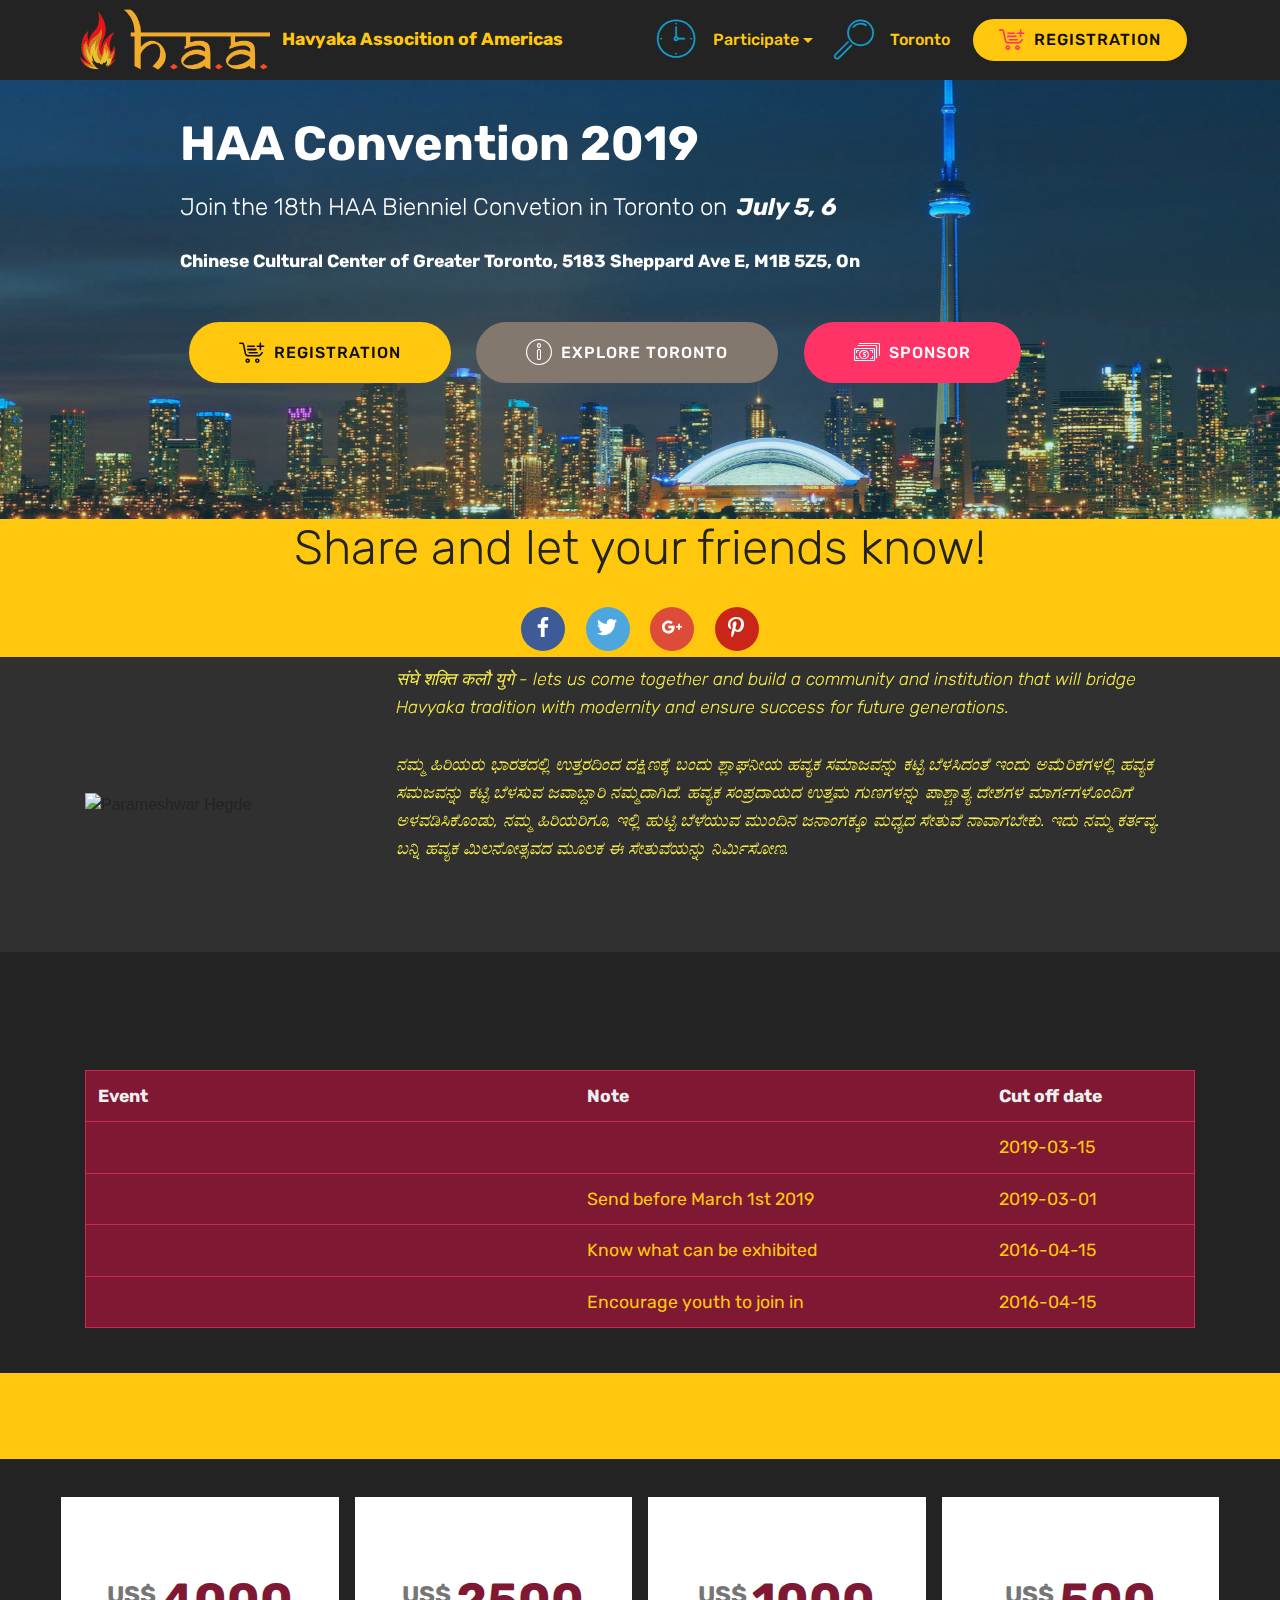
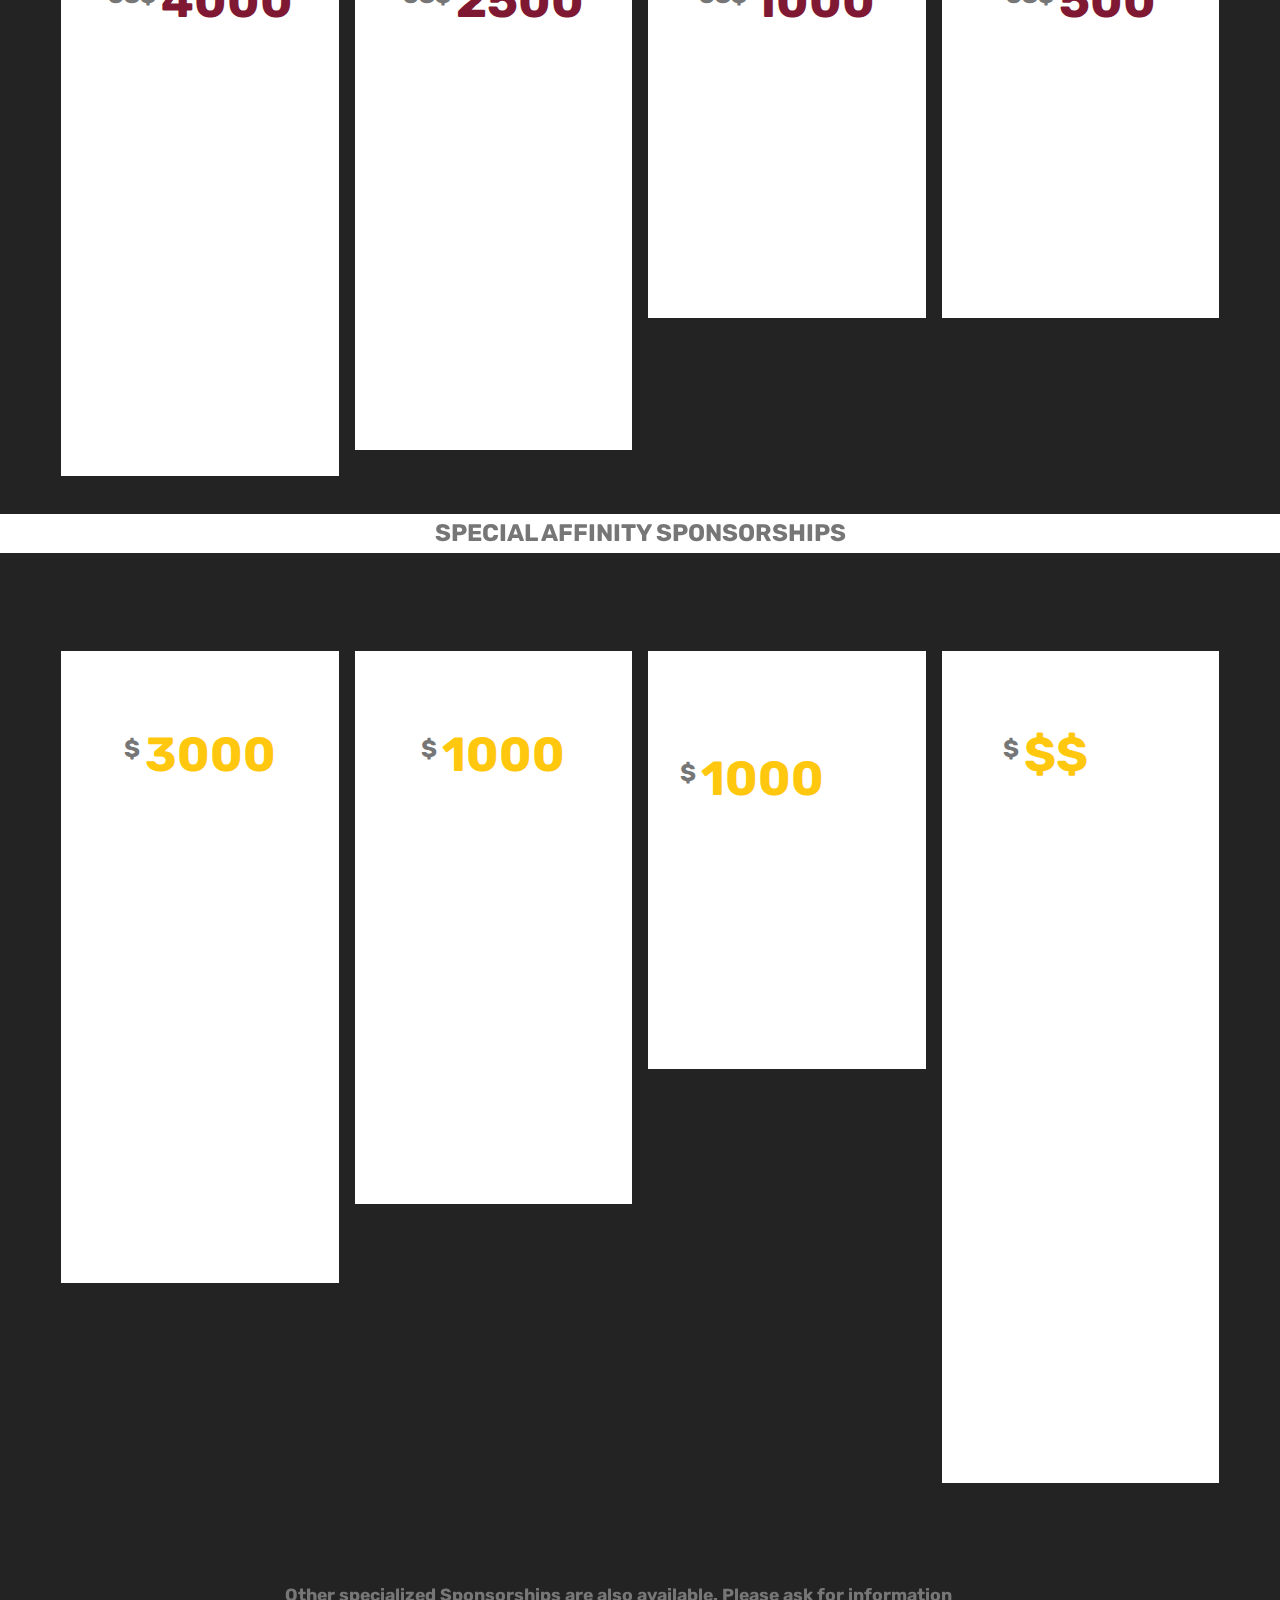
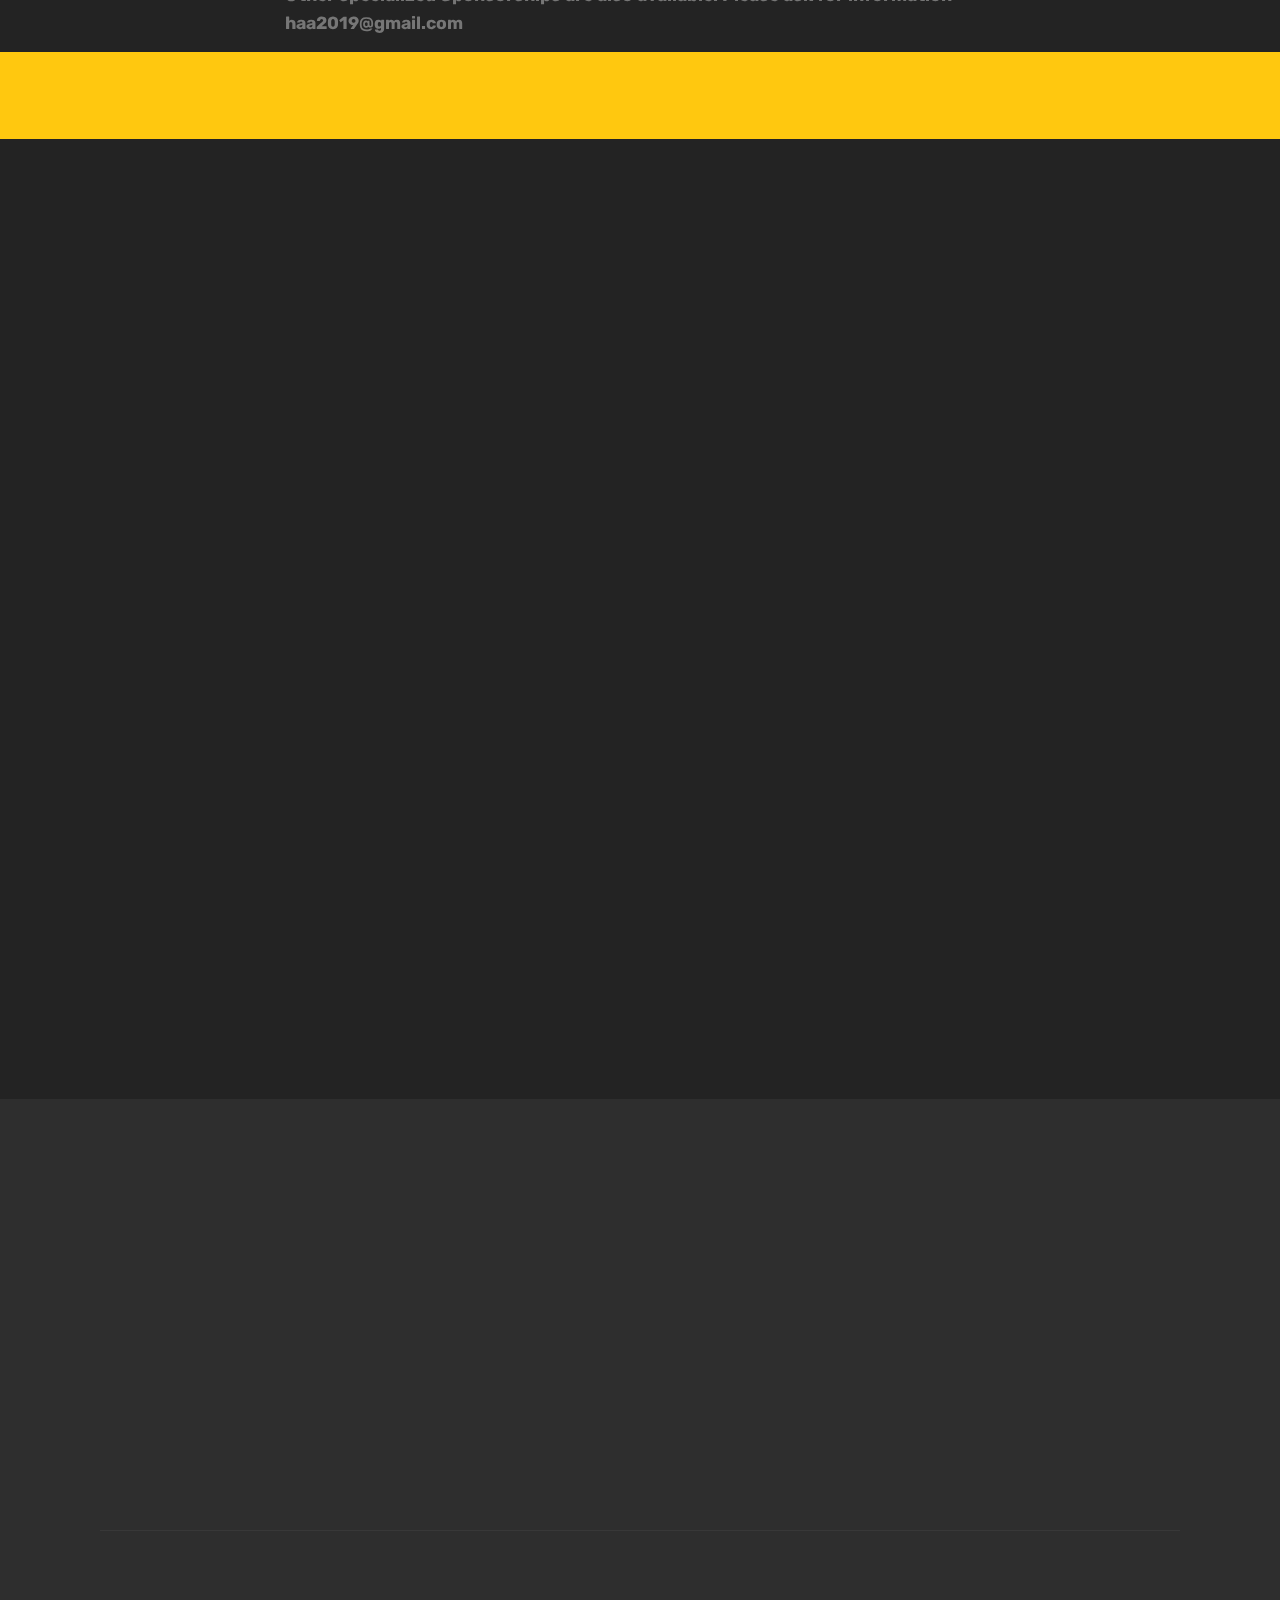
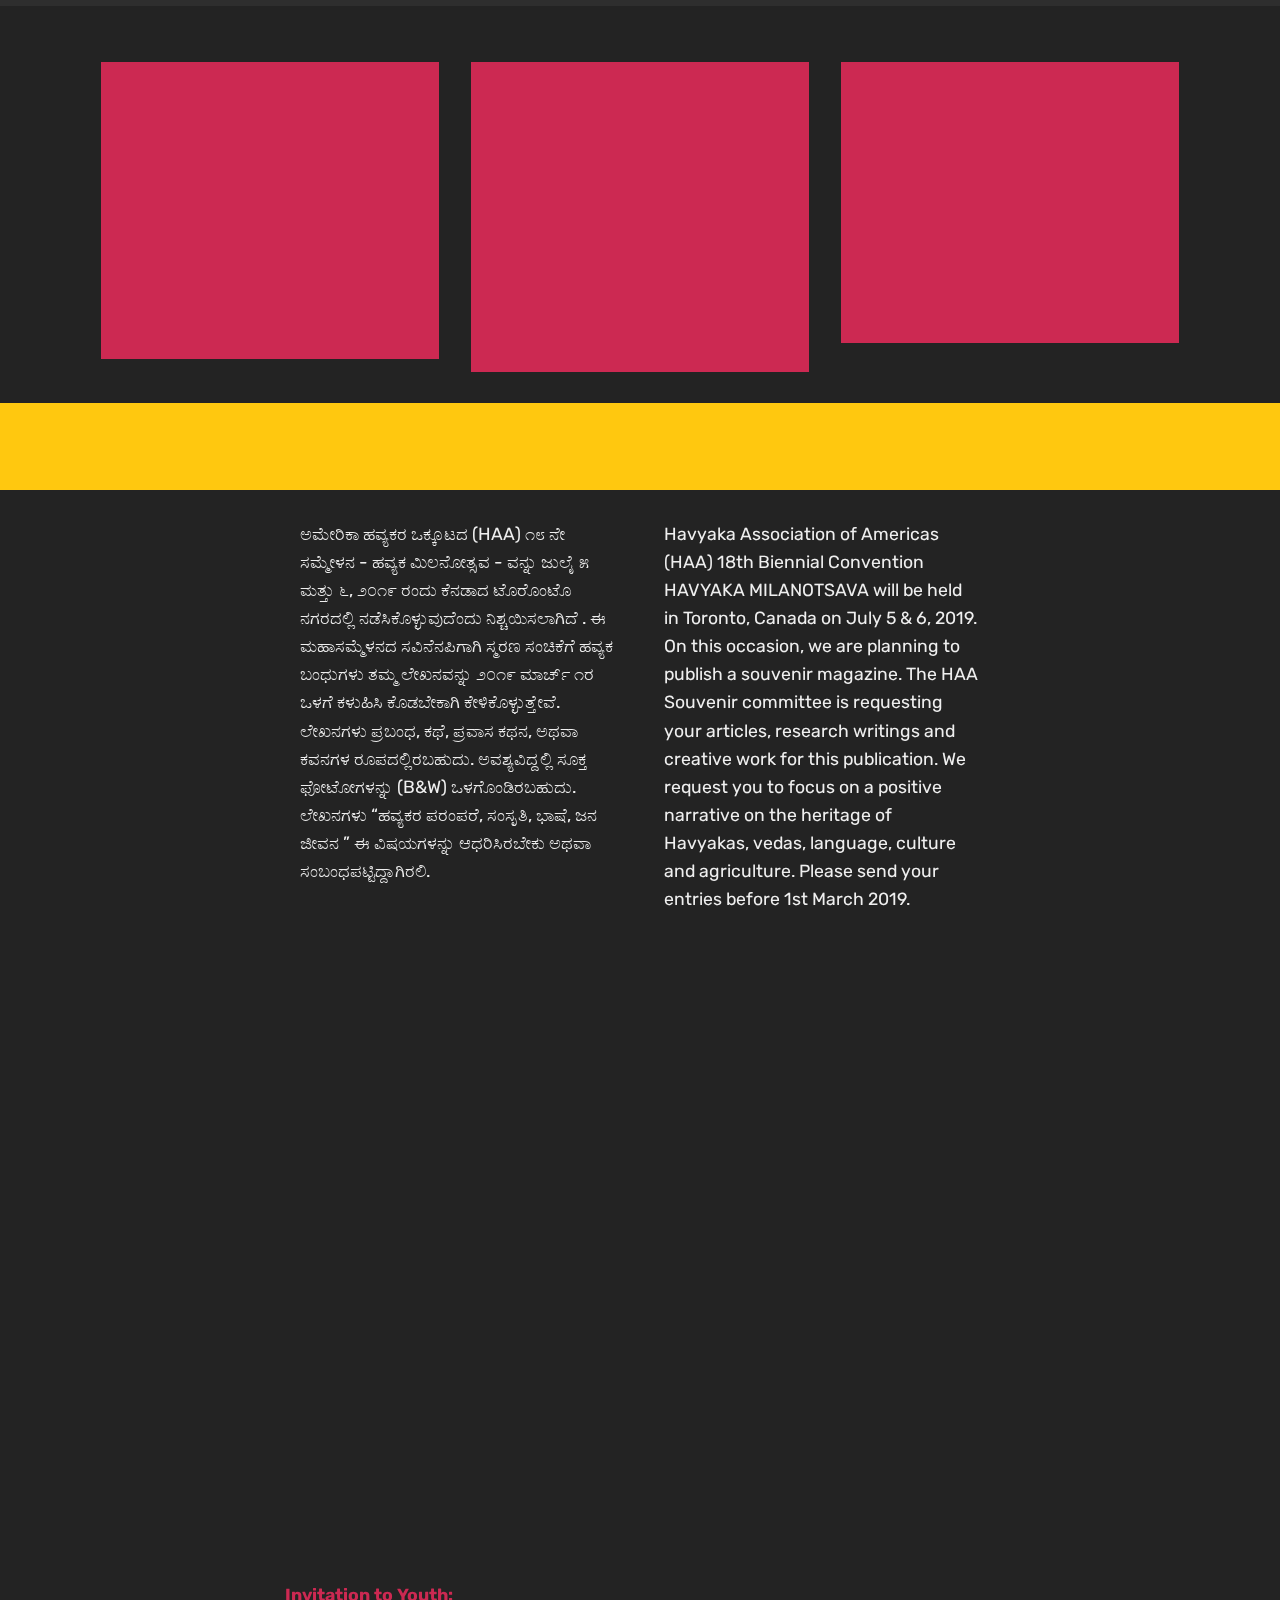
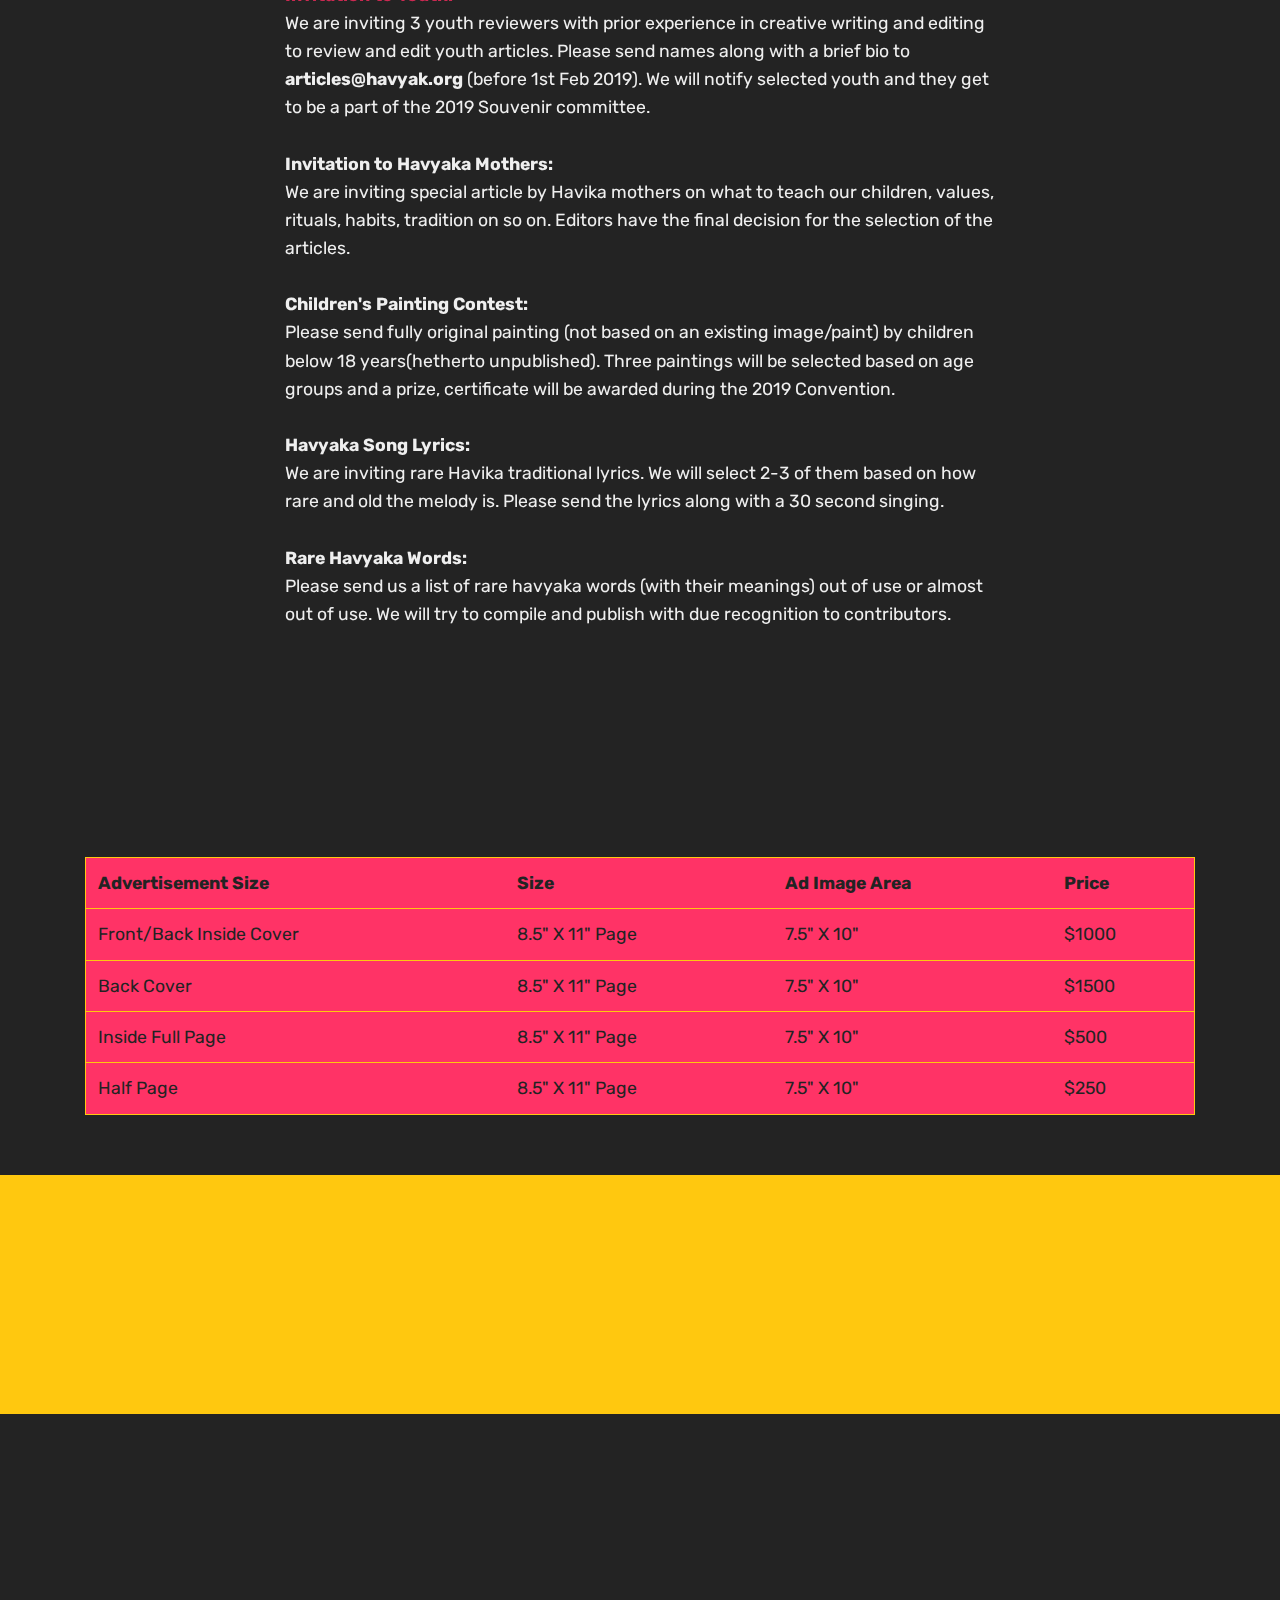
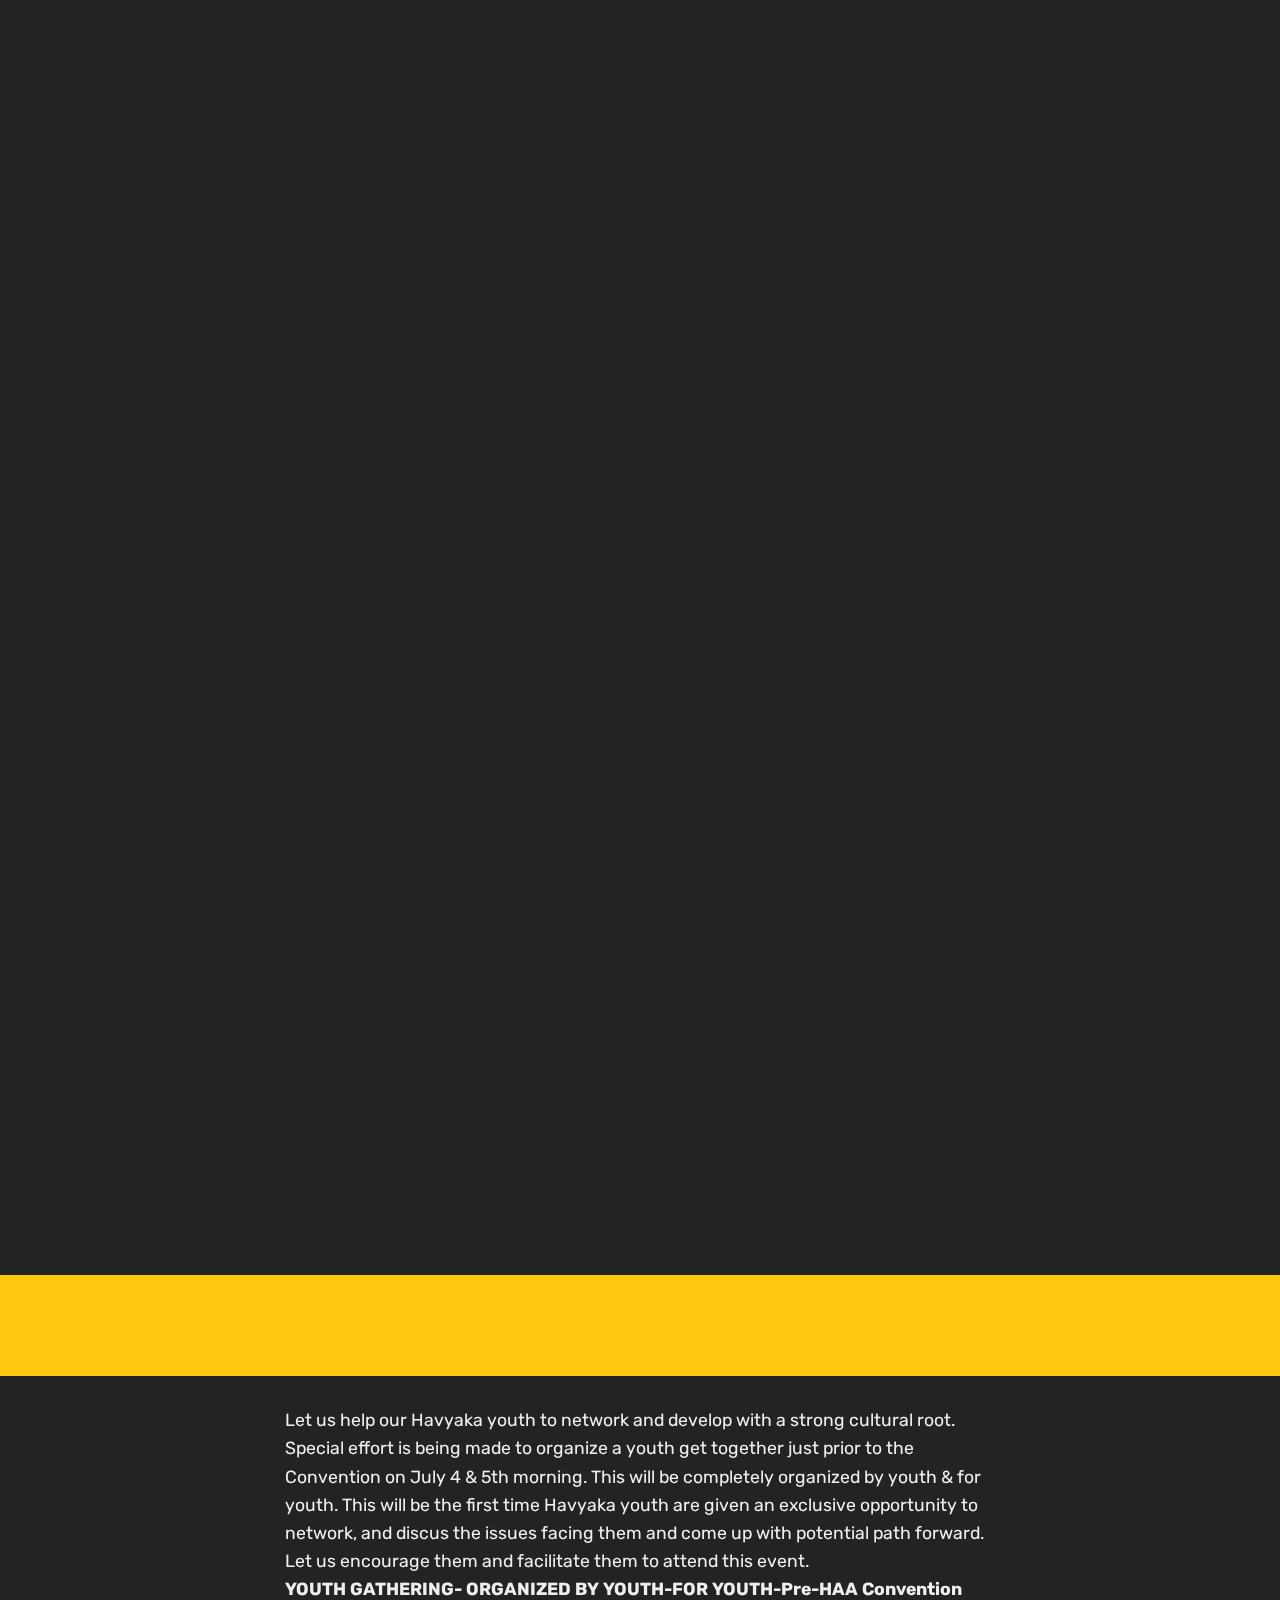
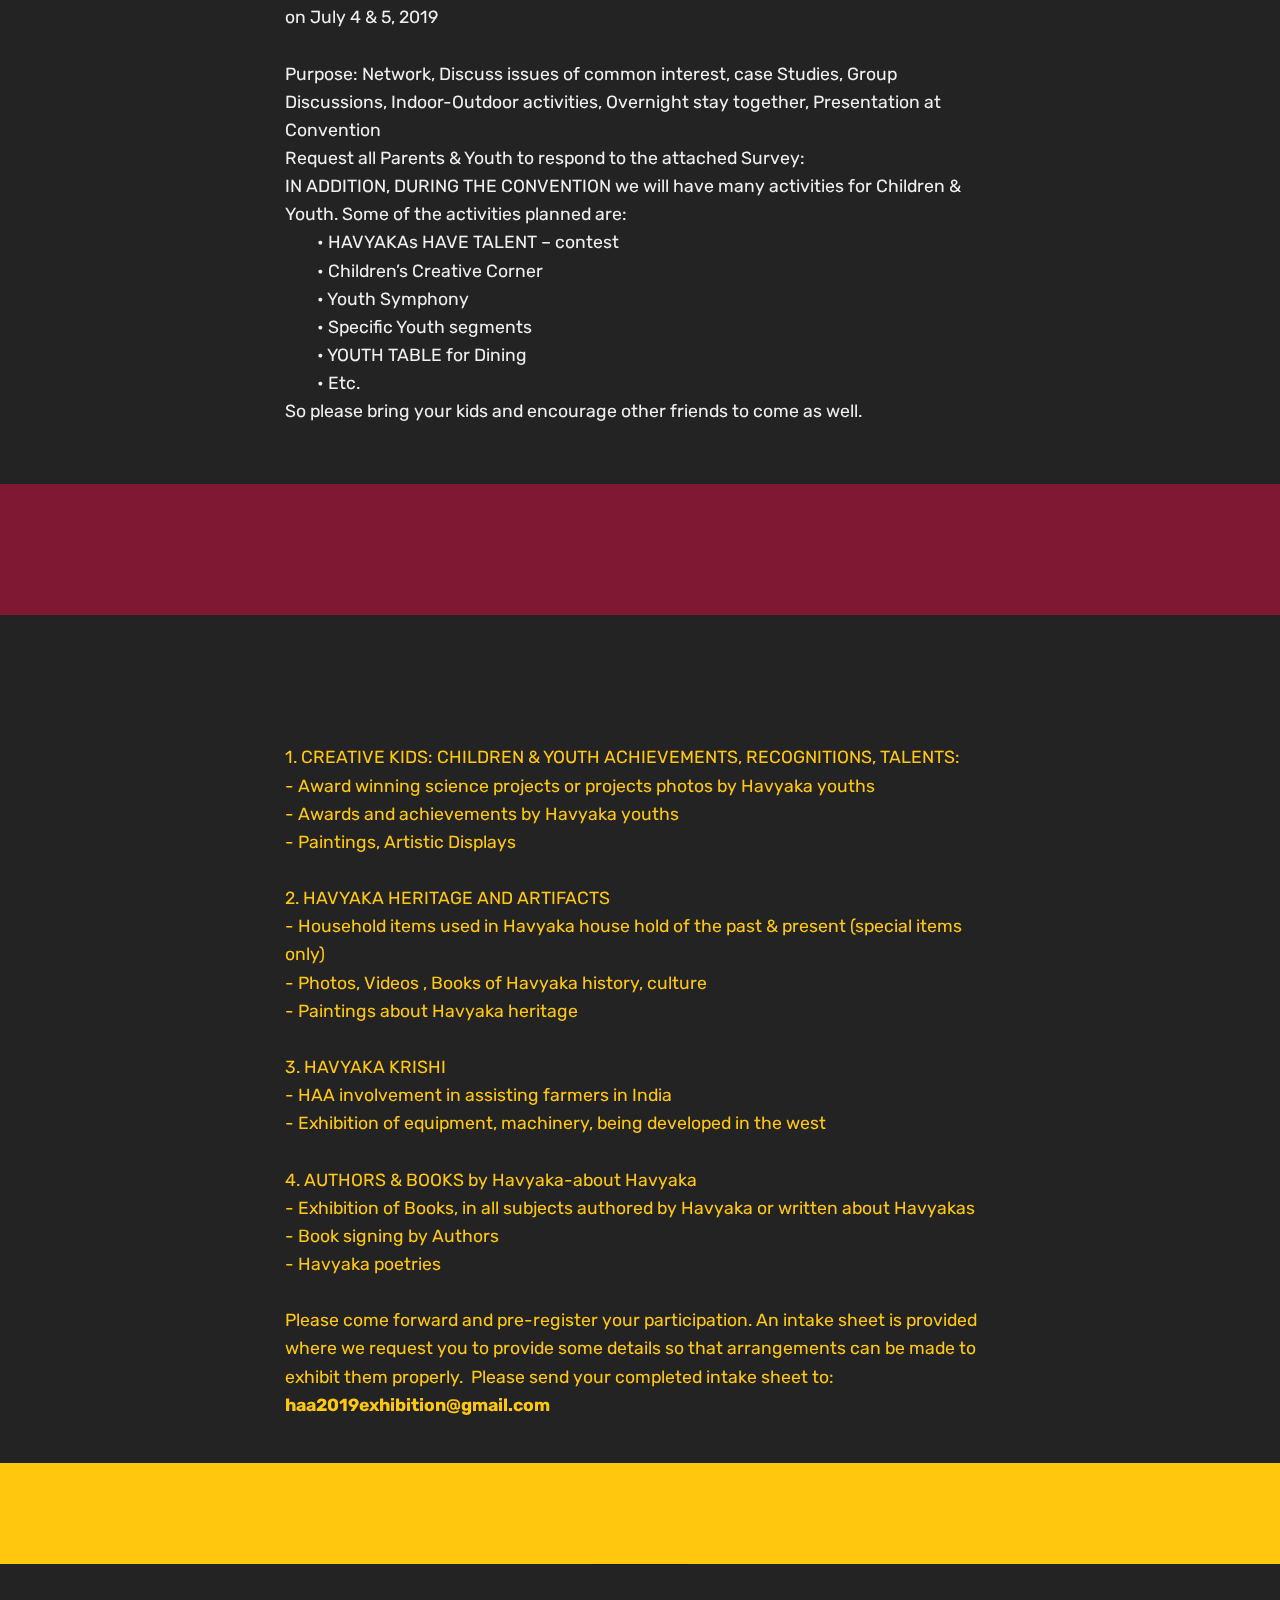
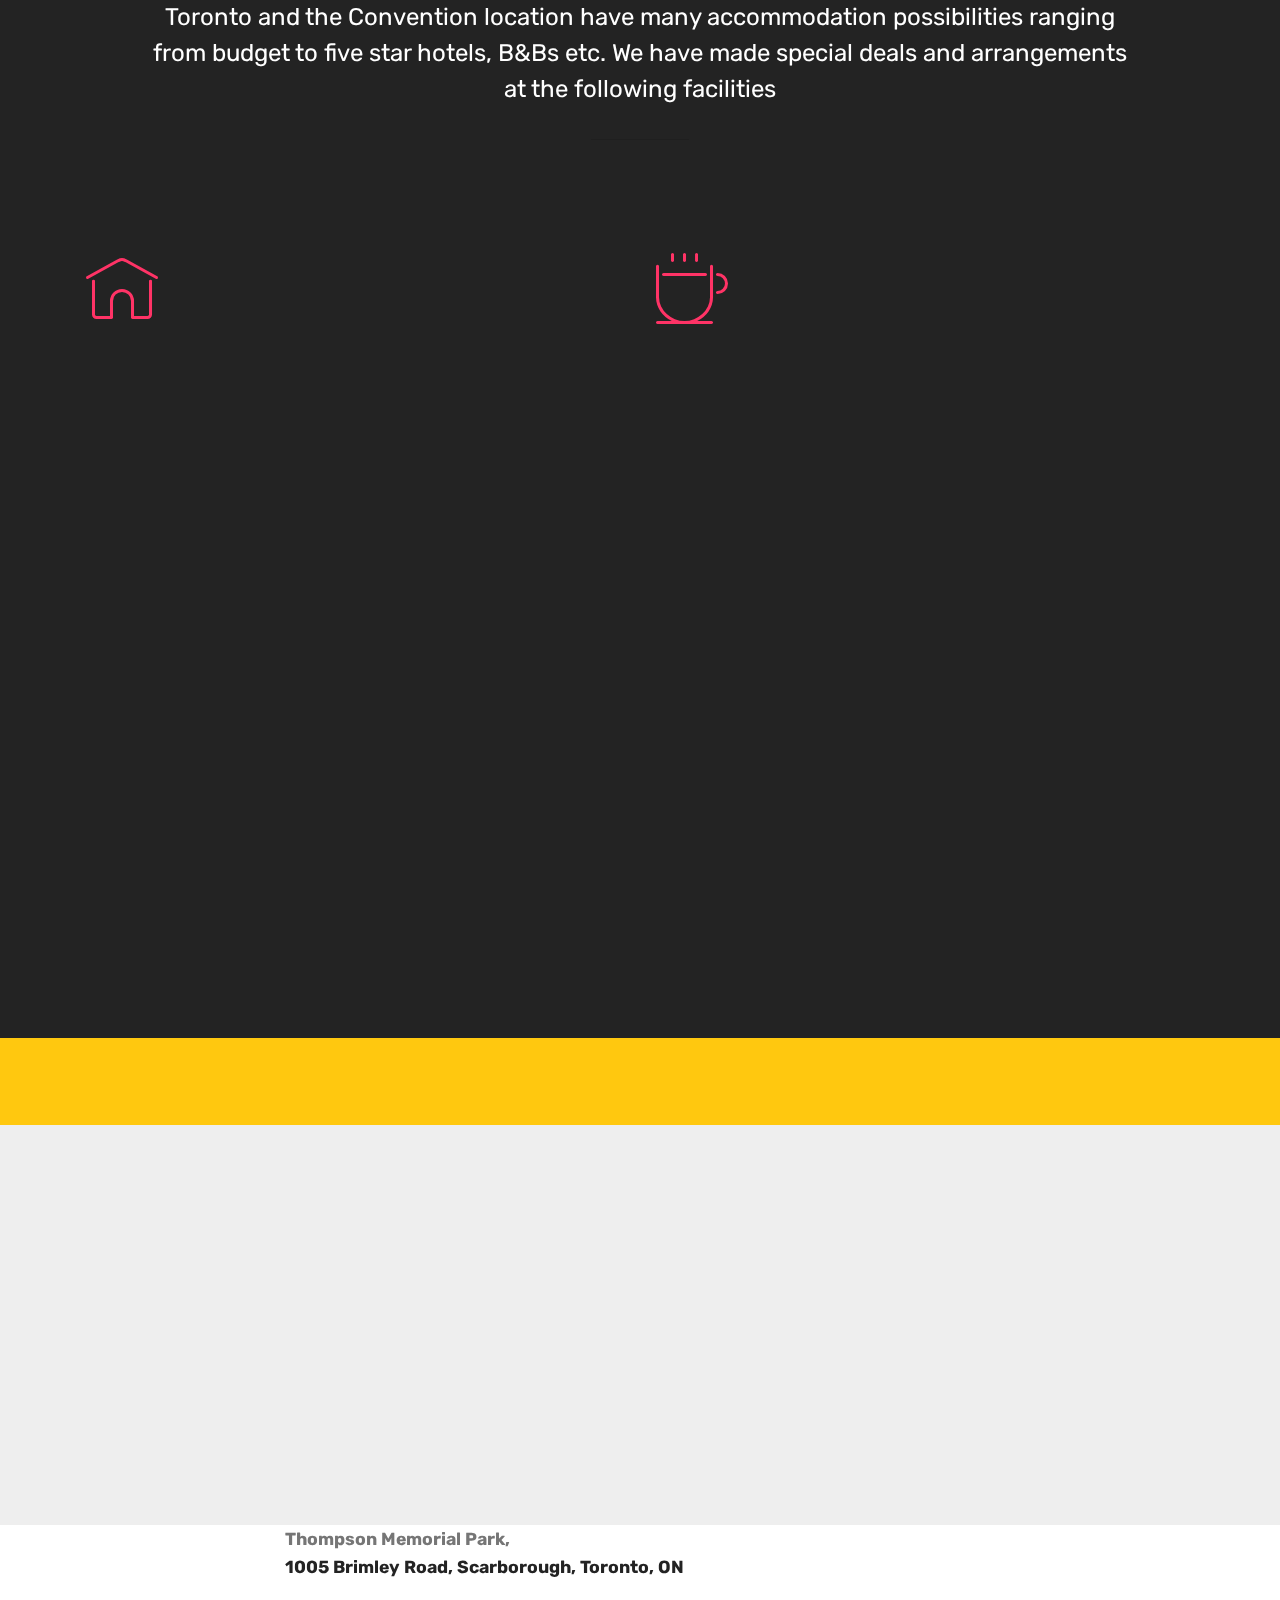
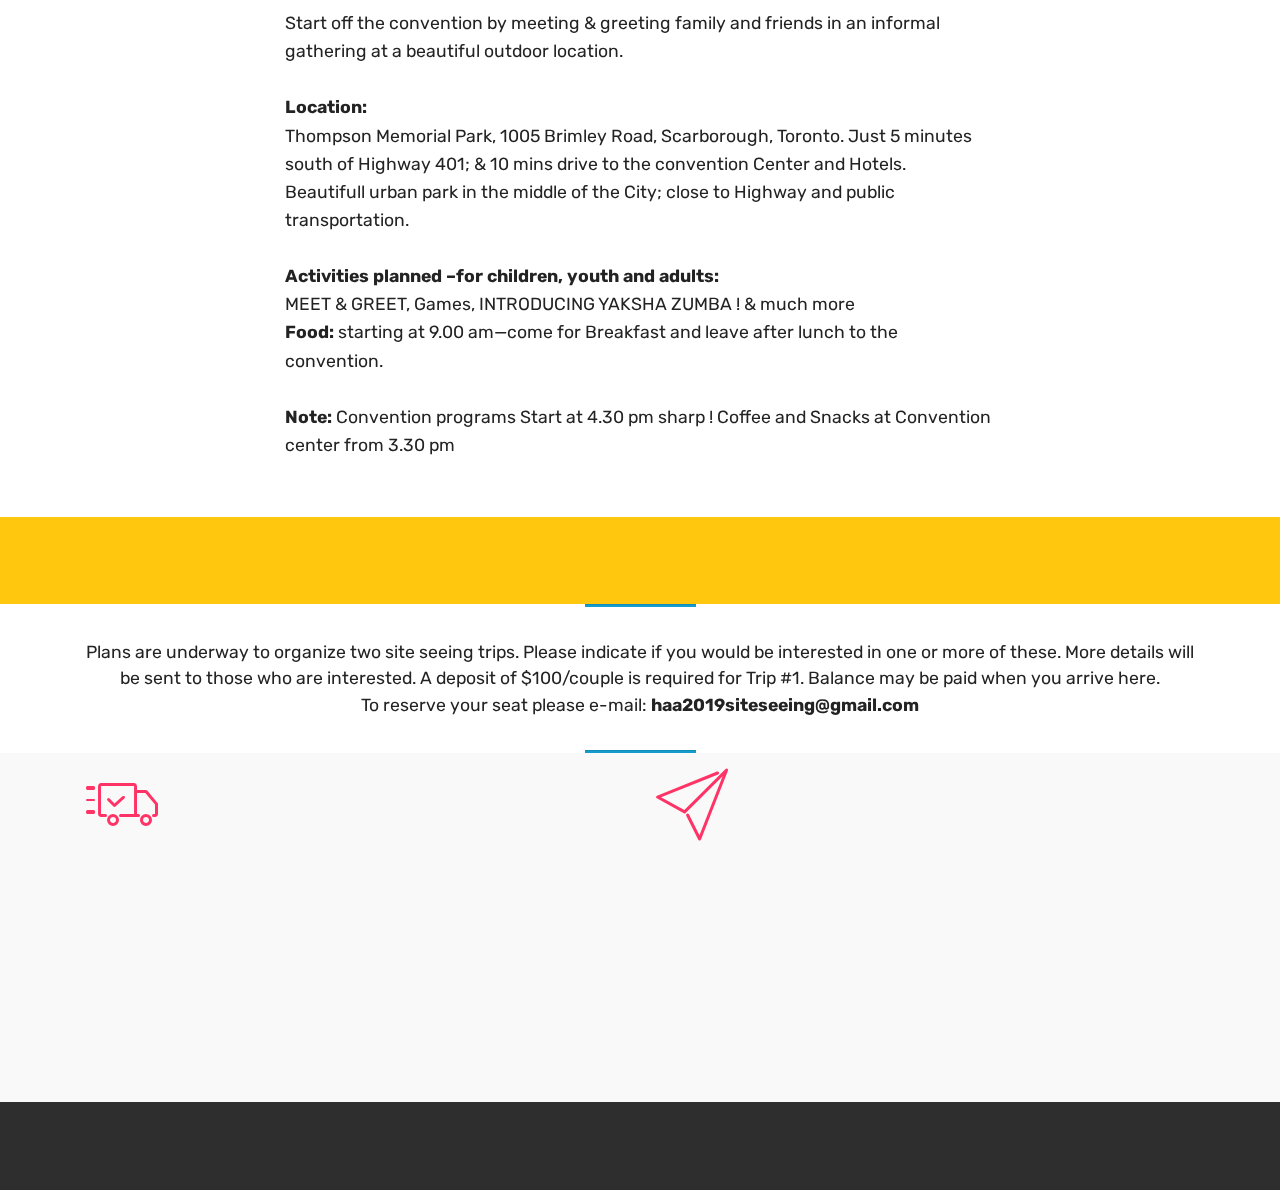
==== index.html @ b677c9c6 "create github pages" ====
<!DOCTYPE html>
<html >
<head>
  <!-- Site made with Mobirise Website Builder v4.8.8, https://mobirise.com -->
  <meta charset="UTF-8">
  <meta http-equiv="X-UA-Compatible" content="IE=edge">
  <meta name="generator" content="Mobirise v4.8.8, mobirise.com">
  <meta name="viewport" content="width=device-width, initial-scale=1, minimum-scale=1">
  <link rel="shortcut icon" href="assets/images/haalogo-v2yellow-372x140.png" type="image/x-icon">
  <meta name="description" content="">
  <title>HAA Canada 2019</title>
  <link rel="stylesheet" href="assets/web/assets/mobirise-icons-bold/mobirise-icons-bold.css">
  <link rel="stylesheet" href="assets/web/assets/mobirise-icons/mobirise-icons.css">
  <link rel="stylesheet" href="assets/tether/tether.min.css">
  <link rel="stylesheet" href="assets/bootstrap/css/bootstrap.min.css">
  <link rel="stylesheet" href="assets/bootstrap/css/bootstrap-grid.min.css">
  <link rel="stylesheet" href="assets/bootstrap/css/bootstrap-reboot.min.css">
  <link rel="stylesheet" href="assets/dropdown/css/style.css">
  <link rel="stylesheet" href="assets/animatecss/animate.min.css">
  <link rel="stylesheet" href="assets/socicon/css/styles.css">
  <link rel="stylesheet" href="assets/datatables/data-tables.bootstrap4.min.css">
  <link rel="stylesheet" href="assets/theme/css/style.css">
  <link rel="stylesheet" href="assets/mobirise/css/mbr-additional.css" type="text/css">
  
  
  
</head>
<body>
  <section class="menu cid-r5hO1Me1jZ" once="menu" id="menu1-2">

    

    <nav class="navbar navbar-expand beta-menu navbar-dropdown align-items-center navbar-fixed-top navbar-toggleable-sm">
        <button class="navbar-toggler navbar-toggler-right" type="button" data-toggle="collapse" data-target="#navbarSupportedContent" aria-controls="navbarSupportedContent" aria-expanded="false" aria-label="Toggle navigation">
            <div class="hamburger">
                <span></span>
                <span></span>
                <span></span>
                <span></span>
            </div>
        </button>
        <div class="menu-logo">
            <div class="navbar-brand">
                <span class="navbar-logo">
                    <a href="https://havyak.org">
                         <img src="assets/images/haalogo-v2yellow-372x140.png" alt="" title="" style="height: 4rem;">
                    </a>
                </span>
                <span class="navbar-caption-wrap"><a class="navbar-caption text-primary display-7" href="https://haaconvention.org">Havyaka Assocition of Americas</a></span>
            </div>
        </div>
        <div class="collapse navbar-collapse" id="navbarSupportedContent">
            <ul class="navbar-nav nav-dropdown" data-app-modern-menu="true"><li class="nav-item dropdown open">
                    <a class="nav-link link dropdown-toggle text-primary display-4" href="https://haaconvention.org" data-toggle="dropdown-submenu" aria-expanded="true"><span class="mbri-clock mbr-iconfont mbr-iconfont-btn" style="font-size: 40px; color: rgb(20, 157, 204);"></span>
                        
                        Participate</a><div class="dropdown-menu"><a class="dropdown-item text-primary display-4" href="page2.html#table1-d">Submission Dates</a><a class="dropdown-item text-primary display-4" href="page2.html#content5-21">Youth Program</a><a class="dropdown-item text-primary display-4" href="page2.html#content5-27">Havyaka Exhibition</a><a class="dropdown-item text-primary display-4" href="page2.html#content4-z" aria-expanded="false">Planned Programmes</a><a class="dropdown-item text-primary display-4" href="page2.html#content5-t" aria-expanded="false">Call for Souvenir Article</a><a class="dropdown-item text-primary display-4" href="page2.html#content4-10" aria-expanded="false">Call for Programs</a><a class="text-primary dropdown-item display-4" href="index.html#pricing-tables1-2i" aria-expanded="false">Sponsor</a><a class="text-primary dropdown-item display-4" href="index.html#content5-2r" aria-expanded="true">Picnic</a><a class="text-primary dropdown-item display-4" href="index.html#content5-2k" aria-expanded="false">Accomadation</a><a class="text-primary dropdown-item display-4" href="index.html#content5-2t" aria-expanded="false">Sightseeing Trips</a></div>
                </li><li class="nav-item"><a class="nav-link link text-primary display-4" href="https://www.seetorontonow.com" target="_blank"><span class="mbri-search mbr-iconfont mbr-iconfont-btn" style="font-size: 40px; color: rgb(20, 157, 204);"></span>
                        
                        Toronto</a></li></ul>
            <div class="navbar-buttons mbr-section-btn"><a class="btn btn-sm btn-primary display-4" href="http://haaconvention.org/register.html"><span class="mbrib-cart-add mbr-iconfont mbr-iconfont-btn" style="color: rgb(255, 51, 102);"></span>
                    
                    REGISTRATION</a></div>
        </div>
    </nav>
</section>

<section class="engine"><a href="https://mobirise.info/i">free website creation software</a></section><section class="mbr-section info3 cid-r6vAKye4uP mbr-parallax-background" id="info3-5">

    

    <div class="mbr-overlay" style="opacity: 0.2; background-color: rgb(20, 157, 204);">
    </div>

    <div class="container">
        <div class="row justify-content-center">
            <div class="media-container-column title col-12 col-md-10">
                <h2 class="align-left mbr-bold mbr-white pb-3 mbr-fonts-style display-2">
                    HAA Convention 2019</h2>
                <h3 class="mbr-section-subtitle align-left mbr-light mbr-white pb-3 mbr-fonts-style display-5">Join the 18th HAA Bienniel Convetion in Toronto on<strong>&nbsp;&nbsp;<em>July 5, 6</em></strong></h3>
                <p class="mbr-text align-left mbr-white mbr-fonts-style display-7"><strong>Chinese Cultural Center of Greater Toronto, 5183 Sheppard Ave E, M1B 5Z5, On</strong></p>
                <div class="mbr-section-btn align-left py-4"><a class="btn btn-primary display-4" href="register.html#pricing-tables3-2e"><span class="mbrib-cart-add mbr-iconfont mbr-iconfont-btn"></span>REGISTRATION</a>
                    <a class="btn btn-info display-4" href="https://www.youtube.com/user/seetorontonow" target="_blank"><span class="mbri-info mbr-iconfont mbr-iconfont-btn"></span>EXPLORE TORONTO</a> <a class="btn btn-secondary display-4" href="index.html#content5-2j" target="_blank"><span class="mbri-cash mbr-iconfont mbr-iconfont-btn"></span>SPONSOR</a></div>
            </div>
        </div>
    </div>
</section>

<section class="cid-r6vHcoZFOZ" id="social-buttons3-9">
    
    

    

    <div class="container">
        <div class="media-container-row">
            <div class="col-md-8 align-center">
                <h2 class="pb-3 mbr-section-title mbr-fonts-style display-2">Share and let your friends know!
                </h2>
                <div>
                    <div class="mbr-social-likes">
                        <span class="btn btn-social socicon-bg-facebook facebook mx-2" title="Share link on Facebook">
                            <i class="socicon socicon-facebook"></i>
                        </span>
                        <span class="btn btn-social twitter socicon-bg-twitter mx-2" title="Share link on Twitter">
                            <i class="socicon socicon-twitter"></i>
                        </span>
                        <span class="btn btn-social plusone socicon-bg-googleplus mx-2" title="Share link on Google+">
                            <i class="socicon socicon-googleplus"></i>
                        </span>
                        
                        
                        <span class="btn btn-social pinterest socicon-bg-pinterest mx-2" title="Share link on Pinterest">
                            <i class="socicon socicon-pinterest"></i>
                        </span>
                        
                    </div>
                </div>
            </div>
        </div>
    </div>
</section>

<section class="testimonials2 cid-r9uf0WtZOg mbr-parallax-background" id="testimonials2-11">

    

    <div class="mbr-overlay" style="opacity: 0.8; background-color: rgb(0, 0, 0);">
    </div>

    <div class="container">
        <div class="media-container-row">
            <div class="mbr-figure pr-lg-5" style="width: 35%;">
              <img src="assets/images/parameshwara-bhat-354x365.png" alt="Parameshwar Hegde" title="President HAA">
            </div>
            <div class="media-content px-3 align-self-center mbr-white py-2">
                    <p class="mbr-text testimonial-text mbr-fonts-style display-7">संघे शक्ति कलौ युगे - lets us come together and build a community and institution that will bridge Havyaka tradition with modernity and ensure success for future generations.<br><br>ನಮ್ಮ ಹಿರಿಯರು ಭಾರತದಲ್ಲಿ ಉತ್ತರದಿಂದ ದಕ್ಷಿಣಕ್ಕೆ ಬಂದು ಶ್ಲಾಘನೀಯ ಹವ್ಯಕ ಸಮಾಜವನ್ನು ಕಟ್ಟಿ ಬೆಳಸಿದಂತೆ ಇಂದು ಅಮೆರಿಕಗಳಲ್ಲಿ ಹವ್ಯಕ ಸಮಜವನ್ನು ಕಟ್ಟಿ ಬೆಳಸುವ ಜವಾಬ್ದಾರಿ ನಮ್ಮದಾಗಿದೆ. ಹವ್ಯಕ ಸಂಪ್ರದಾಯದ ಉತ್ತಮ ಗುಣಗಳನ್ನು ಪಾಶ್ಚಾತ್ಯ ದೇಶಗಳ ಮಾರ್ಗಗಳೊಂದಿಗೆ ಅಳವಡಿಸಿಕೊಂಡು, ನಮ್ಮ ಹಿರಿಯರಿಗೂ, ಇಲ್ಲಿ ಹುಟ್ಟಿ ಬೆಳೆಯುವ ಮುಂದಿನ  ಜನಾಂಗಕ್ಕೂ ಮಧ್ಯದ ಸೇತುವೆ ನಾವಾಗಬೇಕು. ಇದು ನಮ್ಮ ಕರ್ತವ್ಯ. ಬನ್ನಿ ಹವ್ಯಕ ಮಿಲನೋತ್ಸವದ ಮೂಲಕ ಈ ಸೇತುವೆಯನ್ನು ನಿರ್ಮಿಸೋಣ.<br></p>
                    <p class="mbr-author-name pt-4 mb-2 mbr-fonts-style display-7"><span style="font-weight: normal;">
                       Shri Parameshwara Bhat,&nbsp;President HAA</span></p>
                    <p class="mbr-author-desc mbr-fonts-style display-5"></p>
            </div>
        </div>
    </div>
</section>

<section class="section-table cid-r6vNF5Qhla" id="table1-d">

  
  
  <div class="container container-table">
      <h2 class="mbr-section-title mbr-fonts-style align-center pb-3 display-2">
          Submition Dates</h2>
      
      <div class="table-wrapper">
        <div class="container">
          
        </div>

        <div class="container scroll">
          <table class="table" cellspacing="0">
            <thead>
              <tr class="table-heads ">
                  
                  
                  
                  
              <th class="head-item mbr-fonts-style display-7">
                      Event</th><th class="head-item mbr-fonts-style display-7">Note</th><th class="head-item mbr-fonts-style display-7">Cut off date</th></tr>
            </thead>

            <tbody>
              
              
              
              
            <tr> 
                
                
                
                
              <td class="body-item mbr-fonts-style display-7"><a href="page2.html#content4-10">Send your program entries</a></td><td class="body-item mbr-fonts-style display-7"><a href="https://tinyurl.com/havyakaaform" target="_blank">Download event form</a></td><td class="body-item mbr-fonts-style display-7">2019-03-15</td></tr><tr> 
                
                
                
                
              <td class="body-item mbr-fonts-style display-7"><a href="page2.html#testimonials1-n" target="_blank">Souvenir articles and competition</a></td><td class="body-item mbr-fonts-style display-7">Send before March 1st 2019</td><td class="body-item mbr-fonts-style display-7">2019-03-01</td></tr><tr> 
                
                
                
                
              <td class="body-item mbr-fonts-style display-7"><a href="index.html#content5-27">Send exhibition entries</a></td><td class="body-item mbr-fonts-style display-7">Know what can be exhibited</td><td class="body-item mbr-fonts-style display-7">2016-04-15</td></tr><tr> 
                
                
                
                
              <td class="body-item mbr-fonts-style display-7"><a href="index.html#content5-21">Send youth program entried</a></td><td class="body-item mbr-fonts-style display-7">Encourage youth to join in</td><td class="body-item mbr-fonts-style display-7">2016-04-15</td></tr></tbody>
          </table>
        </div>
        <div class="container table-info-container">
          
        </div>
      </div>
    </div>
</section>

<section class="mbr-section content5 cid-rcbAC7Kwcf" id="content5-2j">

    

    

    <div class="container">
        <div class="media-container-row">
            <div class="title col-12 col-md-8">
                
                <h3 class="mbr-section-subtitle align-center mbr-light mbr-white pb-3 mbr-fonts-style display-2">Become a Sponsor</h3>
                
                
            </div>
        </div>
    </div>
</section>

<section class="cid-rcbvnmSg5g" id="pricing-tables1-2i">

    

    
    <div class="container">
        <div class="media-container-row">

            <div class="plan col-12 mx-2 my-2 justify-content-center col-lg-3">
                <div class="plan-header text-center pt-5">
                    <h3 class="plan-title mbr-fonts-style display-5">
                        Diamond Sponsor</h3>
                    <div class="plan-price">
                        <span class="price-value mbr-fonts-style display-5">US$
                        </span>
                        <span class="price-figure mbr-fonts-style display-2">
                              4000</span>
                        <small class="price-term mbr-fonts-style display-7"><strong>
                            </strong><br><strong>ವಜ್ರ ಪೋಷಕ
                        </strong></small>
                    </div>
                </div>
                <div class="plan-body pb-5">
                    <div class="plan-list align-center">
                        <ul class="list-group list-group-flush mbr-fonts-style display-7">
                            <li class="list-group-item">Free Registration for 2 adults &amp; 2 children, 1 room for 3 nights at Edwards Hotel, Full page color greetings in Souvenir, Recognition on stage, Souvenir and venue</li>
                        </ul>
                    </div>
                    <div class="mbr-section-btn text-center pt-4"><a href="https://mobirise.co" class="btn btn-primary display-4">SPONSOR</a></div>
                </div>
            </div>

            <div class="plan col-12 mx-2 my-2 justify-content-center col-lg-3">
                <div class="plan-header text-center pt-5">
                    <h3 class="plan-title mbr-fonts-style display-5">
                        Gold Sponsor</h3>
                    <div class="plan-price">
                        <span class="price-value mbr-fonts-style display-5">US$
                        </span>
                        <span class="price-figure mbr-fonts-style display-2">
                            2500</span>
                        <small class="price-term mbr-fonts-style display-7"><strong><br>ಸುವರ್ಣ ಪೋಷಕ
                        </strong></small>
                    </div>
                </div>
                <div class="plan-body pb-5">
                    <div class="plan-list align-center">
                        <ul class="list-group list-group-flush mbr-fonts-style display-7">
                            <li class="list-group-item">Free Registration for 2 adults &amp; 2 children,&nbsp;<span style="font-size: 1.1rem;">1 room for 3 nights at Edwards Hotel, Full page color Greetings in Souvenir, Recognition on stage</span></li>
                        </ul>
                    </div>
                    <div class="mbr-section-btn text-center pt-4"><a href="https://mobirise.co" class="btn btn-primary display-4">SPONSOR</a></div>
                </div>
            </div>

            <div class="plan col-12 mx-2 my-2 justify-content-center col-lg-3">
                <div class="plan-header text-center pt-5">
                    <h3 class="plan-title mbr-fonts-style display-5">
                        Silver Sponsor</h3>
                    <div class="plan-price">
                        <span class="price-value mbr-fonts-style display-5">US$
                        </span>
                        <span class="price-figure mbr-fonts-style display-2">
                            1000</span>
                        <small class="price-term mbr-fonts-style display-7">
                            <strong><br>ರಜತ ಪೋಷಕ
                        </strong></small>
                    </div>
                </div>
                <div class="plan-body pb-5">
                    <div class="plan-list align-center">
                        <ul class="list-group list-group-flush mbr-fonts-style display-7">
                            <li class="list-group-item">Free Registration for 2 adults &amp; 2 children, Recognition in Souvenir</li>
                        </ul>
                    </div>
                    <div class="mbr-section-btn text-center pt-4"><a href="https://mobirise.co" class="btn btn-primary display-4">SPONSOR</a></div>
                </div>
            </div>

            <div class="plan col-12 mx-2 my-2 justify-content-center col-lg-3">
                <div class="plan-header text-center pt-5">
                    <h3 class="plan-title mbr-fonts-style display-5">
                        Co-Sponsor</h3>
                    <div class="plan-price">
                        <span class="price-value mbr-fonts-style display-5">US$
                        </span>
                        <span class="price-figure mbr-fonts-style display-2">
                            500</span>
                        <small class="price-term mbr-fonts-style display-7">
                            <strong><br>ಸಹ ಪೋಷಕ
                        </strong></small>
                    </div>
                </div>
                <div class="plan-body pb-5">
                    <div class="plan-list align-center">
                        <ul class="list-group list-group-flush mbr-fonts-style display-7">
                            <li class="list-group-item">Free Registration for two adults, &nbsp;<span style="font-size: 1.1rem;">Recognition in Souvenir</span></li>
                        </ul>
                    </div>
                    <div class="mbr-section-btn text-center pt-4"><a href="https://mobirise.co" class="btn btn-primary display-4">SPONSOR</a></div>
                </div>
            </div>
        </div>
    </div>
</section>

<section class="mbr-section article content1 cid-rcbTJhcphE" id="content1-2w">
    
     

    <div class="container">
        <div class="media-container-row">
            <div class="mbr-text col-12 col-md-8 mbr-fonts-style display-5"><strong>SPECIAL AFFINITY SPONSORSHIPS</strong></div>
        </div>
    </div>
</section>

<section class="cid-rcbT73PNem" id="pricing-tables1-2v">

    

    
    <div class="container">
        <div class="media-container-row">

            <div class="plan col-12 mx-2 my-2 justify-content-center col-lg-3">
                <div class="plan-header text-center pt-5">
                    <h3 class="plan-title mbr-fonts-style display-5">ಯಕ್ಷ ಪೋಷಕ</h3>
                    <div class="plan-price">
                        <span class="price-value mbr-fonts-style display-5">
                            $
                        </span>
                        <span class="price-figure mbr-fonts-style display-2">
                              3000</span>
                        <small class="price-term mbr-fonts-style display-7"><br>ಕಲಾ ಪೋಷಕ<br></small>
                    </div>
                </div>
                <div class="plan-body pb-5">
                    <div class="plan-list align-center">
                        <ul class="list-group list-group-flush mbr-fonts-style display-7">
                            <li class="list-group-item">Sponsor one Yakshagana or Cultural Program artist from India.&nbsp;<span style="font-size: 1.1rem;">Two Free Registration, One room for 3 nights at Hotel Edwards, Half page Greetings in Souvenir; Recognition on stage</span></li>
                        </ul>
                    </div>
                    <div class="mbr-section-btn text-center pt-4"><a href="https://mobirise.co" class="btn btn-secondary display-4">SPONSOR</a></div>
                </div>
            </div>

            <div class="plan col-12 mx-2 my-2 justify-content-center col-lg-3">
                <div class="plan-header text-center pt-5">
                    <h3 class="plan-title mbr-fonts-style display-5">ಸಭಾಂಗಣ ಪ್ರಾಯೋಜಕ</h3>
                    <div class="plan-price">
                        <span class="price-value mbr-fonts-style display-5">
                            $
                        </span>
                        <span class="price-figure mbr-fonts-style display-2">
                            1000</span>
                        <small class="price-term mbr-fonts-style display-7">Sabhangana, Bhojanashaale, Beautiful Lobby    $1,000/ each</small>
                    </div>
                </div>
                <div class="plan-body pb-5">
                    <div class="plan-list align-center">
                        <ul class="list-group list-group-flush mbr-fonts-style display-7">
                            <li class="list-group-item">Name of your choice:  your village, school, favourite person, Your Chapter name etc. &nbsp;<span style="font-size: 1.1rem;">A display banner will adorn the venue, Two free registrations</span></li>
                        </ul>
                    </div>
                    <div class="mbr-section-btn text-center pt-4"><a href="https://mobirise.co" class="btn btn-secondary display-4">SPONSOR</a></div>
                </div>
            </div>

            <div class="plan col-12 mx-2 my-2 justify-content-center col-lg-3">
                <div class="plan-header text-center pt-5">
                    <h3 class="plan-title mbr-fonts-style display-5">YOUTH PROGRAM SPONSORS</h3>
                    <div class="plan-price">
                        <span class="price-value mbr-fonts-style display-5">
                            $
                        </span>
                        <span class="price-figure mbr-fonts-style display-2">
                            1000</span>
                        <small class="price-term mbr-fonts-style display-7">
                            multiple</small>
                    </div>
                </div>
                <div class="plan-body pb-5">
                    <div class="plan-list align-center">
                        <ul class="list-group list-group-flush mbr-fonts-style display-7">
                            <li class="list-group-item">Two free Registrations, Recognition in Souvenir  and on-site</li>
                        </ul>
                    </div>
                    <div class="mbr-section-btn text-center pt-4"><a href="https://mobirise.co" class="btn btn-secondary display-4">SPONSOR</a></div>
                </div>
            </div>

            <div class="plan col-12 mx-2 my-2 justify-content-center col-lg-3">
                <div class="plan-header text-center pt-5">
                    <h3 class="plan-title mbr-fonts-style display-5">
                        VARIOUS</h3>
                    <div class="plan-price">
                        <span class="price-value mbr-fonts-style display-5">
                            $
                        </span>
                        <span class="price-figure mbr-fonts-style display-2">
                            $$</span>
                        <small class="price-term mbr-fonts-style display-7">
                            multiple</small>
                    </div>
                </div>
                <div class="plan-body pb-5">
                    <div class="plan-list align-center">
                        <ul class="list-group list-group-flush mbr-fonts-style display-7">
                            <li class="list-group-item">Business Promotion</li><li class="list-group-item">Great opportunity to reach a wide audience spread all over US and Canada</li><li class="list-group-item">Souvenir advertisements: $500/ page</li><li class="list-group-item">On-site Booth during convention: $500</li><li class="list-group-item">Video Display in Lobby: $1,000</li><br><li class="list-group-item">Please contact us.</li>
                        </ul>
                    </div>
                    <div class="mbr-section-btn text-center pt-4"><a href="https://mobirise.co" class="btn btn-secondary display-4">Email: haa2019@gmail.com</a></div>
                </div>
            </div>
        </div>
    </div>
</section>

<section class="mbr-section article content1 cid-rcbXgudEFP" id="content1-2x">
    
     

    <div class="container">
        <div class="media-container-row">
            <div class="mbr-text col-12 col-md-8 mbr-fonts-style display-7"><strong>Other specialized Sponsorships are also available. Please ask for information haa2019@gmail.com</strong></div>
        </div>
    </div>
</section>

<section class="mbr-section content4 cid-r9u9cywm8F" id="content4-z">

    

    <div class="container">
        <div class="media-container-row">
            <div class="title col-12 col-md-8">
                <h2 class="align-center pb-3 mbr-fonts-style display-2">
                    Planned Programs</h2>
                
                
            </div>
        </div>
    </div>
</section>

<section class="mbr-section content6 cid-r9u8ITHSoU" id="content6-w">
    
     
    
    <div class="container">
        <div class="media-container-row">
            <div class="col-12 col-md-8">
                <div class="media-container-row">
                    <div class="mbr-figure" style="width: 100%;">
                      <img src="assets/images/mbr-616x415.jpg" alt="Mobirise" title="">  
                    </div>
                    <div class="media-content">
                        <div class="mbr-section-text">
                            <p class="mbr-text mb-0 mbr-fonts-style display-7"><strong>Naavu Havyakaru - Meravanige&nbsp;</strong>Please organize groups from your chapter to join this special inaugural meravanige. Some possible subjects are:  Habbagalu (Ganesha Habba, Krishna Jayanthi, Navaratri, Ramanavami; Havyaka samskriti/Vritti teams could include: weddings, Krishi, haadugalu etc.  Please send your proposals at the earliest to:&nbsp;<strong>haa2019cultural@gmail.com</strong></p>
                        </div>
                    </div>
                </div>
            </div>
        </div>
    </div>
</section>

<section class="mbr-section content7 cid-r9u8L4VQO9" id="content7-x">
          
    

    <div class="container">
        <div class="media-container-row">
            <div class="col-12 col-md-8">
                <div class="media-container-row">
                    <div class="media-content">
                        <div class="mbr-section-text">
                            <p class="mbr-text align-right mb-0 mbr-fonts-style display-7">
                               <strong>Vaidica Parampare</strong>&nbsp;<strong>Veda Ghosha-Presentations- Vaidika Sanmana - Gayatri Homa, Haadugalu.</strong> We are a unique community - the inheritors of the  vedic tradition, the oldest living knowledge tradition known to humans. It is important to respect, honor and maintain our tradition. Let us celebrate our heritage with a samoohika GAYATRI HOMA and traditional prayer songs.&nbsp;</p>
                        </div>
                    </div>
                    <div class="mbr-figure" style="width: 100%;">
                     <img src="assets/images/g-2-360x275.png" alt="Mobirise" title="">  
                    </div>
                </div>
            </div>
        </div>
    </div>
</section>

<section class="features2 cid-r9u8P7fwOw" id="features2-y">

    

    
    
    <div class="container">
        <div class="media-container-row">
            <div class="card p-3 col-12 col-md-6 col-lg-4">
                <div class="card-wrapper">
                    <div class="card-img">
                        <img src="assets/images/demon-yakshagana-1-333x500.jpg" alt="Mobirise" title="">
                    </div>
                    <div class="card-box">
                        <h4 class="card-title pb-3 mbr-fonts-style display-7">Yakshagana</h4>
                        <p class="mbr-text mbr-fonts-style display-7">Invited Yakshagana artists from India, show along with the artists of Americas.</p>
                    </div>
                </div>
            </div>

            <div class="card p-3 col-12 col-md-6 col-lg-4">
                <div class="card-wrapper">
                    <div class="card-img">
                        <img src="assets/images/nimc-38-676x450.jpg" alt="Mobirise" title="">
                    </div>
                    <div class="card-box ">
                        <h4 class="card-title pb-3 mbr-fonts-style display-7">Ratnamala Prakash</h4>
                        <p class="mbr-text mbr-fonts-style display-7">Invited vocalists and musicians from India. A well known Kannada playback singer will be enthralling the audience with their golden voice in the special “Rasamanjari” program with a Havyaka flavour.</p>
                    </div>
                </div>
            </div>

            <div class="card p-3 col-12 col-md-6 col-lg-4">
                <div class="card-wrapper">
                    <div class="card-img">
                        <img src="assets/images/sitar-clipart-tabla-767399-2660492-676x380.jpg" alt="Mobirise" title="">
                    </div>
                    <div class="card-box">
                        <h4 class="card-title pb-3 mbr-fonts-style display-7">Yakshagana - Hindustani</h4>
                        <p class="mbr-text mbr-fonts-style display-7">Yakshagana and Hindustani - Maddale and Tabla - Gaana-Laya Vaibhava.</p>
                    </div>
                </div>
            </div>

            
        </div>
    </div>
</section>

<section class="cid-r6vHBt48EO" id="footer2-c">

    

    

    <div class="container">
        <div class="media-container-row content mbr-white">
            <div class="col-12 col-md-3 mbr-fonts-style display-7">
                <p class="mbr-text">
                    <strong>Address</strong>
                    <br>
                    <br>Chinese Cultural Center of Greater Toronto<br>5183 Sheppard Ave E<br> Scarborough, ON, M1B 5Z5<br>Canada<br><br><strong>Contacts</strong><br>
                    <br>Email: &nbsp; haa2019@gmail.com<br>Phone: +1 (905) 737 9040<br>Web: &nbsp; &nbsp; www.havyak.org</p>
            </div>
            <div class="col-12 col-md-3 mbr-fonts-style display-7">
                <p class="mbr-text">
                    <strong>Links</strong>
                    <br>
                    <br><a class="text-secondary" href="https://niagarafalls.ca/visitors/default.aspx">Niagara Falls</a><br><a class="text-secondary" href="https://www.baps.org/Global-Network/North-America/Toronto.aspx" target="_blank">Swaminarayana Temple</a><br><a class="text-secondary" href="https://www.seetorontonow.com" target="_blank">See Toronto</a><br>
                    <br><strong>Feedback</strong>
                    <br>
                    <br>Please send us your ideas, suggestions! Any feedback would be appreciated.
                </p>
            </div>
            <div class="col-12 col-md-6">
                <div class="google-map"><iframe frameborder="0" style="border:0" src="https://www.google.com/maps/embed/v1/place?key=AIzaSyA0Dx_boXQiwvdz8sJHoYeZNVTdoWONYkU&amp;q=place_id:ChIJWS1s0OfQ1IkRMMm8oFN8m78" allowfullscreen=""></iframe></div>
            </div>
        </div>
        <div class="footer-lower">
            <div class="media-container-row">
                <div class="col-sm-12">
                    <hr>
                </div>
            </div>
            <div class="media-container-row mbr-white">
                <div class="col-sm-6 copyright">
                    <p class="mbr-text mbr-fonts-style display-7">Havyaka Association of Americas 2019</p>
                </div>
                <div class="col-md-6">
                    <div class="social-list align-right">
                        <div class="soc-item">
                            <a href="https://twitter.com/haamericas" target="_blank">
                                <span class="mbr-iconfont mbr-iconfont-social socicon-twitter socicon"></span>
                            </a>
                        </div>
                        <div class="soc-item">
                            <a href="https://www.facebook.com/groups/havyaks" target="_blank">
                                <span class="mbr-iconfont mbr-iconfont-social socicon-facebook socicon"></span>
                            </a>
                        </div>
                        <div class="soc-item">
                            <a href="https://www.youtube.com/channel/UCVbniiZq8bMum5ZDbmAj9BQ" target="_blank">
                                <span class="mbr-iconfont mbr-iconfont-social socicon-youtube socicon"></span>
                            </a>
                        </div>
                        
                        
                        
                    </div>
                </div>
            </div>
        </div>
    </div>
</section>

<section class="testimonials1 cid-r9rfCPmBPn" id="testimonials1-n">

    

    
    <div class="container">
        <div class="media-container-row">
            <div class="title col-12 align-center">
                
                
            </div>
        </div>
    </div>

    <div class="container pt-3 mt-2">
        <div class="media-container-row">
            <div class="mbr-testimonial p-3 align-center col-12 col-md-6 col-lg-4">
                <div class="panel-item p-3">
                    <div class="card-block">
                        
                        <p class="mbr-text mbr-fonts-style display-7">शरीरमाद्यं खलु धर्मसाधनम्&nbsp;<br></p><p>The human body is the important instrument for following dharma</p><p>-Kaalidasa</p>
                    </div>
                    <div class="card-footer">
                        <div class="mbr-author-name mbr-bold mbr-fonts-style display-7"></div>
                        
                    </div>
                </div>
            </div>

            <div class="mbr-testimonial p-3 align-center col-12 col-md-6 col-lg-4">
                <div class="panel-item p-3">
                    <div class="card-block">
                        
                        <p class="mbr-text mbr-fonts-style display-7"><strong>सतां हि सन्देहपदेषु वस्तुषु प्रमाणमन्तकरण प्रवृत्तयः</strong><strong><br></strong><br>For people of character, their own conscience is the final arbiter. -Kaalidasa<br></p>
                    </div>
                    <div class="card-footer">
                        <div class="mbr-author-name mbr-bold mbr-fonts-style display-7"></div>
                        
                    </div>
                </div>
            </div>

            <div class="mbr-testimonial p-3 align-center col-12 col-md-6 col-lg-4">
                <div class="panel-item p-3">
                    <div class="card-block">
                        
                        <p class="mbr-text mbr-fonts-style display-7"><strong>
                           नहि प्रियं वक्तुमिच्छन्ति मृषा हितैषिणः</strong><br>Those who mean well for others do not want to please them by false praise.<br>- Bharavi<br>
                        </p>
                    </div>
                    <div class="card-footer">
                        <div class="mbr-author-name mbr-bold mbr-fonts-style display-7"></div>
                        
                    </div>
                </div>
            </div>

            

            

            
        </div>
    </div>   
</section>

<section class="mbr-section content5 cid-r9rtXtSEDS" id="content5-t">

    

    

    <div class="container">
        <div class="media-container-row">
            <div class="title col-12 col-md-8">
                <h2 class="align-center mbr-bold mbr-white pb-3 mbr-fonts-style display-2"><span style="font-weight: normal;">
                    Souvenir Articles Invitation</span></h2>
                
                
                
            </div>
        </div>
    </div>
</section>

<section class="mbr-section article content3 cid-r9rsGplEBf" id="content3-s">
      
     

    <div class="container">
        <div class="media-container-row">
            <div class="row col-12 col-md-8">
                <div class="col-12 col-md-6 pr-lg-4 mbr-text mbr-fonts-style display-7">ಅಮೇರಿಕಾ ಹವ್ಯಕರ ಒಕ್ಕೂಟದ  (HAA) ೧೮ ನೇ ಸಮ್ಮೇಳನ - ಹವ್ಯಕ ಮಿಲನೋತ್ಸವ - ವನ್ನು ಜುಲೈ ೫ ಮತ್ತು ೬, ೨೦೧೯ ರಂದು ಕೆನಡಾದ ಟೊರೊಂಟೊ ನಗರದಲ್ಲಿ  ನಡೆಸಿಕೊಳ್ಳುವುದೆಂದು ನಿಶ್ಚಯಿಸಲಾಗಿದೆ . ಈ ಮಹಾಸಮ್ಮೆಳನದ ಸವಿನೆನಪಿಗಾಗಿ ಸ್ಮರಣ ಸಂಚಿಕೆಗೆ ಹವ್ಯಕ ಬಂಧುಗಳು ತಮ್ಮ ಲೇಖನವನ್ನು ೨೦೧೯ ಮಾರ್ಚ್ ೧ರ ಒಳಗೆ ಕಳುಹಿಸಿ ಕೊಡಬೇಕಾಗಿ ಕೇಳಿಕೊಳ್ಳುತ್ತೇವೆ. ಲೇಖನಗಳು ಪ್ರಬಂಧ, ಕಥೆ, ಪ್ರವಾಸ ಕಥನ, ಅಥವಾ ಕವನಗಳ ರೂಪದಲ್ಲಿರಬಹುದು. ಅವಶ್ಯವಿದ್ದಲ್ಲಿ ಸೂಕ್ತ ಫೋಟೋಗಳನ್ನು (B&amp;W) ಒಳಗೊಂಡಿರಬಹುದು. ಲೇಖನಗಳು “ಹವ್ಯಕರ ಪರಂಪರೆ, ಸಂಸೃತಿ, ಭಾಷೆ, ಜನ ಜೀವನ ” ಈ ವಿಷಯಗಳನ್ನು ಆಧರಿಸಿರಬೇಕು ಅಥವಾ ಸಂಬಂಧಪಟ್ಟಿದ್ದಾಗಿರಲಿ.</div>
                <div class="col-12 col-md-6 pl-lg-4 mbr-text mbr-fonts-style display-7">Havyaka Association of Americas (HAA) 18th Biennial Convention HAVYAKA MILANOTSAVA  will be held in Toronto, Canada on July 5 &amp; 6, 2019. On this occasion, we are planning to publish a souvenir magazine. The HAA Souvenir committee is requesting  your articles, research writings and creative work for this publication. We request you to focus on a positive narrative on the heritage of Havyakas, vedas, language, culture and agriculture. Please send your entries before 1st March 2019.</div>
            </div>
        </div>
    </div>
</section>

<section class="mbr-section article content12 cid-r9rsDWRMpn" id="content12-r">
     

    <div class="container">
        <div class="media-container-row">
            <div class="mbr-text counter-container col-12 col-md-8 mbr-fonts-style display-7">
                <ul>
                    <li><span style="font-size: 1.1rem;">Preference will be given to original articles, not published elsewhere. Both Kannada and English articles are welcome. Please feel free to write in any other Indian language.</span></li><li><span style="font-size: 1.1rem;">Please keep the articles to a maximum of 3 pages or say 1000-1200 words (stories 4 pages, poems 1 page) typed single space, paragraphs separated by one space, font size 12.&nbsp;</span></li><li><span style="font-size: 1.1rem;">Please send articles in Google-Kannada/English or MS Word. Please include high resolution photos in JPEG.</span></li><li><span style="font-size: 1.1rem;">Please send a photo, full name and contact information(email and phone) of the author.</span></li><li><span style="font-size: 1.1rem;">Please send articles and creative writing by children on themes including visit to traditional Havika household, temple, farm etc,  which will be given importance as well.</span></li><li><span style="font-size: 1.1rem;">For publication of “accomplishments” by children please limit the submission to one photo and 150-200 words.</span></li><li><span style="font-size: 1.1rem;">Please send before <em>1st March 2019 </em>to --<em> </em><em>articles@havyak.org</em></span></li>
                </ul>
            </div>
        </div>
    </div>
</section>

<section class="mbr-section article content1 cid-r9ruZIuFrY" id="content1-u">
    
     

    <div class="container">
        <div class="media-container-row">
            <div class="mbr-text col-12 col-md-8 mbr-fonts-style display-7"><strong>Invitation to Youth:</strong><div>We are inviting 3 youth reviewers with prior experience in creative writing and editing to review and edit youth articles. Please send names along with a brief bio to <strong>articles@havyak.org</strong> (before 1st Feb 2019). We will notify selected youth and they get to be a part of the 2019 Souvenir committee.</div><div><br></div><div><strong>Invitation to Havyaka Mothers:</strong></div><div>We are inviting special article by Havika mothers on what to teach our children, values, rituals, habits, tradition on so on. Editors have the final decision for the selection of the articles.</div><div><br></div><div><strong>Children's Painting Contest:</strong></div><div>Please send fully original painting (not based on an existing image/paint) by children below 18 years(hetherto unpublished). Three paintings will be selected based on age groups and a prize, certificate will be awarded during the 2019 Convention.</div><div><br></div><div><strong>Havyaka Song Lyrics:</strong></div><div>We are inviting rare Havika traditional lyrics. We will select 2-3 of them based on how rare and old the melody is. Please send the lyrics along with a 30 second singing.</div><div><br></div><div><strong>Rare Havyaka Words:</strong></div><div>Please send us a list of rare havyaka words (with their meanings) out of use or almost out of use. We will try to compile and publish with due recognition to contributors.</div><div><strong><br></strong></div></div>
        </div>
    </div>
</section>

<section class="section-table cid-r9rA0DFrfJ" id="table1-v">

  
  
  <div class="container container-table">
      
      <h3 class="mbr-section-subtitle mbr-fonts-style align-center pb-5 mbr-light display-5">Please consider sending greetings and advertisements in the souvenir which will reach a large number of Havyakas and friends throughout the Americas as well as India. Our sponsorship rates for all colour greetings are as below(in USD) - &nbsp;<strong>articles@havyak.org</strong></h3>
      <div class="table-wrapper">
        <div class="container">
          
        </div>

        <div class="container scroll">
          <table class="table" cellspacing="0">
            <thead>
              <tr class="table-heads ">
                  
                  
                  
                  
              <th class="head-item mbr-fonts-style display-7">Advertisement Size</th><th class="head-item mbr-fonts-style display-7">
                      Size</th><th class="head-item mbr-fonts-style display-7">
                      Ad Image Area</th><th class="head-item mbr-fonts-style display-7">
                      Price</th></tr>
            </thead>

            <tbody>
              
              
              
              
            <tr> 
                
                
                
                
              <td class="body-item mbr-fonts-style display-7">Front/Back Inside Cover<br></td><td class="body-item mbr-fonts-style display-7">8.5" X 11" Page</td><td class="body-item mbr-fonts-style display-7">7.5" X 10"</td><td class="body-item mbr-fonts-style display-7">$1000</td></tr><tr> 
                
                
                
                
              <td class="body-item mbr-fonts-style display-7">Back Cover<br></td><td class="body-item mbr-fonts-style display-7">8.5" X 11" Page</td><td class="body-item mbr-fonts-style display-7">7.5" X 10"</td><td class="body-item mbr-fonts-style display-7">$1500</td></tr><tr> 
                
                
                
                
              <td class="body-item mbr-fonts-style display-7">Inside Full Page<br></td><td class="body-item mbr-fonts-style display-7">8.5" X 11" Page</td><td class="body-item mbr-fonts-style display-7">7.5" X 10"</td><td class="body-item mbr-fonts-style display-7">$500</td></tr><tr> 
                
                
                
                
              <td class="body-item mbr-fonts-style display-7">Half Page<br></td><td class="body-item mbr-fonts-style display-7">8.5" X 11" Page</td><td class="body-item mbr-fonts-style display-7">7.5" X 10"</td><td class="body-item mbr-fonts-style display-7">$250</td></tr></tbody>
          </table>
        </div>
        <div class="container table-info-container">
          
        </div>
      </div>
    </div>
</section>

<section class="mbr-section content4 cid-r9uaI5FZbS" id="content4-10">

    

    <div class="container">
        <div class="media-container-row">
            <div class="title col-12 col-md-8">
                <h2 class="align-center pb-3 mbr-fonts-style display-2">
                    Cultural Program Request</h2>
                <h3 class="mbr-section-subtitle align-center mbr-light mbr-fonts-style display-7"><p><a href="https://tinyurl.com/havyakaaform"></a>We request all HAA chapters &amp; members to come forward with interesting cultural programs for the convention. In order to have interesting and fast moving programs, we have developed the following guidelines. <a href="https://tinyurl.com/havyakaaform" target="_blank" class="text-secondary">Please fill the form to send entries</a>&nbsp;(click)&nbsp;to <strong>haa2019cultural@gmail.com</strong>.</p></h3>
                
            </div>
        </div>
    </div>
</section>

<section class="mbr-section article content11 cid-r9vtmHrxgL" id="content11-20">
     

    <div class="container">
        <div class="media-container-row">
            <div class="mbr-text counter-container col-12 col-md-8 mbr-fonts-style display-7">
                <ol>
                    <li>Programs focused on Havyaka heritage and usage of Havyaka and Kannada language preferred. 
</li><li>Indian cultural programs encouraged. For Children &amp; Youth Western group items will be considered.
</li><li>Humorous items (specifically Havyaka havyasa type) are welcome.
</li><li>Youth involvement and participation highly encouraged
</li><li>Limit individual participation to a maximum of 2 programs.
</li><li>Group items with 4 or more people are preferred 
</li><li>Considering nature of audience and family oriented programs, appropriate costumes expected.
</li><li>Time limits for programs:-
&nbsp;<span style="font-size: 1.1rem;">&nbsp;</span></li><li>&nbsp;&nbsp;&nbsp;&nbsp;&nbsp;&nbsp;&nbsp;&nbsp;&nbsp;&nbsp;&nbsp;&nbsp;&nbsp;&nbsp;&nbsp;&nbsp;<span style="font-size: 1.1rem;">a. Individual presentation:  5 - 12 years: 4 minutes, 13 years + : 6 minutes&nbsp;</span></li><li>&nbsp;&nbsp;&nbsp;&nbsp;&nbsp;&nbsp;&nbsp;&nbsp;&nbsp;&nbsp;&nbsp;&nbsp;&nbsp;&nbsp;&nbsp;&nbsp;<span style="font-size: 1.1rem;">b. Group presentation for dance, music etc: 10 minutes.&nbsp;</span></li><li>&nbsp;&nbsp;&nbsp;&nbsp;&nbsp;&nbsp;&nbsp;&nbsp;&nbsp;&nbsp;&nbsp;&nbsp;&nbsp;&nbsp;&nbsp;&nbsp;c. Skit , drama etc : 20 minutes 
</li><li>Ample green room space is available. Please consult with HAA program coordinator if there are any special requests.
</li><li>Completed Program Request Form to reach us by March 15th, 2019. Form can be obtained by 	contacting us by e-mail at: <strong>haa2019cultural@gmail.com
</strong></li><li>References to any U-tube, Video, audio etc. showing similar performances would be helpful. 
</li><li>Due to limited time availability, we may have to restrict number of programs. Early entries will get preference.
</li><li>Program cancellations if any, to be made at least one month prior to the event.
</li><li>Audio and / or Video files should be sequenced and marked appropriately. This should be sent to the HAA program coordinator by June 30th, 2019.
</li><li>Participants assume full responsibility to arrange for costumes, instruments, accompaniments and any other items required for performance.
</li><li>The HAA Program coordinator will provide acknowledgement once the <a href="https://tinyurl.com/havyakaaform" target="_blank">Request Form</a> is submitted.
</li><li>Program confirmation and schedule will be provided as early as possible.
</li><li>All program submissions will be accommodated on best effort basis. 
</li><li>Organizers reserve right to accept/decline programs to fit overall plans.
</li><li>All participants shall register for the convention.
</li><li>Send your form and any questions to: <strong>haa2019cultural@gmail.com</strong>
</li>
                </ol>
            </div>
        </div>
    </div>
</section>

<section class="mbr-section content5 cid-r9xxXLjMBY" id="content5-21">

    

    

    <div class="container">
        <div class="media-container-row">
            <div class="title col-12 col-md-8">
                
                <h3 class="mbr-section-subtitle align-center mbr-light mbr-white pb-3 mbr-fonts-style display-2">
                    Youth Programs</h3>
                
                
            </div>
        </div>
    </div>
</section>

<section class="mbr-section article content1 cid-r9xzjPmdOJ" id="content1-25">
    
     

    <div class="container">
        <div class="media-container-row">
            <div class="mbr-text col-12 col-md-8 mbr-fonts-style display-7">Let us help our Havyaka youth to network and develop with a strong cultural root. Special effort is being made to organize a youth get together just prior to the Convention on July 4 &amp; 5th morning. This will be completely organized by youth &amp; for youth.  This will be the first time Havyaka youth are given an exclusive opportunity to network, and discus the issues facing them and come up with potential path forward. Let us encourage them and facilitate them to attend this event.
<div>
</div><div><strong>YOUTH GATHERING- ORGANIZED BY YOUTH-FOR YOUTH-Pre-HAA Convention </strong></div><div>on July 4 &amp; 5, 2019
</div><div><br></div><div>Purpose:  Network, Discuss issues of common interest, case Studies, Group Discussions, Indoor-Outdoor activities, Overnight stay together, Presentation at Convention
</div><div>Request all Parents &amp; Youth to respond to the attached Survey:
</div><div>
</div><div>IN ADDITION, DURING THE CONVENTION we will have many activities for Children &amp; Youth.   Some of the activities planned are:
</div><div>&nbsp;&nbsp;&nbsp;&nbsp;&nbsp;&nbsp;&nbsp;&nbsp;•	HAVYAKAs HAVE TALENT – contest
</div><div>&nbsp;&nbsp;&nbsp;&nbsp;&nbsp;&nbsp;&nbsp;&nbsp;•	Children’s Creative Corner
</div><div>&nbsp;&nbsp;&nbsp;&nbsp;&nbsp;&nbsp;&nbsp;&nbsp;•	Youth Symphony
</div><div>&nbsp;&nbsp;&nbsp;&nbsp;&nbsp;&nbsp;&nbsp;&nbsp;•	Specific Youth segments
</div><div>&nbsp;&nbsp;&nbsp;&nbsp;&nbsp;&nbsp;&nbsp;&nbsp;•	YOUTH TABLE  for Dining
</div><div>&nbsp;&nbsp;&nbsp;&nbsp;&nbsp;&nbsp;&nbsp;&nbsp;•	Etc.
</div><div>So please bring your kids and encourage other friends to come as well.
</div><div><br></div></div>
        </div>
    </div>
</section>

<section class="mbr-section content5 cid-r9xDLZM3PG" id="content5-27">

    

    

    <div class="container">
        <div class="media-container-row">
            <div class="title col-12 col-md-8">
                
                <h3 class="mbr-section-subtitle align-center mbr-light mbr-white pb-3 mbr-fonts-style display-2">
                    Havyaka Exhibition</h3>
                
                
            </div>
        </div>
    </div>
</section>

<section class="mbr-section article content1 cid-r9xDNmZcnU" id="content1-28">
    
     

    <div class="container">
        <div class="media-container-row">
            <div class="mbr-text col-12 col-md-8 mbr-fonts-style display-7"><p>During the 2019 HAA Convention in Toronto we are organizing an EXHIBITION &amp; PRESENTATION to showcase our Culture, history, achievements and talents. We earnestly request participation by adults, youth and children in this showcase event. We are focusing on the following aspects:
</p><p></p><div>1.	CREATIVE KIDS:  CHILDREN &amp; YOUTH ACHIEVEMENTS, RECOGNITIONS, TALENTS:
</div><div>-	 Award winning science projects or projects photos by Havyaka youths
</div><div>-	Awards and achievements by Havyaka youths
</div><div>-	Paintings, Artistic Displays
</div><div><br></div><div>2.	HAVYAKA HERITAGE AND ARTIFACTS
</div><div>-	Household items used in Havyaka house hold of the past &amp; present (special items only)
</div><div>-	Photos, Videos , Books of Havyaka history, culture
</div><div>-	Paintings about Havyaka heritage
</div><div><br></div><div>3.	HAVYAKA KRISHI 
</div><div>-	HAA  involvement in assisting farmers in India
</div><div>-	Exhibition of equipment, machinery, being developed in the west
</div><div><br></div><div>4.	AUTHORS &amp; BOOKS  by Havyaka-about Havyaka
</div><div>-	Exhibition of Books, in all subjects authored by Havyaka or written about Havyakas
</div><div>-	Book signing by Authors
</div><div>-	Havyaka poetries
</div><div><br></div><div>Please come forward and pre-register your participation. An intake sheet is provided where we request you to provide some details so that arrangements can be made to exhibit them properly.
&nbsp;<span style="font-size: 1.1rem;">Please send your completed intake sheet to: <strong>haa2019exhibition@gmail.com</strong></span></div><div><strong><br></strong></div><p></p></div>
        </div>
    </div>
</section>

<section class="mbr-section content5 cid-rcbJoxqrbq" id="content5-2k">

    

    

    <div class="container">
        <div class="media-container-row">
            <div class="title col-12 col-md-8">
                
                <h3 class="mbr-section-subtitle align-center mbr-light mbr-white pb-3 mbr-fonts-style display-2">
                    Accomadation</h3>
                
                
            </div>
        </div>
    </div>
</section>

<section class="mbr-section article content10 cid-rcbJRk8cd4" id="content10-2m">
    
     

    <div class="container">
        <div class="inner-container" style="width: 89%;">
            <hr class="line" style="width: 10%;">
            <div class="section-text align-center mbr-white mbr-fonts-style display-5">Toronto and the Convention location have many accommodation possibilities ranging from budget to five star hotels, B&amp;Bs etc. We have made special deals and arrangements at the following facilities</div>
            <hr class="line" style="width: 10%;">
        </div>
    </div>
</section>

<section class="mbr-section content8 cid-rcbND0jOXQ" id="content8-2q">

    

    <div class="container">
        <div class="media-container-row title">
            <div class="col-12 col-md-8">
                <div class="mbr-section-btn align-center"><a class="btn btn-primary display-4" href="https://gc.synxis.com/rez.aspx?Hotel=68916&Chain=19149&arrive=7/4/2019&depart=7/7/2019&adult=1&child=0&group=PARAM BHAT 070419" target="_blank">BOOK HOTEL EDWARDS</a>
                    <a class="btn btn-warning display-4" href="https://haaconvention.org/centform.doc" target="_blank">DOWNLOAD CENTENNIAL FORM</a></div>
            </div>
        </div>
    </div>
</section>

<section class="features9 cid-rcbJKBOcr9" id="features9-2l">

    

    
    <div class="container">
        <div class="row justify-content-center">
            <div class="card p-3 col-12 col-md-6">
                <div class="media-container-row">
                    <div class="card-img pr-2">
                        <span class="mbr-iconfont mbri-home"></span>
                    </div>
                    <div class="card-box">
                        <h4 class="card-title py-3 mbr-fonts-style display-7">HOTEL EDWARDS, MARKHAM</h4>
                        <p class="mbr-text mbr-fonts-style display-7">
                           This is a 4 star hotel about 20 mins driving (20 kms) from the Convention venue. The hotel is conveniently located close to Highway leading directly to Toronto City Center and also to the Convention and Picnic Venues (all within 20 mins Drive). Convenient public transportation is also available to reach downtown Toronto and other areas. Limited shuttle services will be arranged to the convention Hall and back on request. The hotel is very economically priced as follows:<br><br><strong>1 King Bed or 2 Queen Beds (request at the time of booking) Room rate (same for both):       $110/ Canadian + Taxes (16%)</strong> – Breakfast at the convention.<br>Breakfast voucher is available at the time of booking for $5/ voucher<br>Deadline for booking: <strong><em>01 JUNE 2019</em></strong><br>HOTEL EDWARDS Booking Code: (check registration email).<br></p>
                    </div>
                </div>
            </div>

            <div class="card p-3 col-12 col-md-6">
                <div class="media-container-row">
                    <div class="card-img pr-2">
                        <span class="mbr-iconfont mbri-hot-cup"></span>
                    </div>
                    <div class="card-box">
                        <h4 class="card-title py-3 mbr-fonts-style display-7">CENTENNIAL COLLEGE RESIDENCE</h4>
                        <p class="mbr-text mbr-fonts-style display-7">You will find this to be one of the most value and convenient places to stay. Just within 10 mins of walking distance from convention location, this brand new college residence has most features of a hotel.  You will have a community atmosphere (like a  maduve mane), If you do not mind sharing a bathroom with one other HAA couple. Each room is equipped with a double bed and all linens, sheets will be provided and changed every three days. See more details in the attached information sheet.<br><br><strong>Rate for one room (1 bed): $55 Canadian &amp;  $15/surcharge for 2nd person +taxes<br>Parking:  $10/day</strong><br><br>To book this facility, kindly fill up the attached sheet &amp; send to:<br>Sadashiva Bhat: haa2019accommodation@gmail.com<br>Deadline for booking:  <strong>15 May 2019</strong><br></p>
                    </div>
                </div>
            </div>

            

            
        </div>
    </div>
</section>

<section class="mbr-section article content1 cid-rcbQJ8DByK" id="content1-2s">
    
     

    <div class="container">
        <div class="media-container-row">
            <div class="mbr-text col-12 col-md-8 mbr-fonts-style display-7"><p><strong>Other accommodations from budget to five star variety are available within close driving distance. Feel free to contact us if you would like more details.</strong></p><p><strong>NOTE: Those who would like to come a few days before and combine vacation; The same rates will be made available by the hotel. Please enquire while booking.</strong></p></div>
        </div>
    </div>
</section>

<section class="mbr-section content5 cid-rcbQqtopGC" id="content5-2r">

    

    

    <div class="container">
        <div class="media-container-row">
            <div class="title col-12 col-md-8">
                
                <h3 class="mbr-section-subtitle align-center mbr-light mbr-white pb-3 mbr-fonts-style display-2">
                    Picnic - July 5th, 9 AM - 1 PM</h3>
                
                
            </div>
        </div>
    </div>
</section>

<section class="map1 cid-rcbZaqW1tl" id="map1-30">

     

    <div class="google-map"><iframe frameborder="0" style="border:0" src="https://www.google.com/maps/embed/v1/place?key=AIzaSyA0Dx_boXQiwvdz8sJHoYeZNVTdoWONYkU&amp;q=place_id:ChIJ5UEKoMjR1IkR4lP0HeME_ns" allowfullscreen=""></iframe></div>
</section>

<section class="mbr-section article content1 cid-rcbZF9A5WN" id="content1-31">
    
     

    <div class="container">
        <div class="media-container-row">
            <div class="mbr-text col-12 col-md-8 mbr-fonts-style display-7"><strong>Thompson Memorial Park,&nbsp;</strong><div><strong>1005 Brimley Road, Scarborough, Toronto, ON</strong></div><div><br></div><div>Start off the convention by meeting &amp; greeting family and friends in an informal gathering at a beautiful outdoor location.&nbsp;</div><div><strong><br></strong></div><div><strong>Location:</strong></div><div>Thompson Memorial Park, 1005 Brimley Road, Scarborough, Toronto. Just 5 minutes south of Highway 401; &amp; 10 mins drive to the convention Center and Hotels.</div><div>Beautifull urban park in the middle of the City; close to Highway and public transportation.</div><div><br></div><div><strong>Activities planned –for children, youth and adults:</strong></div><div>MEET &amp; GREET, Games, INTRODUCING YAKSHA ZUMBA ! &amp; much more</div><div><strong>Food: </strong> starting at 9.00 am—come for Breakfast and leave after lunch to the convention.&nbsp;</div><div><br></div><div><strong>Note:</strong> Convention programs Start at 4.30 pm sharp ! Coffee and Snacks at Convention center from 3.30 pm</div><div><strong><br></strong></div></div>
        </div>
    </div>
</section>

<section class="mbr-section content5 cid-rcbSyfgYFX" id="content5-2t">

    

    

    <div class="container">
        <div class="media-container-row">
            <div class="title col-12 col-md-8">
                
                <h3 class="mbr-section-subtitle align-center mbr-light mbr-white pb-3 mbr-fonts-style display-2">
                    Sightseeing Trips</h3>
                
                
            </div>
        </div>
    </div>
</section>

<section class="mbr-section article content9 cid-rcbYi1wFql" id="content9-2z">
    
     

    <div class="container">
        <div class="inner-container" style="width: 100%;">
            <hr class="line" style="width: 10%;">
            <div class="section-text align-center mbr-fonts-style display-7">Plans are underway to organize two site seeing trips. Please indicate if you would be interested in one or more of these.  More details will be sent to those who are interested. A deposit of $100/couple is required for Trip #1. Balance may be paid when you arrive here.<div>To reserve your seat please e-mail:  <strong>haa2019siteseeing@gmail.com</strong></div></div>
            <hr class="line" style="width: 10%;">
        </div>
        </div>
</section>

<section class="features9 cid-rcbYdaVhyV" id="features9-2y">

    

    
    <div class="container">
        <div class="row justify-content-center">
            <div class="card p-3 col-12 col-md-6">
                <div class="media-container-row">
                    <div class="card-img pr-2">
                        <span class="mbr-iconfont mbri-delivery"></span>
                    </div>
                    <div class="card-box">
                        <h4 class="card-title py-3 mbr-fonts-style display-7">3 DAYS-2 NIGHT EASTERN CANADA</h4>
                        <p class="mbr-text mbr-fonts-style display-7">Scheduled Luxury Bus trip to 1000 Islands, Ottawa (Canada’s capital), Montreal, Quebec City (European City within North America)  –with 3 star Hotel accommodation, Tour Guide and leisurely travel  (approx. cost:  Canadian $150 to $200 per person; double occupancy Hotel room. Exact cost will depend on number of people booked). Likely to be arranged on July 1, 2 &amp; 3.<br></p>
                    </div>
                </div>
            </div>

            <div class="card p-3 col-12 col-md-6">
                <div class="media-container-row">
                    <div class="card-img pr-2">
                        <span class="mbr-iconfont mbri-paper-plane"></span>
                    </div>
                    <div class="card-box">
                        <h4 class="card-title py-3 mbr-fonts-style display-7">DAY TRIP TO TORONTO CITY, NIAGARA ON THE LAKE, &amp; NIAGARA FALLS BY DAY &amp; NIGHT</h4>
                        <p class="mbr-text mbr-fonts-style display-7">On July 7th starting at 11 am, return by midnight. This Day trip will take you to Toronto Downtown, Niagara on the Lake and Niagara Falls  both for day &amp; night view.  On July 7 overnight stay in Toronto is required. Expected cost: $50/ person –to be confirmed.<br></p>
                    </div>
                </div>
            </div>

            

            
        </div>
    </div>
</section>

<section once="" class="cid-r9xFcZoGw8" id="footer6-29">

    

    

    <div class="container">
        <div class="media-container-row align-center mbr-white">
            <div class="col-12">
                <p class="mbr-text mb-0 mbr-fonts-style display-7">
                    © Copyright 2018-2019 HAA - All Rights Reserved
                </p>
            </div>
        </div>
    </div>
</section>


  <script src="assets/web/assets/jquery/jquery.min.js"></script>
  <script src="assets/tether/tether.min.js"></script>
  <script src="assets/popper/popper.min.js"></script>
  <script src="assets/bootstrap/js/bootstrap.min.js"></script>
  <script src="assets/dropdown/js/script.min.js"></script>
  <script src="assets/touchswipe/jquery.touch-swipe.min.js"></script>
  <script src="assets/smoothscroll/smooth-scroll.js"></script>
  <script src="assets/parallax/jarallax.min.js"></script>
  <script src="assets/sociallikes/social-likes.js"></script>
  <script src="assets/datatables/jquery.data-tables.min.js"></script>
  <script src="assets/datatables/data-tables.bootstrap4.min.js"></script>
  <script src="assets/viewportchecker/jquery.viewportchecker.js"></script>
  <script src="assets/theme/js/script.js"></script>
  
  
 <div id="scrollToTop" class="scrollToTop mbr-arrow-up"><a style="text-align: center;"><i></i></a></div>
    <input name="animation" type="hidden">
  </body>
</html>
---- assets/web/assets/mobirise-icons-bold/mobirise-icons-bold.css ----
@font-face {
  font-family: 'mobirise-icons-bold';
  src:  url('mobirise-icons-bold.eot?m1l4yr');
  src:  url('mobirise-icons-bold.eot?m1l4yr#iefix') format('embedded-opentype'),
    url('mobirise-icons-bold.ttf?m1l4yr') format('truetype'),
    url('mobirise-icons-bold.woff?m1l4yr') format('woff'),
    url('mobirise-icons-bold.svg?m1l4yr#mobirise-icons-bold') format('svg');
  font-weight: normal;
  font-style: normal;
}

[class^="mbrib-"], [class*="mbrib-"] {
  /* use !important to prevent issues with browser extensions that change fonts */
  font-family: 'mobirise-icons-bold' !important;
  speak: none;
  font-style: normal;
  font-weight: normal;
  font-variant: normal;
  text-transform: none;
  line-height: 1;

  /* Better Font Rendering =========== */
  -webkit-font-smoothing: antialiased;
  -moz-osx-font-smoothing: grayscale;
}

.mbrib-add-submenu:before {
  content: "\e900";
}
.mbrib-alert:before {
  content: "\e901";
}
.mbrib-align-center:before {
  content: "\e902";
}
.mbrib-align-justify:before {
  content: "\e903";
}
.mbrib-align-left:before {
  content: "\e904";
}
.mbrib-align-right:before {
  content: "\e905";
}
.mbrib-android:before {
  content: "\e906";
}
.mbrib-apple:before {
  content: "\e907";
}
.mbrib-arrow-down:before {
  content: "\e908";
}
.mbrib-arrow-next:before {
  content: "\e909";
}
.mbrib-arrow-prev:before {
  content: "\e90a";
}
.mbrib-arrow-up:before {
  content: "\e90b";
}
.mbrib-bold:before {
  content: "\e90c";
}
.mbrib-bookmark:before {
  content: "\e90d";
}
.mbrib-bootstrap:before {
  content: "\e90e";
}
.mbrib-briefcase:before {
  content: "\e90f";
}
.mbrib-browse:before {
  content: "\e910";
}
.mbrib-bulleted-list:before {
  content: "\e911";
}
.mbrib-calendar:before {
  content: "\e912";
}
.mbrib-camera:before {
  content: "\e913";
}
.mbrib-cart-add:before {
  content: "\e914";
}
.mbrib-cart-full:before {
  content: "\e915";
}
.mbrib-cash:before {
  content: "\e916";
}
.mbrib-change-style:before {
  content: "\e917";
}
.mbrib-chat:before {
  content: "\e918";
}
.mbrib-clock:before {
  content: "\e919";
}
.mbrib-close:before {
  content: "\e91a";
}
.mbrib-cloud:before {
  content: "\e91b";
}
.mbrib-code:before {
  content: "\e91c";
}
.mbrib-contact-form:before {
  content: "\e91d";
}
.mbrib-credit-card:before {
  content: "\e91e";
}
.mbrib-cursor-click:before {
  content: "\e91f";
}
.mbrib-cust-feedback:before {
  content: "\e920";
}
.mbrib-database:before {
  content: "\e921";
}
.mbrib-delivery:before {
  content: "\e922";
}
.mbrib-desktop:before {
  content: "\e923";
}
.mbrib-devices:before {
  content: "\e924";
}
.mbrib-down:before {
  content: "\e925";
}
.mbrib-download:before {
  content: "\e926";
}
.mbrib-drag-n-drop:before {
  content: "\e927";
}
.mbrib-drag-n-drop2:before {
  content: "\e928";
}
.mbrib-edit:before {
  content: "\e929";
}
.mbrib-edit2:before {
  content: "\e92a";
}
.mbrib-error:before {
  content: "\e92b";
}
.mbrib-extension:before {
  content: "\e92c";
}
.mbrib-features:before {
  content: "\e92d";
}
.mbrib-file:before {
  content: "\e92e";
}
.mbrib-flag:before {
  content: "\e92f";
}
.mbrib-folder:before {
  content: "\e930";
}
.mbrib-gift:before {
  content: "\e931";
}
.mbrib-github:before {
  content: "\e932";
}
.mbrib-globe-2:before {
  content: "\e933";
}
.mbrib-globe:before {
  content: "\e934";
}
.mbrib-growing-chart:before {
  content: "\e935";
}
.mbrib-hearth:before {
  content: "\e936";
}
.mbrib-help:before {
  content: "\e937";
}
.mbrib-home:before {
  content: "\e938";
}
.mbrib-hot-cup:before {
  content: "\e939";
}
.mbrib-idea:before {
  content: "\e93a";
}
.mbrib-image-gallery:before {
  content: "\e93b";
}
.mbrib-image-slider:before {
  content: "\e93c";
}
.mbrib-info:before {
  content: "\e93d";
}
.mbrib-italic:before {
  content: "\e93e";
}
.mbrib-key:before {
  content: "\e93f";
}
.mbrib-laptop:before {
  content: "\e940";
}
.mbrib-layers:before {
  content: "\e941";
}
.mbrib-left-right:before {
  content: "\e942";
}
.mbrib-left:before {
  content: "\e943";
}
.mbrib-letter:before {
  content: "\e944";
}
.mbrib-like:before {
  content: "\e945";
}
.mbrib-link:before {
  content: "\e946";
}
.mbrib-lock:before {
  content: "\e947";
}
.mbrib-login:before {
  content: "\e948";
}
.mbrib-logout:before {
  content: "\e949";
}
.mbrib-magic-stick:before {
  content: "\e94a";
}
.mbrib-map-pin:before {
  content: "\e94b";
}
.mbrib-menu:before {
  content: "\e94c";
}
.mbrib-mobile:before {
  content: "\e94d";
}
.mbrib-mobile2:before {
  content: "\e94e";
}
.mbrib-mobirise:before {
  content: "\e94f";
}
.mbrib-more-horizontal:before {
  content: "\e950";
}
.mbrib-more-vertical:before {
  content: "\e951";
}
.mbrib-music:before {
  content: "\e952";
}
.mbrib-new-file:before {
  content: "\e953";
}
.mbrib-numbered-list:before {
  content: "\e954";
}
.mbrib-opened-folder:before {
  content: "\e955";
}
.mbrib-pages:before {
  content: "\e956";
}
.mbrib-paper-plane:before {
  content: "\e957";
}
.mbrib-paperclip:before {
  content: "\e958";
}
.mbrib-photo:before {
  content: "\e959";
}
.mbrib-photos:before {
  content: "\e95a";
}
.mbrib-pin:before {
  content: "\e95b";
}
.mbrib-play:before {
  content: "\e95c";
}
.mbrib-plus:before {
  content: "\e95d";
}
.mbrib-preview:before {
  content: "\e95e";
}
.mbrib-print:before {
  content: "\e95f";
}
.mbrib-protect:before {
  content: "\e960";
}
.mbrib-question:before {
  content: "\e961";
}
.mbrib-quote-left:before {
  content: "\e962";
}
.mbrib-quote-right:before {
  content: "\e963";
}
.mbrib-redo:before {
  content: "\e964";
}
.mbrib-refresh:before {
  content: "\e965";
}
.mbrib-responsive:before {
  content: "\e966";
}
.mbrib-right:before {
  content: "\e967";
}
.mbrib-rocket:before {
  content: "\e968";
}
.mbrib-sad-face:before {
  content: "\e969";
}
.mbrib-sale:before {
  content: "\e96a";
}
.mbrib-save:before {
  content: "\e96b";
}
.mbrib-search:before {
  content: "\e96c";
}
.mbrib-setting:before {
  content: "\e96d";
}
.mbrib-setting2:before {
  content: "\e96e";
}
.mbrib-setting3:before {
  content: "\e96f";
}
.mbrib-share:before {
  content: "\e970";
}
.mbrib-shopping-bag:before {
  content: "\e971";
}
.mbrib-shopping-basket:before {
  content: "\e972";
}
.mbrib-shopping-cart:before {
  content: "\e973";
}
.mbrib-sites:before {
  content: "\e974";
}
.mbrib-smile-face:before {
  content: "\e975";
}
.mbrib-speed:before {
  content: "\e976";
}
.mbrib-star:before {
  content: "\e977";
}
.mbrib-success:before {
  content: "\e978";
}
.mbrib-sun:before {
  content: "\e979";
}
.mbrib-sun2:before {
  content: "\e97a";
}
.mbrib-tablet-vertical:before {
  content: "\e97b";
}
.mbrib-tablet:before {
  content: "\e97c";
}
.mbrib-target:before {
  content: "\e97d";
}
.mbrib-timer:before {
  content: "\e97e";
}
.mbrib-to-ftp:before {
  content: "\e97f";
}
.mbrib-to-local-drive:before {
  content: "\e980";
}
.mbrib-touch-swipe:before {
  content: "\e981";
}
.mbrib-touch:before {
  content: "\e982";
}
.mbrib-trash:before {
  content: "\e983";
}
.mbrib-underline:before {
  content: "\e984";
}
.mbrib-undo:before {
  content: "\e985";
}
.mbrib-unlink:before {
  content: "\e986";
}
.mbrib-unlock:before {
  content: "\e987";
}
.mbrib-up-down:before {
  content: "\e988";
}
.mbrib-up:before {
  content: "\e989";
}
.mbrib-update:before {
  content: "\e98a";
}
.mbrib-upload:before {
  content: "\e98b";
}
.mbrib-user:before {
  content: "\e98c";
}
.mbrib-user2:before {
  content: "\e98d";
}
.mbrib-users:before {
  content: "\e98e";
}
.mbrib-video-play:before {
  content: "\e98f";
}
.mbrib-video:before {
  content: "\e990";
}
.mbrib-watch:before {
  content: "\e991";
}
.mbrib-website-theme:before {
  content: "\e992";
}
.mbrib-wifi:before {
  content: "\e993";
}
.mbrib-windows:before {
  content: "\e994";
}
.mbrib-zoom-out:before {
  content: "\e995";
}
---- assets/web/assets/mobirise-icons/mobirise-icons.css ----
@font-face {
  font-family: 'MobiriseIcons';
  src:  url('mobirise-icons.eot?spat4u');
  src:  url('mobirise-icons.eot?spat4u#iefix') format('embedded-opentype'),
    url('mobirise-icons.ttf?spat4u') format('truetype'),
    url('mobirise-icons.woff?spat4u') format('woff'),
    url('mobirise-icons.svg?spat4u#MobiriseIcons') format('svg');
  font-weight: normal;
  font-style: normal;
}

[class^="mbri-"], [class*=" mbri-"] {
  /* use !important to prevent issues with browser extensions that change fonts */
  font-family: MobiriseIcons !important;
  speak: none;
  font-style: normal;
  font-weight: normal;
  font-variant: normal;
  text-transform: none;
  line-height: 1;

  /* Better Font Rendering =========== */
  -webkit-font-smoothing: antialiased;
  -moz-osx-font-smoothing: grayscale;
}

.mbri-add-submenu:before {
  content: "\e900";
}
.mbri-alert:before {
  content: "\e901";
}
.mbri-align-center:before {
  content: "\e902";
}
.mbri-align-justify:before {
  content: "\e903";
}
.mbri-align-left:before {
  content: "\e904";
}
.mbri-align-right:before {
  content: "\e905";
}
.mbri-android:before {
  content: "\e906";
}
.mbri-apple:before {
  content: "\e907";
}
.mbri-arrow-down:before {
  content: "\e908";
}
.mbri-arrow-next:before {
  content: "\e909";
}
.mbri-arrow-prev:before {
  content: "\e90a";
}
.mbri-arrow-up:before {
  content: "\e90b";
}
.mbri-bold:before {
  content: "\e90c";
}
.mbri-bookmark:before {
  content: "\e90d";
}
.mbri-bootstrap:before {
  content: "\e90e";
}
.mbri-briefcase:before {
  content: "\e90f";
}
.mbri-browse:before {
  content: "\e910";
}
.mbri-bulleted-list:before {
  content: "\e911";
}
.mbri-calendar:before {
  content: "\e912";
}
.mbri-camera:before {
  content: "\e913";
}
.mbri-cart-add:before {
  content: "\e914";
}
.mbri-cart-full:before {
  content: "\e915";
}
.mbri-cash:before {
  content: "\e916";
}
.mbri-change-style:before {
  content: "\e917";
}
.mbri-chat:before {
  content: "\e918";
}
.mbri-clock:before {
  content: "\e919";
}
.mbri-close:before {
  content: "\e91a";
}
.mbri-cloud:before {
  content: "\e91b";
}
.mbri-code:before {
  content: "\e91c";
}
.mbri-contact-form:before {
  content: "\e91d";
}
.mbri-credit-card:before {
  content: "\e91e";
}
.mbri-cursor-click:before {
  content: "\e91f";
}
.mbri-cust-feedback:before {
  content: "\e920";
}
.mbri-database:before {
  content: "\e921";
}
.mbri-delivery:before {
  content: "\e922";
}
.mbri-desktop:before {
  content: "\e923";
}
.mbri-devices:before {
  content: "\e924";
}
.mbri-down:before {
  content: "\e925";
}
.mbri-download:before {
  content: "\e989";
}
.mbri-drag-n-drop:before {
  content: "\e927";
}
.mbri-drag-n-drop2:before {
  content: "\e928";
}
.mbri-edit:before {
  content: "\e929";
}
.mbri-edit2:before {
  content: "\e92a";
}
.mbri-error:before {
  content: "\e92b";
}
.mbri-extension:before {
  content: "\e92c";
}
.mbri-features:before {
  content: "\e92d";
}
.mbri-file:before {
  content: "\e92e";
}
.mbri-flag:before {
  content: "\e92f";
}
.mbri-folder:before {
  content: "\e930";
}
.mbri-gift:before {
  content: "\e931";
}
.mbri-github:before {
  content: "\e932";
}
.mbri-globe:before {
  content: "\e933";
}
.mbri-globe-2:before {
  content: "\e934";
}
.mbri-growing-chart:before {
  content: "\e935";
}
.mbri-hearth:before {
  content: "\e936";
}
.mbri-help:before {
  content: "\e937";
}
.mbri-home:before {
  content: "\e938";
}
.mbri-hot-cup:before {
  content: "\e939";
}
.mbri-idea:before {
  content: "\e93a";
}
.mbri-image-gallery:before {
  content: "\e93b";
}
.mbri-image-slider:before {
  content: "\e93c";
}
.mbri-info:before {
  content: "\e93d";
}
.mbri-italic:before {
  content: "\e93e";
}
.mbri-key:before {
  content: "\e93f";
}
.mbri-laptop:before {
  content: "\e940";
}
.mbri-layers:before {
  content: "\e941";
}
.mbri-left-right:before {
  content: "\e942";
}
.mbri-left:before {
  content: "\e943";
}
.mbri-letter:before {
  content: "\e944";
}
.mbri-like:before {
  content: "\e945";
}
.mbri-link:before {
  content: "\e946";
}
.mbri-lock:before {
  content: "\e947";
}
.mbri-login:before {
  content: "\e948";
}
.mbri-logout:before {
  content: "\e949";
}
.mbri-magic-stick:before {
  content: "\e94a";
}
.mbri-map-pin:before {
  content: "\e94b";
}
.mbri-menu:before {
  content: "\e94c";
}
.mbri-mobile:before {
  content: "\e94d";
}
.mbri-mobile2:before {
  content: "\e94e";
}
.mbri-mobirise:before {
  content: "\e94f";
}
.mbri-more-horizontal:before {
  content: "\e950";
}
.mbri-more-vertical:before {
  content: "\e951";
}
.mbri-music:before {
  content: "\e952";
}
.mbri-new-file:before {
  content: "\e953";
}
.mbri-numbered-list:before {
  content: "\e954";
}
.mbri-opened-folder:before {
  content: "\e955";
}
.mbri-pages:before {
  content: "\e956";
}
.mbri-paper-plane:before {
  content: "\e957";
}
.mbri-paperclip:before {
  content: "\e958";
}
.mbri-photo:before {
  content: "\e959";
}
.mbri-photos:before {
  content: "\e95a";
}
.mbri-pin:before {
  content: "\e95b";
}
.mbri-play:before {
  content: "\e95c";
}
.mbri-plus:before {
  content: "\e95d";
}
.mbri-preview:before {
  content: "\e95e";
}
.mbri-print:before {
  content: "\e95f";
}
.mbri-protect:before {
  content: "\e960";
}
.mbri-question:before {
  content: "\e961";
}
.mbri-quote-left:before {
  content: "\e962";
}
.mbri-quote-right:before {
  content: "\e963";
}
.mbri-refresh:before {
  content: "\e964";
}
.mbri-responsive:before {
  content: "\e965";
}
.mbri-right:before {
  content: "\e966";
}
.mbri-rocket:before {
  content: "\e967";
}
.mbri-sad-face:before {
  content: "\e968";
}
.mbri-sale:before {
  content: "\e969";
}
.mbri-save:before {
  content: "\e96a";
}
.mbri-search:before {
  content: "\e96b";
}
.mbri-setting:before {
  content: "\e96c";
}
.mbri-setting2:before {
  content: "\e96d";
}
.mbri-setting3:before {
  content: "\e96e";
}
.mbri-share:before {
  content: "\e96f";
}
.mbri-shopping-bag:before {
  content: "\e970";
}
.mbri-shopping-basket:before {
  content: "\e971";
}
.mbri-shopping-cart:before {
  content: "\e972";
}
.mbri-sites:before {
  content: "\e973";
}
.mbri-smile-face:before {
  content: "\e974";
}
.mbri-speed:before {
  content: "\e975";
}
.mbri-star:before {
  content: "\e976";
}
.mbri-success:before {
  content: "\e977";
}
.mbri-sun:before {
  content: "\e978";
}
.mbri-sun2:before {
  content: "\e979";
}
.mbri-tablet:before {
  content: "\e97a";
}
.mbri-tablet-vertical:before {
  content: "\e97b";
}
.mbri-target:before {
  content: "\e97c";
}
.mbri-timer:before {
  content: "\e97d";
}
.mbri-to-ftp:before {
  content: "\e97e";
}
.mbri-to-local-drive:before {
  content: "\e97f";
}
.mbri-touch-swipe:before {
  content: "\e980";
}
.mbri-touch:before {
  content: "\e981";
}
.mbri-trash:before {
  content: "\e982";
}
.mbri-underline:before {
  content: "\e983";
}
.mbri-unlink:before {
  content: "\e984";
}
.mbri-unlock:before {
  content: "\e985";
}
.mbri-up-down:before {
  content: "\e986";
}
.mbri-up:before {
  content: "\e987";
}
.mbri-update:before {
  content: "\e988";
}
.mbri-upload:before {
 content: "\e926"; 
}
.mbri-user:before {
  content: "\e98a";
}
.mbri-user2:before {
  content: "\e98b";
}
.mbri-users:before {
  content: "\e98c";
}
.mbri-video:before {
  content: "\e98d";
}
.mbri-video-play:before {
  content: "\e98e";
}
.mbri-watch:before {
  content: "\e98f";
}
.mbri-website-theme:before {
  content: "\e990";
}
.mbri-wifi:before {
  content: "\e991";
}
.mbri-windows:before {
  content: "\e992";
}
.mbri-zoom-out:before {
  content: "\e993";
}
.mbri-redo:before {
  content: "\e994";
}
.mbri-undo:before {
  content: "\e995";
}
---- assets/dropdown/css/style.css ----
.navbar-dropdown {
  left: 0;
  padding: 0;
  position: absolute;
  right: 0;
  top: 0;
  transition: all 0.45s ease;
  z-index: 1030;
  background: #282828; }
  .navbar-dropdown .navbar-logo {
    margin-right: 0.8rem;
    transition: margin 0.3s ease-in-out;
    vertical-align: middle; }
    .navbar-dropdown .navbar-logo img {
      height: 3.125rem;
      transition: all 0.3s ease-in-out; }
    .navbar-dropdown .navbar-logo.mbr-iconfont {
      font-size: 3.125rem;
      line-height: 3.125rem; }
  .navbar-dropdown .navbar-caption {
    font-weight: 700;
    white-space: normal;
    vertical-align: -4px;
    line-height: 3.125rem !important; }
    .navbar-dropdown .navbar-caption, .navbar-dropdown .navbar-caption:hover {
      color: inherit;
      text-decoration: none; }
  .navbar-dropdown .mbr-iconfont + .navbar-caption {
    vertical-align: -1px; }
  .navbar-dropdown.navbar-fixed-top {
    position: fixed; }
  .navbar-dropdown .navbar-brand span {
    vertical-align: -4px; }
  .navbar-dropdown.bg-color.transparent {
    background: none; }
  .navbar-dropdown.navbar-short .navbar-brand {
    padding: 0.625rem 0; }
    .navbar-dropdown.navbar-short .navbar-brand span {
      vertical-align: -1px; }
  .navbar-dropdown.navbar-short .navbar-caption {
    line-height: 2.375rem !important;
    vertical-align: -2px; }
  .navbar-dropdown.navbar-short .navbar-logo {
    margin-right: 0.5rem; }
    .navbar-dropdown.navbar-short .navbar-logo img {
      height: 2.375rem; }
    .navbar-dropdown.navbar-short .navbar-logo.mbr-iconfont {
      font-size: 2.375rem;
      line-height: 2.375rem; }
  .navbar-dropdown.navbar-short .mbr-table-cell {
    height: 3.625rem; }
  .navbar-dropdown .navbar-close {
    left: 0.6875rem;
    position: fixed;
    top: 0.75rem;
    z-index: 1000; }
  .navbar-dropdown .hamburger-icon {
    content: "";
    display: inline-block;
    vertical-align: middle;
    width: 16px;
    -webkit-box-shadow: 0 -6px 0 1px #282828,0 0 0 1px #282828,0 6px 0 1px #282828;
    -moz-box-shadow: 0 -6px 0 1px #282828,0 0 0 1px #282828,0 6px 0 1px #282828;
    box-shadow: 0 -6px 0 1px #282828,0 0 0 1px #282828,0 6px 0 1px #282828; }

.dropdown-menu .dropdown-toggle[data-toggle="dropdown-submenu"]::after {
  border-bottom: 0.35em solid transparent;
  border-left: 0.35em solid;
  border-right: 0;
  border-top: 0.35em solid transparent;
  margin-left: 0.3rem; }

.dropdown-menu .dropdown-item:focus {
  outline: 0; }

.nav-dropdown {
  font-size: 0.75rem;
  font-weight: 500;
  height: auto !important; }
  .nav-dropdown .nav-btn {
    padding-left: 1rem; }
  .nav-dropdown .link {
    margin: .667em 1.667em;
    font-weight: 500;
    padding: 0;
    transition: color .2s ease-in-out; }
    .nav-dropdown .link.dropdown-toggle {
      margin-right: 2.583em; }
      .nav-dropdown .link.dropdown-toggle::after {
        margin-left: .25rem;
        border-top: 0.35em solid;
        border-right: 0.35em solid transparent;
        border-left: 0.35em solid transparent;
        border-bottom: 0; }
      .nav-dropdown .link.dropdown-toggle[aria-expanded="true"] {
        margin: 0;
        padding: 0.667em 3.263em  0.667em 1.667em; }
  .nav-dropdown .link::after,
  .nav-dropdown .dropdown-item::after {
    color: inherit; }
  .nav-dropdown .btn {
    font-size: 0.75rem;
    font-weight: 700;
    letter-spacing: 0;
    margin-bottom: 0;
    padding-left: 1.25rem;
    padding-right: 1.25rem; }
  .nav-dropdown .dropdown-menu {
    border-radius: 0;
    border: 0;
    left: 0;
    margin: 0;
    padding-bottom: 1.25rem;
    padding-top: 1.25rem;
    position: relative; }
  .nav-dropdown .dropdown-submenu {
    margin-left: 0.125rem;
    top: 0; }
  .nav-dropdown .dropdown-item {
    font-weight: 500;
    line-height: 2;
    padding: 0.3846em 4.615em 0.3846em 1.5385em;
    position: relative;
    transition: color .2s ease-in-out, background-color .2s ease-in-out; }
    .nav-dropdown .dropdown-item::after {
      margin-top: -0.3077em;
      position: absolute;
      right: 1.1538em;
      top: 50%; }
    .nav-dropdown .dropdown-item:focus, .nav-dropdown .dropdown-item:hover {
      background: none; }

@media (max-width: 767px) {
  .nav-dropdown.navbar-toggleable-sm {
    bottom: 0;
    display: none;
    left: 0;
    overflow-x: hidden;
    position: fixed;
    top: 0;
    transform: translateX(-100%);
    -ms-transform: translateX(-100%);
    -webkit-transform: translateX(-100%);
    width: 18.75rem;
    z-index: 999; } }
.nav-dropdown.navbar-toggleable-xl {
  bottom: 0;
  display: none;
  left: 0;
  overflow-x: hidden;
  position: fixed;
  top: 0;
  transform: translateX(-100%);
  -ms-transform: translateX(-100%);
  -webkit-transform: translateX(-100%);
  width: 18.75rem;
  z-index: 999; }

.nav-dropdown-sm {
  display: block !important;
  overflow-x: hidden;
  overflow: auto;
  padding-top: 3.875rem; }
  .nav-dropdown-sm::after {
    content: "";
    display: block;
    height: 3rem;
    width: 100%; }
  .nav-dropdown-sm.collapse.in ~ .navbar-close {
    display: block !important; }
  .nav-dropdown-sm.collapsing, .nav-dropdown-sm.collapse.in {
    transform: translateX(0);
    -ms-transform: translateX(0);
    -webkit-transform: translateX(0);
    transition: all 0.25s ease-out;
    -webkit-transition: all 0.25s ease-out;
    background: #282828; }
  .nav-dropdown-sm.collapsing[aria-expanded="false"] {
    transform: translateX(-100%);
    -ms-transform: translateX(-100%);
    -webkit-transform: translateX(-100%); }
  .nav-dropdown-sm .nav-item {
    display: block;
    margin-left: 0 !important;
    padding-left: 0; }
  .nav-dropdown-sm .link,
  .nav-dropdown-sm .dropdown-item {
    border-top: 1px dotted rgba(255, 255, 255, 0.1);
    font-size: 0.8125rem;
    line-height: 1.6;
    margin: 0 !important;
    padding: 0.875rem 2.4rem 0.875rem 1.5625rem !important;
    position: relative;
    white-space: normal; }
    .nav-dropdown-sm .link:focus, .nav-dropdown-sm .link:hover,
    .nav-dropdown-sm .dropdown-item:focus,
    .nav-dropdown-sm .dropdown-item:hover {
      background: rgba(0, 0, 0, 0.2) !important;
      color: #c0a375; }
  .nav-dropdown-sm .nav-btn {
    position: relative;
    padding: 1.5625rem 1.5625rem 0 1.5625rem; }
    .nav-dropdown-sm .nav-btn::before {
      border-top: 1px dotted rgba(255, 255, 255, 0.1);
      content: "";
      left: 0;
      position: absolute;
      top: 0;
      width: 100%; }
    .nav-dropdown-sm .nav-btn + .nav-btn {
      padding-top: 0.625rem; }
      .nav-dropdown-sm .nav-btn + .nav-btn::before {
        display: none; }
  .nav-dropdown-sm .btn {
    padding: 0.625rem 0; }
  .nav-dropdown-sm .dropdown-toggle[data-toggle="dropdown-submenu"]::after {
    margin-left: .25rem;
    border-top: 0.35em solid;
    border-right: 0.35em solid transparent;
    border-left: 0.35em solid transparent;
    border-bottom: 0; }
  .nav-dropdown-sm .dropdown-toggle[data-toggle="dropdown-submenu"][aria-expanded="true"]::after {
    border-top: 0;
    border-right: 0.35em solid transparent;
    border-left: 0.35em solid transparent;
    border-bottom: 0.35em solid; }
  .nav-dropdown-sm .dropdown-menu {
    margin: 0;
    padding: 0;
    position: relative;
    top: 0;
    left: 0;
    width: 100%;
    border: 0;
    float: none;
    border-radius: 0;
    background: none; }
  .nav-dropdown-sm .dropdown-submenu {
    left: 100%;
    margin-left: 0.125rem;
    margin-top: -1.25rem;
    top: 0; }

.navbar-toggleable-sm .nav-dropdown .dropdown-menu {
  position: absolute; }

.navbar-toggleable-sm .nav-dropdown .dropdown-submenu {
  left: 100%;
  margin-left: 0.125rem;
  margin-top: -1.25rem;
  top: 0; }

.navbar-toggleable-sm.opened .nav-dropdown .dropdown-menu {
  position: relative; }

.navbar-toggleable-sm.opened .nav-dropdown .dropdown-submenu {
  left: 0;
  margin-left: 00rem;
  margin-top: 0rem;
  top: 0; }

.is-builder .nav-dropdown.collapsing {
  transition: none !important; }

/*# sourceMappingURL=style.css.map */
---- assets/socicon/css/styles.css ----
@charset "UTF-8";

@font-face {
  font-family: "socicon";
  src:url("../fonts/socicon.eot");
  src:url("../fonts/socicon.eot?#iefix") format("embedded-opentype"),
    url("../fonts/socicon.woff") format("woff"),
    url("../fonts/socicon.ttf") format("truetype"),
    url("../fonts/socicon.svg#socicon") format("svg");
  font-weight: normal;
  font-style: normal;

}

[data-icon]:before {
  font-family: "socicon" !important;
  content: attr(data-icon);
  font-style: normal !important;
  font-weight: normal !important;
  font-variant: normal !important;
  text-transform: none !important;
  speak: none;
  line-height: 1;
  -webkit-font-smoothing: antialiased;
  -moz-osx-font-smoothing: grayscale;
}

[class^="socicon-"]:before,
[class*=" socicon-"]:before {
  font-family: "socicon" !important;
  font-style: normal !important;
  font-weight: normal !important;
  font-variant: normal !important;
  text-transform: none !important;
  speak: none;
  line-height: 1;
  -webkit-font-smoothing: antialiased;
  -moz-osx-font-smoothing: grayscale;
}

.socicon-modelmayhem:before {
  content: "\e000";
}
.socicon-mixcloud:before {
  content: "\e001";
}
.socicon-drupal:before {
  content: "\e002";
}
.socicon-swarm:before {
  content: "\e003";
}
.socicon-istock:before {
  content: "\e004";
}
.socicon-yammer:before {
  content: "\e005";
}
.socicon-ello:before {
  content: "\e006";
}
.socicon-stackoverflow:before {
  content: "\e007";
}
.socicon-persona:before {
  content: "\e008";
}
.socicon-triplej:before {
  content: "\e009";
}
.socicon-houzz:before {
  content: "\e00a";
}
.socicon-rss:before {
  content: "\e00b";
}
.socicon-paypal:before {
  content: "\e00c";
}
.socicon-odnoklassniki:before {
  content: "\e00d";
}
.socicon-airbnb:before {
  content: "\e00e";
}
.socicon-periscope:before {
  content: "\e00f";
}
.socicon-outlook:before {
  content: "\e010";
}
.socicon-coderwall:before {
  content: "\e011";
}
.socicon-tripadvisor:before {
  content: "\e012";
}
.socicon-appnet:before {
  content: "\e013";
}
.socicon-goodreads:before {
  content: "\e014";
}
.socicon-tripit:before {
  content: "\e015";
}
.socicon-lanyrd:before {
  content: "\e016";
}
.socicon-slideshare:before {
  content: "\e017";
}
.socicon-buffer:before {
  content: "\e018";
}
.socicon-disqus:before {
  content: "\e019";
}
.socicon-vkontakte:before {
  content: "\e01a";
}
.socicon-whatsapp:before {
  content: "\e01b";
}
.socicon-patreon:before {
  content: "\e01c";
}
.socicon-storehouse:before {
  content: "\e01d";
}
.socicon-pocket:before {
  content: "\e01e";
}
.socicon-mail:before {
  content: "\e01f";
}
.socicon-blogger:before {
  content: "\e020";
}
.socicon-technorati:before {
  content: "\e021";
}
.socicon-reddit:before {
  content: "\e022";
}
.socicon-dribbble:before {
  content: "\e023";
}
.socicon-stumbleupon:before {
  content: "\e024";
}
.socicon-digg:before {
  content: "\e025";
}
.socicon-envato:before {
  content: "\e026";
}
.socicon-behance:before {
  content: "\e027";
}
.socicon-delicious:before {
  content: "\e028";
}
.socicon-deviantart:before {
  content: "\e029";
}
.socicon-forrst:before {
  content: "\e02a";
}
.socicon-play:before {
  content: "\e02b";
}
.socicon-zerply:before {
  content: "\e02c";
}
.socicon-wikipedia:before {
  content: "\e02d";
}
.socicon-apple:before {
  content: "\e02e";
}
.socicon-flattr:before {
  content: "\e02f";
}
.socicon-github:before {
  content: "\e030";
}
.socicon-renren:before {
  content: "\e031";
}
.socicon-friendfeed:before {
  content: "\e032";
}
.socicon-newsvine:before {
  content: "\e033";
}
.socicon-identica:before {
  content: "\e034";
}
.socicon-bebo:before {
  content: "\e035";
}
.socicon-zynga:before {
  content: "\e036";
}
.socicon-steam:before {
  content: "\e037";
}
.socicon-xbox:before {
  content: "\e038";
}
.socicon-windows:before {
  content: "\e039";
}
.socicon-qq:before {
  content: "\e03a";
}
.socicon-douban:before {
  content: "\e03b";
}
.socicon-meetup:before {
  content: "\e03c";
}
.socicon-playstation:before {
  content: "\e03d";
}
.socicon-android:before {
  content: "\e03e";
}
.socicon-snapchat:before {
  content: "\e03f";
}
.socicon-twitter:before {
  content: "\e040";
}
.socicon-facebook:before {
  content: "\e041";
}
.socicon-googleplus:before {
  content: "\e042";
}
.socicon-pinterest:before {
  content: "\e043";
}
.socicon-foursquare:before {
  content: "\e044";
}
.socicon-yahoo:before {
  content: "\e045";
}
.socicon-skype:before {
  content: "\e046";
}
.socicon-yelp:before {
  content: "\e047";
}
.socicon-feedburner:before {
  content: "\e048";
}
.socicon-linkedin:before {
  content: "\e049";
}
.socicon-viadeo:before {
  content: "\e04a";
}
.socicon-xing:before {
  content: "\e04b";
}
.socicon-myspace:before {
  content: "\e04c";
}
.socicon-soundcloud:before {
  content: "\e04d";
}
.socicon-spotify:before {
  content: "\e04e";
}
.socicon-grooveshark:before {
  content: "\e04f";
}
.socicon-lastfm:before {
  content: "\e050";
}
.socicon-youtube:before {
  content: "\e051";
}
.socicon-vimeo:before {
  content: "\e052";
}
.socicon-dailymotion:before {
  content: "\e053";
}
.socicon-vine:before {
  content: "\e054";
}
.socicon-flickr:before {
  content: "\e055";
}
.socicon-500px:before {
  content: "\e056";
}
.socicon-wordpress:before {
  content: "\e058";
}
.socicon-tumblr:before {
  content: "\e059";
}
.socicon-twitch:before {
  content: "\e05a";
}
.socicon-8tracks:before {
  content: "\e05b";
}
.socicon-amazon:before {
  content: "\e05c";
}
.socicon-icq:before {
  content: "\e05d";
}
.socicon-smugmug:before {
  content: "\e05e";
}
.socicon-ravelry:before {
  content: "\e05f";
}
.socicon-weibo:before {
  content: "\e060";
}
.socicon-baidu:before {
  content: "\e061";
}
.socicon-angellist:before {
  content: "\e062";
}
.socicon-ebay:before {
  content: "\e063";
}
.socicon-imdb:before {
  content: "\e064";
}
.socicon-stayfriends:before {
  content: "\e065";
}
.socicon-residentadvisor:before {
  content: "\e066";
}
.socicon-google:before {
  content: "\e067";
}
.socicon-yandex:before {
  content: "\e068";
}
.socicon-sharethis:before {
  content: "\e069";
}
.socicon-bandcamp:before {
  content: "\e06a";
}
.socicon-itunes:before {
  content: "\e06b";
}
.socicon-deezer:before {
  content: "\e06c";
}
.socicon-telegram:before {
  content: "\e06e";
}
.socicon-openid:before {
  content: "\e06f";
}
.socicon-amplement:before {
  content: "\e070";
}
.socicon-viber:before {
  content: "\e071";
}
.socicon-zomato:before {
  content: "\e072";
}
.socicon-draugiem:before {
  content: "\e074";
}
.socicon-endomodo:before {
  content: "\e075";
}
.socicon-filmweb:before {
  content: "\e076";
}
.socicon-stackexchange:before {
  content: "\e077";
}
.socicon-wykop:before {
  content: "\e078";
}
.socicon-teamspeak:before {
  content: "\e079";
}
.socicon-teamviewer:before {
  content: "\e07a";
}
.socicon-ventrilo:before {
  content: "\e07b";
}
.socicon-younow:before {
  content: "\e07c";
}
.socicon-raidcall:before {
  content: "\e07d";
}
.socicon-mumble:before {
  content: "\e07e";
}
.socicon-medium:before {
  content: "\e06d";
}
.socicon-bebee:before {
  content: "\e07f";
}
.socicon-hitbox:before {
  content: "\e080";
}
.socicon-reverbnation:before {
  content: "\e081";
}
.socicon-formulr:before {
  content: "\e082";
}
.socicon-instagram:before {
  content: "\e057";
}
.socicon-battlenet:before {
  content: "\e083";
}
.socicon-chrome:before {
  content: "\e084";
}
.socicon-discord:before {
  content: "\e086";
}
.socicon-issuu:before {
  content: "\e087";
}
.socicon-macos:before {
  content: "\e088";
}
.socicon-firefox:before {
  content: "\e089";
}
.socicon-opera:before {
  content: "\e08d";
}
.socicon-keybase:before {
  content: "\e090";
}
.socicon-alliance:before {
  content: "\e091";
}
.socicon-livejournal:before {
  content: "\e092";
}
.socicon-googlephotos:before {
  content: "\e093";
}
.socicon-horde:before {
  content: "\e094";
}
.socicon-etsy:before {
  content: "\e095";
}
.socicon-zapier:before {
  content: "\e096";
}
.socicon-google-scholar:before {
  content: "\e097";
}
.socicon-researchgate:before {
  content: "\e098";
}
.socicon-wechat:before {
  content: "\e099";
}
.socicon-strava:before {
  content: "\e09a";
}
.socicon-line:before {
  content: "\e09b";
}
.socicon-lyft:before {
  content: "\e09c";
}
.socicon-uber:before {
  content: "\e09d";
}
.socicon-songkick:before {
  content: "\e09e";
}
.socicon-viewbug:before {
  content: "\e09f";
}
.socicon-googlegroups:before {
  content: "\e0a0";
}
.socicon-quora:before {
  content: "\e073";
}
.socicon-diablo:before {
  content: "\e085";
}
.socicon-blizzard:before {
  content: "\e0a1";
}
.socicon-hearthstone:before {
  content: "\e08b";
}
.socicon-heroes:before {
  content: "\e08a";
}
.socicon-overwatch:before {
  content: "\e08c";
}
.socicon-warcraft:before {
  content: "\e08e";
}
.socicon-starcraft:before {
  content: "\e08f";
}
.socicon-beam:before {
  content: "\e0a2";
}
.socicon-curse:before {
  content: "\e0a3";
}
.socicon-player:before {
  content: "\e0a4";
}
.socicon-streamjar:before {
  content: "\e0a5";
}
.socicon-nintendo:before {
  content: "\e0a6";
}
.socicon-hellocoton:before {
  content: "\e0a7";
}
---- assets/theme/css/style.css ----
/*!
 * Mobirise v4 theme (https://mobirise.com/)
 * Copyright 2017 Mobirise
 */section{background-color:#eeeeee}section,.container,.container-fluid{position:relative;word-wrap:break-word}a.mbr-iconfont:hover{text-decoration:none}.article .lead p,.article .lead ul,.article .lead ol,.article .lead pre,.article .lead blockquote{margin-bottom:0}a{font-style:normal;font-weight:400;cursor:pointer}a,a:hover{text-decoration:none}figure{margin-bottom:0}body{color:#232323}h1,h2,h3,h4,h5,h6,.h1,.h2,.h3,.h4,.h5,.h6,.display-1,.display-2,.display-3,.display-4{line-height:1;word-break:break-word;word-wrap:break-word}b,strong{font-weight:bold}blockquote{padding:10px 0 10px 20px;position:relative;border-left:2px solid;border-color:#ff3366}input:-webkit-autofill,input:-webkit-autofill:hover,input:-webkit-autofill:focus,input:-webkit-autofill:active{transition-delay:9999s;transition-property:background-color, color}textarea[type="hidden"]{display:none}body{position:relative}section{background-position:50% 50%;background-repeat:no-repeat;background-size:cover}section .mbr-background-video,section .mbr-background-video-preview{position:absolute;bottom:0;left:0;right:0;top:0}.hidden{visibility:hidden}.mbr-z-index20{z-index:20}/*! Base colors */.mbr-white{color:#ffffff}.mbr-black{color:#000000}.mbr-bg-white{background-color:#ffffff}.mbr-bg-black{background-color:#000000}/*! Text-aligns */.align-left{text-align:left}.align-center{text-align:center}.align-right{text-align:right}@media (max-width: 767px){.align-left,.align-center,.align-right,.mbr-section-btn,.mbr-section-title{text-align:center}}/*! Font-weight  */.mbr-light{font-weight:300}.mbr-regular{font-weight:400}.mbr-semibold{font-weight:500}.mbr-bold{font-weight:700}/*! Media  */.media-size-item{-webkit-flex:1 1 auto;-moz-flex:1 1 auto;-ms-flex:1 1 auto;-o-flex:1 1 auto;flex:1 1 auto}.media-content{-webkit-flex-basis:100%;flex-basis:100%}.media-container-row{display:-ms-flexbox;display:-webkit-flex;display:flex;-webkit-flex-direction:row;-ms-flex-direction:row;flex-direction:row;-webkit-flex-wrap:wrap;-ms-flex-wrap:wrap;flex-wrap:wrap;-webkit-justify-content:center;-ms-flex-pack:center;justify-content:center;-webkit-align-content:center;-ms-flex-line-pack:center;align-content:center;-webkit-align-items:start;-ms-flex-align:start;align-items:start}.media-container-row .media-size-item{width:400px}.media-container-column{display:-ms-flexbox;display:-webkit-flex;display:flex;-webkit-flex-direction:column;-ms-flex-direction:column;flex-direction:column;-webkit-flex-wrap:wrap;-ms-flex-wrap:wrap;flex-wrap:wrap;-webkit-justify-content:center;-ms-flex-pack:center;justify-content:center;-webkit-align-content:center;-ms-flex-line-pack:center;align-content:center;-webkit-align-items:stretch;-ms-flex-align:stretch;align-items:stretch}.media-container-column>*{width:100%}@media (min-width: 992px){.media-container-row{-webkit-flex-wrap:nowrap;-ms-flex-wrap:nowrap;flex-wrap:nowrap}}figure{overflow:hidden}figure[mbr-media-size]{transition:width 0.1s}.mbr-figure img,.mbr-figure iframe{display:block;width:100%}.card{background-color:transparent;border:none}.card-img{text-align:center;flex-shrink:0;-webkit-flex-shrink:0}.media{max-width:100%;margin:0 auto}.mbr-figure{-ms-flex-item-align:center;-ms-grid-row-align:center;-webkit-align-self:center;align-self:center}.media-container>div{max-width:100%}.mbr-figure img,.card-img img{width:100%}@media (max-width: 991px){.media-size-item{width:auto !important}.media{width:auto}.mbr-figure{width:100% !important}}/*! Buttons */.mbr-section-btn{margin-left:-.25rem;margin-right:-.25rem;font-size:0}nav .mbr-section-btn{margin-left:0rem;margin-right:0rem}/*! Btn icon margin */.btn .mbr-iconfont,.btn.btn-sm .mbr-iconfont{cursor:pointer;margin-right:0.5rem}.btn.btn-md .mbr-iconfont,.btn.btn-md .mbr-iconfont{margin-right:0.8rem}.mbr-regular{font-weight:400}.mbr-semibold{font-weight:500}.mbr-bold{font-weight:700}[type="submit"]{-webkit-appearance:none}/*! Full-screen */.mbr-fullscreen .mbr-overlay{min-height:100vh}.mbr-fullscreen{display:flex;display:-webkit-flex;display:-moz-flex;display:-ms-flex;display:-o-flex;align-items:center;-webkit-align-items:center;min-height:100vh;padding-top:3rem;padding-bottom:3rem}/*! Map */.map{height:25rem;position:relative}.map iframe{width:100%;height:100%}.form-asterisk{font-family:initial;position:absolute;top:-2px;font-weight:normal}/*! Scroll to top arrow */.mbr-arrow-up{bottom:25px;right:90px;position:fixed;text-align:right;z-index:5000;color:#ffffff;font-size:32px;transform:rotate(180deg);-webkit-transform:rotate(180deg)}.mbr-arrow-up a{background:rgba(0,0,0,0.2);border-radius:3px;color:#fff;display:inline-block;height:60px;width:60px;outline-style:none !important;position:relative;text-decoration:none;transition:all .3s ease-in-out;cursor:pointer;text-align:center}.mbr-arrow-up a:hover{background-color:rgba(0,0,0,0.4)}.mbr-arrow-up a i{line-height:60px}.mbr-arrow-up-icon{display:block;color:#fff}.mbr-arrow-up-icon::before{content:"\203a";display:inline-block;font-family:serif;font-size:32px;line-height:1;font-style:normal;position:relative;top:6px;left:-4px;-webkit-transform:rotate(-90deg);transform:rotate(-90deg)}/*! Arrow Down */.mbr-arrow{position:absolute;bottom:45px;left:50%;width:60px;height:60px;cursor:pointer;background-color:rgba(80,80,80,0.5);border-radius:50%;-webkit-transform:translateX(-50%);transform:translateX(-50%)}.mbr-arrow>a{display:inline-block;text-decoration:none;outline-style:none;-webkit-animation:arrowdown 1.7s ease-in-out infinite;animation:arrowdown 1.7s ease-in-out infinite}.mbr-arrow>a>i{position:absolute;top:-2px;left:15px;font-size:2rem}@keyframes arrowdown{0%{transform:translateY(0px);-webkit-transform:translateY(0px)}50%{transform:translateY(-5px);-webkit-transform:translateY(-5px)}100%{transform:translateY(0px);-webkit-transform:translateY(0px)}}@-webkit-keyframes arrowdown{0%{transform:translateY(0px);-webkit-transform:translateY(0px)}50%{transform:translateY(-5px);-webkit-transform:translateY(-5px)}100%{transform:translateY(0px);-webkit-transform:translateY(0px)}}@media (max-width: 500px){.mbr-arrow-up{left:50%;right:auto;transform:translateX(-50%) rotate(180deg);-webkit-transform:translateX(-50%) rotate(180deg)}}@keyframes gradient-animation{from{background-position:0% 100%;animation-timing-function:ease-in-out}to{background-position:100% 0%;animation-timing-function:ease-in-out}}@-webkit-keyframes gradient-animation{from{background-position:0% 100%;animation-timing-function:ease-in-out}to{background-position:100% 0%;animation-timing-function:ease-in-out}}.bg-gradient{background-size:200% 200%;animation:gradient-animation 5s infinite alternate;-webkit-animation:gradient-animation 5s infinite alternate}.menu .navbar-brand{display:-webkit-flex}.menu .navbar-brand span{display:flex;display:-webkit-flex}.menu .navbar-brand .navbar-caption-wrap{display:-webkit-flex}.menu .navbar-brand .navbar-logo img{display:-webkit-flex}@media (min-width: 768px) and (max-width: 991px){.menu .navbar-toggleable-sm .navbar-nav{display:-webkit-box;display:-webkit-flex;display:-ms-flexbox}}@media (min-width: 992px){.menu .navbar-nav.nav-dropdown{display:-webkit-flex}.menu .navbar-toggleable-sm .navbar-collapse{display:-webkit-flex !important}}.navbar{display:-webkit-flex;-webkit-flex-wrap:wrap;-webkit-align-items:center;-webkit-justify-content:space-between}.navbar-collapse{-webkit-flex-basis:100%;-webkit-flex-grow:1;-webkit-align-items:center}.nav-dropdown .link{padding:.667em 1.667em !important;margin:0 !important}.nav{display:-webkit-flex;-webkit-flex-wrap:wrap}.row{display:-webkit-flex;-webkit-flex-wrap:wrap}.justify-content-center{-webkit-justify-content:center}.form-inline{display:-webkit-flex;-webkit-flex-flow:row wrap;-webkit-align-items:center}.card-wrapper{flex:1;-webkit-flex:1}.carousel-control{display:-webkit-flex;-webkit-align-items:center;-webkit-justify-content:center}.carousel-controls{display:-webkit-flex}.media{display:-webkit-flex}
/*# sourceMappingURL=style.css.map */
.engine {
	position: absolute;
	text-indent: -2400px;
	text-align: center;
	padding: 0;
	top: 0;
	left: -2400px;
}
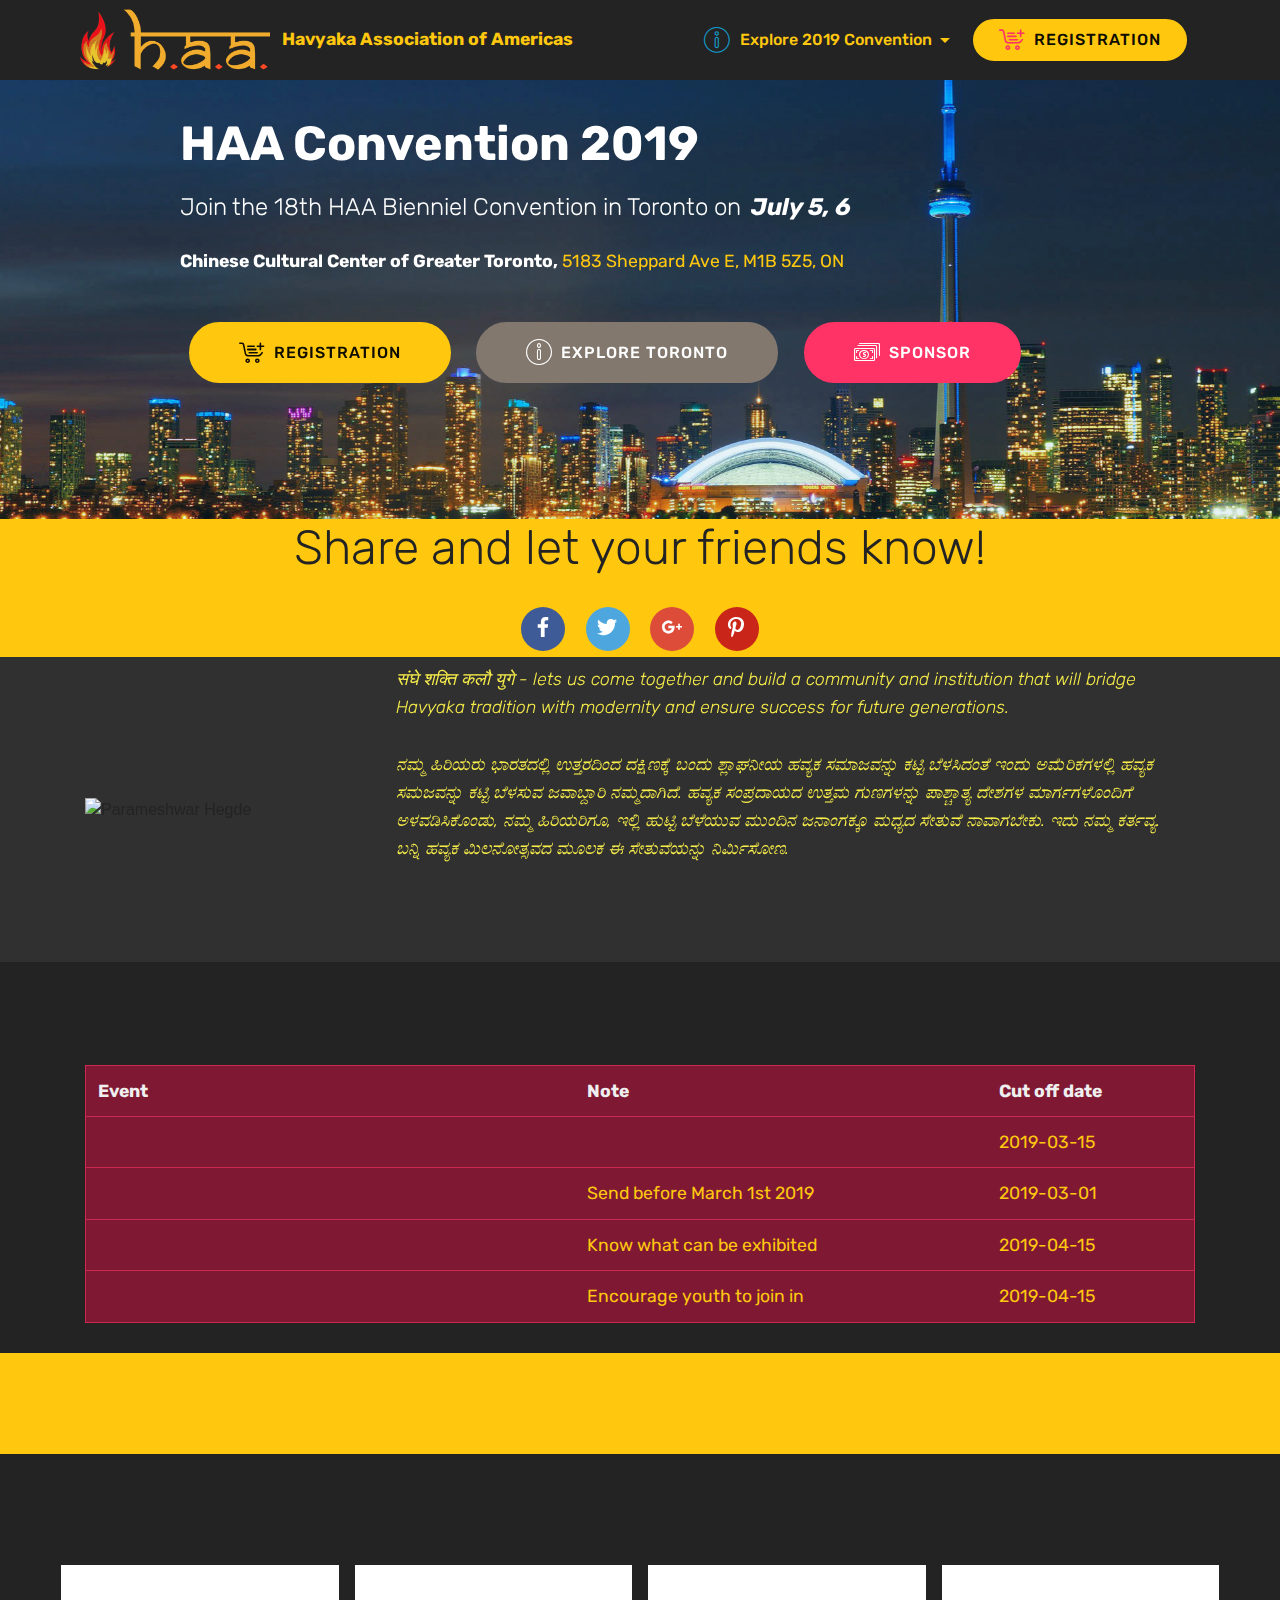
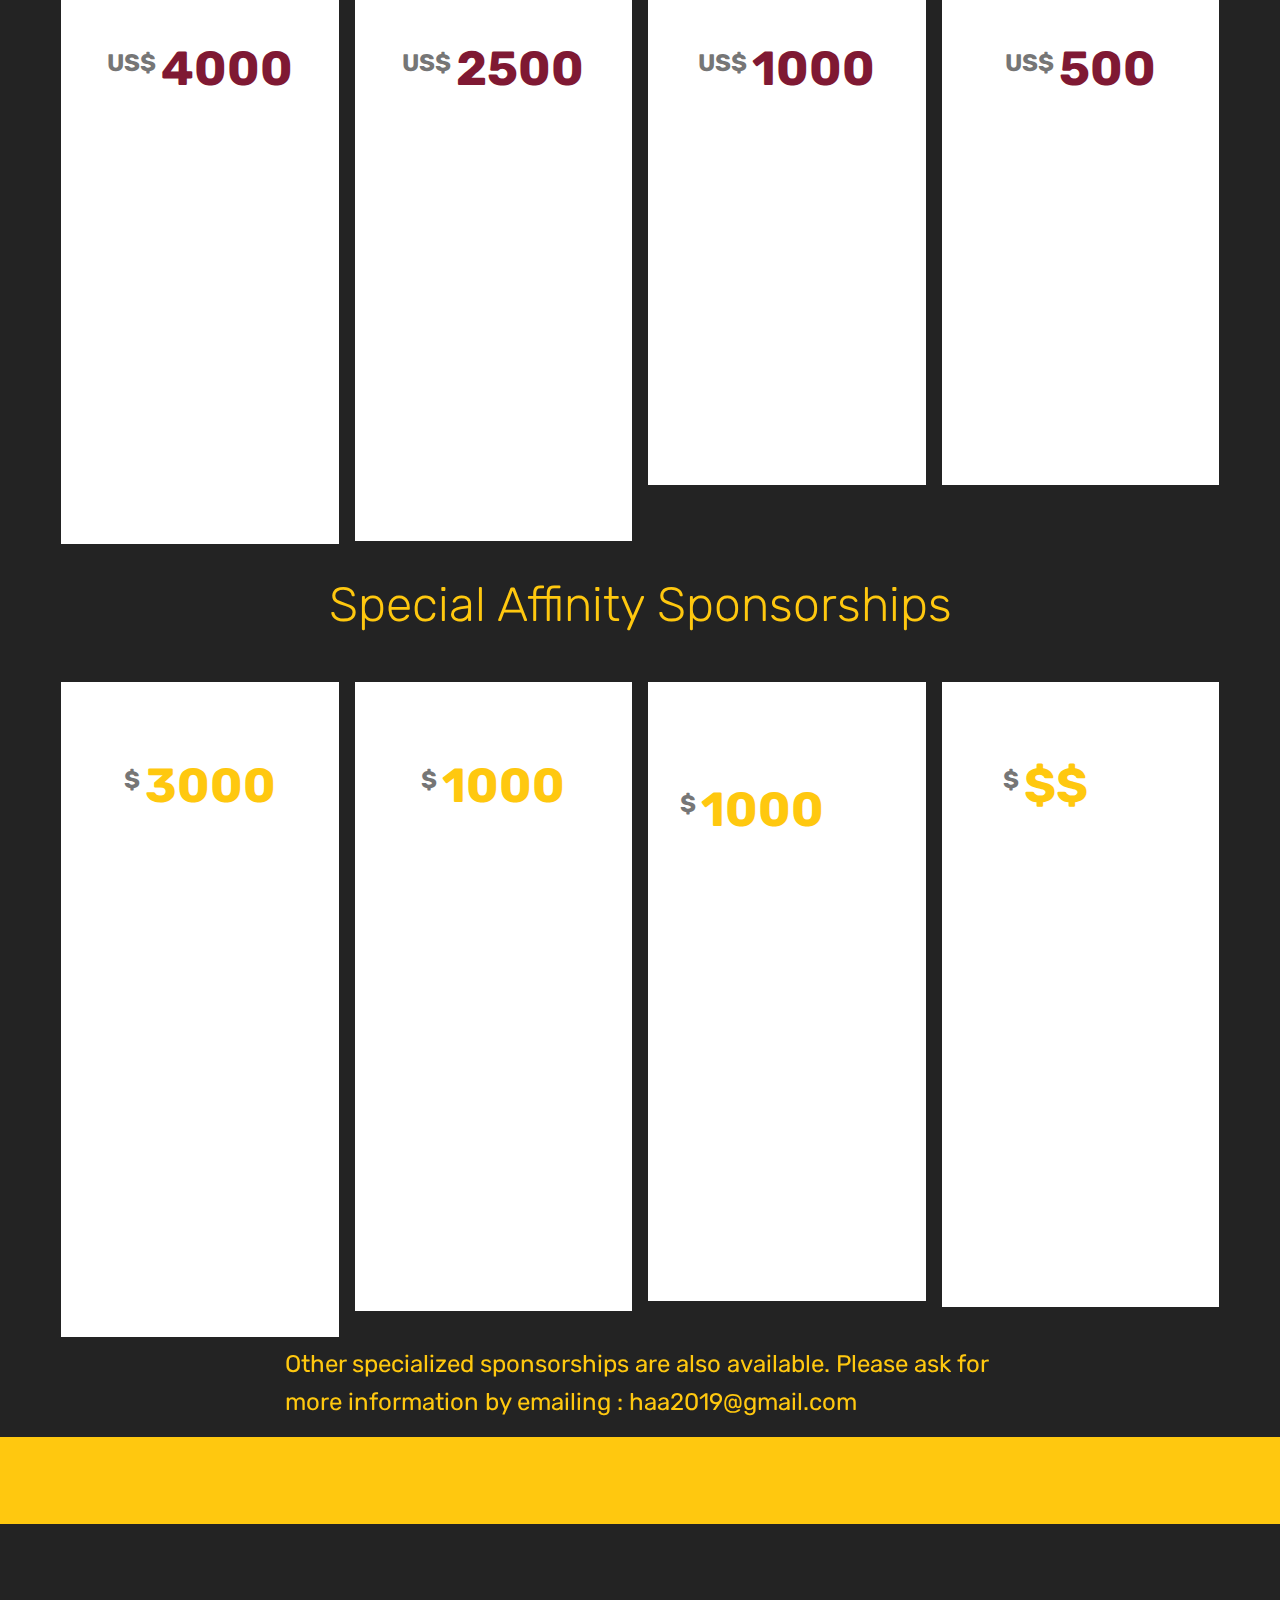
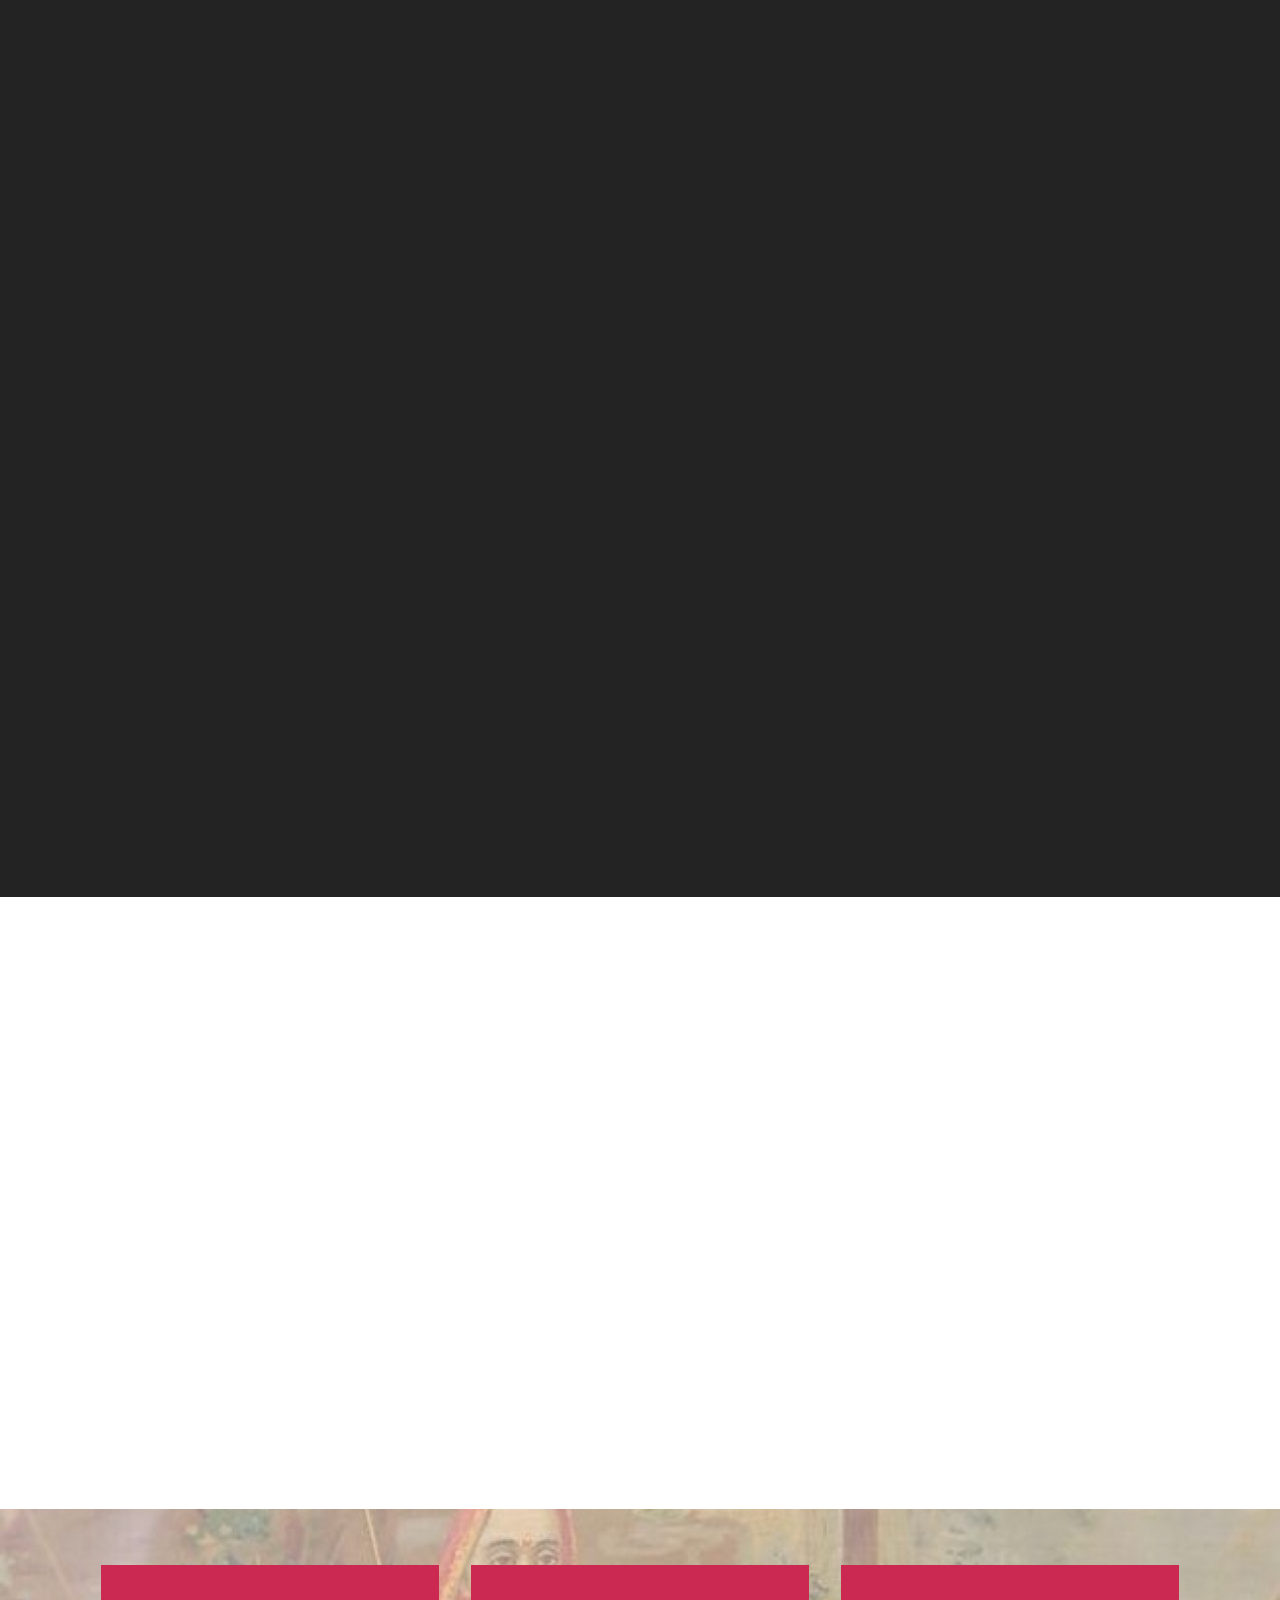
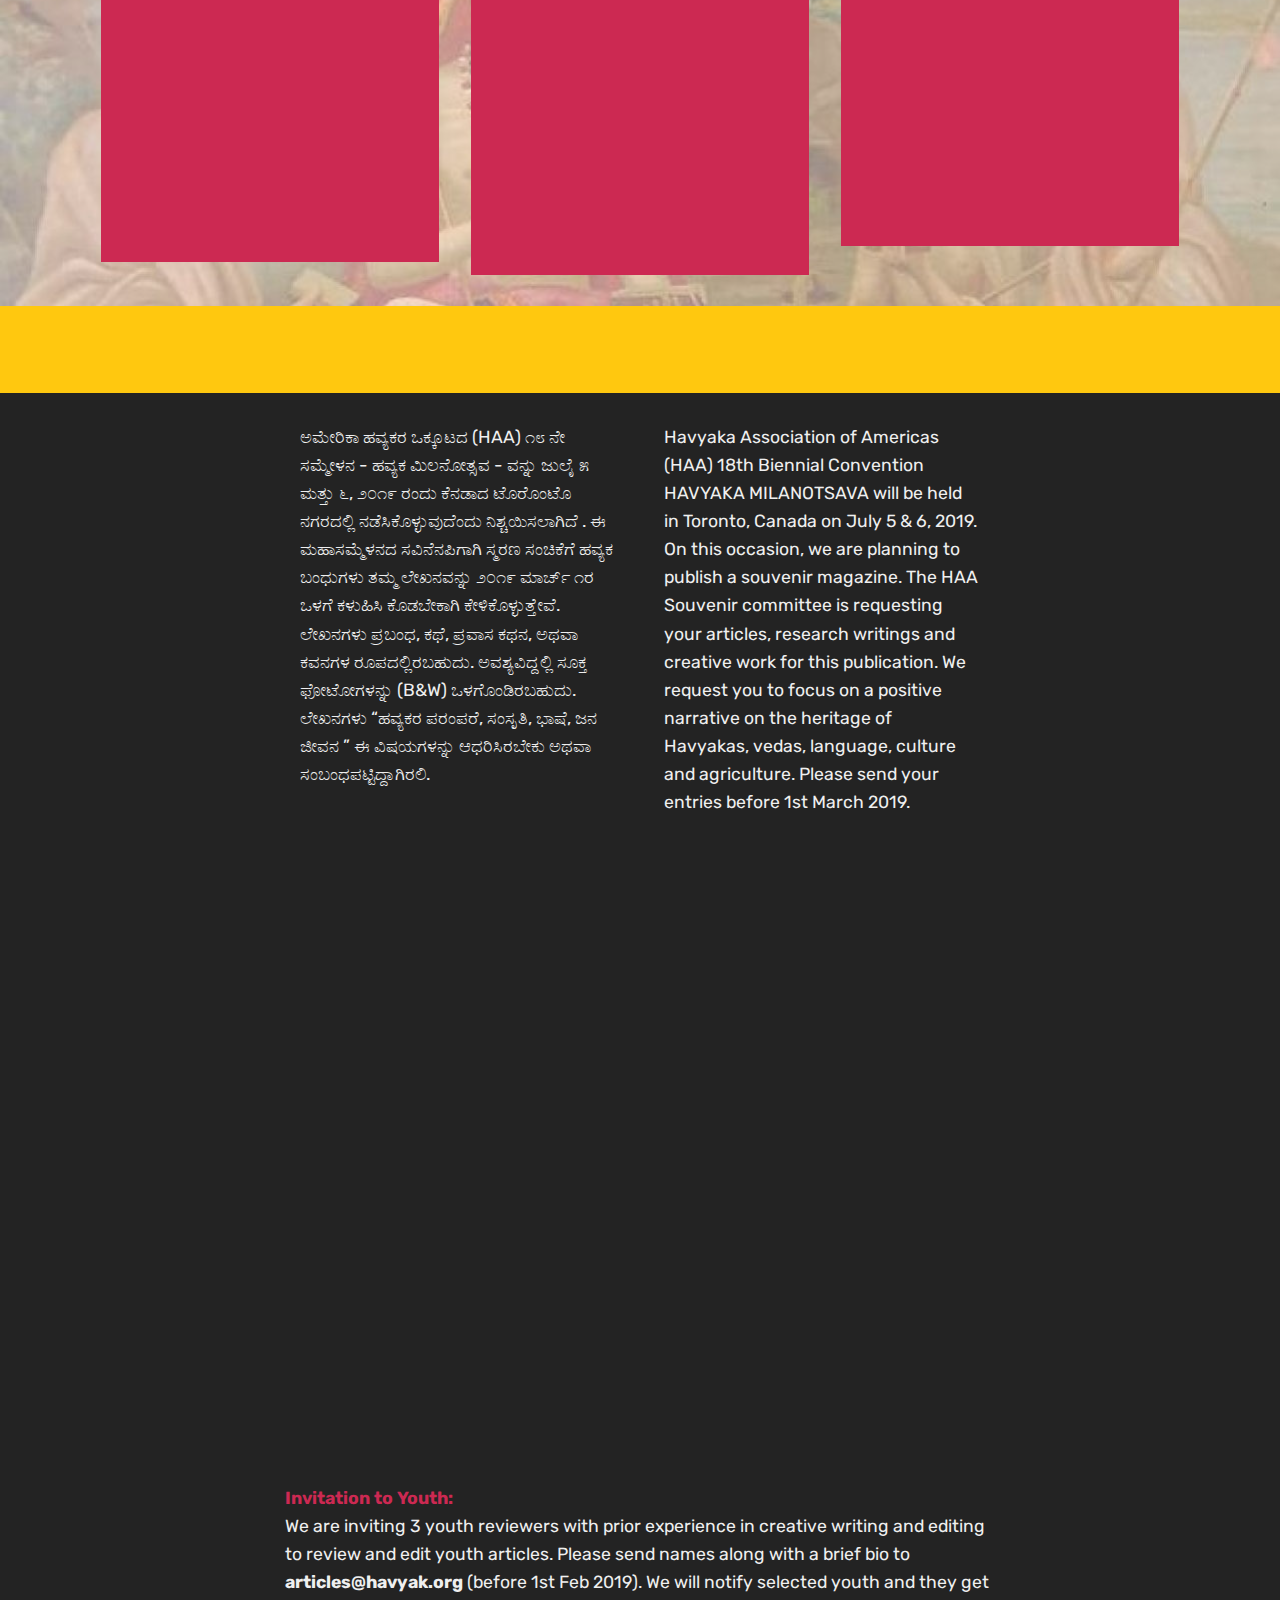
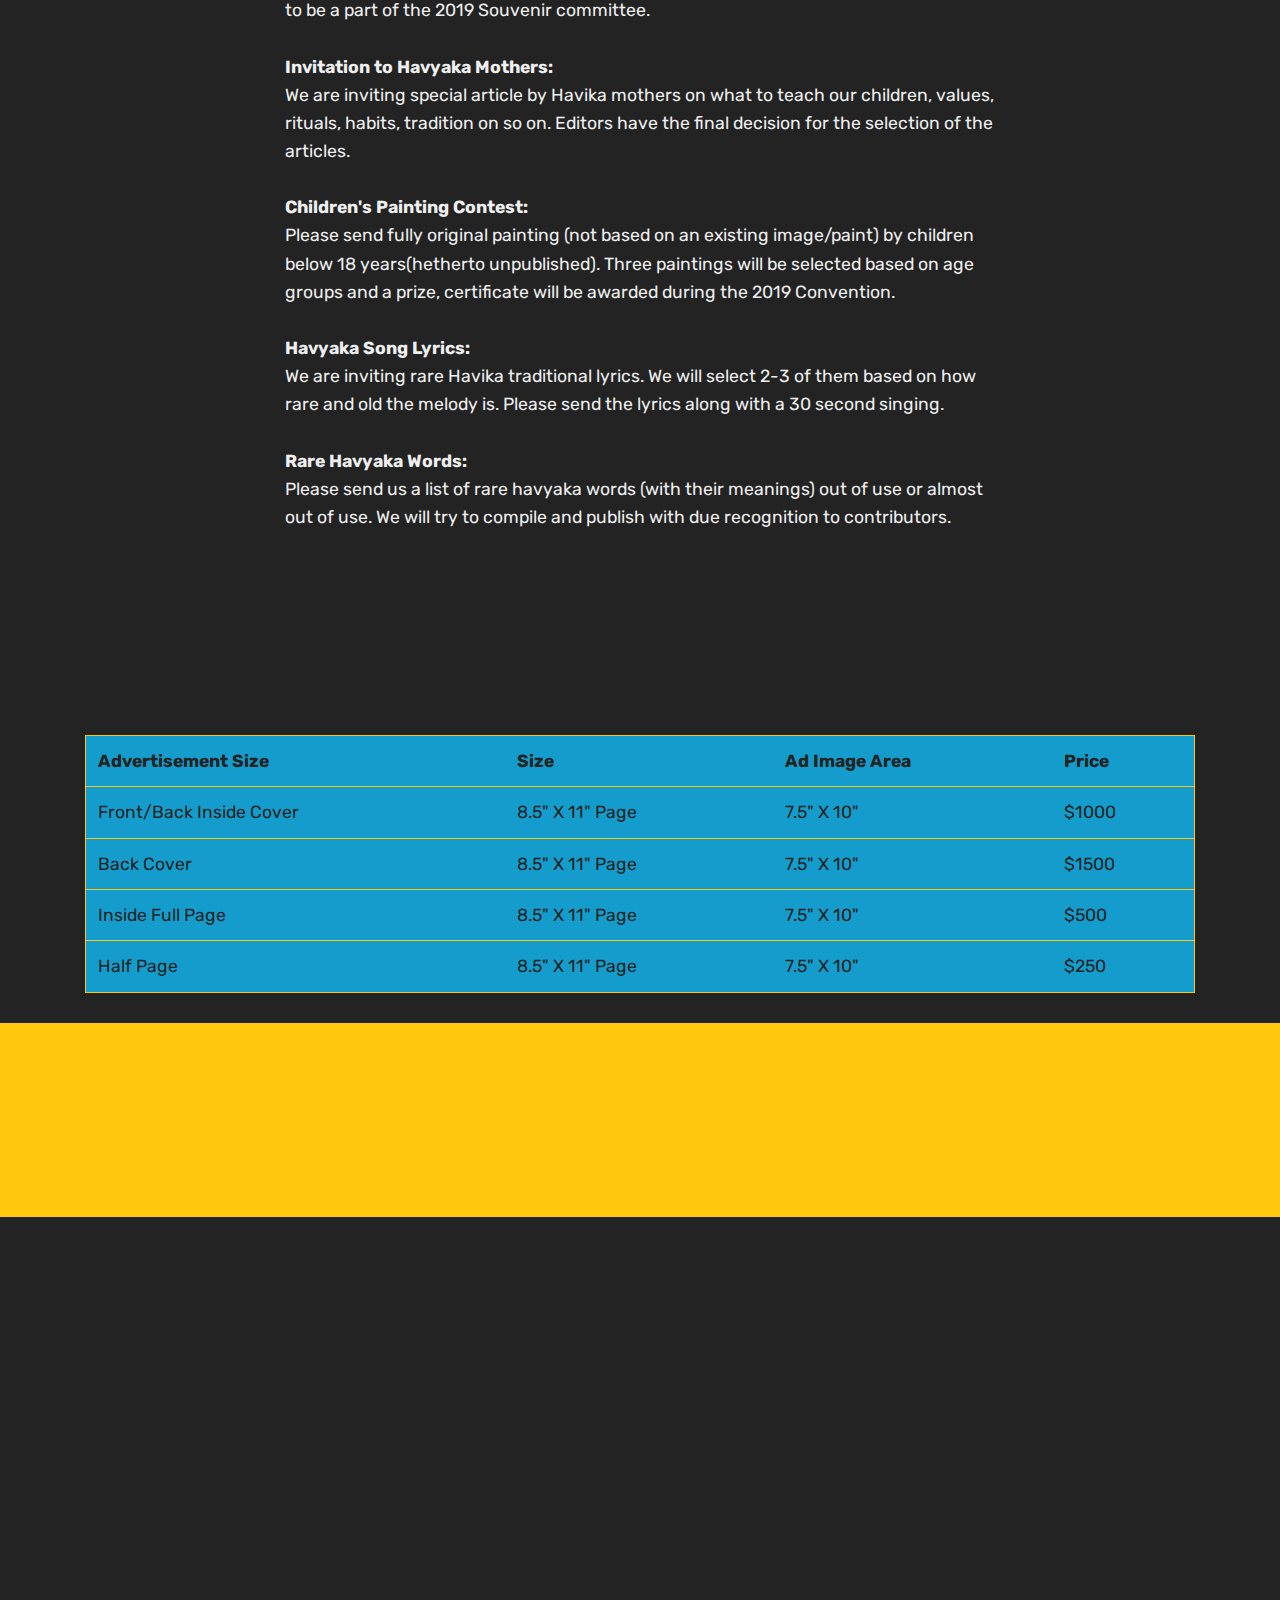
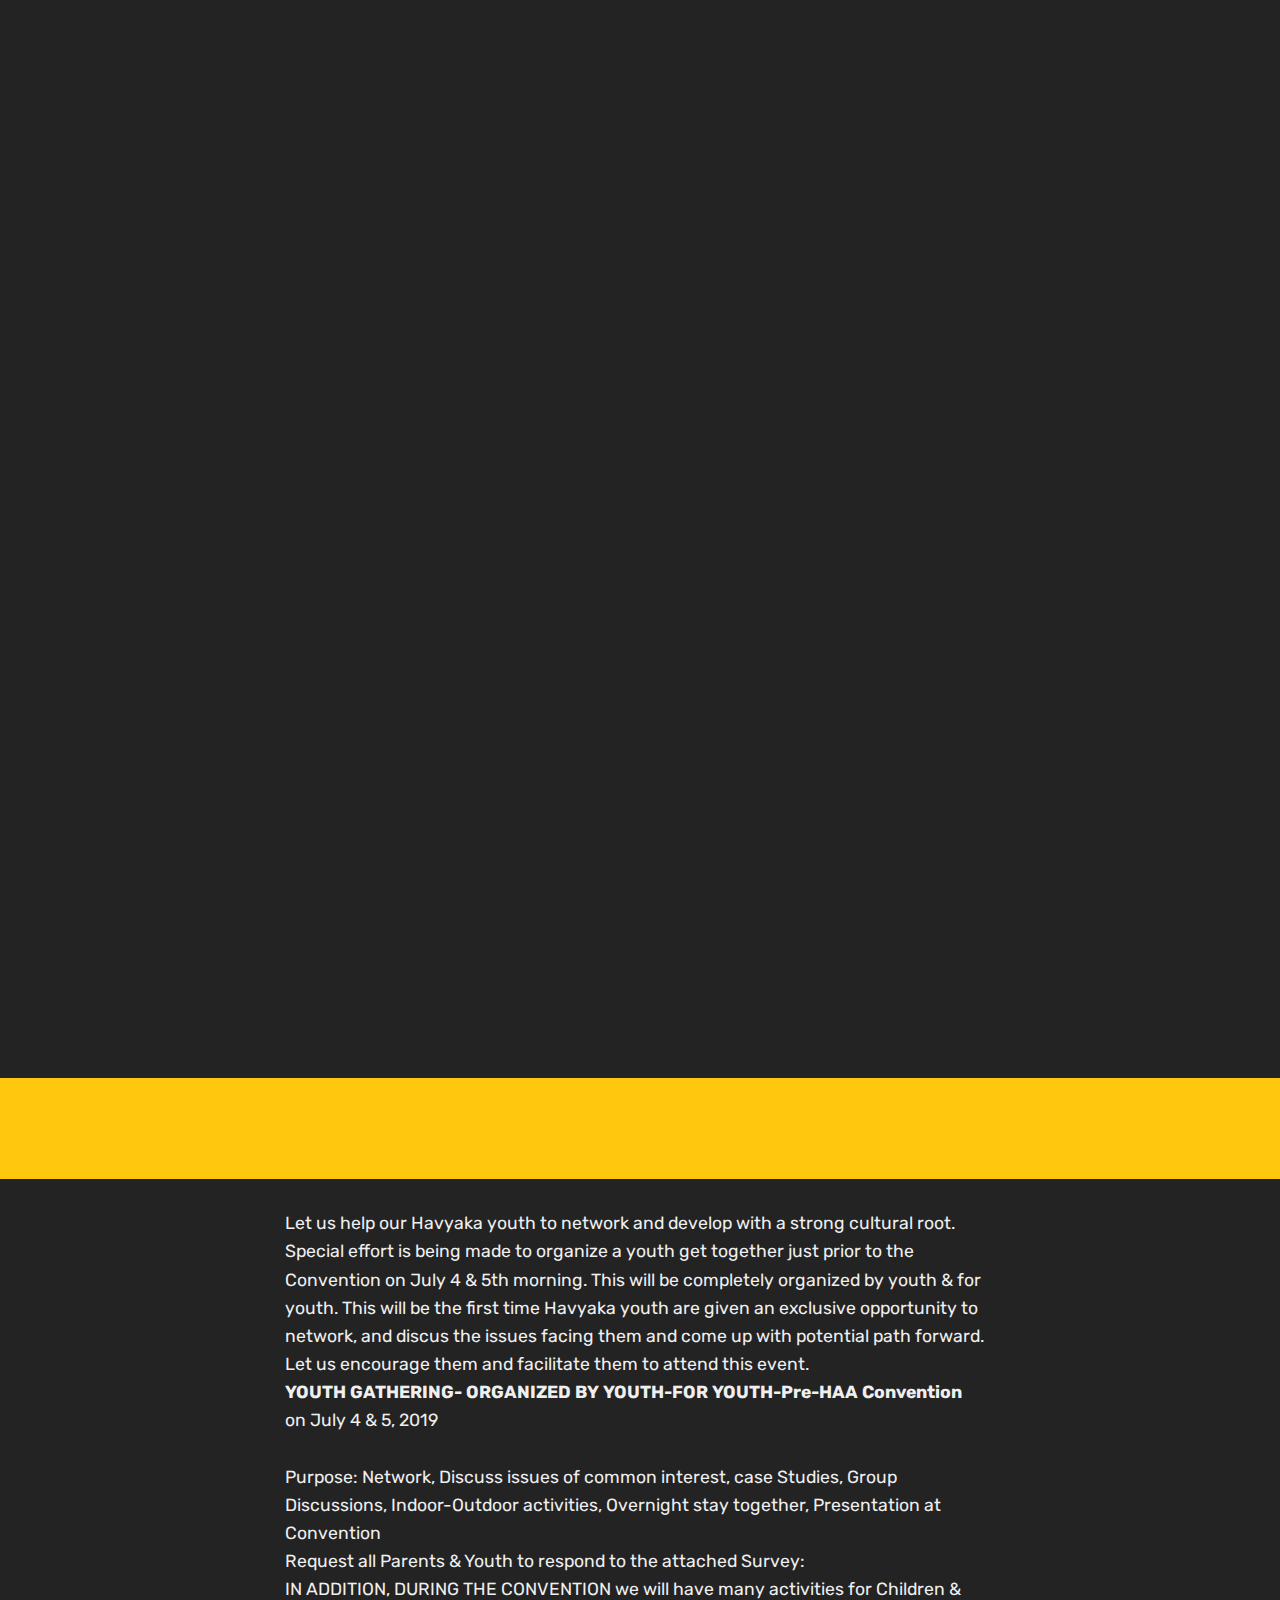
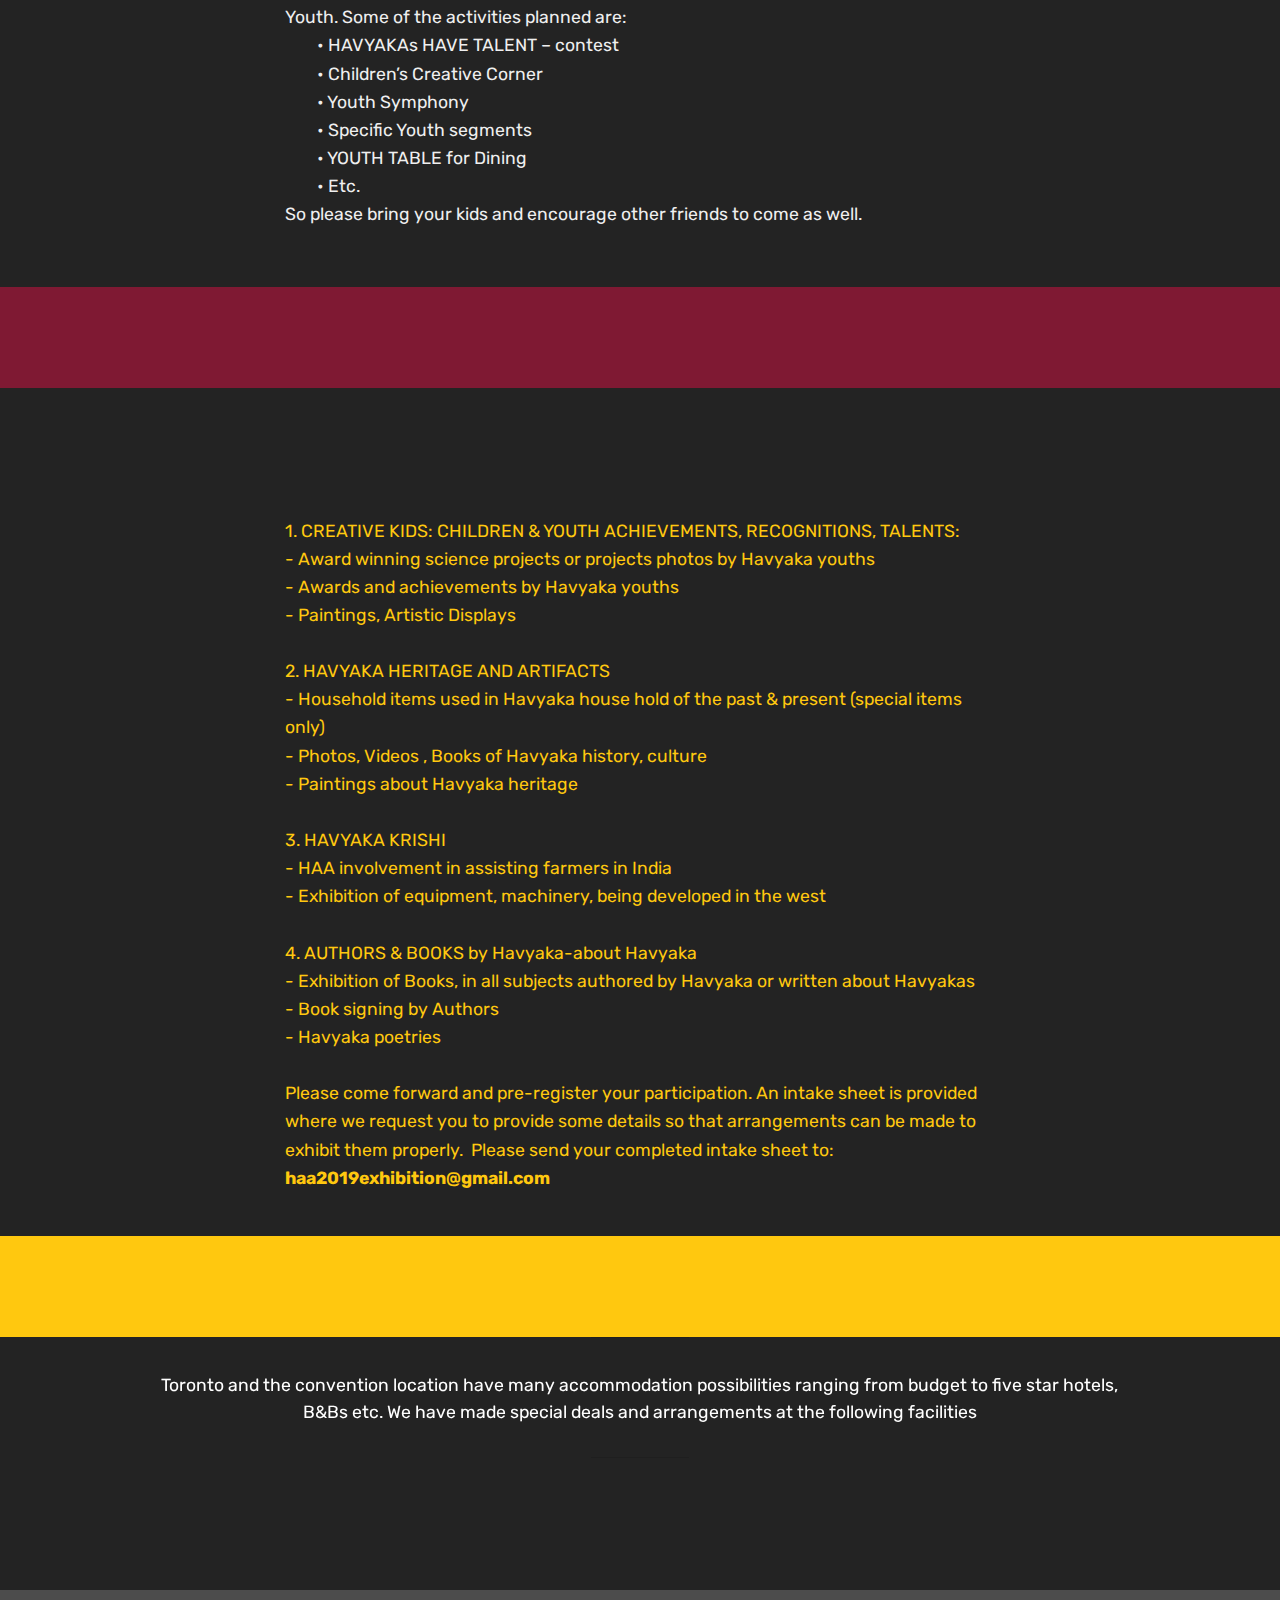
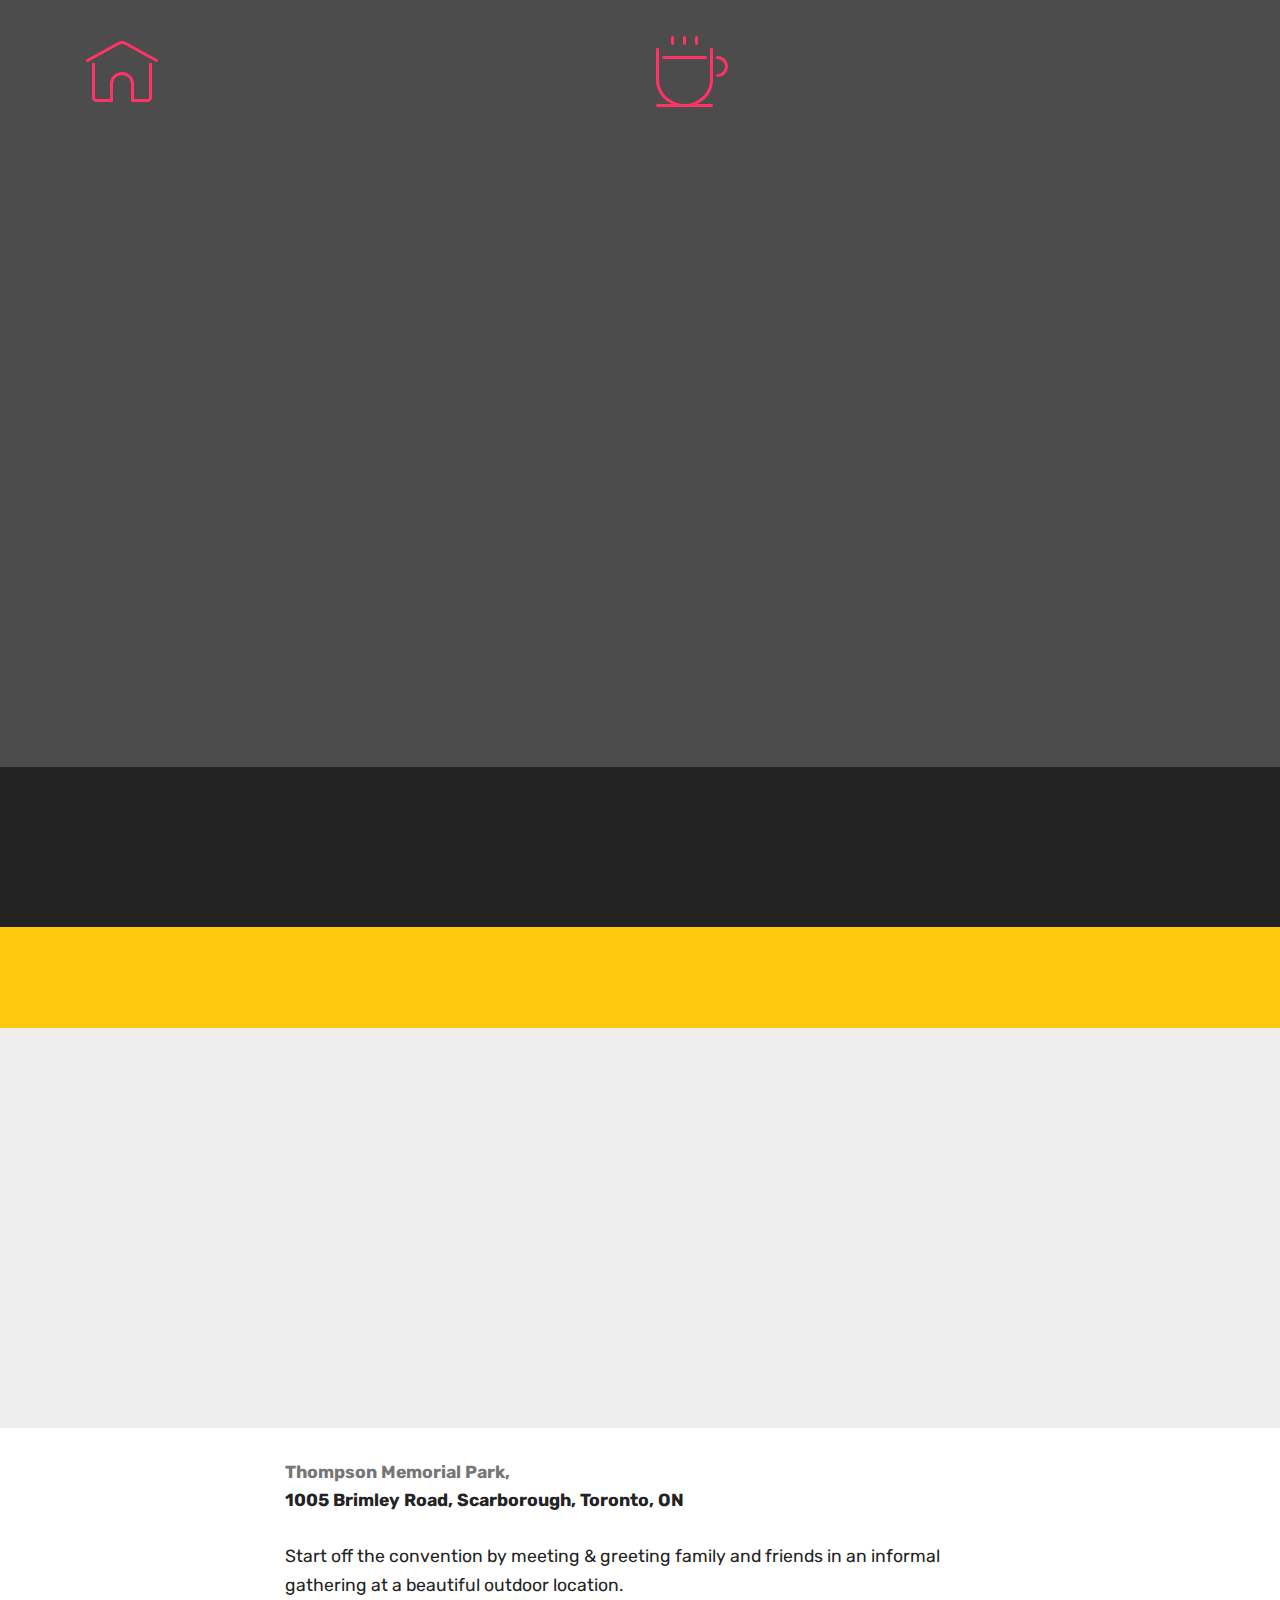
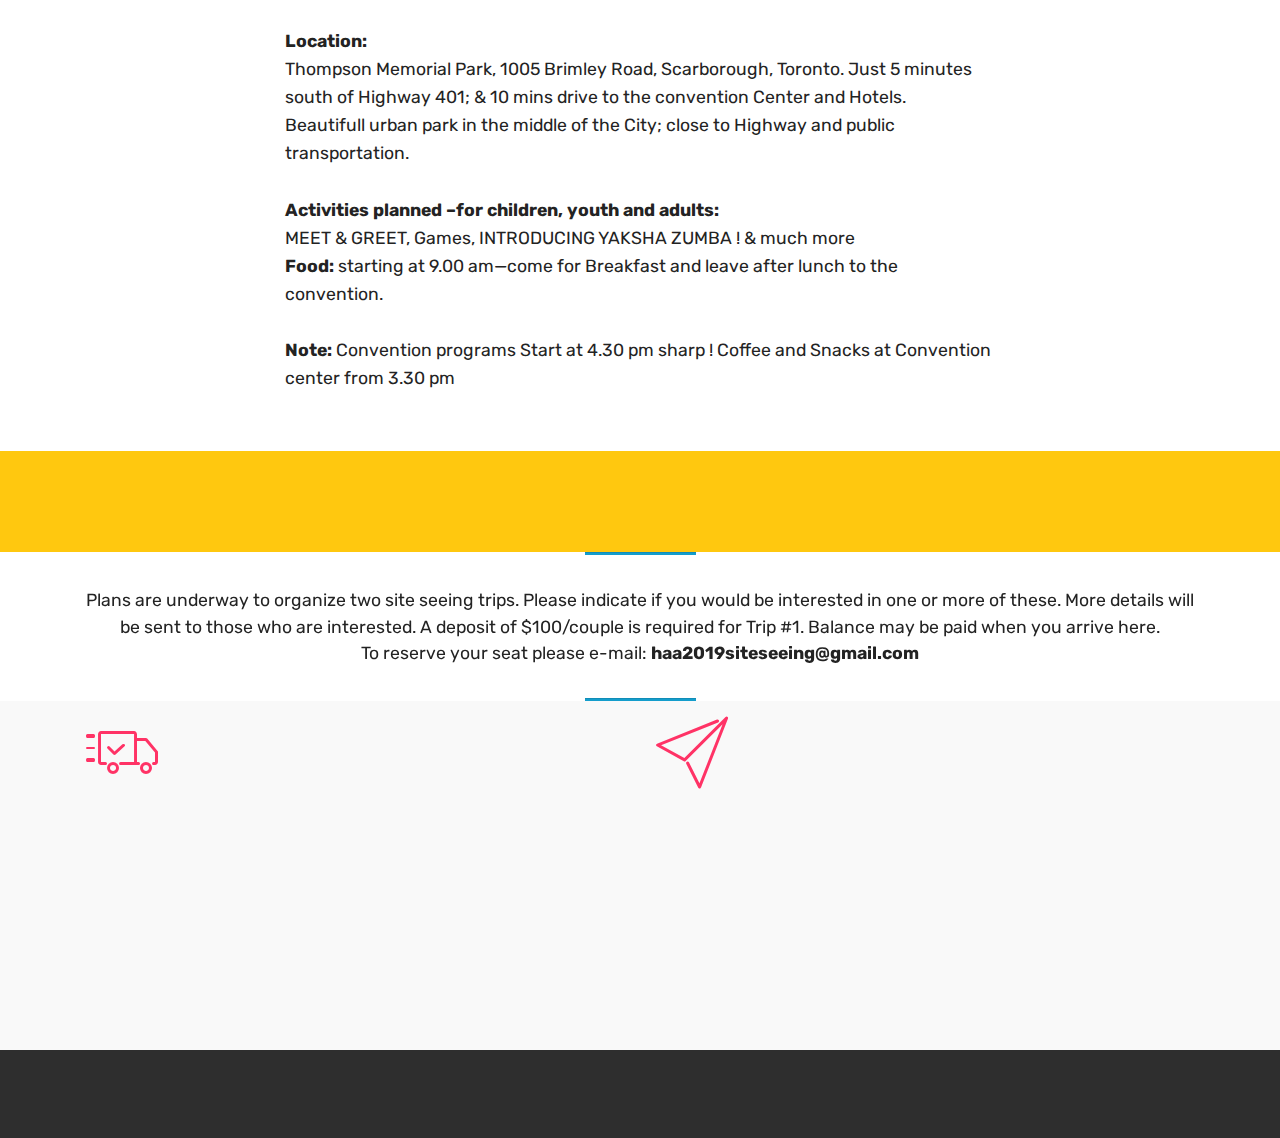
==== commit 80df0a0b: "create github pages" ====
--- a/index.html
+++ b/index.html
@@ -46,17 +46,15 @@
                          <img src="assets/images/haalogo-v2yellow-372x140.png" alt="" title="" style="height: 4rem;">
                     </a>
                 </span>
-                <span class="navbar-caption-wrap"><a class="navbar-caption text-primary display-7" href="https://haaconvention.org">Havyaka Assocition of Americas</a></span>
+                <span class="navbar-caption-wrap"><a class="navbar-caption text-primary display-7" href="https://haaconvention.org">Havyaka Association of Americas</a></span>
             </div>
         </div>
         <div class="collapse navbar-collapse" id="navbarSupportedContent">
-            <ul class="navbar-nav nav-dropdown" data-app-modern-menu="true"><li class="nav-item dropdown open">
-                    <a class="nav-link link dropdown-toggle text-primary display-4" href="https://haaconvention.org" data-toggle="dropdown-submenu" aria-expanded="true"><span class="mbri-clock mbr-iconfont mbr-iconfont-btn" style="font-size: 40px; color: rgb(20, 157, 204);"></span>
-                        
-                        Participate</a><div class="dropdown-menu"><a class="dropdown-item text-primary display-4" href="page2.html#table1-d">Submission Dates</a><a class="dropdown-item text-primary display-4" href="page2.html#content5-21">Youth Program</a><a class="dropdown-item text-primary display-4" href="page2.html#content5-27">Havyaka Exhibition</a><a class="dropdown-item text-primary display-4" href="page2.html#content4-z" aria-expanded="false">Planned Programmes</a><a class="dropdown-item text-primary display-4" href="page2.html#content5-t" aria-expanded="false">Call for Souvenir Article</a><a class="dropdown-item text-primary display-4" href="page2.html#content4-10" aria-expanded="false">Call for Programs</a><a class="text-primary dropdown-item display-4" href="index.html#pricing-tables1-2i" aria-expanded="false">Sponsor</a><a class="text-primary dropdown-item display-4" href="index.html#content5-2r" aria-expanded="true">Picnic</a><a class="text-primary dropdown-item display-4" href="index.html#content5-2k" aria-expanded="false">Accomadation</a><a class="text-primary dropdown-item display-4" href="index.html#content5-2t" aria-expanded="false">Sightseeing Trips</a></div>
-                </li><li class="nav-item"><a class="nav-link link text-primary display-4" href="https://www.seetorontonow.com" target="_blank"><span class="mbri-search mbr-iconfont mbr-iconfont-btn" style="font-size: 40px; color: rgb(20, 157, 204);"></span>
-                        
-                        Toronto</a></li></ul>
+            <ul class="navbar-nav nav-dropdown" data-app-modern-menu="true"><li class="nav-item dropdown">
+                    <a class="nav-link link dropdown-toggle text-primary display-4" href="https://haaconvention.org" data-toggle="dropdown-submenu" aria-expanded="false"><span class="mbri-info mbr-iconfont mbr-iconfont-btn" style="color: rgb(20, 157, 204);"></span>
+                        
+                        Explore 2019 Convention&nbsp;</a><div class="dropdown-menu"><a class="dropdown-item text-primary display-4" href="page2.html#table1-d">Submission Dates</a><a class="dropdown-item text-primary display-4" href="page2.html#content5-21">Youth Program</a><a class="dropdown-item text-primary display-4" href="page2.html#content5-27">Havyaka Exhibition</a><a class="dropdown-item text-primary display-4" href="page2.html#content4-z" aria-expanded="false">Planned Programmes</a><a class="dropdown-item text-primary display-4" href="page2.html#content5-t" aria-expanded="false">Call for Souvenir Article</a><a class="dropdown-item text-primary display-4" href="page2.html#content4-10" aria-expanded="false">Call for Programs</a><a class="text-primary dropdown-item display-4" href="index.html#pricing-tables1-2i" aria-expanded="false">Sponsor</a><a class="text-primary dropdown-item display-4" href="index.html#content5-2r" aria-expanded="false">Picnic</a><a class="text-primary dropdown-item display-4" href="index.html#content5-2k" aria-expanded="false">Accomadation</a><a class="text-primary dropdown-item display-4" href="index.html#content5-2t" aria-expanded="false">Sightseeing Trips</a></div>
+                </li></ul>
             <div class="navbar-buttons mbr-section-btn"><a class="btn btn-sm btn-primary display-4" href="http://haaconvention.org/register.html"><span class="mbrib-cart-add mbr-iconfont mbr-iconfont-btn" style="color: rgb(255, 51, 102);"></span>
                     
                     REGISTRATION</a></div>
@@ -64,11 +62,11 @@
     </nav>
 </section>
 
-<section class="engine"><a href="https://mobirise.info/i">free website creation software</a></section><section class="mbr-section info3 cid-r6vAKye4uP mbr-parallax-background" id="info3-5">
-
-    
-
-    <div class="mbr-overlay" style="opacity: 0.2; background-color: rgb(20, 157, 204);">
+<section class="engine"><a href="https://mobirise.info/x">free css templates</a></section><section class="mbr-section info3 cid-r6vAKye4uP mbr-parallax-background" id="info3-5">
+
+    
+
+    <div class="mbr-overlay" style="opacity: 0.1; background-color: rgb(20, 157, 204);">
     </div>
 
     <div class="container">
@@ -76,8 +74,8 @@
             <div class="media-container-column title col-12 col-md-10">
                 <h2 class="align-left mbr-bold mbr-white pb-3 mbr-fonts-style display-2">
                     HAA Convention 2019</h2>
-                <h3 class="mbr-section-subtitle align-left mbr-light mbr-white pb-3 mbr-fonts-style display-5">Join the 18th HAA Bienniel Convetion in Toronto on<strong>&nbsp;&nbsp;<em>July 5, 6</em></strong></h3>
-                <p class="mbr-text align-left mbr-white mbr-fonts-style display-7"><strong>Chinese Cultural Center of Greater Toronto, 5183 Sheppard Ave E, M1B 5Z5, On</strong></p>
+                <h3 class="mbr-section-subtitle align-left mbr-light mbr-white pb-3 mbr-fonts-style display-5">Join the 18th HAA Bienniel Convention in Toronto on<strong>&nbsp;&nbsp;<em>July 5, 6</em></strong></h3>
+                <p class="mbr-text align-left mbr-white mbr-fonts-style display-7"><strong>Chinese Cultural Center of Greater Toronto, <a href="https://drive.google.com/open?id=1OG9-s_AvCpSxNfD59qaM_AfLRN03sCPf&usp=sharing" target="_blank">5183 Sheppard Ave E, M1B 5Z5, ON</a></strong></p>
                 <div class="mbr-section-btn align-left py-4"><a class="btn btn-primary display-4" href="register.html#pricing-tables3-2e"><span class="mbrib-cart-add mbr-iconfont mbr-iconfont-btn"></span>REGISTRATION</a>
                     <a class="btn btn-info display-4" href="https://www.youtube.com/user/seetorontonow" target="_blank"><span class="mbri-info mbr-iconfont mbr-iconfont-btn"></span>EXPLORE TORONTO</a> <a class="btn btn-secondary display-4" href="index.html#content5-2j" target="_blank"><span class="mbri-cash mbr-iconfont mbr-iconfont-btn"></span>SPONSOR</a></div>
             </div>
@@ -134,7 +132,7 @@
             </div>
             <div class="media-content px-3 align-self-center mbr-white py-2">
                     <p class="mbr-text testimonial-text mbr-fonts-style display-7">संघे शक्ति कलौ युगे - lets us come together and build a community and institution that will bridge Havyaka tradition with modernity and ensure success for future generations.<br><br>ನಮ್ಮ ಹಿರಿಯರು ಭಾರತದಲ್ಲಿ ಉತ್ತರದಿಂದ ದಕ್ಷಿಣಕ್ಕೆ ಬಂದು ಶ್ಲಾಘನೀಯ ಹವ್ಯಕ ಸಮಾಜವನ್ನು ಕಟ್ಟಿ ಬೆಳಸಿದಂತೆ ಇಂದು ಅಮೆರಿಕಗಳಲ್ಲಿ ಹವ್ಯಕ ಸಮಜವನ್ನು ಕಟ್ಟಿ ಬೆಳಸುವ ಜವಾಬ್ದಾರಿ ನಮ್ಮದಾಗಿದೆ. ಹವ್ಯಕ ಸಂಪ್ರದಾಯದ ಉತ್ತಮ ಗುಣಗಳನ್ನು ಪಾಶ್ಚಾತ್ಯ ದೇಶಗಳ ಮಾರ್ಗಗಳೊಂದಿಗೆ ಅಳವಡಿಸಿಕೊಂಡು, ನಮ್ಮ ಹಿರಿಯರಿಗೂ, ಇಲ್ಲಿ ಹುಟ್ಟಿ ಬೆಳೆಯುವ ಮುಂದಿನ  ಜನಾಂಗಕ್ಕೂ ಮಧ್ಯದ ಸೇತುವೆ ನಾವಾಗಬೇಕು. ಇದು ನಮ್ಮ ಕರ್ತವ್ಯ. ಬನ್ನಿ ಹವ್ಯಕ ಮಿಲನೋತ್ಸವದ ಮೂಲಕ ಈ ಸೇತುವೆಯನ್ನು ನಿರ್ಮಿಸೋಣ.<br></p>
-                    <p class="mbr-author-name pt-4 mb-2 mbr-fonts-style display-7"><span style="font-weight: normal;">
+                    <p class="mbr-author-name pt-4 mb-2 mbr-fonts-style display-5"><span style="font-weight: normal;">
                        Shri Parameshwara Bhat,&nbsp;President HAA</span></p>
                     <p class="mbr-author-desc mbr-fonts-style display-5"></p>
             </div>
@@ -148,7 +146,7 @@
   
   <div class="container container-table">
       <h2 class="mbr-section-title mbr-fonts-style align-center pb-3 display-2">
-          Submition Dates</h2>
+          Submission Dates</h2>
       
       <div class="table-wrapper">
         <div class="container">
@@ -187,12 +185,12 @@
                 
                 
                 
-              <td class="body-item mbr-fonts-style display-7"><a href="index.html#content5-27">Send exhibition entries</a></td><td class="body-item mbr-fonts-style display-7">Know what can be exhibited</td><td class="body-item mbr-fonts-style display-7">2016-04-15</td></tr><tr> 
-                
-                
-                
-                
-              <td class="body-item mbr-fonts-style display-7"><a href="index.html#content5-21">Send youth program entried</a></td><td class="body-item mbr-fonts-style display-7">Encourage youth to join in</td><td class="body-item mbr-fonts-style display-7">2016-04-15</td></tr></tbody>
+              <td class="body-item mbr-fonts-style display-7"><a href="index.html#content5-27">Send exhibition entries</a></td><td class="body-item mbr-fonts-style display-7">Know what can be exhibited</td><td class="body-item mbr-fonts-style display-7">2019-04-15</td></tr><tr> 
+                
+                
+                
+                
+              <td class="body-item mbr-fonts-style display-7"><a href="index.html#content5-21">Send youth program entried</a></td><td class="body-item mbr-fonts-style display-7">Encourage youth to join in</td><td class="body-item mbr-fonts-style display-7">2019-04-15</td></tr></tbody>
           </table>
         </div>
         <div class="container table-info-container">
@@ -216,6 +214,17 @@
                 
                 
             </div>
+        </div>
+    </div>
+</section>
+
+<section class="mbr-section article content1 cid-rcf8bqrAtJ" id="content1-32">
+    
+     
+
+    <div class="container">
+        <div class="media-container-row">
+            <div class="mbr-text col-12 col-md-8 mbr-fonts-style display-7"><p>You can pay online here or mail cheques to: &nbsp;<span style="font-size: 1.1rem;"><strong>Bharath Hegde, Treasurer HAA</strong></span></p><p><span style="font-size: 1.1rem;">12 Crestview Drive,&nbsp;</span><span style="font-size: 1.1rem;">Monroe Township,&nbsp;</span><span style="font-size: 1.1rem;">NJ 08831, USA</span></p></div>
         </div>
     </div>
 </section>
@@ -268,7 +277,7 @@
                 <div class="plan-body pb-5">
                     <div class="plan-list align-center">
                         <ul class="list-group list-group-flush mbr-fonts-style display-7">
-                            <li class="list-group-item">Free Registration for 2 adults &amp; 2 children,&nbsp;<span style="font-size: 1.1rem;">1 room for 3 nights at Edwards Hotel, Full page color Greetings in Souvenir, Recognition on stage</span></li>
+                            <li class="list-group-item">Free Registration for 2 adults &amp; 2 children,&nbsp;<span style="font-size: 1.1rem;">1 room for 3 nights at Edwards Hotel, Full page color Greetings in Souvenir,</span></li><li class="list-group-item"><span style="font-size: 1.1rem;">Recognition on stage</span></li>
                         </ul>
                     </div>
                     <div class="mbr-section-btn text-center pt-4"><a href="https://mobirise.co" class="btn btn-primary display-4">SPONSOR</a></div>
@@ -292,7 +301,7 @@
                 <div class="plan-body pb-5">
                     <div class="plan-list align-center">
                         <ul class="list-group list-group-flush mbr-fonts-style display-7">
-                            <li class="list-group-item">Free Registration for 2 adults &amp; 2 children, Recognition in Souvenir</li>
+                            <li class="list-group-item">Free Registration for 2 adults &amp; 2 children, </li><br><li class="list-group-item">Recognition in Souvenir</li><li class="list-group-item"><br></li>
                         </ul>
                     </div>
                     <div class="mbr-section-btn text-center pt-4"><a href="https://mobirise.co" class="btn btn-primary display-4">SPONSOR</a></div>
@@ -316,7 +325,7 @@
                 <div class="plan-body pb-5">
                     <div class="plan-list align-center">
                         <ul class="list-group list-group-flush mbr-fonts-style display-7">
-                            <li class="list-group-item">Free Registration for two adults, &nbsp;<span style="font-size: 1.1rem;">Recognition in Souvenir</span></li>
+                            <li class="list-group-item">Free Registration for two adults</li><br><li class="list-group-item">&nbsp;<span style="font-size: 1.1rem;">Recognition in Souvenir</span></li><li class="list-group-item"><span style="font-size: 1.1rem;"><br></span></li>
                         </ul>
                     </div>
                     <div class="mbr-section-btn text-center pt-4"><a href="https://mobirise.co" class="btn btn-primary display-4">SPONSOR</a></div>
@@ -332,7 +341,7 @@
 
     <div class="container">
         <div class="media-container-row">
-            <div class="mbr-text col-12 col-md-8 mbr-fonts-style display-5"><strong>SPECIAL AFFINITY SPONSORSHIPS</strong></div>
+            <div class="mbr-text col-12 col-md-8 mbr-fonts-style display-2">Special Affinity Sponsorships</div>
         </div>
     </div>
 </section>
@@ -360,7 +369,7 @@
                 <div class="plan-body pb-5">
                     <div class="plan-list align-center">
                         <ul class="list-group list-group-flush mbr-fonts-style display-7">
-                            <li class="list-group-item">Sponsor one Yakshagana or Cultural Program artist from India.&nbsp;<span style="font-size: 1.1rem;">Two Free Registration, One room for 3 nights at Hotel Edwards, Half page Greetings in Souvenir; Recognition on stage</span></li>
+                            <li class="list-group-item">Sponsor one Yakshagana or Cultural Program artist from India.&nbsp;<span style="font-size: 1.1rem;">Two Free Registration, One room for 3 nights at Hotel Edwards, Half page Greetings in Souvenir</span></li><li class="list-group-item"><span style="font-size: 1.1rem;"> Recognition on stage</span></li>
                         </ul>
                     </div>
                     <div class="mbr-section-btn text-center pt-4"><a href="https://mobirise.co" class="btn btn-secondary display-4">SPONSOR</a></div>
@@ -382,7 +391,7 @@
                 <div class="plan-body pb-5">
                     <div class="plan-list align-center">
                         <ul class="list-group list-group-flush mbr-fonts-style display-7">
-                            <li class="list-group-item">Name of your choice:  your village, school, favourite person, Your Chapter name etc. &nbsp;<span style="font-size: 1.1rem;">A display banner will adorn the venue, Two free registrations</span></li>
+                            <li class="list-group-item">Name of your choice:  your village, school, favourite person, Your Chapter name etc. &nbsp;<span style="font-size: 1.1rem;">A display banner will adorn the venue</span></li><br><li class="list-group-item"><span style="font-size: 1.1rem;">Two free registrations</span></li>
                         </ul>
                     </div>
                     <div class="mbr-section-btn text-center pt-4"><a href="https://mobirise.co" class="btn btn-secondary display-4">SPONSOR</a></div>
@@ -405,7 +414,7 @@
                 <div class="plan-body pb-5">
                     <div class="plan-list align-center">
                         <ul class="list-group list-group-flush mbr-fonts-style display-7">
-                            <li class="list-group-item">Two free Registrations, Recognition in Souvenir  and on-site</li>
+                            <li class="list-group-item">Two free Registrations</li><br><li class="list-group-item"> Recognition in the Souvenir </li><br><li class="list-group-item"> and on-site at the convention</li><li class="list-group-item">Support our youth</li>
                         </ul>
                     </div>
                     <div class="mbr-section-btn text-center pt-4"><a href="https://mobirise.co" class="btn btn-secondary display-4">SPONSOR</a></div>
@@ -414,8 +423,7 @@
 
             <div class="plan col-12 mx-2 my-2 justify-content-center col-lg-3">
                 <div class="plan-header text-center pt-5">
-                    <h3 class="plan-title mbr-fonts-style display-5">
-                        VARIOUS</h3>
+                    <h3 class="plan-title mbr-fonts-style display-5">CUSTOM SPONSOR</h3>
                     <div class="plan-price">
                         <span class="price-value mbr-fonts-style display-5">
                             $
@@ -429,10 +437,10 @@
                 <div class="plan-body pb-5">
                     <div class="plan-list align-center">
                         <ul class="list-group list-group-flush mbr-fonts-style display-7">
-                            <li class="list-group-item">Business Promotion</li><li class="list-group-item">Great opportunity to reach a wide audience spread all over US and Canada</li><li class="list-group-item">Souvenir advertisements: $500/ page</li><li class="list-group-item">On-site Booth during convention: $500</li><li class="list-group-item">Video Display in Lobby: $1,000</li><br><li class="list-group-item">Please contact us.</li>
+                            <li class="list-group-item"><span style="font-size: 1.1rem;">Opportunity to promote business, reach a wide audience all over the US and Canada</span></li><li class="list-group-item"><span style="font-size: 1.1rem;">Souvenir ads: $500/page,&nbsp;</span><span style="font-size: 1.1rem;">Booth during convention: $500,&nbsp;</span><span style="font-size: 1.1rem;">Video Display in lobby: $1,000</span></li><li class="list-group-item"><span style="font-size: 1.1rem;">Mail: haa2019@gmail</span></li>
                         </ul>
                     </div>
-                    <div class="mbr-section-btn text-center pt-4"><a href="https://mobirise.co" class="btn btn-secondary display-4">Email: haa2019@gmail.com</a></div>
+                    <div class="mbr-section-btn text-center pt-4"><a href="https://mobirise.co" class="btn btn-secondary display-4">SPONSOR</a></div>
                 </div>
             </div>
         </div>
@@ -445,7 +453,7 @@
 
     <div class="container">
         <div class="media-container-row">
-            <div class="mbr-text col-12 col-md-8 mbr-fonts-style display-7"><strong>Other specialized Sponsorships are also available. Please ask for information haa2019@gmail.com</strong></div>
+            <div class="mbr-text col-12 col-md-8 mbr-fonts-style display-5">Other specialized sponsorships are also available. Please ask for more information by emailing : haa2019@gmail.com</div>
         </div>
     </div>
 </section>
@@ -479,7 +487,7 @@
                     </div>
                     <div class="media-content">
                         <div class="mbr-section-text">
-                            <p class="mbr-text mb-0 mbr-fonts-style display-7"><strong>Naavu Havyakaru - Meravanige&nbsp;</strong>Please organize groups from your chapter to join this special inaugural meravanige. Some possible subjects are:  Habbagalu (Ganesha Habba, Krishna Jayanthi, Navaratri, Ramanavami; Havyaka samskriti/Vritti teams could include: weddings, Krishi, haadugalu etc.  Please send your proposals at the earliest to:&nbsp;<strong>haa2019cultural@gmail.com</strong></p>
+                            <p class="mbr-text mb-0 mbr-fonts-style display-7"><strong>Naavu Havyakaru - Meravanige:&nbsp;</strong><br>Please organize groups from your chapter to join this special inaugural meravanige. Some possible subjects are:  Habbagalu (Ganesha Habba, Krishna Jayanthi, Navaratri, Ramanavami; Havyaka samskriti/Vritti teams could include: weddings, Krishi, haadugalu etc.  Please send your proposals at the earliest to:<strong>haa2019cultural@gmail.com</strong></p>
                         </div>
                     </div>
                 </div>
@@ -499,7 +507,7 @@
                     <div class="media-content">
                         <div class="mbr-section-text">
                             <p class="mbr-text align-right mb-0 mbr-fonts-style display-7">
-                               <strong>Vaidica Parampare</strong>&nbsp;<strong>Veda Ghosha-Presentations- Vaidika Sanmana - Gayatri Homa, Haadugalu.</strong> We are a unique community - the inheritors of the  vedic tradition, the oldest living knowledge tradition known to humans. It is important to respect, honor and maintain our tradition. Let us celebrate our heritage with a samoohika GAYATRI HOMA and traditional prayer songs.&nbsp;</p>
+                               <strong>Vaidika Parampare</strong>&nbsp;<strong>Veda Ghosha-Presentations- Vaidika Sanmana - Gayatri Homa, Haadugalu.</strong> <br>We are a unique community - the inheritors of the  vedic tradition, the oldest living knowledge tradition known to humans. It is important to respect, honor and maintain our tradition. Let us celebrate our heritage with a samoohika GAYATRI HOMA and traditional prayer songs.&nbsp;</p>
                         </div>
                     </div>
                     <div class="mbr-figure" style="width: 100%;">
@@ -560,30 +568,23 @@
     </div>
 </section>
 
-<section class="cid-r6vHBt48EO" id="footer2-c">
-
-    
-
-    
+<section class="cid-r6vHBt48EO mbr-reveal" id="footer2-c">
+
+    
+
+    <div class="mbr-overlay" style="opacity: 0.5; background-color: rgb(60, 60, 60);"></div>
 
     <div class="container">
         <div class="media-container-row content mbr-white">
             <div class="col-12 col-md-3 mbr-fonts-style display-7">
                 <p class="mbr-text">
-                    <strong>Address</strong>
-                    <br>
-                    <br>Chinese Cultural Center of Greater Toronto<br>5183 Sheppard Ave E<br> Scarborough, ON, M1B 5Z5<br>Canada<br><br><strong>Contacts</strong><br>
-                    <br>Email: &nbsp; haa2019@gmail.com<br>Phone: +1 (905) 737 9040<br>Web: &nbsp; &nbsp; www.havyak.org</p>
+                    <strong>Address:</strong><br>Chinese Cultural Center of Greater Toronto<br><strong>5183 Sheppard Ave E<br> Scarborough, ON, M1B 5Z5<br>Canada<br></strong><br><strong>Contacts:</strong><br>Email: &nbsp; haa2019@gmail.com<br>Phone: +1 (905) 737 9040<br>Web: &nbsp; &nbsp; <a href="https://www.havyak.org" target="_blank">www.havyak.org</a><br>2019: www.haaconvention.org</p>
             </div>
             <div class="col-12 col-md-3 mbr-fonts-style display-7">
                 <p class="mbr-text">
-                    <strong>Links</strong>
-                    <br>
-                    <br><a class="text-secondary" href="https://niagarafalls.ca/visitors/default.aspx">Niagara Falls</a><br><a class="text-secondary" href="https://www.baps.org/Global-Network/North-America/Toronto.aspx" target="_blank">Swaminarayana Temple</a><br><a class="text-secondary" href="https://www.seetorontonow.com" target="_blank">See Toronto</a><br>
-                    <br><strong>Feedback</strong>
-                    <br>
-                    <br>Please send us your ideas, suggestions! Any feedback would be appreciated.
-                </p>
+                    <strong>Links:</strong><br><a class="text-secondary" href="https://niagarafalls.ca/visitors/default.aspx">Niagara Falls</a><br><a class="text-secondary" href="https://www.baps.org/Global-Network/North-America/Toronto.aspx" target="_blank">Swaminarayana Temple</a><br><a class="text-secondary" href="https://www.seetorontonow.com" target="_blank">See Toronto</a><br>
+                    <br><strong>Feedback:</strong>
+<br>Please send us your ideas, feedback or interest areas you would like to participate etc!</p>
             </div>
             <div class="col-12 col-md-6">
                 <div class="google-map"><iframe frameborder="0" style="border:0" src="https://www.google.com/maps/embed/v1/place?key=AIzaSyA0Dx_boXQiwvdz8sJHoYeZNVTdoWONYkU&amp;q=place_id:ChIJWS1s0OfQ1IkRMMm8oFN8m78" allowfullscreen=""></iframe></div>
@@ -630,7 +631,8 @@
 
     
 
-    
+    <div class="mbr-overlay" style="opacity: 0.5; background-color: rgb(239, 239, 239);">
+    </div>
     <div class="container">
         <div class="media-container-row">
             <div class="title col-12 align-center">
@@ -756,7 +758,7 @@
   
   <div class="container container-table">
       
-      <h3 class="mbr-section-subtitle mbr-fonts-style align-center pb-5 mbr-light display-5">Please consider sending greetings and advertisements in the souvenir which will reach a large number of Havyakas and friends throughout the Americas as well as India. Our sponsorship rates for all colour greetings are as below(in USD) - &nbsp;<strong>articles@havyak.org</strong></h3>
+      <h3 class="mbr-section-subtitle mbr-fonts-style align-center pb-5 mbr-light display-7">Please consider sending greetings and advertisements in the souvenir which will reach a large number of Havyakas and friends throughout the Americas as well as India. Our sponsorship rates for all colour greetings are as below(in USD) mail cheques to the tresurer and email adds to - &nbsp;<strong>articles@havyak.org</strong></h3>
       <div class="table-wrapper">
         <div class="container">
           
@@ -980,7 +982,7 @@
     <div class="container">
         <div class="inner-container" style="width: 89%;">
             <hr class="line" style="width: 10%;">
-            <div class="section-text align-center mbr-white mbr-fonts-style display-5">Toronto and the Convention location have many accommodation possibilities ranging from budget to five star hotels, B&amp;Bs etc. We have made special deals and arrangements at the following facilities</div>
+            <div class="section-text align-center mbr-white mbr-fonts-style display-7">Toronto and the convention location have many accommodation possibilities ranging from budget to five star hotels, B&amp;Bs etc. We have made special deals and arrangements at the following facilities</div>
             <hr class="line" style="width: 10%;">
         </div>
     </div>
@@ -994,17 +996,18 @@
         <div class="media-container-row title">
             <div class="col-12 col-md-8">
                 <div class="mbr-section-btn align-center"><a class="btn btn-primary display-4" href="https://gc.synxis.com/rez.aspx?Hotel=68916&Chain=19149&arrive=7/4/2019&depart=7/7/2019&adult=1&child=0&group=PARAM BHAT 070419" target="_blank">BOOK HOTEL EDWARDS</a>
-                    <a class="btn btn-warning display-4" href="https://haaconvention.org/centform.doc" target="_blank">DOWNLOAD CENTENNIAL FORM</a></div>
-            </div>
-        </div>
-    </div>
-</section>
-
-<section class="features9 cid-rcbJKBOcr9" id="features9-2l">
-
-    
-
-    
+                    <a class="btn btn-white display-4" href="https://haaconvention.org/centform.doc" target="_blank">CENTENNIAL FORM</a> <a class="btn btn-secondary display-4" href="https://drive.google.com/open?id=1OG9-s_AvCpSxNfD59qaM_AfLRN03sCPf&usp=sharing" target="_blank">HAA 2019 MAP</a></div>
+            </div>
+        </div>
+    </div>
+</section>
+
+<section class="features9 cid-rcbJKBOcr9 mbr-parallax-background" id="features9-2l">
+
+    
+
+    <div class="mbr-overlay" style="opacity: 0.8; background-color: rgb(35, 35, 35);">
+    </div>
     <div class="container">
         <div class="row justify-content-center">
             <div class="card p-3 col-12 col-md-6">
@@ -1013,9 +1016,9 @@
                         <span class="mbr-iconfont mbri-home"></span>
                     </div>
                     <div class="card-box">
-                        <h4 class="card-title py-3 mbr-fonts-style display-7">HOTEL EDWARDS, MARKHAM</h4>
+                        <h4 class="card-title py-3 mbr-fonts-style display-5">HOTEL EDWARDS, MARKHAM</h4>
                         <p class="mbr-text mbr-fonts-style display-7">
-                           This is a 4 star hotel about 20 mins driving (20 kms) from the Convention venue. The hotel is conveniently located close to Highway leading directly to Toronto City Center and also to the Convention and Picnic Venues (all within 20 mins Drive). Convenient public transportation is also available to reach downtown Toronto and other areas. Limited shuttle services will be arranged to the convention Hall and back on request. The hotel is very economically priced as follows:<br><br><strong>1 King Bed or 2 Queen Beds (request at the time of booking) Room rate (same for both):       $110/ Canadian + Taxes (16%)</strong> – Breakfast at the convention.<br>Breakfast voucher is available at the time of booking for $5/ voucher<br>Deadline for booking: <strong><em>01 JUNE 2019</em></strong><br>HOTEL EDWARDS Booking Code: (check registration email).<br></p>
+                           This is a 4 star hotel about 20 mins driving (20 kms) from the <a href="https://drive.google.com/open?id=1OG9-s_AvCpSxNfD59qaM_AfLRN03sCPf&usp=sharing" target="_blank">Convention venue</a>. The hotel is conveniently located close to Highway leading directly to Toronto City Center and also to the Convention and Picnic Venues (all within 20 mins Drive). Convenient public transportation is also available to reach downtown Toronto and other areas. Limited shuttle services will be arranged to the convention Hall and back on request.<br><br><strong>1 King Bed or 2 Queen Beds (request at the time of booking) Room rate (same for both):       $110/ Canadian + Taxes (16%)</strong> – Breakfast not included.<br><br>Hotel Edwards Booking Code: (check email recevied after registration for code or use the button above).<br>Deadline for booking: <strong><em>01 JUNE 2019</em></strong><br><strong><em><br></em>Address:</strong><br><strong>50 E Valhalla Dr, Markham, ON L3R 0A3<br><em>Phone:&nbsp;</em>(905) 477-2010</strong><br></p>
                     </div>
                 </div>
             </div>
@@ -1026,8 +1029,8 @@
                         <span class="mbr-iconfont mbri-hot-cup"></span>
                     </div>
                     <div class="card-box">
-                        <h4 class="card-title py-3 mbr-fonts-style display-7">CENTENNIAL COLLEGE RESIDENCE</h4>
-                        <p class="mbr-text mbr-fonts-style display-7">You will find this to be one of the most value and convenient places to stay. Just within 10 mins of walking distance from convention location, this brand new college residence has most features of a hotel.  You will have a community atmosphere (like a  maduve mane), If you do not mind sharing a bathroom with one other HAA couple. Each room is equipped with a double bed and all linens, sheets will be provided and changed every three days. See more details in the attached information sheet.<br><br><strong>Rate for one room (1 bed): $55 Canadian &amp;  $15/surcharge for 2nd person +taxes<br>Parking:  $10/day</strong><br><br>To book this facility, kindly fill up the attached sheet &amp; send to:<br>Sadashiva Bhat: haa2019accommodation@gmail.com<br>Deadline for booking:  <strong>15 May 2019</strong><br></p>
+                        <h4 class="card-title py-3 mbr-fonts-style display-5">CENTENNIAL PLACE RESIDENCE</h4>
+                        <p class="mbr-text mbr-fonts-style display-7">You will find this to be one of the most value and convenient places to stay. Just within 10 mins of walking distance from convention location, this brand new college residence has most features of a hotel.  You will have a community atmosphere (like a  maduve mane), If you do not mind sharing a bathroom with one other HAA couple. Each room is equipped with a double bed and all linens, sheets will be provided and changed every three days.<br><br><strong>Rate for one room (1 bed): $55 Canadian for one person &amp;  $15/surcharge for 2nd person + taxes +<br>parking:  $10/day ($85+) -&nbsp;</strong>Breakfast not included.<br><br>Breakfast voucher is available at the time of booking for $5/voucher. To book this facility, kindly fill up the attached sheet &amp; send to - Sadashiva Bhat at: <strong>haa2019accommodation@gmail.com</strong><br>Deadline for booking:  <strong>15 May 2019</strong><br><br><strong>Address:</strong><br><strong>937 Progress Ave, Scarborough, ON M1G 3T8</strong><br><strong>Phone: (416) 438-2216</strong><br></p>
                     </div>
                 </div>
             </div>
--- a/assets/mobirise/css/mbr-additional.css
+++ b/assets/mobirise/css/mbr-additional.css
@@ -2245,8 +2245,8 @@
   color: #ffc80f;
 }
 .cid-r6vNF5Qhla {
-  padding-top: 30px;
-  padding-bottom: 45px;
+  padding-top: 15px;
+  padding-bottom: 30px;
   background-color: #232323;
 }
 .cid-r6vNF5Qhla .mbr-section-subtitle {
@@ -2333,16 +2333,38 @@
   color: #efefef;
 }
 .cid-rcbAC7Kwcf {
-  padding-top: 0px;
+  padding-top: 15px;
   padding-bottom: 0px;
   background-color: #ffc80f;
 }
 .cid-rcbAC7Kwcf .mbr-section-subtitle {
   color: #cc2952;
 }
+.cid-rcf8bqrAtJ {
+  padding-top: 15px;
+  padding-bottom: 0px;
+  background-color: #232323;
+}
+.cid-rcf8bqrAtJ .mbr-text,
+.cid-rcf8bqrAtJ blockquote {
+  color: #767676;
+}
+.cid-rcf8bqrAtJ .mbr-text B {
+  color: #ffffff;
+}
+.cid-rcf8bqrAtJ .mbr-text SPAN {
+  color: #ffffff;
+}
+.cid-rcf8bqrAtJ .mbr-text {
+  color: #ffc80f;
+}
+.cid-rcf8bqrAtJ .mbr-text P {
+  text-align: center;
+  color: #ffc80f;
+}
 .cid-rcbvnmSg5g {
-  padding-top: 30px;
-  padding-bottom: 30px;
+  padding-top: 0px;
+  padding-bottom: 15px;
   background: linear-gradient(45deg, #232323, #232323);
 }
 .cid-rcbvnmSg5g .list-group-item {
@@ -2407,7 +2429,7 @@
 .cid-rcbTJhcphE {
   padding-top: 0px;
   padding-bottom: 0px;
-  background-color: #ffffff;
+  background-color: #232323;
 }
 .cid-rcbTJhcphE .mbr-text,
 .cid-rcbTJhcphE blockquote {
@@ -2415,13 +2437,14 @@
 }
 .cid-rcbTJhcphE .mbr-text {
   text-align: center;
+  color: #ffc80f;
 }
 .cid-rcbTJhcphE .mbr-text B {
-  color: #cc2952;
+  color: #ffc80f;
 }
 .cid-rcbT73PNem {
-  padding-top: 90px;
-  padding-bottom: 90px;
+  padding-top: 30px;
+  padding-bottom: 0px;
   background: linear-gradient(45deg, #232323, #232323);
 }
 .cid-rcbT73PNem .list-group-item {
@@ -2486,6 +2509,9 @@
 .cid-rcbXgudEFP .mbr-text B {
   color: #ffc80f;
 }
+.cid-rcbXgudEFP .mbr-text {
+  color: #ffc80f;
+}
 .cid-r9u9cywm8F {
   padding-top: 15px;
   padding-bottom: 0px;
@@ -2515,6 +2541,9 @@
 .cid-r9u8ITHSoU .mbr-text {
   color: #cccccc;
 }
+.cid-r9u8ITHSoU .mbr-text B {
+  color: #ffc80f;
+}
 .cid-r9u8L4VQO9 {
   padding-top: 15px;
   padding-bottom: 15px;
@@ -2532,13 +2561,14 @@
 }
 .cid-r9u8L4VQO9 .mbr-text {
   color: #efefef;
+  text-align: right;
 }
 .cid-r9u8L4VQO9 .mbr-text B {
-  color: #cccccc;
+  color: #ffc80f;
 }
 .cid-r9u8P7fwOw {
   padding-top: 15px;
-  padding-bottom: 15px;
+  padding-bottom: 0px;
   background-color: #232323;
 }
 .cid-r9u8P7fwOw h4 {
@@ -2563,9 +2593,9 @@
   color: #ffc80f;
 }
 .cid-r6vHBt48EO {
-  padding-top: 15px;
+  padding-top: 120px;
   padding-bottom: 15px;
-  background-color: #2e2e2e;
+  background-image: url("../../../assets/images/mbr-2-1920x1440.jpg");
 }
 @media (max-width: 767px) {
   .cid-r6vHBt48EO .content {
@@ -2656,10 +2686,13 @@
 .cid-r6vHBt48EO .copyright > p {
   color: #ffc80f;
 }
+.cid-r6vHBt48EO B {
+  color: #ff3366;
+}
 .cid-r9rfCPmBPn {
   padding-top: 15px;
   padding-bottom: 15px;
-  background-color: #232323;
+  background-image: url("../../../assets/images/662px-raja-ravi-varma-sankaracharya-1279x852.jpg");
 }
 .cid-r9rfCPmBPn .mbr-section-subtitle {
   color: #767676;
@@ -2795,7 +2828,7 @@
 }
 .cid-r9rA0DFrfJ {
   padding-top: 30px;
-  padding-bottom: 60px;
+  padding-bottom: 30px;
   background-color: #232323;
 }
 .cid-r9rA0DFrfJ .mbr-section-subtitle {
@@ -2836,7 +2869,7 @@
   border-top: 1px solid #ffc80f;
 }
 .cid-r9rA0DFrfJ table.table {
-  background: #ff3366;
+  background: #149dcc;
 }
 .cid-r9rA0DFrfJ .dataTables_filter {
   text-align: right;
@@ -2873,8 +2906,8 @@
   }
 }
 .cid-r9uaI5FZbS {
-  padding-top: 30px;
-  padding-bottom: 30px;
+  padding-top: 15px;
+  padding-bottom: 0px;
   background-color: #ffc80f;
 }
 .cid-r9uaI5FZbS .mbr-section-subtitle {
@@ -2946,8 +2979,8 @@
   color: #efefef;
 }
 .cid-r9xDLZM3PG {
-  padding-top: 30px;
-  padding-bottom: 15px;
+  padding-top: 15px;
+  padding-bottom: 0px;
   background-color: #7f1933;
 }
 .cid-r9xDLZM3PG .mbr-section-subtitle {
@@ -3007,7 +3040,7 @@
 .cid-rcbJKBOcr9 {
   padding-top: 30px;
   padding-bottom: 0px;
-  background-color: #232323;
+  background-image: url("../../../assets/images/edwards-1320x880.jpg");
 }
 .cid-rcbJKBOcr9 h4 {
   text-align: left;
@@ -3043,6 +3076,7 @@
 }
 .cid-rcbJKBOcr9 P {
   color: #efefef;
+  text-align: left;
 }
 .cid-rcbJKBOcr9 .card-title,
 .cid-rcbJKBOcr9 .card-img {
@@ -3055,7 +3089,7 @@
   color: #ffc80f;
 }
 .cid-rcbQJ8DByK {
-  padding-top: 0px;
+  padding-top: 15px;
   padding-bottom: 0px;
   background-color: #232323;
 }
@@ -3067,7 +3101,7 @@
   color: #efefef;
 }
 .cid-rcbQqtopGC {
-  padding-top: 0px;
+  padding-top: 15px;
   padding-bottom: 0px;
   background-color: #ffc80f;
 }
@@ -3101,7 +3135,7 @@
   display: none;
 }
 .cid-rcbZF9A5WN {
-  padding-top: 0px;
+  padding-top: 30px;
   padding-bottom: 30px;
   background-color: #ffffff;
 }
@@ -3113,7 +3147,7 @@
   color: #232323;
 }
 .cid-rcbSyfgYFX {
-  padding-top: 0px;
+  padding-top: 15px;
   padding-bottom: 0px;
   background-color: #ffc80f;
 }
@@ -3419,10 +3453,6 @@
 .cid-r5hO1Me1jZ .collapsed .navbar-collapse.collapsing .navbar-nav .nav-item,
 .cid-r5hO1Me1jZ .collapsed .navbar-collapse.show .navbar-nav .nav-item {
   clear: both;
-}
-.cid-r5hO1Me1jZ .collapsed .navbar-collapse.collapsing .navbar-nav .nav-item:last-child,
-.cid-r5hO1Me1jZ .collapsed .navbar-collapse.show .navbar-nav .nav-item:last-child {
-  margin-bottom: 1rem;
 }
 .cid-r5hO1Me1jZ .collapsed .navbar-collapse.collapsing .navbar-buttons,
 .cid-r5hO1Me1jZ .collapsed .navbar-collapse.show .navbar-buttons {
@@ -3519,10 +3549,6 @@
   .cid-r5hO1Me1jZ .navbar-collapse.show .navbar-nav .nav-item {
     clear: both;
   }
-  .cid-r5hO1Me1jZ .navbar-collapse.collapsing .navbar-nav .nav-item:last-child,
-  .cid-r5hO1Me1jZ .navbar-collapse.show .navbar-nav .nav-item:last-child {
-    margin-bottom: 1rem;
-  }
   .cid-r5hO1Me1jZ .navbar-collapse.collapsing .navbar-buttons,
   .cid-r5hO1Me1jZ .navbar-collapse.show .navbar-buttons {
     text-align: center;
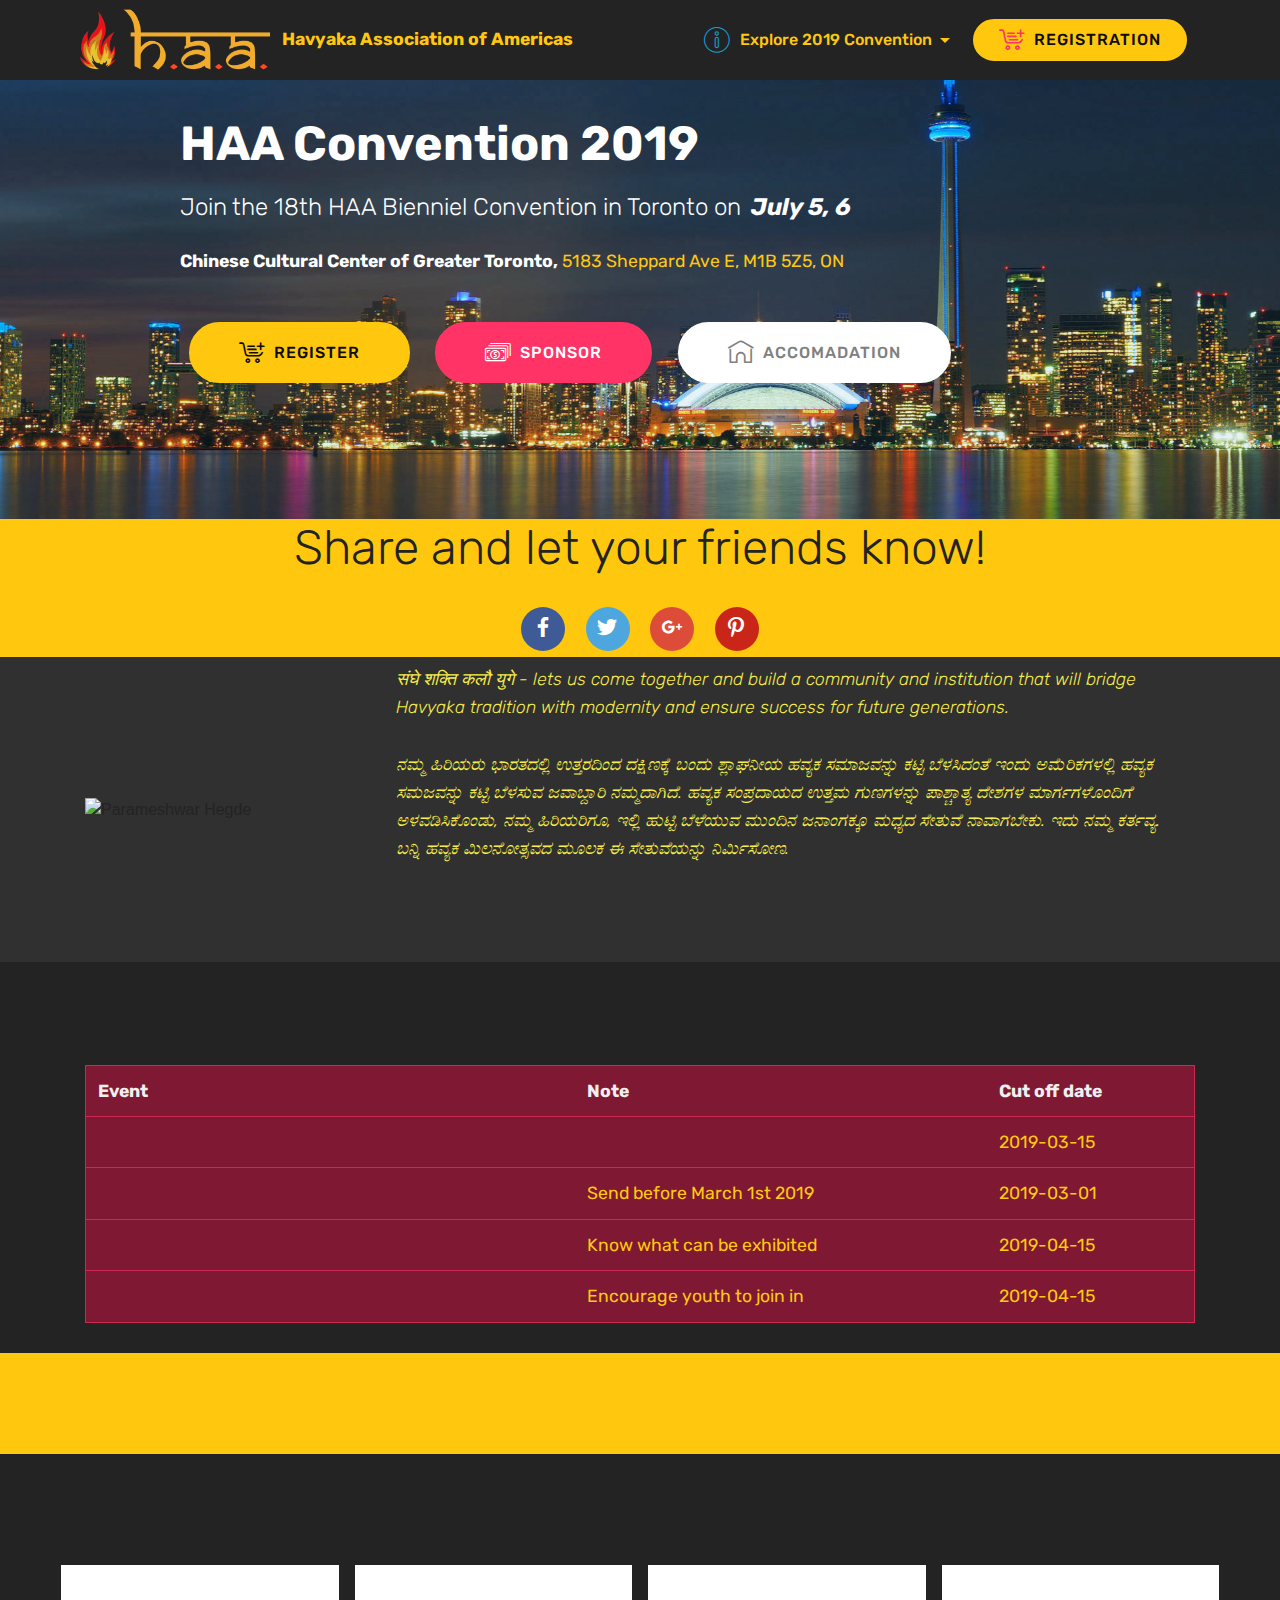
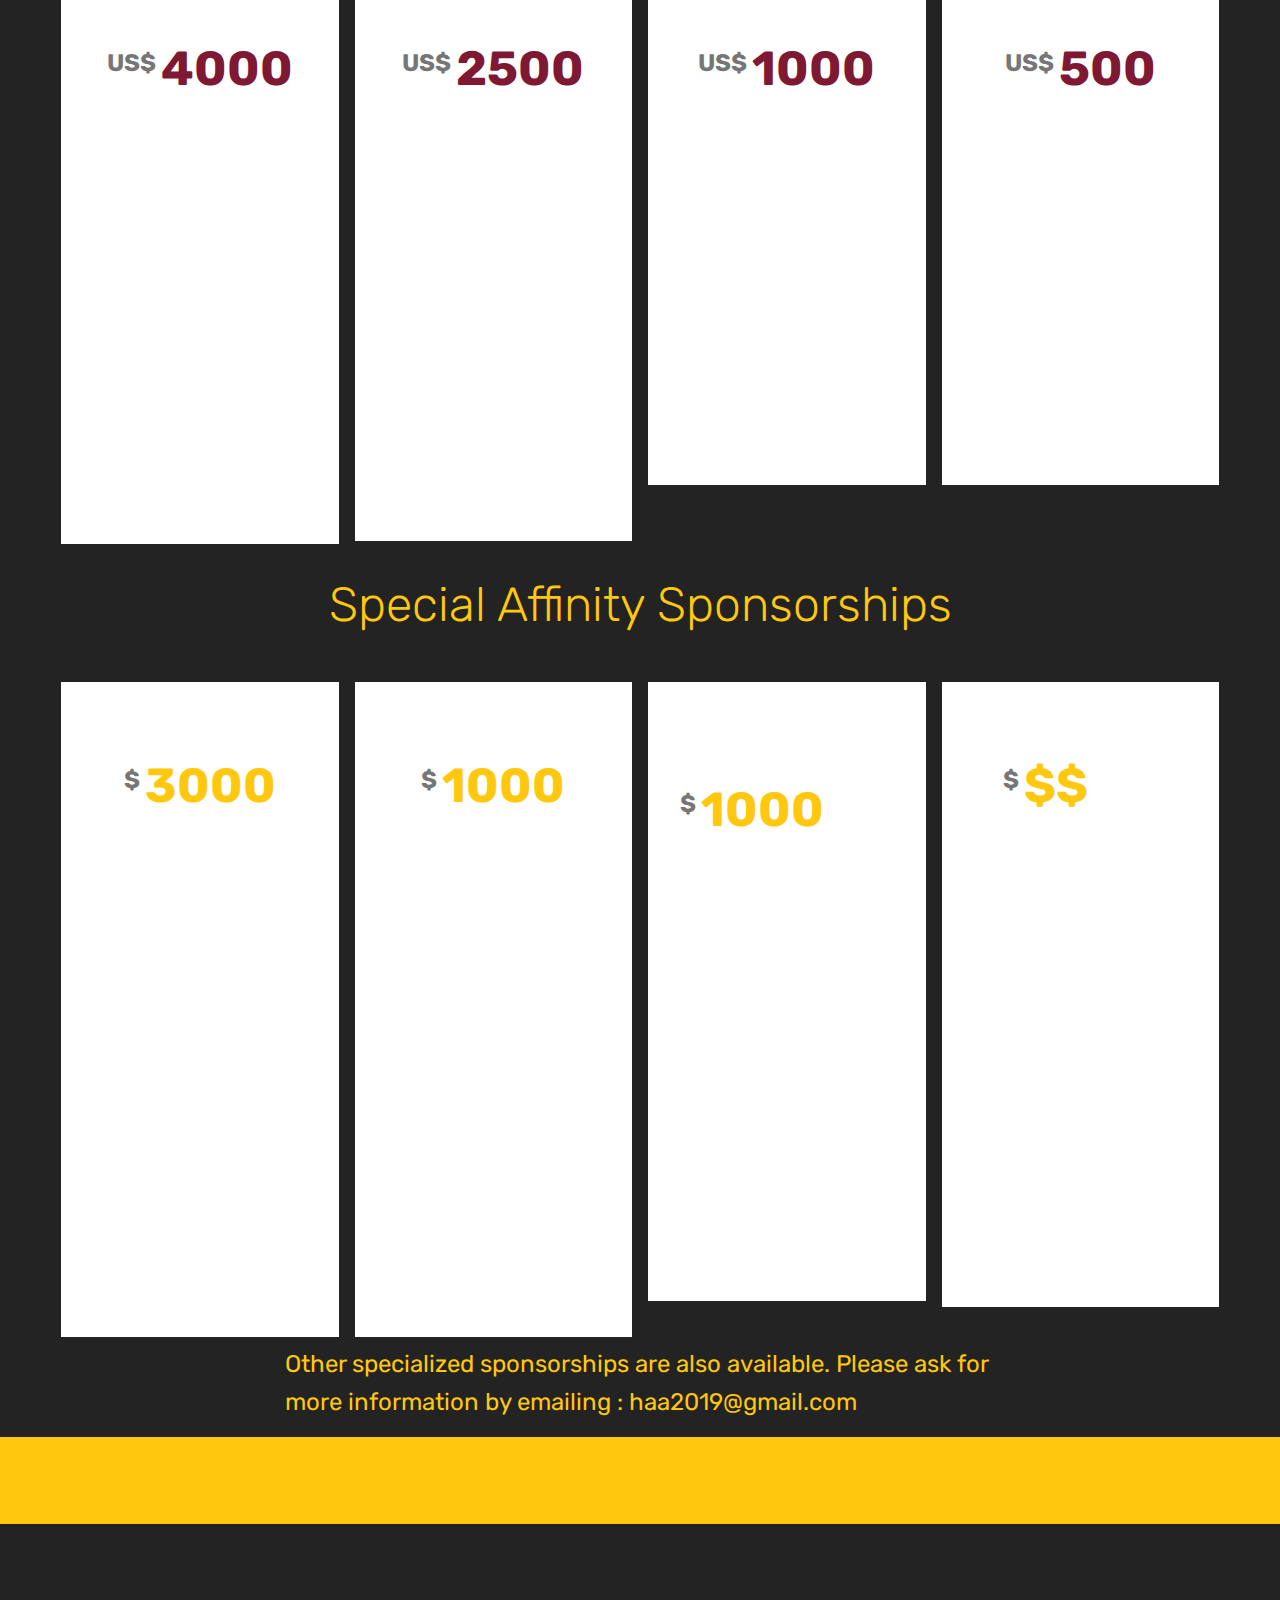
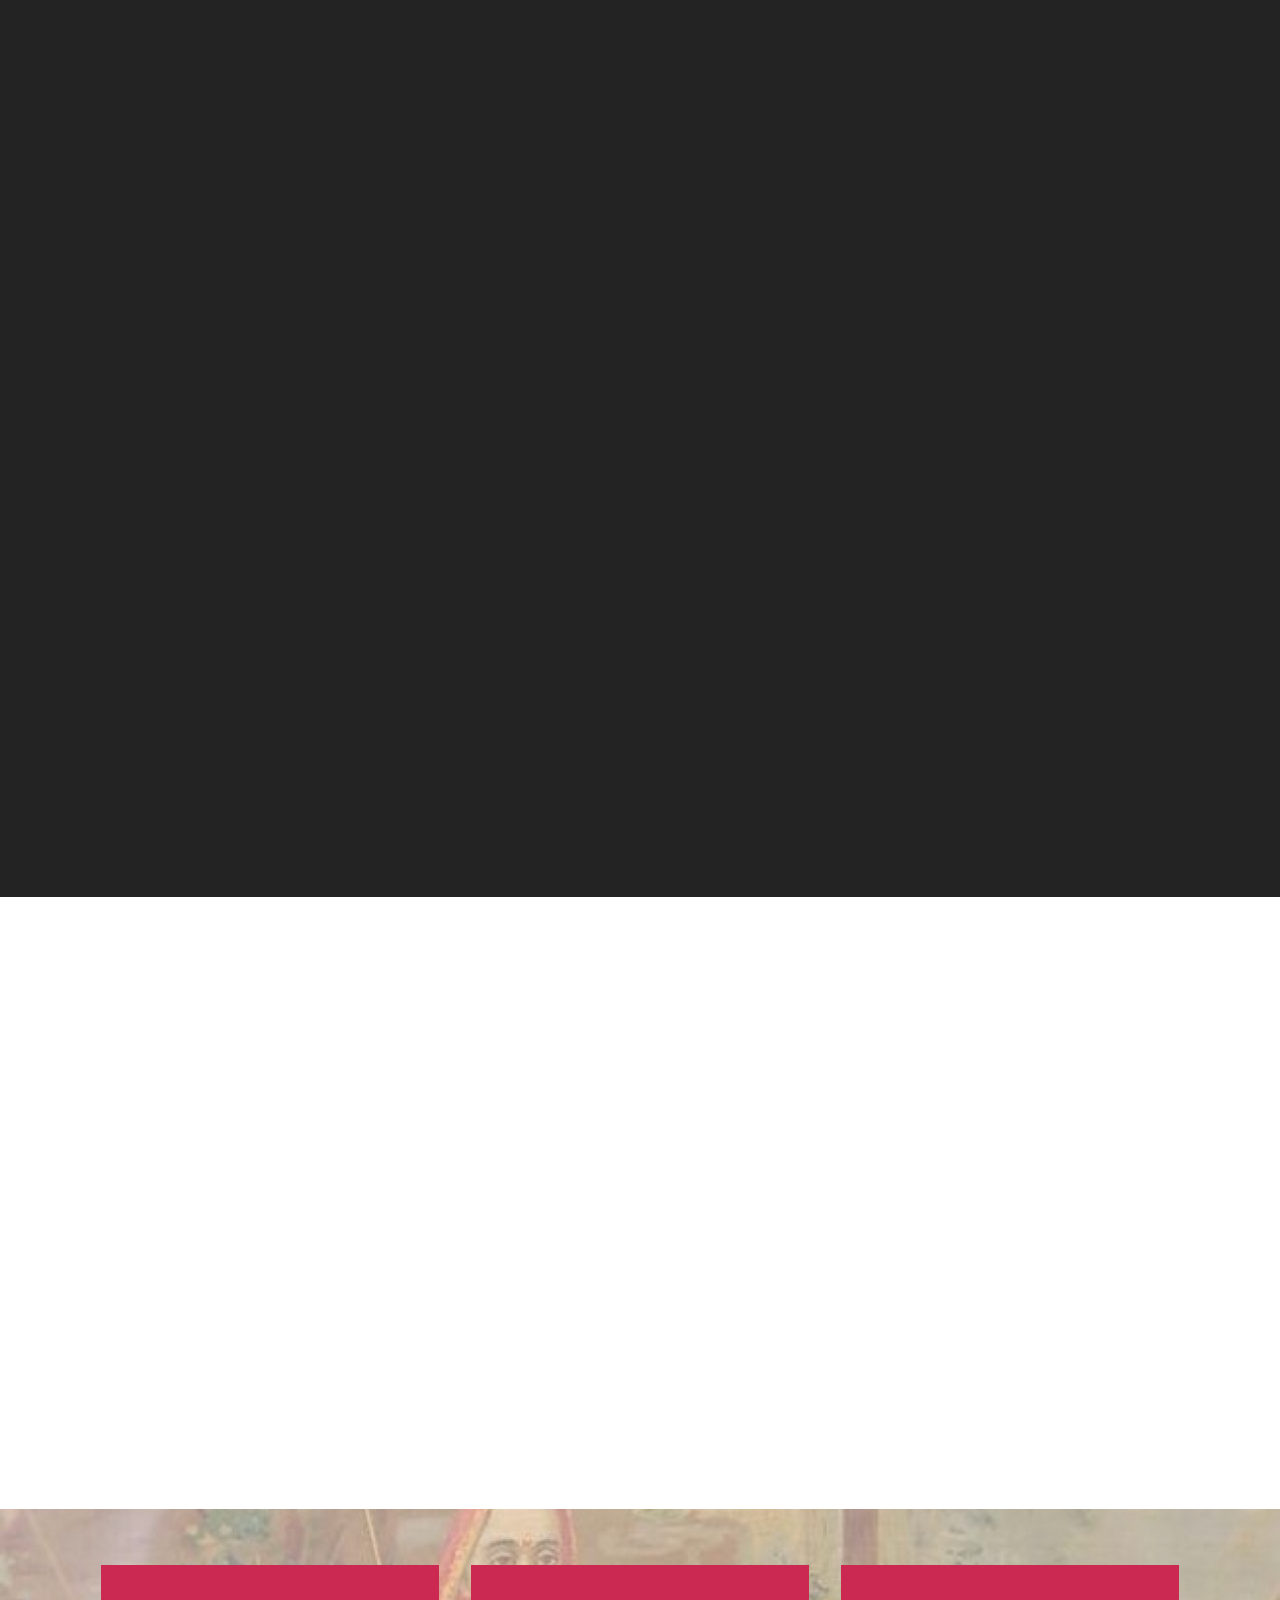
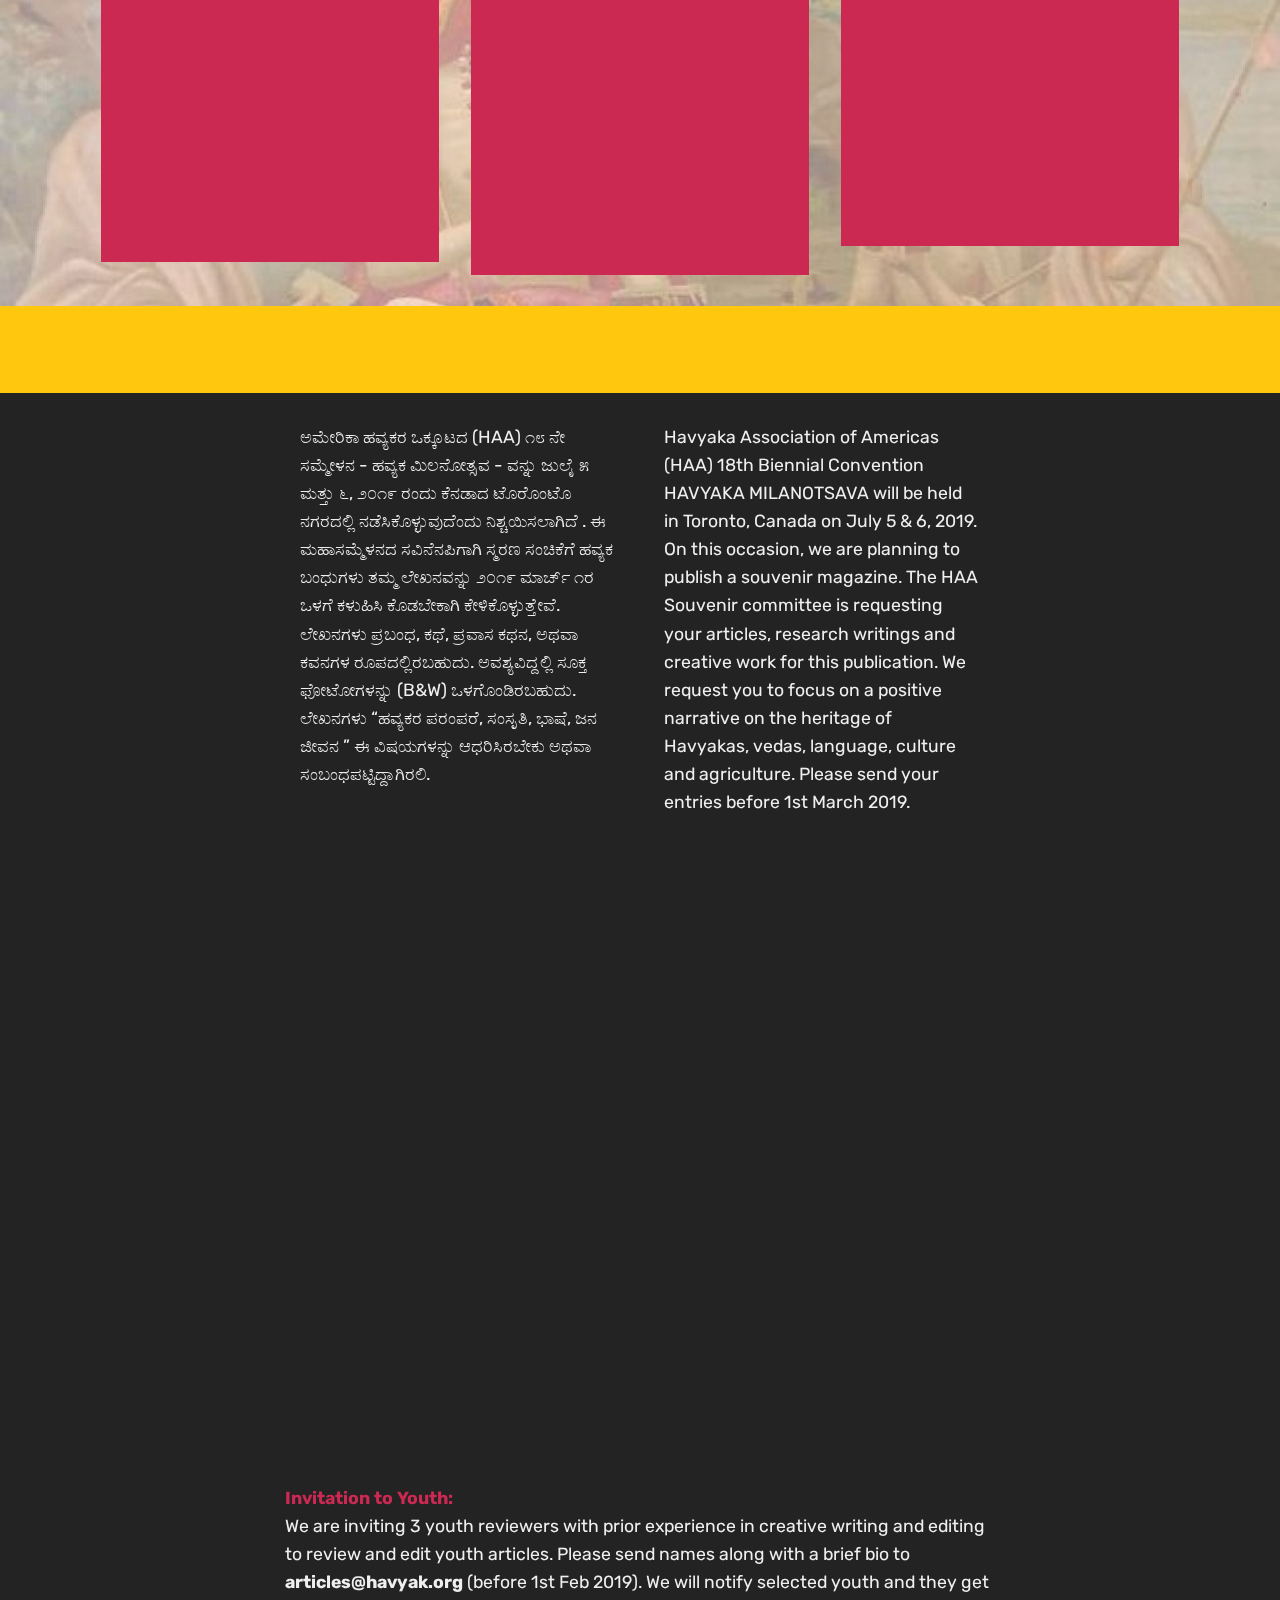
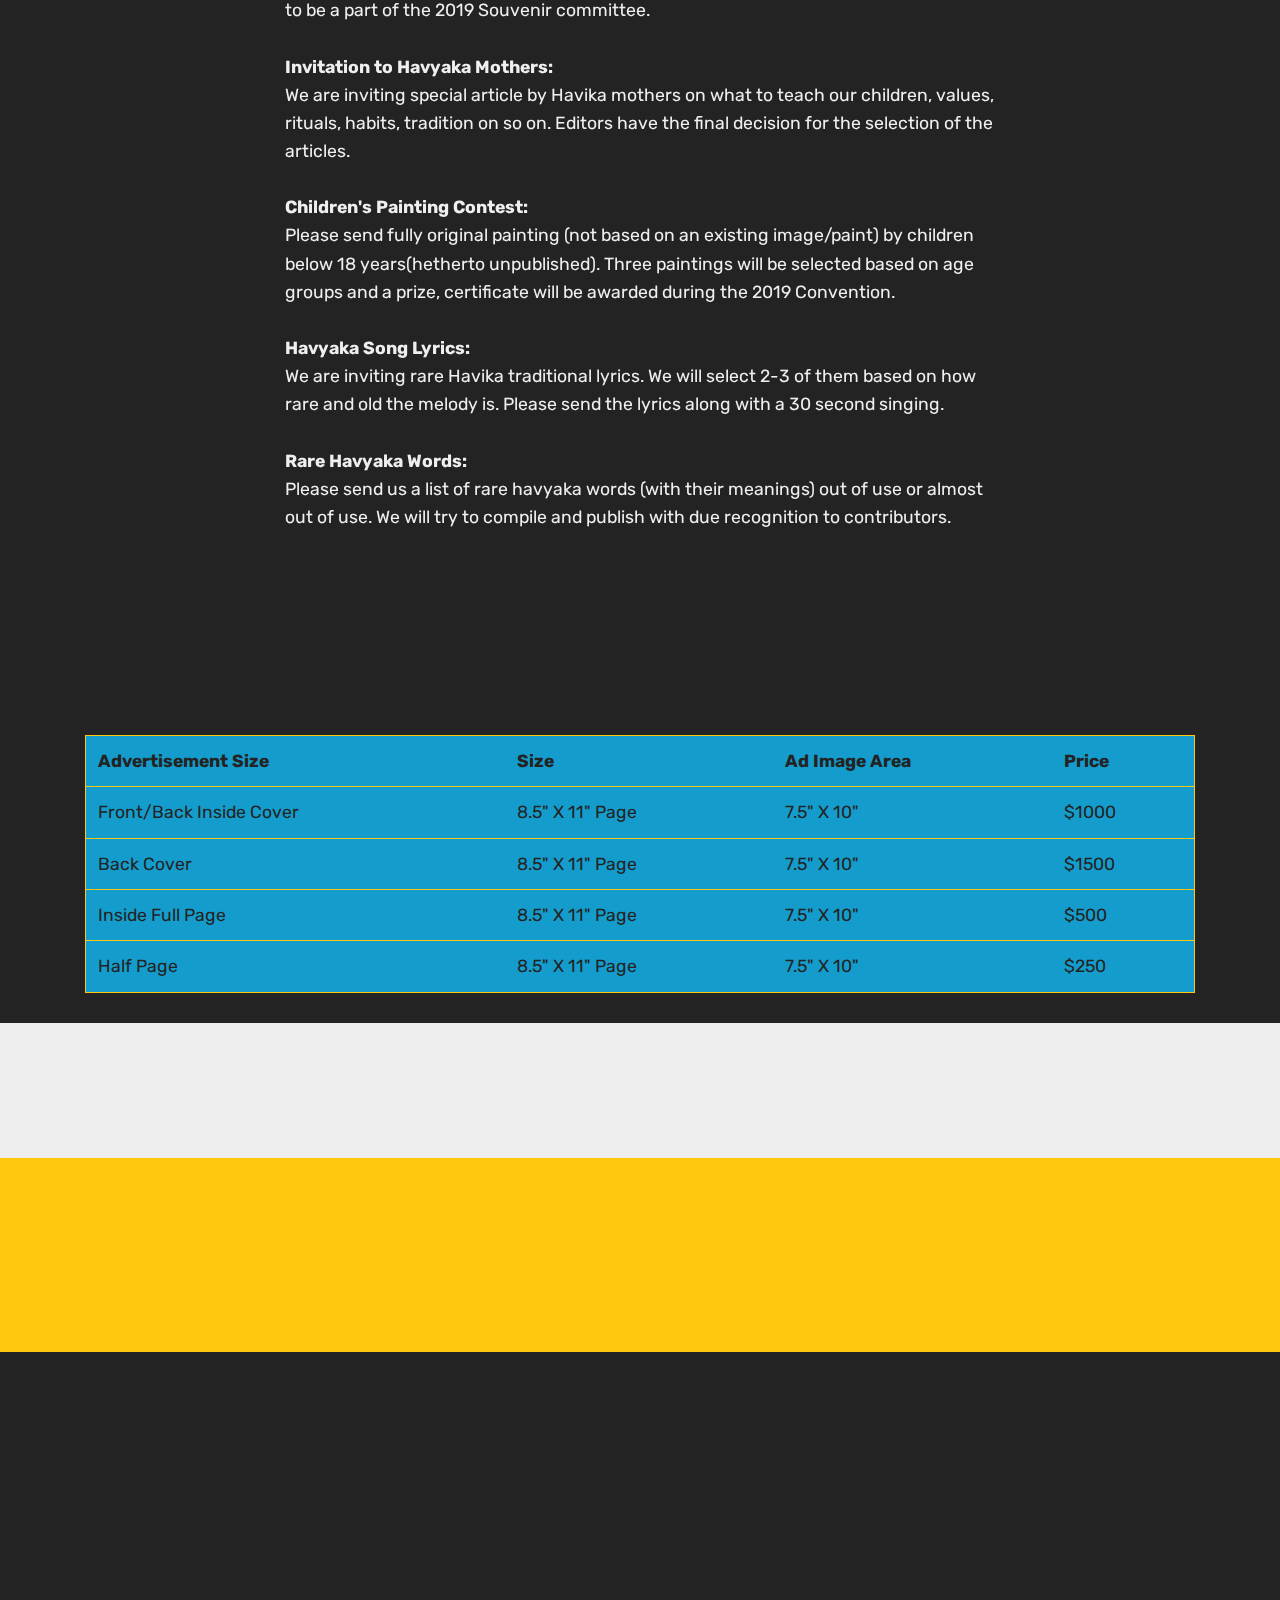
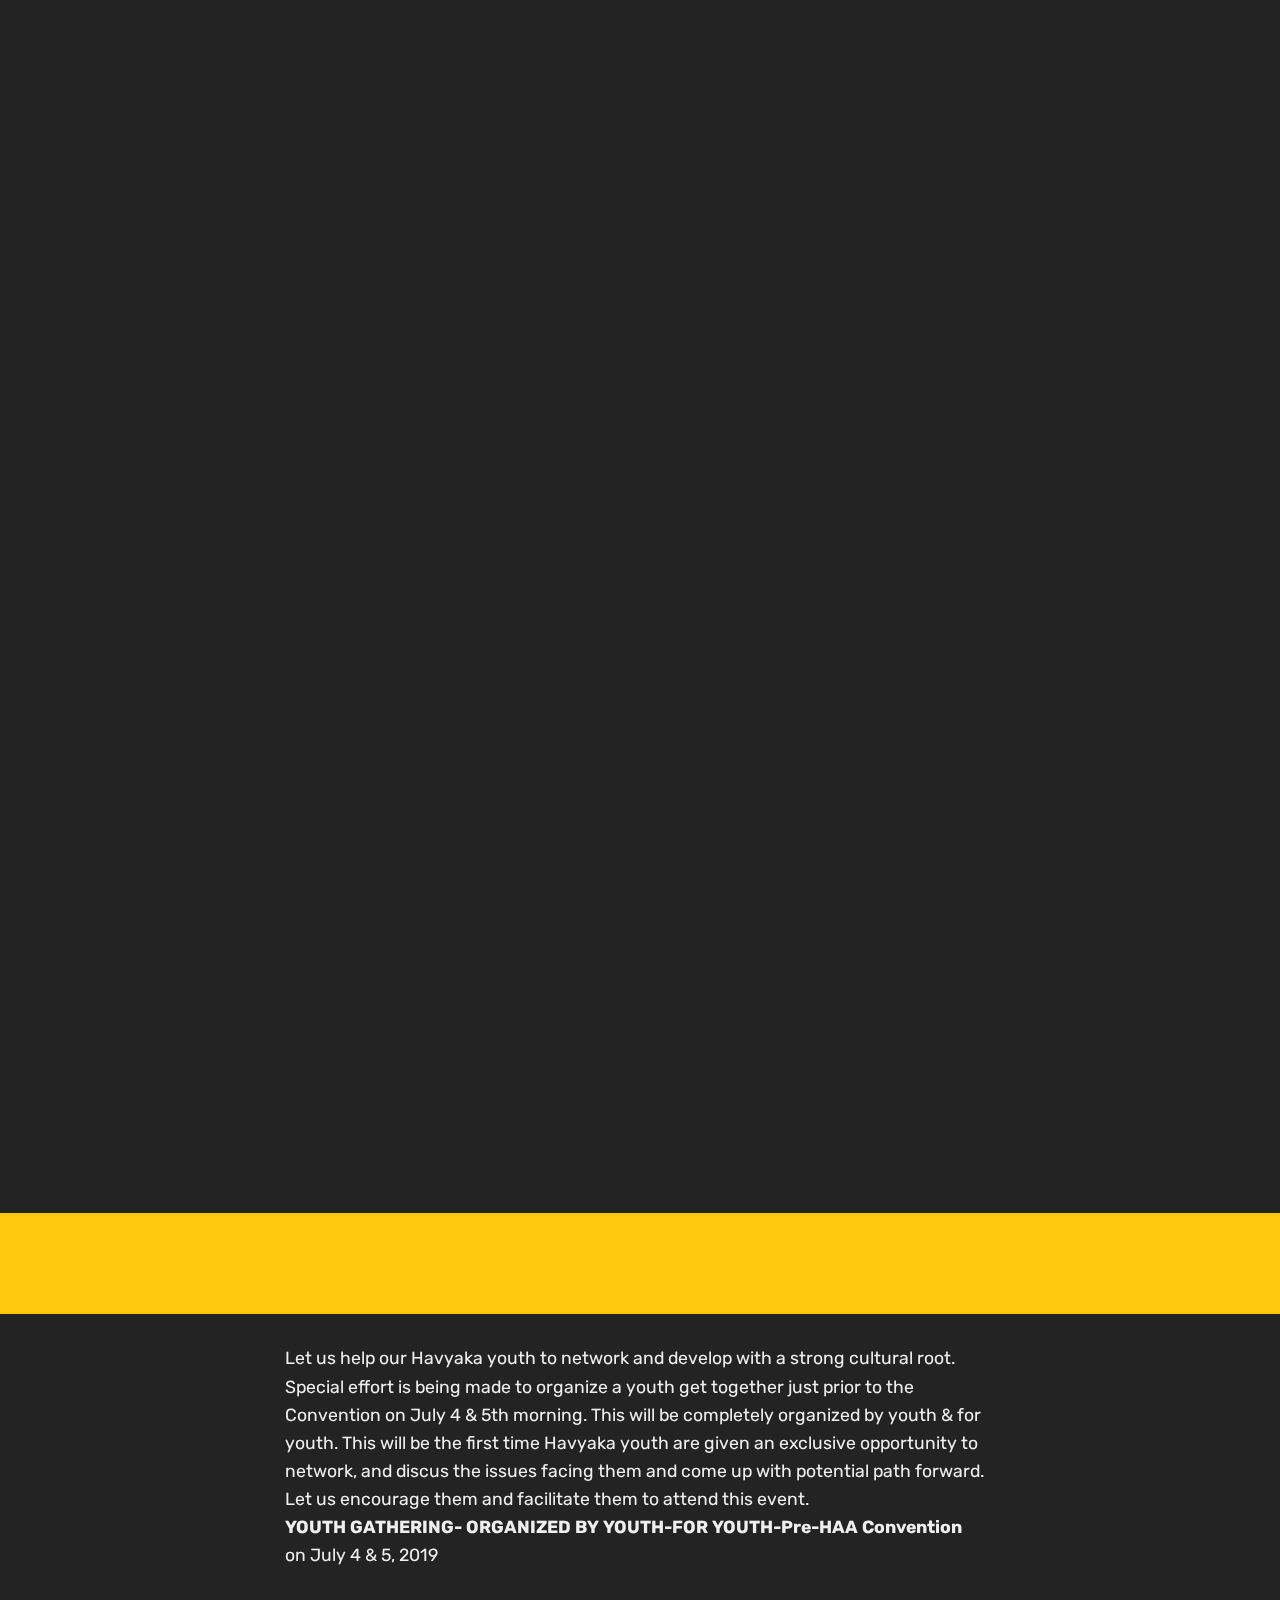
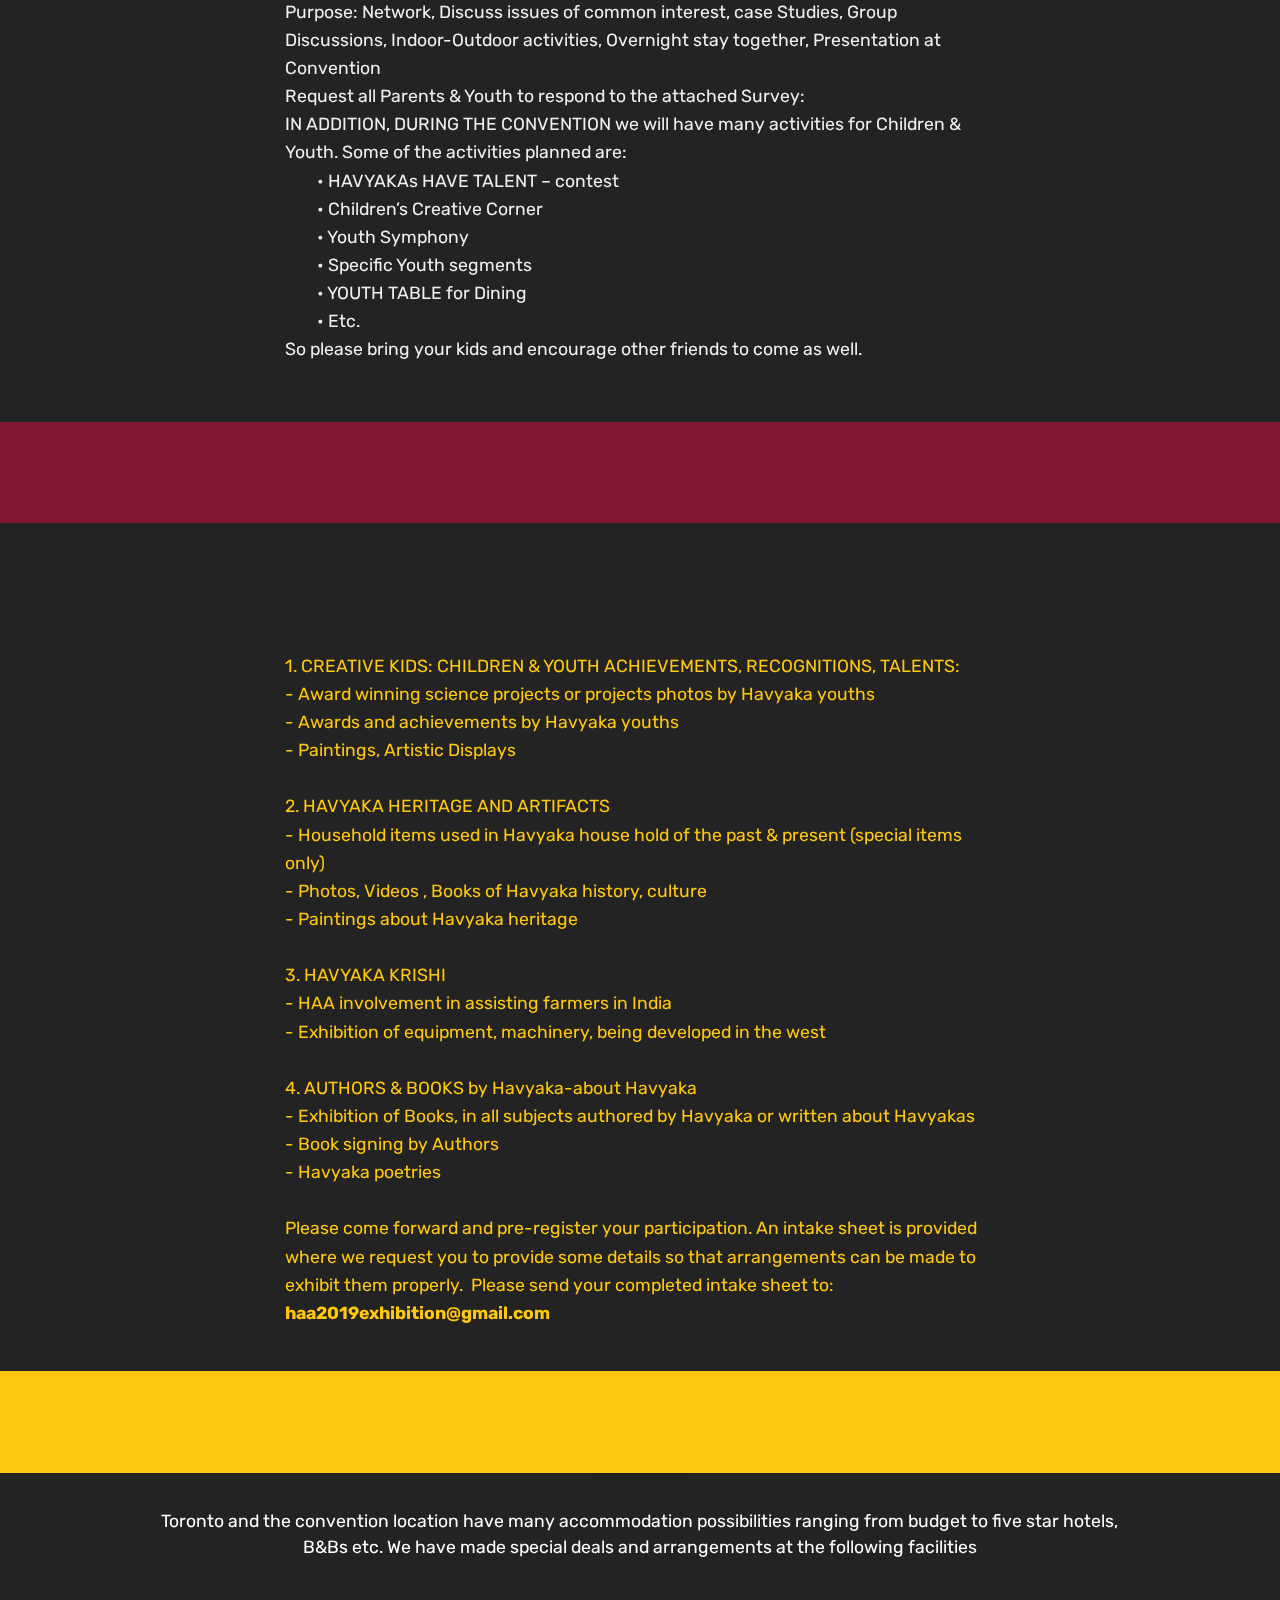
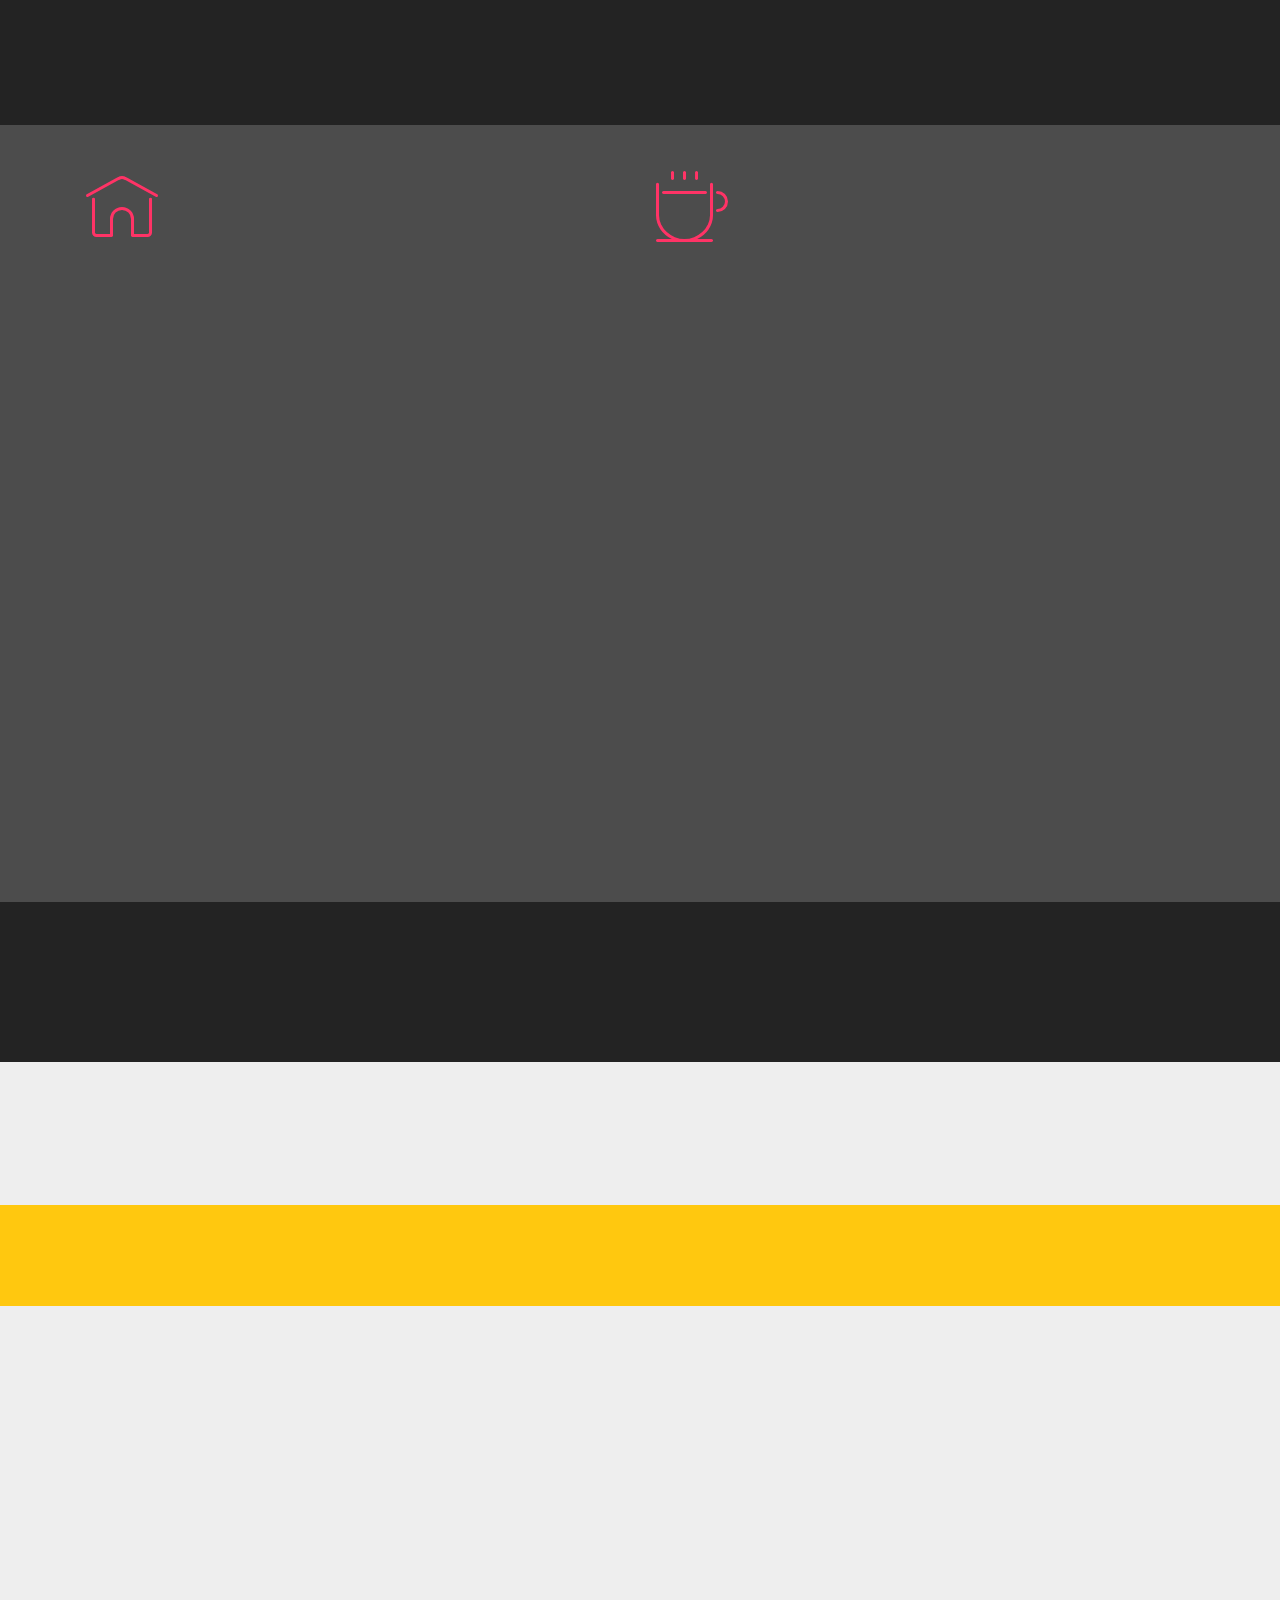
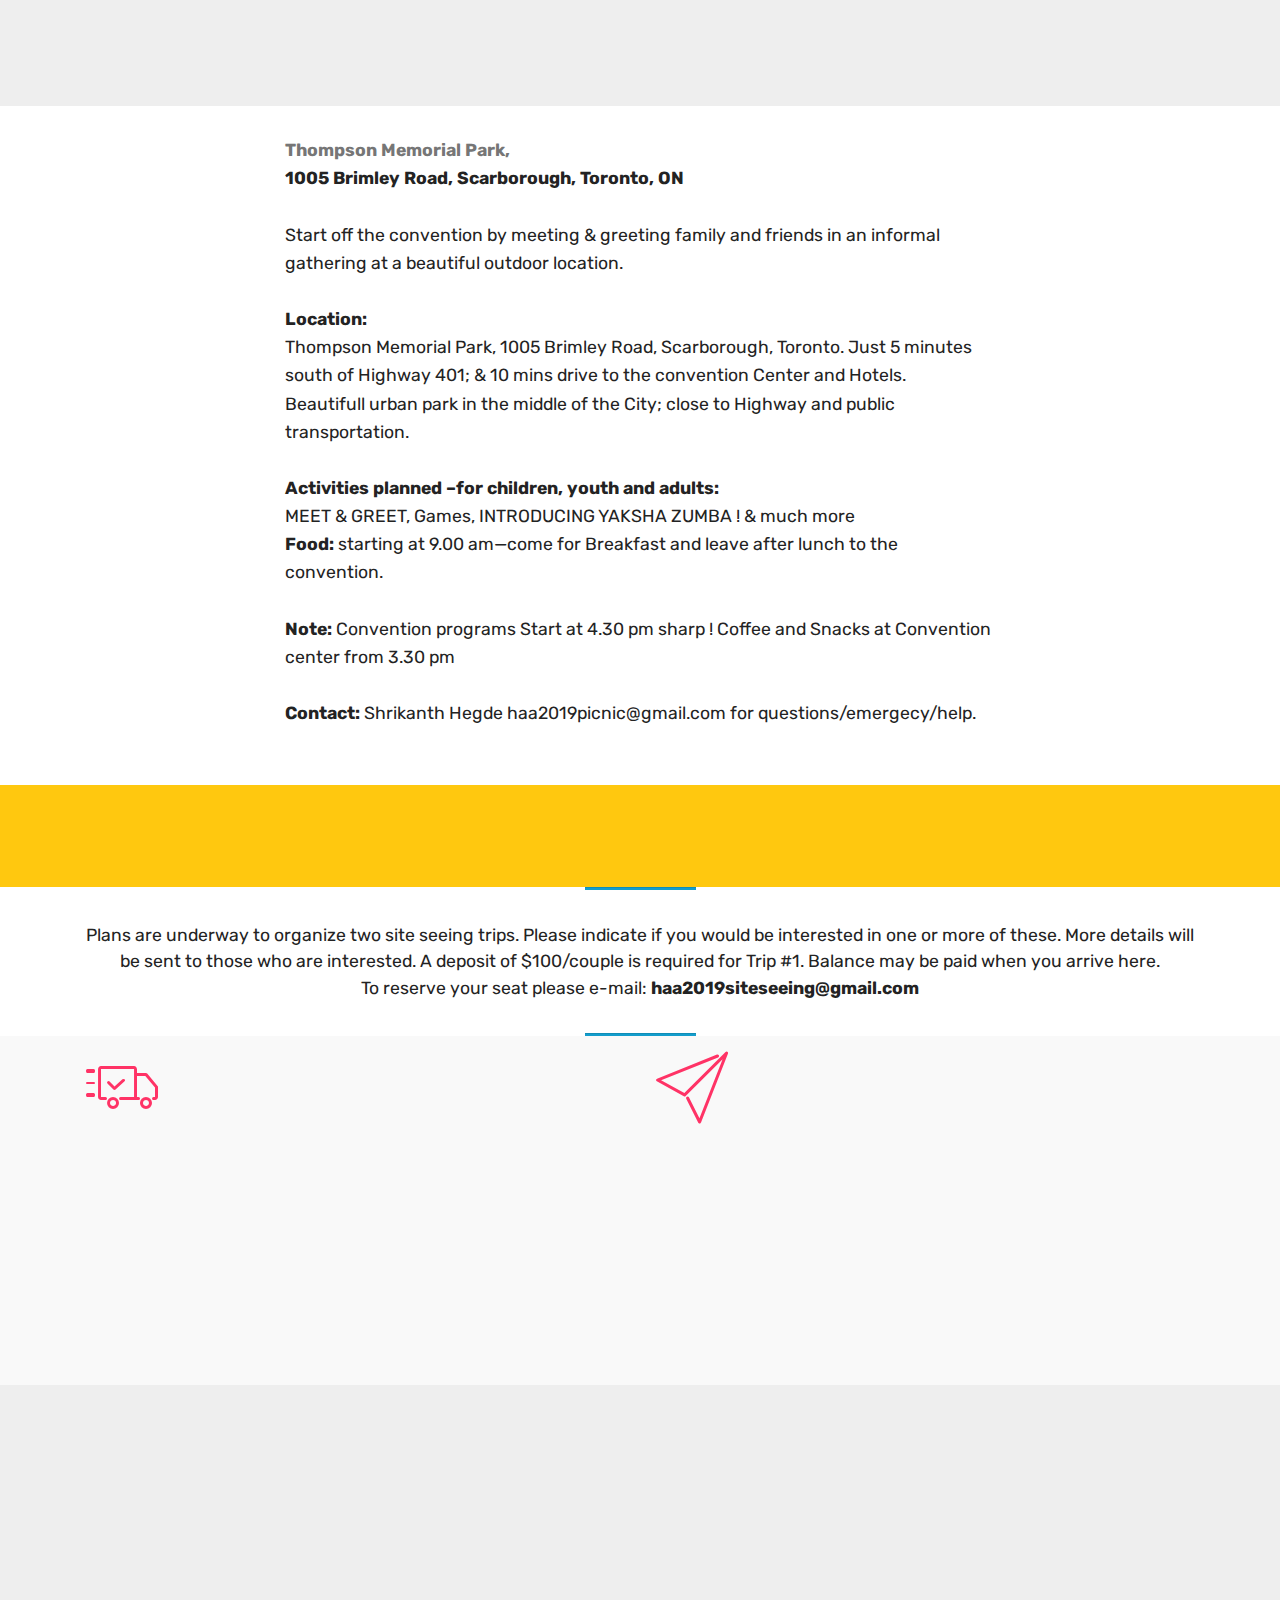
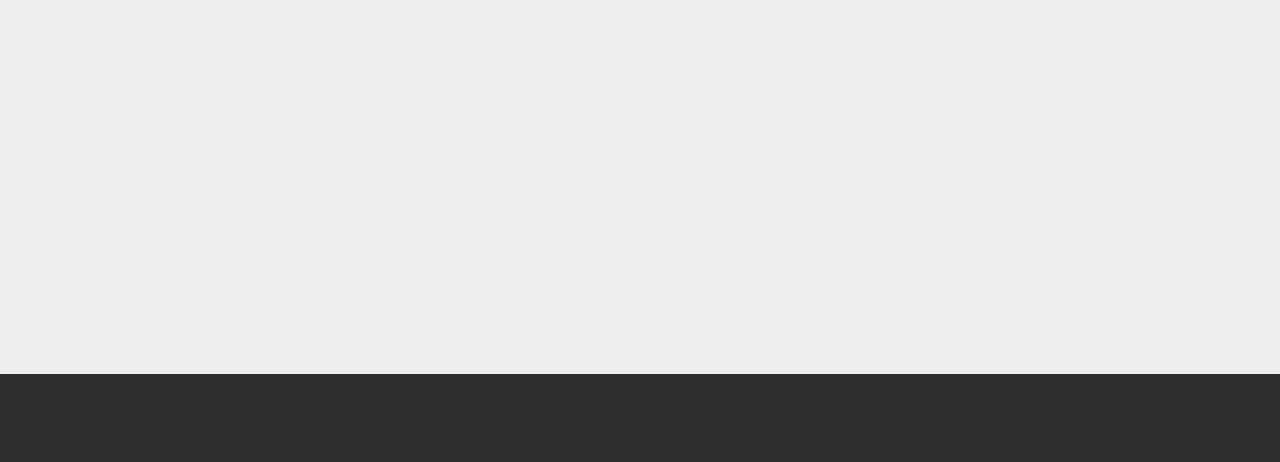
==== commit 33f07003: "create github pages" ====
--- a/index.html
+++ b/index.html
@@ -50,10 +50,10 @@
             </div>
         </div>
         <div class="collapse navbar-collapse" id="navbarSupportedContent">
-            <ul class="navbar-nav nav-dropdown" data-app-modern-menu="true"><li class="nav-item dropdown">
-                    <a class="nav-link link dropdown-toggle text-primary display-4" href="https://haaconvention.org" data-toggle="dropdown-submenu" aria-expanded="false"><span class="mbri-info mbr-iconfont mbr-iconfont-btn" style="color: rgb(20, 157, 204);"></span>
+            <ul class="navbar-nav nav-dropdown" data-app-modern-menu="true"><li class="nav-item dropdown open">
+                    <a class="nav-link link dropdown-toggle text-primary display-4" href="https://haaconvention.org" data-toggle="dropdown-submenu" aria-expanded="true"><span class="mbri-info mbr-iconfont mbr-iconfont-btn" style="color: rgb(20, 157, 204);"></span>
                         
-                        Explore 2019 Convention&nbsp;</a><div class="dropdown-menu"><a class="dropdown-item text-primary display-4" href="page2.html#table1-d">Submission Dates</a><a class="dropdown-item text-primary display-4" href="page2.html#content5-21">Youth Program</a><a class="dropdown-item text-primary display-4" href="page2.html#content5-27">Havyaka Exhibition</a><a class="dropdown-item text-primary display-4" href="page2.html#content4-z" aria-expanded="false">Planned Programmes</a><a class="dropdown-item text-primary display-4" href="page2.html#content5-t" aria-expanded="false">Call for Souvenir Article</a><a class="dropdown-item text-primary display-4" href="page2.html#content4-10" aria-expanded="false">Call for Programs</a><a class="text-primary dropdown-item display-4" href="index.html#pricing-tables1-2i" aria-expanded="false">Sponsor</a><a class="text-primary dropdown-item display-4" href="index.html#content5-2r" aria-expanded="false">Picnic</a><a class="text-primary dropdown-item display-4" href="index.html#content5-2k" aria-expanded="false">Accomadation</a><a class="text-primary dropdown-item display-4" href="index.html#content5-2t" aria-expanded="false">Sightseeing Trips</a></div>
+                        Explore 2019 Convention&nbsp;</a><div class="dropdown-menu"><a class="dropdown-item text-primary display-4" href="page2.html#table1-d">Submission Dates</a><a class="dropdown-item text-primary display-4" href="page2.html#content5-21">Youth Program</a><a class="dropdown-item text-primary display-4" href="page2.html#content5-27">Havyaka Exhibition</a><a class="dropdown-item text-primary display-4" href="page2.html#content4-z" aria-expanded="false">Planned Programmes</a><a class="dropdown-item text-primary display-4" href="page2.html#content5-t" aria-expanded="false">Call for Souvenir Article</a><a class="dropdown-item text-primary display-4" href="page2.html#content4-10" aria-expanded="false">Call for Programs</a><a class="text-primary dropdown-item display-4" href="index.html#pricing-tables1-2i" aria-expanded="false">Sponsor</a><a class="text-primary dropdown-item display-4" href="index.html#content5-2r" aria-expanded="false">Picnic</a><a class="text-primary dropdown-item display-4" href="index.html#content5-2k" aria-expanded="false">Accomadation</a><a class="text-primary dropdown-item display-4" href="index.html#content5-2t" aria-expanded="false">Sightseeing Trips</a><a class="text-primary dropdown-item display-4" href="https://www.youtube.com/user/seetorontonow" aria-expanded="false" target="_blank">Explore Toronto</a></div>
                 </li></ul>
             <div class="navbar-buttons mbr-section-btn"><a class="btn btn-sm btn-primary display-4" href="http://haaconvention.org/register.html"><span class="mbrib-cart-add mbr-iconfont mbr-iconfont-btn" style="color: rgb(255, 51, 102);"></span>
                     
@@ -62,7 +62,7 @@
     </nav>
 </section>
 
-<section class="engine"><a href="https://mobirise.info/x">free css templates</a></section><section class="mbr-section info3 cid-r6vAKye4uP mbr-parallax-background" id="info3-5">
+<section class="engine"><a href="https://mobirise.info/p">site templates free download</a></section><section class="mbr-section info3 cid-r6vAKye4uP" id="info3-5">
 
     
 
@@ -76,8 +76,8 @@
                     HAA Convention 2019</h2>
                 <h3 class="mbr-section-subtitle align-left mbr-light mbr-white pb-3 mbr-fonts-style display-5">Join the 18th HAA Bienniel Convention in Toronto on<strong>&nbsp;&nbsp;<em>July 5, 6</em></strong></h3>
                 <p class="mbr-text align-left mbr-white mbr-fonts-style display-7"><strong>Chinese Cultural Center of Greater Toronto, <a href="https://drive.google.com/open?id=1OG9-s_AvCpSxNfD59qaM_AfLRN03sCPf&usp=sharing" target="_blank">5183 Sheppard Ave E, M1B 5Z5, ON</a></strong></p>
-                <div class="mbr-section-btn align-left py-4"><a class="btn btn-primary display-4" href="register.html#pricing-tables3-2e"><span class="mbrib-cart-add mbr-iconfont mbr-iconfont-btn"></span>REGISTRATION</a>
-                    <a class="btn btn-info display-4" href="https://www.youtube.com/user/seetorontonow" target="_blank"><span class="mbri-info mbr-iconfont mbr-iconfont-btn"></span>EXPLORE TORONTO</a> <a class="btn btn-secondary display-4" href="index.html#content5-2j" target="_blank"><span class="mbri-cash mbr-iconfont mbr-iconfont-btn"></span>SPONSOR</a></div>
+                <div class="mbr-section-btn align-left py-4"><a class="btn btn-primary display-4" href="register.html#pricing-tables3-2e"><span class="mbrib-cart-add mbr-iconfont mbr-iconfont-btn"></span>REGISTER</a>
+                     <a class="btn btn-secondary display-4" href="index.html#content5-2j"><span class="mbri-cash mbr-iconfont mbr-iconfont-btn"></span>SPONSOR</a> <a class="btn btn-white display-4" href="index.html#content5-t"><span class="mbrib-home mbr-iconfont mbr-iconfont-btn"></span>ACCOMADATION</a></div>
             </div>
         </div>
     </div>
@@ -257,7 +257,7 @@
                             <li class="list-group-item">Free Registration for 2 adults &amp; 2 children, 1 room for 3 nights at Edwards Hotel, Full page color greetings in Souvenir, Recognition on stage, Souvenir and venue</li>
                         </ul>
                     </div>
-                    <div class="mbr-section-btn text-center pt-4"><a href="https://mobirise.co" class="btn btn-primary display-4">SPONSOR</a></div>
+                    <div class="mbr-section-btn text-center pt-4"><a href="https://haaconvention.org/sponsor" class="btn btn-primary display-4">SPONSOR</a></div>
                 </div>
             </div>
 
@@ -280,7 +280,7 @@
                             <li class="list-group-item">Free Registration for 2 adults &amp; 2 children,&nbsp;<span style="font-size: 1.1rem;">1 room for 3 nights at Edwards Hotel, Full page color Greetings in Souvenir,</span></li><li class="list-group-item"><span style="font-size: 1.1rem;">Recognition on stage</span></li>
                         </ul>
                     </div>
-                    <div class="mbr-section-btn text-center pt-4"><a href="https://mobirise.co" class="btn btn-primary display-4">SPONSOR</a></div>
+                    <div class="mbr-section-btn text-center pt-4"><a href="https://haaconvention.org/sponsor" class="btn btn-primary display-4">SPONSOR</a></div>
                 </div>
             </div>
 
@@ -304,7 +304,7 @@
                             <li class="list-group-item">Free Registration for 2 adults &amp; 2 children, </li><br><li class="list-group-item">Recognition in Souvenir</li><li class="list-group-item"><br></li>
                         </ul>
                     </div>
-                    <div class="mbr-section-btn text-center pt-4"><a href="https://mobirise.co" class="btn btn-primary display-4">SPONSOR</a></div>
+                    <div class="mbr-section-btn text-center pt-4"><a href="https://haaconvention.org/sponsor" class="btn btn-primary display-4">SPONSOR</a></div>
                 </div>
             </div>
 
@@ -328,7 +328,7 @@
                             <li class="list-group-item">Free Registration for two adults</li><br><li class="list-group-item">&nbsp;<span style="font-size: 1.1rem;">Recognition in Souvenir</span></li><li class="list-group-item"><span style="font-size: 1.1rem;"><br></span></li>
                         </ul>
                     </div>
-                    <div class="mbr-section-btn text-center pt-4"><a href="https://mobirise.co" class="btn btn-primary display-4">SPONSOR</a></div>
+                    <div class="mbr-section-btn text-center pt-4"><a href="https://haaconvention.org/sponsor" class="btn btn-primary display-4">SPONSOR</a></div>
                 </div>
             </div>
         </div>
@@ -372,7 +372,7 @@
                             <li class="list-group-item">Sponsor one Yakshagana or Cultural Program artist from India.&nbsp;<span style="font-size: 1.1rem;">Two Free Registration, One room for 3 nights at Hotel Edwards, Half page Greetings in Souvenir</span></li><li class="list-group-item"><span style="font-size: 1.1rem;"> Recognition on stage</span></li>
                         </ul>
                     </div>
-                    <div class="mbr-section-btn text-center pt-4"><a href="https://mobirise.co" class="btn btn-secondary display-4">SPONSOR</a></div>
+                    <div class="mbr-section-btn text-center pt-4"><a href="https://haaconvention.org/sponsor" class="btn btn-secondary display-4">SPONSOR</a></div>
                 </div>
             </div>
 
@@ -385,7 +385,7 @@
                         </span>
                         <span class="price-figure mbr-fonts-style display-2">
                             1000</span>
-                        <small class="price-term mbr-fonts-style display-7">Sabhangana, Bhojanashaale, Beautiful Lobby    $1,000/ each</small>
+                        <small class="price-term mbr-fonts-style display-7"><br><br>Sabhangana, Bhojanashaale, Beautiful Lobby    $1,000/ each</small>
                     </div>
                 </div>
                 <div class="plan-body pb-5">
@@ -394,7 +394,7 @@
                             <li class="list-group-item">Name of your choice:  your village, school, favourite person, Your Chapter name etc. &nbsp;<span style="font-size: 1.1rem;">A display banner will adorn the venue</span></li><br><li class="list-group-item"><span style="font-size: 1.1rem;">Two free registrations</span></li>
                         </ul>
                     </div>
-                    <div class="mbr-section-btn text-center pt-4"><a href="https://mobirise.co" class="btn btn-secondary display-4">SPONSOR</a></div>
+                    <div class="mbr-section-btn text-center pt-4"><a href="https://haaconvention.org/sponsor" class="btn btn-secondary display-4">SPONSOR</a></div>
                 </div>
             </div>
 
@@ -417,7 +417,7 @@
                             <li class="list-group-item">Two free Registrations</li><br><li class="list-group-item"> Recognition in the Souvenir </li><br><li class="list-group-item"> and on-site at the convention</li><li class="list-group-item">Support our youth</li>
                         </ul>
                     </div>
-                    <div class="mbr-section-btn text-center pt-4"><a href="https://mobirise.co" class="btn btn-secondary display-4">SPONSOR</a></div>
+                    <div class="mbr-section-btn text-center pt-4"><a href="https://haaconvention.org/sponsor" class="btn btn-secondary display-4">SPONSOR</a></div>
                 </div>
             </div>
 
@@ -440,7 +440,7 @@
                             <li class="list-group-item"><span style="font-size: 1.1rem;">Opportunity to promote business, reach a wide audience all over the US and Canada</span></li><li class="list-group-item"><span style="font-size: 1.1rem;">Souvenir ads: $500/page,&nbsp;</span><span style="font-size: 1.1rem;">Booth during convention: $500,&nbsp;</span><span style="font-size: 1.1rem;">Video Display in lobby: $1,000</span></li><li class="list-group-item"><span style="font-size: 1.1rem;">Mail: haa2019@gmail</span></li>
                         </ul>
                     </div>
-                    <div class="mbr-section-btn text-center pt-4"><a href="https://mobirise.co" class="btn btn-secondary display-4">SPONSOR</a></div>
+                    <div class="mbr-section-btn text-center pt-4"><a href="https://haaconvention.org/sponsor" class="btn btn-secondary display-4">SPONSOR</a></div>
                 </div>
             </div>
         </div>
@@ -545,7 +545,7 @@
                         <img src="assets/images/nimc-38-676x450.jpg" alt="Mobirise" title="">
                     </div>
                     <div class="card-box ">
-                        <h4 class="card-title pb-3 mbr-fonts-style display-7">Ratnamala Prakash</h4>
+                        <h4 class="card-title pb-3 mbr-fonts-style display-7">Light Music by Invited Artists</h4>
                         <p class="mbr-text mbr-fonts-style display-7">Invited vocalists and musicians from India. A well known Kannada playback singer will be enthralling the audience with their golden voice in the special “Rasamanjari” program with a Havyaka flavour.</p>
                     </div>
                 </div>
@@ -811,6 +811,26 @@
         </div>
       </div>
     </div>
+</section>
+
+<section class="header6 cid-rcwVi7dcau" id="header6-3c">
+
+    
+
+    
+
+    <div class="container">
+        <div class="row justify-content-md-center">
+            <div class="mbr-white col-md-10">
+                
+                <p class="mbr-text align-center pb-3 mbr-fonts-style display-5">
+                    Purchase souvenir adds online</p>
+                <div class="mbr-section-btn align-center"><a class="btn btn-md btn-secondary display-4" href="https://haaconvention.org/sponsor">BUY SOUVENIR ADDS</a></div>
+            </div>
+        </div>
+    </div>
+
+    
 </section>
 
 <section class="mbr-section content4 cid-r9uaI5FZbS" id="content4-10">
@@ -996,7 +1016,7 @@
         <div class="media-container-row title">
             <div class="col-12 col-md-8">
                 <div class="mbr-section-btn align-center"><a class="btn btn-primary display-4" href="https://gc.synxis.com/rez.aspx?Hotel=68916&Chain=19149&arrive=7/4/2019&depart=7/7/2019&adult=1&child=0&group=PARAM BHAT 070419" target="_blank">BOOK HOTEL EDWARDS</a>
-                    <a class="btn btn-white display-4" href="https://haaconvention.org/centform.doc" target="_blank">CENTENNIAL FORM</a> <a class="btn btn-secondary display-4" href="https://drive.google.com/open?id=1OG9-s_AvCpSxNfD59qaM_AfLRN03sCPf&usp=sharing" target="_blank">HAA 2019 MAP</a></div>
+                    <a class="btn btn-white display-4" href="https://goo.gl/forms/nGpoIw5DwVEDdTv62" target="_blank">CENTENNIAL FORM</a> <a class="btn btn-secondary display-4" href="https://drive.google.com/open?id=1OG9-s_AvCpSxNfD59qaM_AfLRN03sCPf&usp=sharing" target="_blank">HAA 2019 MAP</a></div>
             </div>
         </div>
     </div>
@@ -1018,7 +1038,7 @@
                     <div class="card-box">
                         <h4 class="card-title py-3 mbr-fonts-style display-5">HOTEL EDWARDS, MARKHAM</h4>
                         <p class="mbr-text mbr-fonts-style display-7">
-                           This is a 4 star hotel about 20 mins driving (20 kms) from the <a href="https://drive.google.com/open?id=1OG9-s_AvCpSxNfD59qaM_AfLRN03sCPf&usp=sharing" target="_blank">Convention venue</a>. The hotel is conveniently located close to Highway leading directly to Toronto City Center and also to the Convention and Picnic Venues (all within 20 mins Drive). Convenient public transportation is also available to reach downtown Toronto and other areas. Limited shuttle services will be arranged to the convention Hall and back on request.<br><br><strong>1 King Bed or 2 Queen Beds (request at the time of booking) Room rate (same for both):       $110/ Canadian + Taxes (16%)</strong> – Breakfast not included.<br><br>Hotel Edwards Booking Code: (check email recevied after registration for code or use the button above).<br>Deadline for booking: <strong><em>01 JUNE 2019</em></strong><br><strong><em><br></em>Address:</strong><br><strong>50 E Valhalla Dr, Markham, ON L3R 0A3<br><em>Phone:&nbsp;</em>(905) 477-2010</strong><br></p>
+                           This is a 4 star hotel about 20 mins driving (20 kms) from the <a href="https://drive.google.com/open?id=1OG9-s_AvCpSxNfD59qaM_AfLRN03sCPf&usp=sharing" target="_blank">Convention venue</a>. The hotel is conveniently located close to Highway leading directly to Toronto City Center and also to the Convention and Picnic Venues (all within 20 mins Drive). Convenient public transportation is also available to reach downtown Toronto and other areas. Limited shuttle services will be arranged to the convention Hall and back on request.<br><br><strong>1 King Bed or 2 Queen Beds (request at the time of booking) Room rate (same for both):       $110/ Canadian + Taxes (16%)</strong> – Breakfast not included.<br><br>Hotel Edwards Booking Code: (check email recevied after registration for code or use the button above).<br>Deadline for booking: <strong><em>01 JUNE 2019</em></strong><br><strong><em><br></em></strong><br><strong><em><br></em>Address:</strong><br><strong>50 E Valhalla Dr, Markham, ON L3R 0A3<br><em>Phone:&nbsp;</em>(905) 477-2010</strong><br></p>
                     </div>
                 </div>
             </div>
@@ -1030,7 +1050,7 @@
                     </div>
                     <div class="card-box">
                         <h4 class="card-title py-3 mbr-fonts-style display-5">CENTENNIAL PLACE RESIDENCE</h4>
-                        <p class="mbr-text mbr-fonts-style display-7">You will find this to be one of the most value and convenient places to stay. Just within 10 mins of walking distance from convention location, this brand new college residence has most features of a hotel.  You will have a community atmosphere (like a  maduve mane), If you do not mind sharing a bathroom with one other HAA couple. Each room is equipped with a double bed and all linens, sheets will be provided and changed every three days.<br><br><strong>Rate for one room (1 bed): $55 Canadian for one person &amp;  $15/surcharge for 2nd person + taxes +<br>parking:  $10/day ($85+) -&nbsp;</strong>Breakfast not included.<br><br>Breakfast voucher is available at the time of booking for $5/voucher. To book this facility, kindly fill up the attached sheet &amp; send to - Sadashiva Bhat at: <strong>haa2019accommodation@gmail.com</strong><br>Deadline for booking:  <strong>15 May 2019</strong><br><br><strong>Address:</strong><br><strong>937 Progress Ave, Scarborough, ON M1G 3T8</strong><br><strong>Phone: (416) 438-2216</strong><br></p>
+                        <p class="mbr-text mbr-fonts-style display-7">You will find this to be one of the most value and convenient places to stay. Within 10 mins of walking distance from convention location, this brand new residence has features of a hotel.  You will have a community atmosphere (like a  maduve mane), If you do not mind sharing a bathroom with one other HAA couple. Each room is equipped with a double bed and all linens, sheets will be provided and changed every three days. <a href="https://www.centennial-place.ca/features">More info check here</a><br><br><strong>Rate for one room (1 bed): $55 Canadian for one person &amp;  $15/surcharge for 2nd person + taxes +<br>parking:  $10/day ($85+) -&nbsp;</strong>Breakfast not included.<br><br>Breakfast voucher is available at the time of booking for $5/voucher. To book this facility, kindly fill up the attached sheet &amp; send to - Sadashiva Bhat at: <strong>haa2019accommodation@gmail.com</strong><br>Deadline for booking:  <strong>15 May 2019</strong><br><br><strong>Address:</strong><br><strong>937 Progress Ave, Scarborough, ON M1G 3T8</strong><br><strong>Phone: (416) 438-2216</strong><br></p>
                     </div>
                 </div>
             </div>
@@ -1049,6 +1069,24 @@
     <div class="container">
         <div class="media-container-row">
             <div class="mbr-text col-12 col-md-8 mbr-fonts-style display-7"><p><strong>Other accommodations from budget to five star variety are available within close driving distance. Feel free to contact us if you would like more details.</strong></p><p><strong>NOTE: Those who would like to come a few days before and combine vacation; The same rates will be made available by the hotel. Please enquire while booking.</strong></p></div>
+        </div>
+    </div>
+</section>
+
+<section class="mbr-section info4 cid-rcwnUTAWxr" id="info4-34">
+
+    
+
+    
+    <div class="container">
+        <div class="justify-content-center row">
+            <div class="media-container-column title col-12 col-md-10">
+                <h2 class="align-right mbr-bold mbr-white pb-3 mbr-fonts-style display-2">HAVYAKA FOOD</h2>
+                <h3 class="mbr-section-subtitle align-right mbr-light mbr-white pb-3 mbr-fonts-style display-5">
+                    Great Havyaka Food awaits you.</h3>
+                <p class="mbr-text align-right mbr-white mbr-fonts-style display-7"></p>
+                
+            </div>
         </div>
     </div>
 </section>
@@ -1085,7 +1123,7 @@
 
     <div class="container">
         <div class="media-container-row">
-            <div class="mbr-text col-12 col-md-8 mbr-fonts-style display-7"><strong>Thompson Memorial Park,&nbsp;</strong><div><strong>1005 Brimley Road, Scarborough, Toronto, ON</strong></div><div><br></div><div>Start off the convention by meeting &amp; greeting family and friends in an informal gathering at a beautiful outdoor location.&nbsp;</div><div><strong><br></strong></div><div><strong>Location:</strong></div><div>Thompson Memorial Park, 1005 Brimley Road, Scarborough, Toronto. Just 5 minutes south of Highway 401; &amp; 10 mins drive to the convention Center and Hotels.</div><div>Beautifull urban park in the middle of the City; close to Highway and public transportation.</div><div><br></div><div><strong>Activities planned –for children, youth and adults:</strong></div><div>MEET &amp; GREET, Games, INTRODUCING YAKSHA ZUMBA ! &amp; much more</div><div><strong>Food: </strong> starting at 9.00 am—come for Breakfast and leave after lunch to the convention.&nbsp;</div><div><br></div><div><strong>Note:</strong> Convention programs Start at 4.30 pm sharp ! Coffee and Snacks at Convention center from 3.30 pm</div><div><strong><br></strong></div></div>
+            <div class="mbr-text col-12 col-md-8 mbr-fonts-style display-7"><strong>Thompson Memorial Park,&nbsp;</strong><div><strong>1005 Brimley Road, Scarborough, Toronto, ON</strong></div><div><br></div><div>Start off the convention by meeting &amp; greeting family and friends in an informal gathering at a beautiful outdoor location.&nbsp;</div><div><strong><br></strong></div><div><strong>Location:</strong></div><div>Thompson Memorial Park, 1005 Brimley Road, Scarborough, Toronto. Just 5 minutes south of Highway 401; &amp; 10 mins drive to the convention Center and Hotels.</div><div>Beautifull urban park in the middle of the City; close to Highway and public transportation.</div><div><br></div><div><strong>Activities planned –for children, youth and adults:</strong></div><div>MEET &amp; GREET, Games, INTRODUCING YAKSHA ZUMBA ! &amp; much more</div><div><strong>Food: </strong> starting at 9.00 am—come for Breakfast and leave after lunch to the convention.&nbsp;</div><div><br></div><div><strong>Note:</strong> Convention programs Start at 4.30 pm sharp ! Coffee and Snacks at Convention center from 3.30 pm</div><div><br></div><div><strong>Contact:</strong> Shrikanth Hegde haa2019picnic@gmail.com for questions/emergecy/help.</div><div><strong><br></strong></div></div>
         </div>
     </div>
 </section>
@@ -1160,6 +1198,59 @@
     </div>
 </section>
 
+<section class="mbr-section form1 cid-rcwmmNroXC" id="form1-33">
+
+    
+
+    
+    <div class="container">
+        <div class="row justify-content-center">
+            <div class="title col-12 col-lg-8">
+                <h2 class="mbr-section-title align-center pb-3 mbr-fonts-style display-2">
+                    Contact HAA Toronto 2019</h2>
+                <h3 class="mbr-section-subtitle align-center mbr-light pb-3 mbr-fonts-style display-5">Let us know if you have questions or feedback. HAA Toronto</h3>
+            </div>
+        </div>
+    </div>
+    <div class="container">
+        <div class="row justify-content-center">
+            <div class="media-container-column col-lg-8" data-form-type="formoid">
+                    <div data-form-alert="" hidden="">Thanks for contacting us!
+HAA 2019 Team</div>
+            
+                    <form class="mbr-form" action="https://mobirise.com/" method="post" data-form-title="Mobirise Form"><input type="hidden" name="email" data-form-email="true" value="cAbKyyD1s1rnwnAahRYvUodfQgnfLS+RlWFltMdUuQ/N37Og3WcALQ76ceQDqGO7Bkg0lXUTFcjivAeLVTSHJhXjS376NhkxFcXxXbUEGe3K5B0jm8VwAOW0dzevJZfu">
+                        <div class="row row-sm-offset">
+                            <div class="col-md-4 multi-horizontal" data-for="name">
+                                <div class="form-group">
+                                    <label class="form-control-label mbr-fonts-style display-7" for="name-form1-33">Name</label>
+                                    <input type="text" class="form-control" name="name" data-form-field="Name" required="" id="name-form1-33">
+                                </div>
+                            </div>
+                            <div class="col-md-4 multi-horizontal" data-for="email">
+                                <div class="form-group">
+                                    <label class="form-control-label mbr-fonts-style display-7" for="email-form1-33">Email</label>
+                                    <input type="email" class="form-control" name="email" data-form-field="Email" required="" id="email-form1-33">
+                                </div>
+                            </div>
+                            <div class="col-md-4 multi-horizontal" data-for="phone">
+                                <div class="form-group">
+                                    <label class="form-control-label mbr-fonts-style display-7" for="phone-form1-33">Phone</label>
+                                    <input type="tel" class="form-control" name="phone" data-form-field="Phone" id="phone-form1-33">
+                                </div>
+                            </div>
+                        </div>
+                        <div class="form-group" data-for="message">
+                            <label class="form-control-label mbr-fonts-style display-7" for="message-form1-33">Message</label>
+                            <textarea type="text" class="form-control" name="message" rows="7" data-form-field="Message" id="message-form1-33"></textarea>
+                        </div>
+            
+                        <span class="input-group-btn"><button href="" type="submit" class="btn btn-primary btn-form display-4"><span class="mbri-laptop mbr-iconfont mbr-iconfont-btn"></span>SEND EMAIL</button></span>
+                    </form>
+            </div>
+        </div>
+    </div>
+</section>
+
 <section once="" class="cid-r9xFcZoGw8" id="footer6-29">
 
     
@@ -1179,18 +1270,19 @@
 
 
   <script src="assets/web/assets/jquery/jquery.min.js"></script>
+  <script src="assets/popper/popper.min.js"></script>
   <script src="assets/tether/tether.min.js"></script>
-  <script src="assets/popper/popper.min.js"></script>
   <script src="assets/bootstrap/js/bootstrap.min.js"></script>
   <script src="assets/dropdown/js/script.min.js"></script>
   <script src="assets/touchswipe/jquery.touch-swipe.min.js"></script>
-  <script src="assets/smoothscroll/smooth-scroll.js"></script>
+  <script src="assets/viewportchecker/jquery.viewportchecker.js"></script>
+  <script src="assets/sociallikes/social-likes.js"></script>
   <script src="assets/parallax/jarallax.min.js"></script>
-  <script src="assets/sociallikes/social-likes.js"></script>
   <script src="assets/datatables/jquery.data-tables.min.js"></script>
   <script src="assets/datatables/data-tables.bootstrap4.min.js"></script>
-  <script src="assets/viewportchecker/jquery.viewportchecker.js"></script>
+  <script src="assets/smoothscroll/smooth-scroll.js"></script>
   <script src="assets/theme/js/script.js"></script>
+  <script src="assets/formoid/formoid.min.js"></script>
   
   
  <div id="scrollToTop" class="scrollToTop mbr-arrow-up"><a style="text-align: center;"><i></i></a></div>
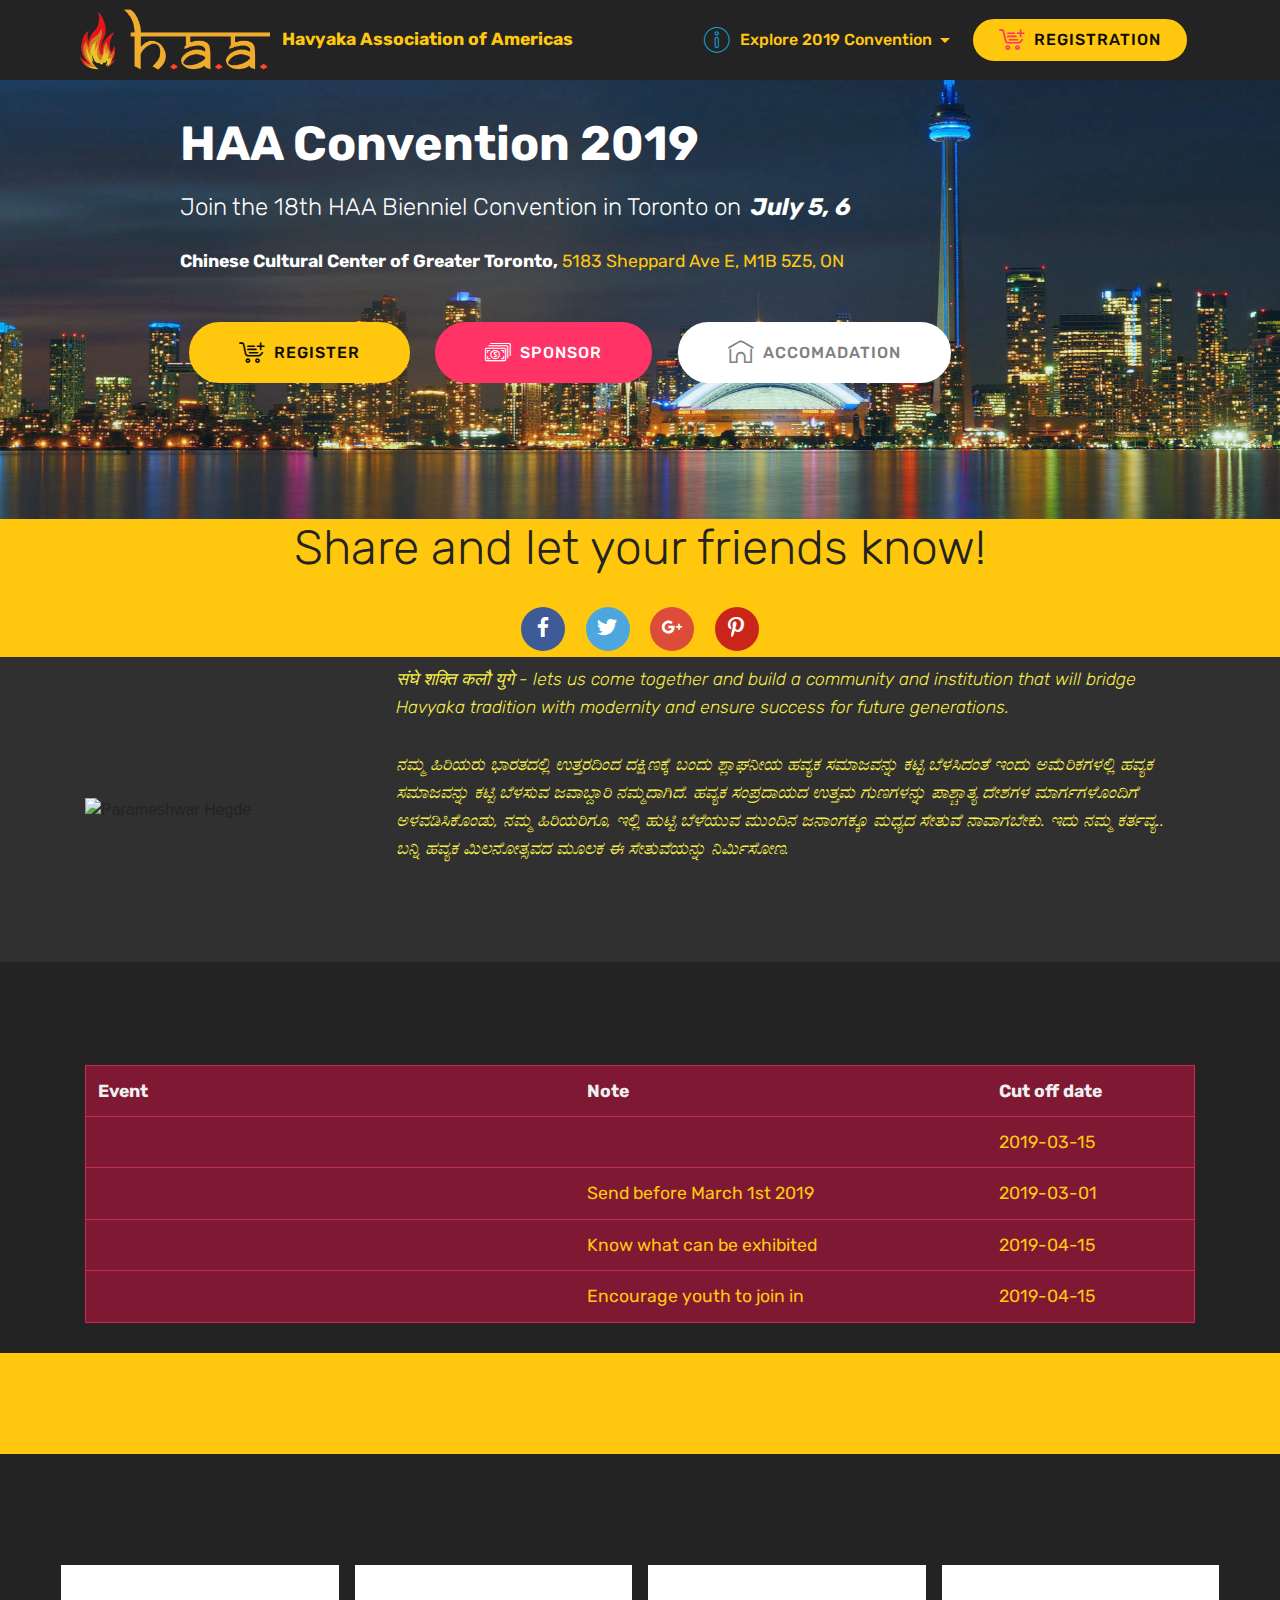
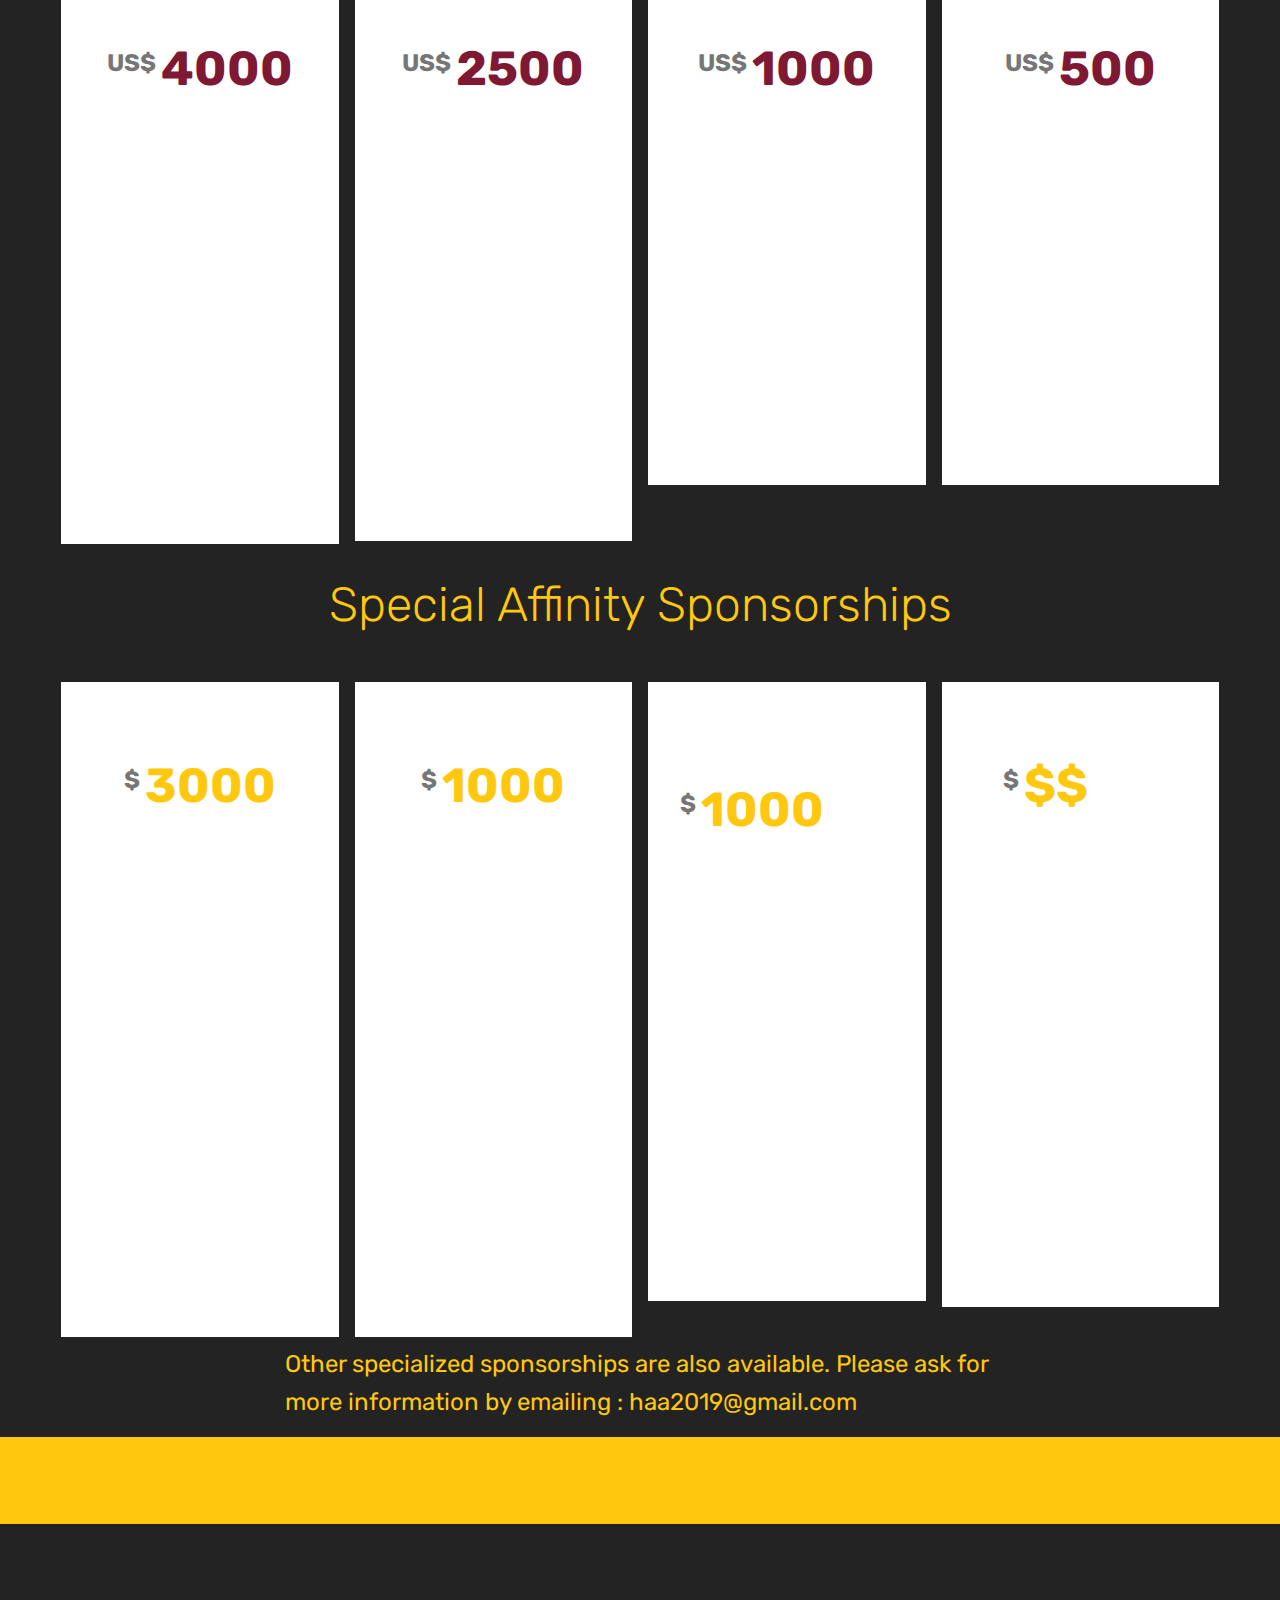
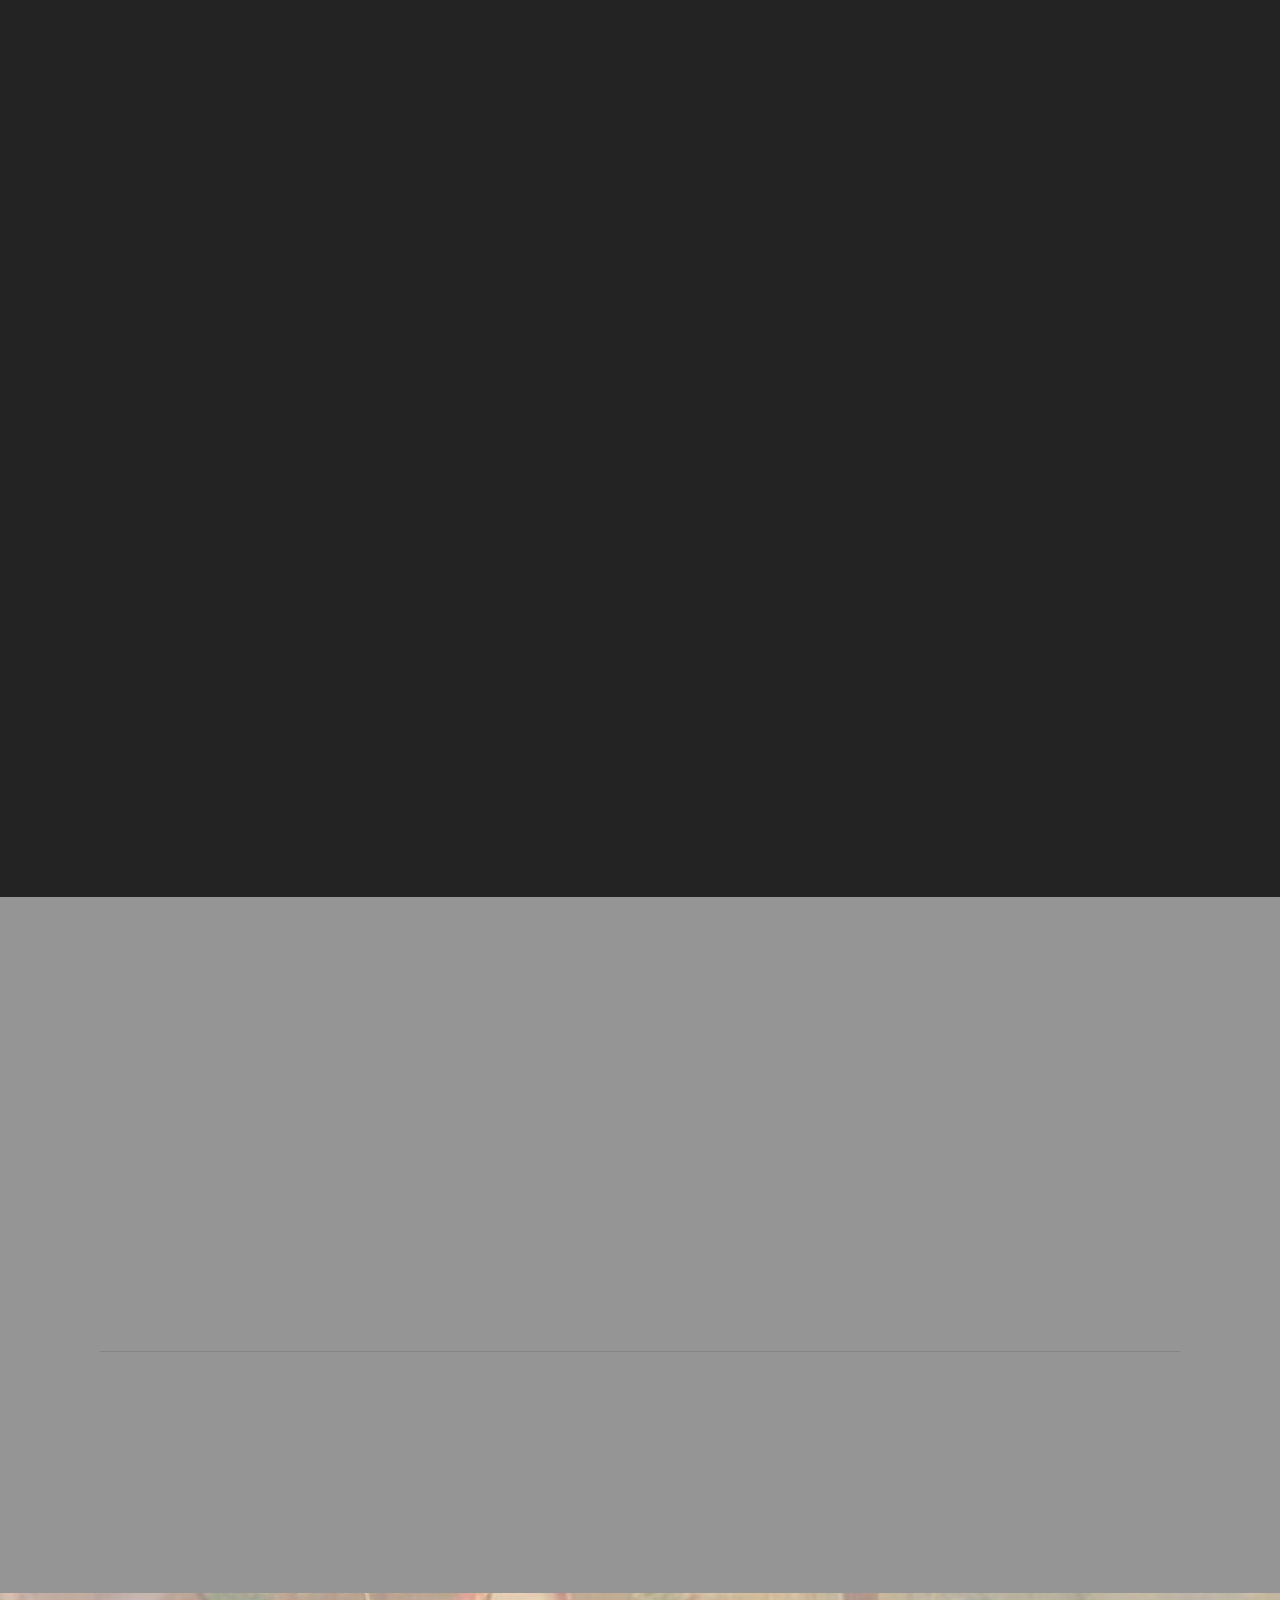
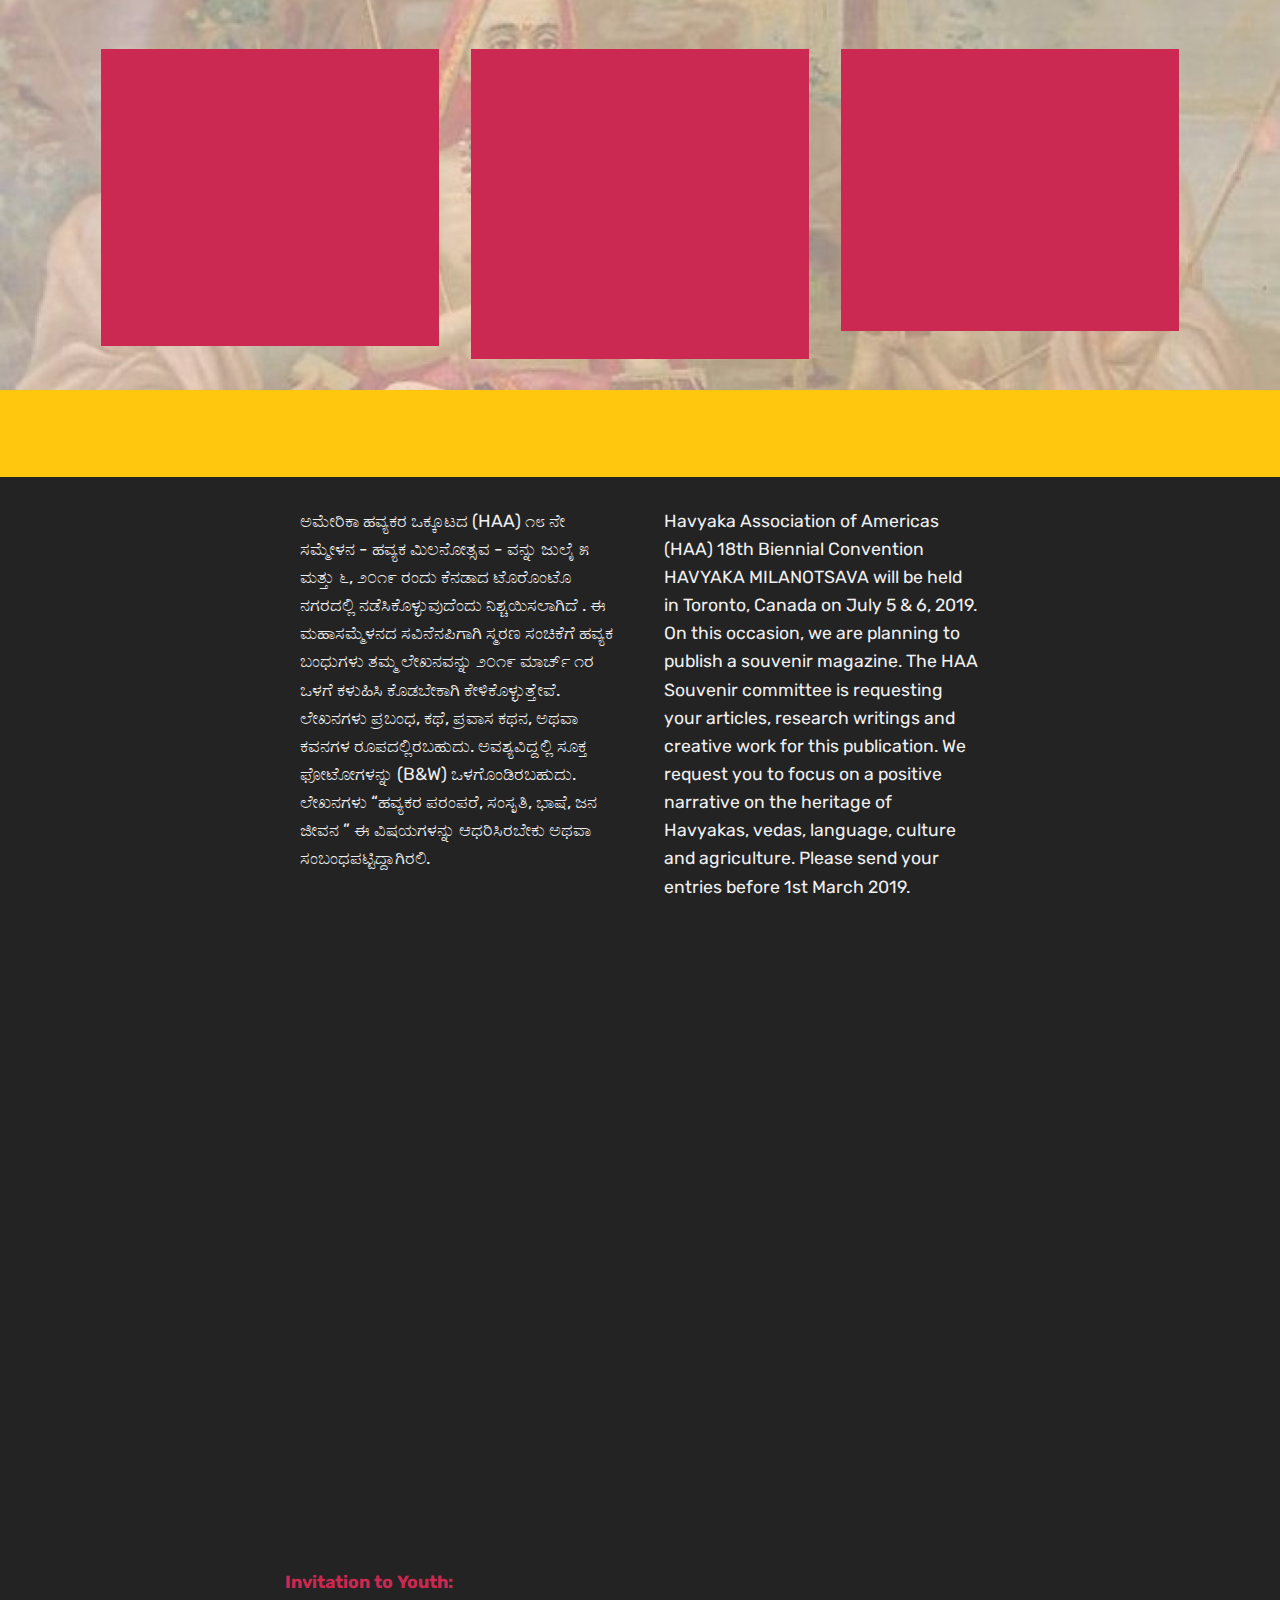
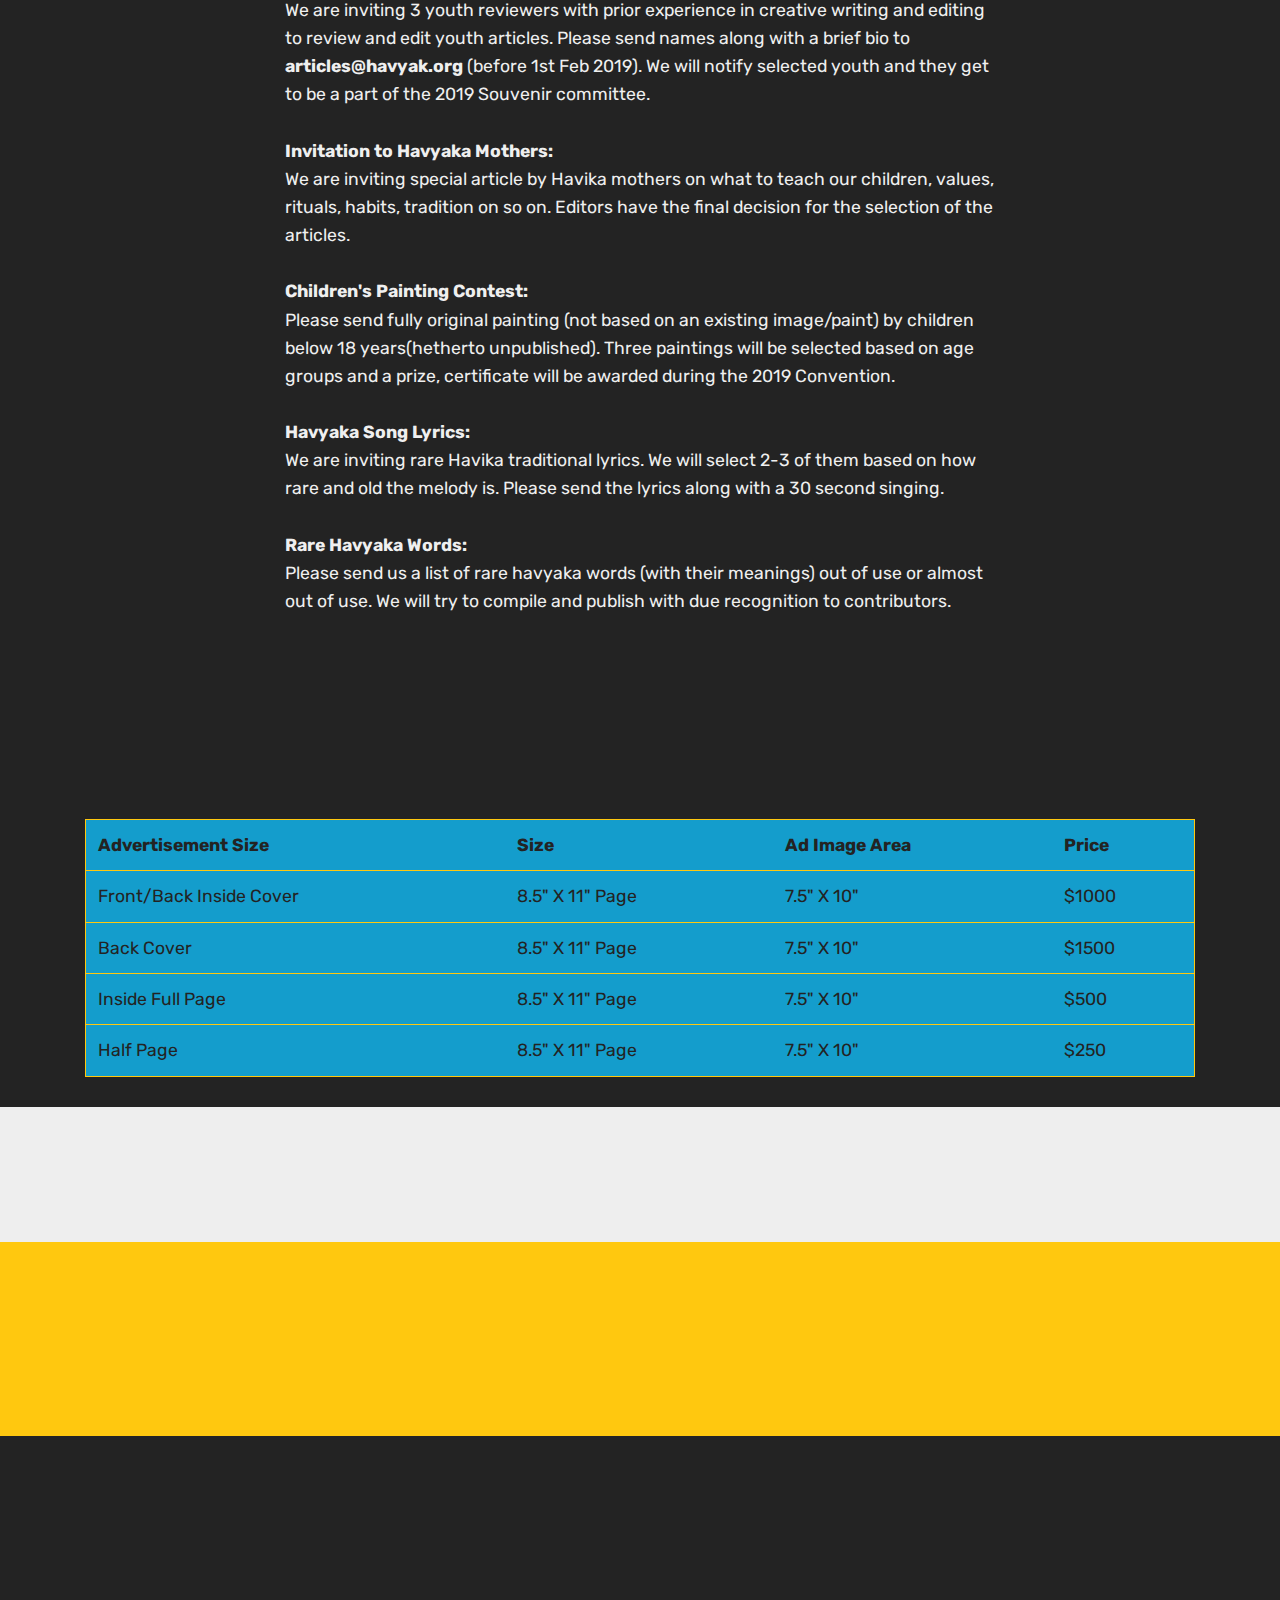
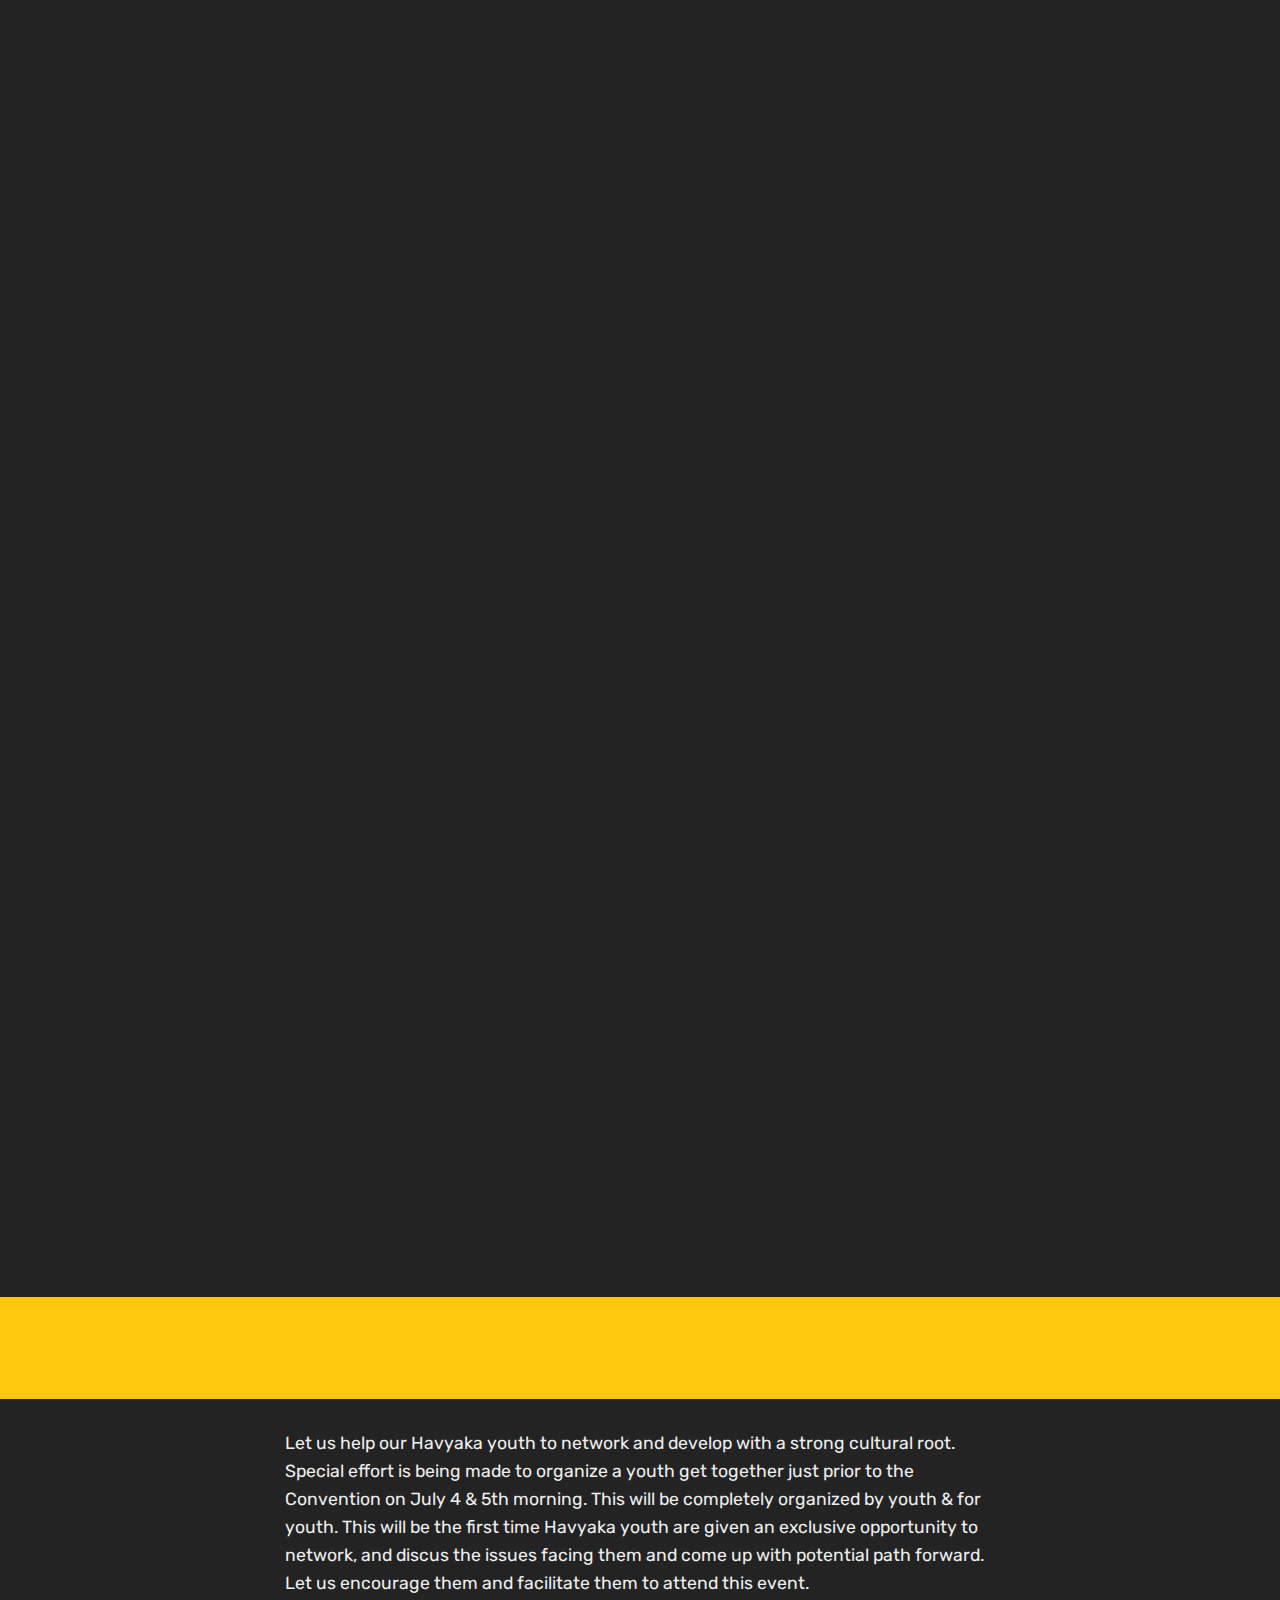
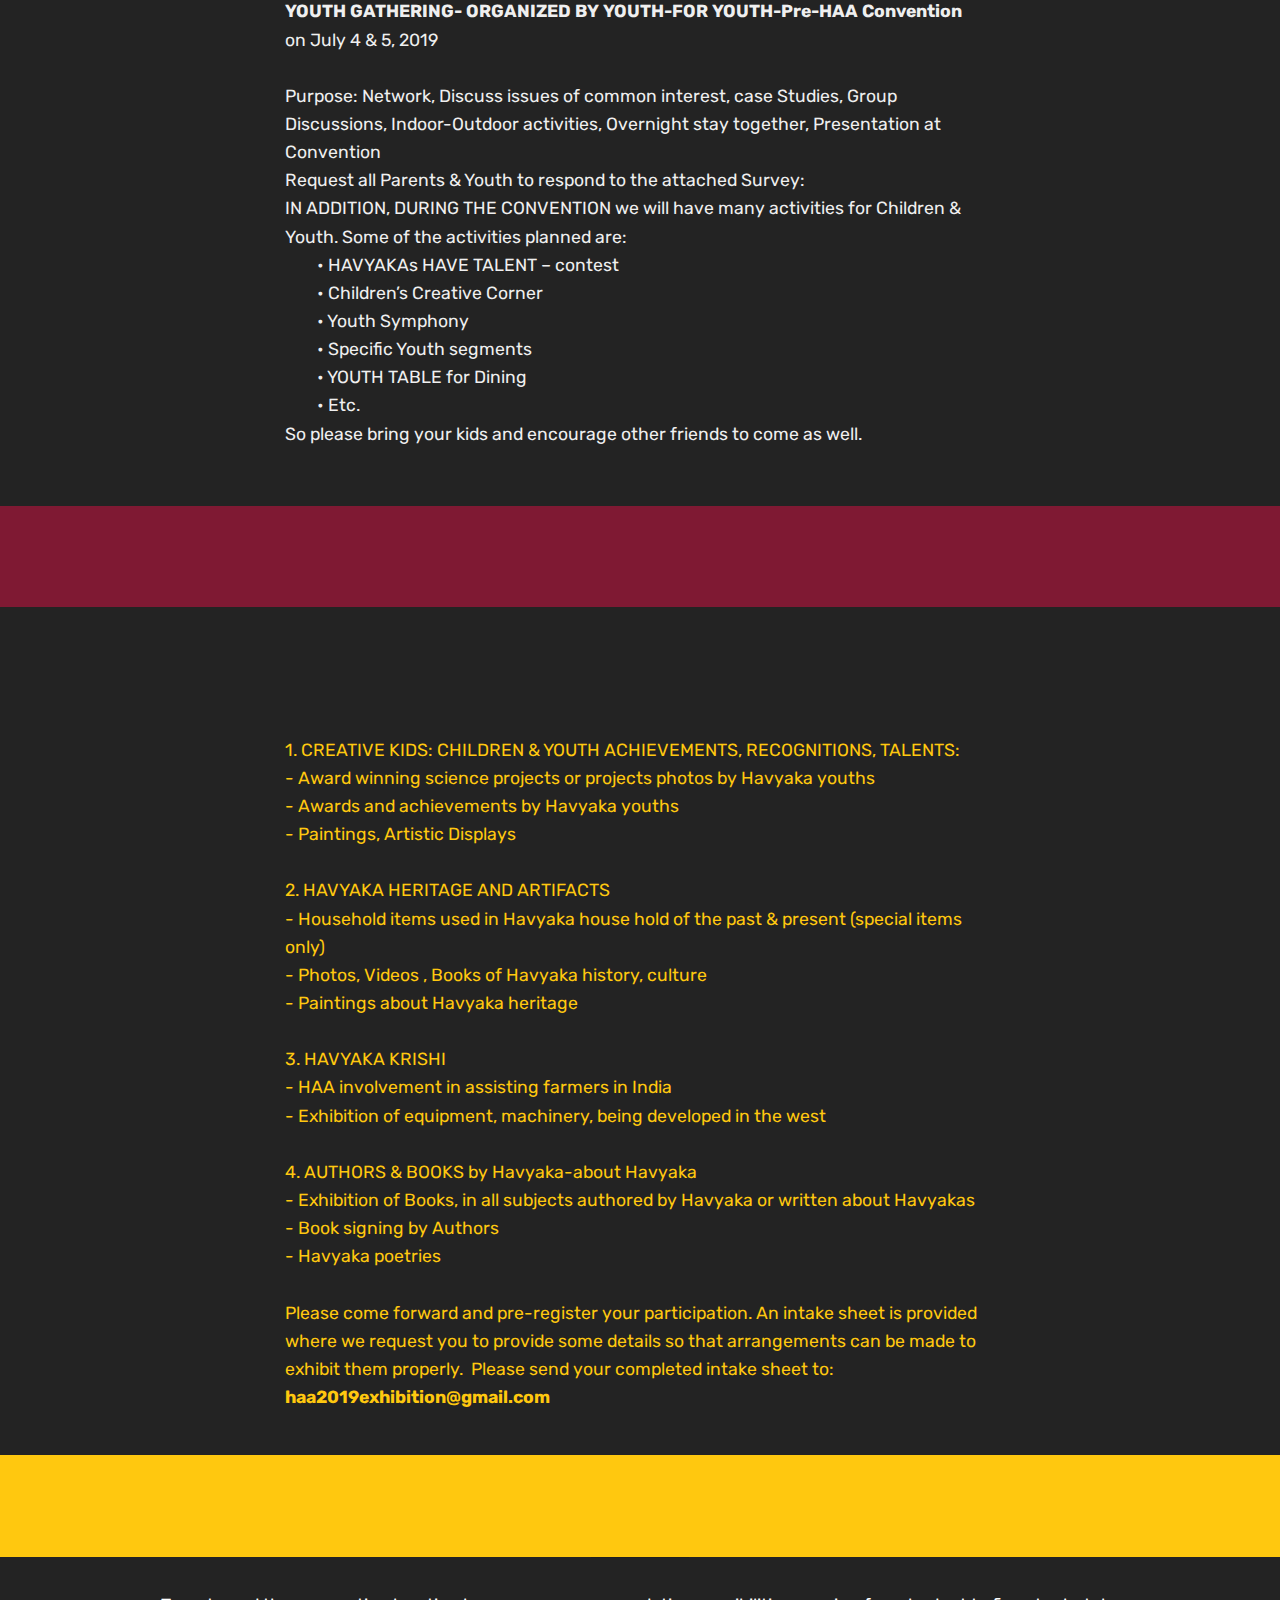
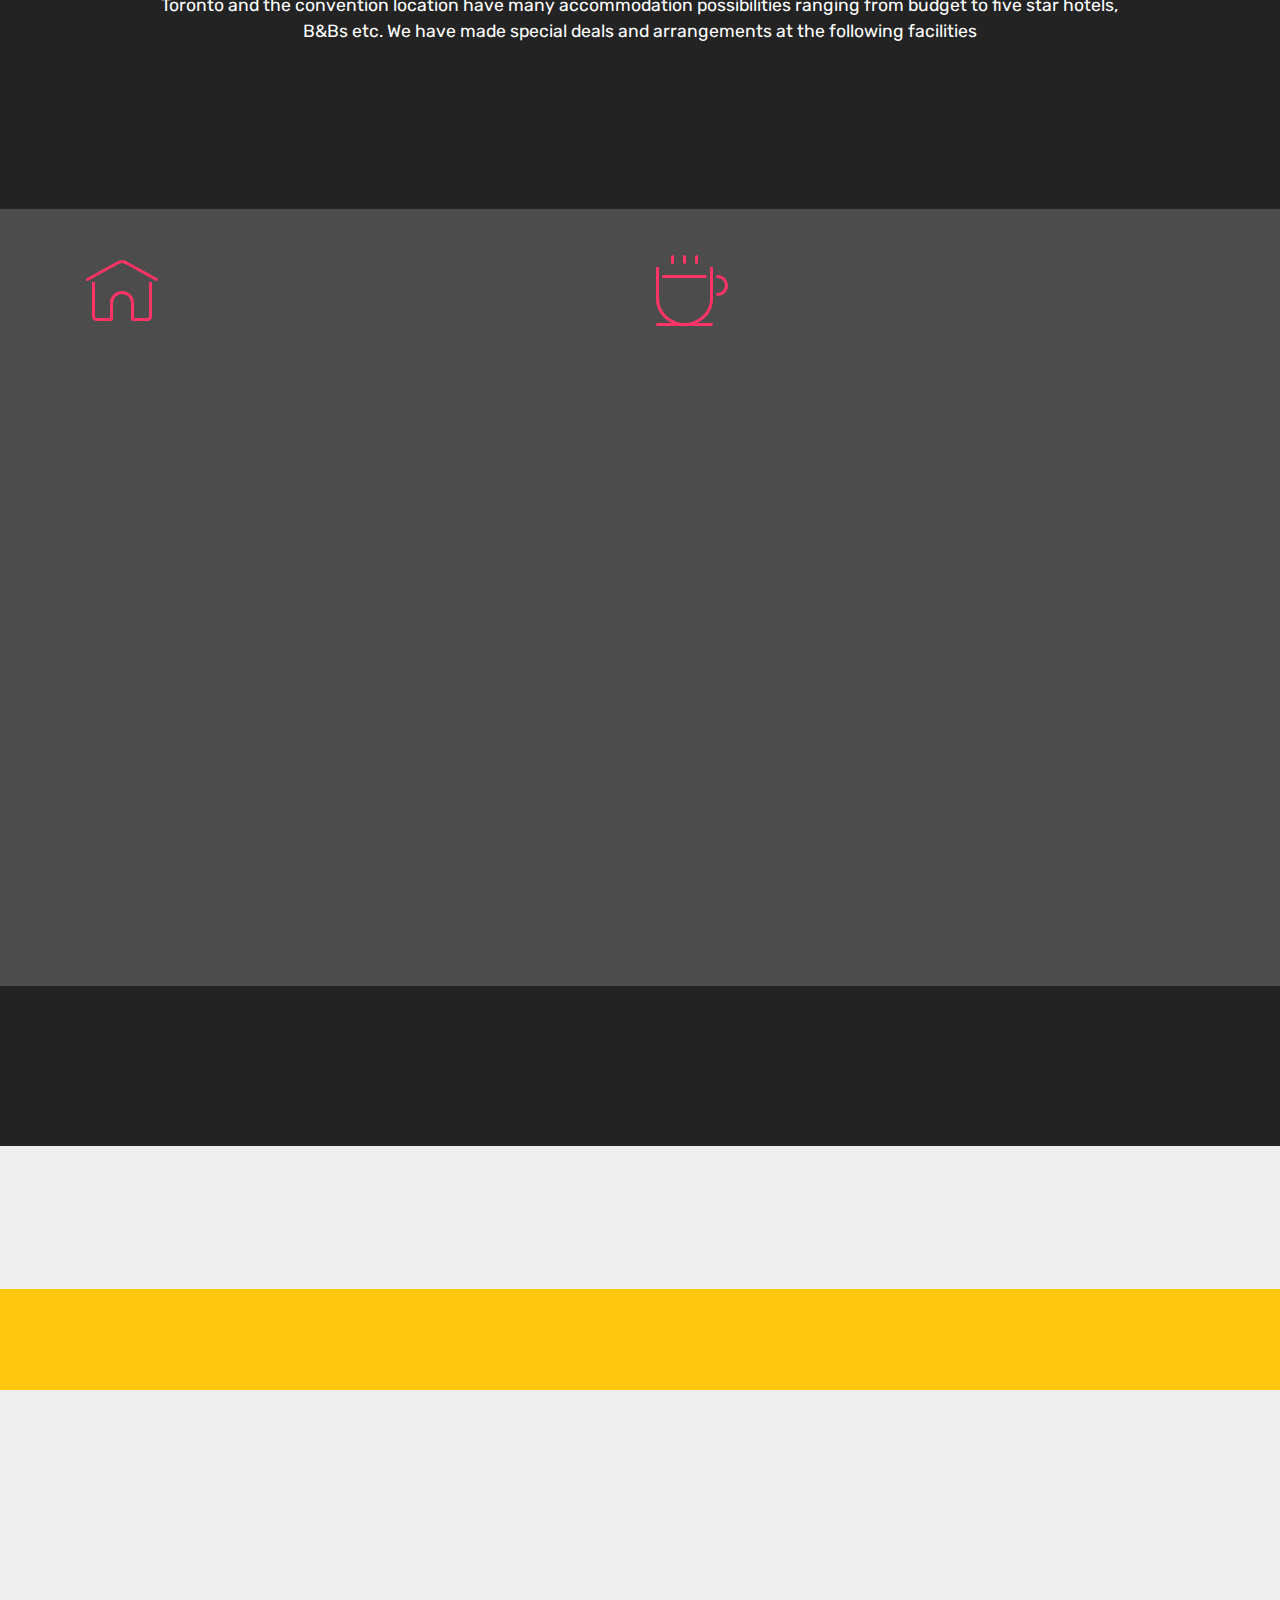
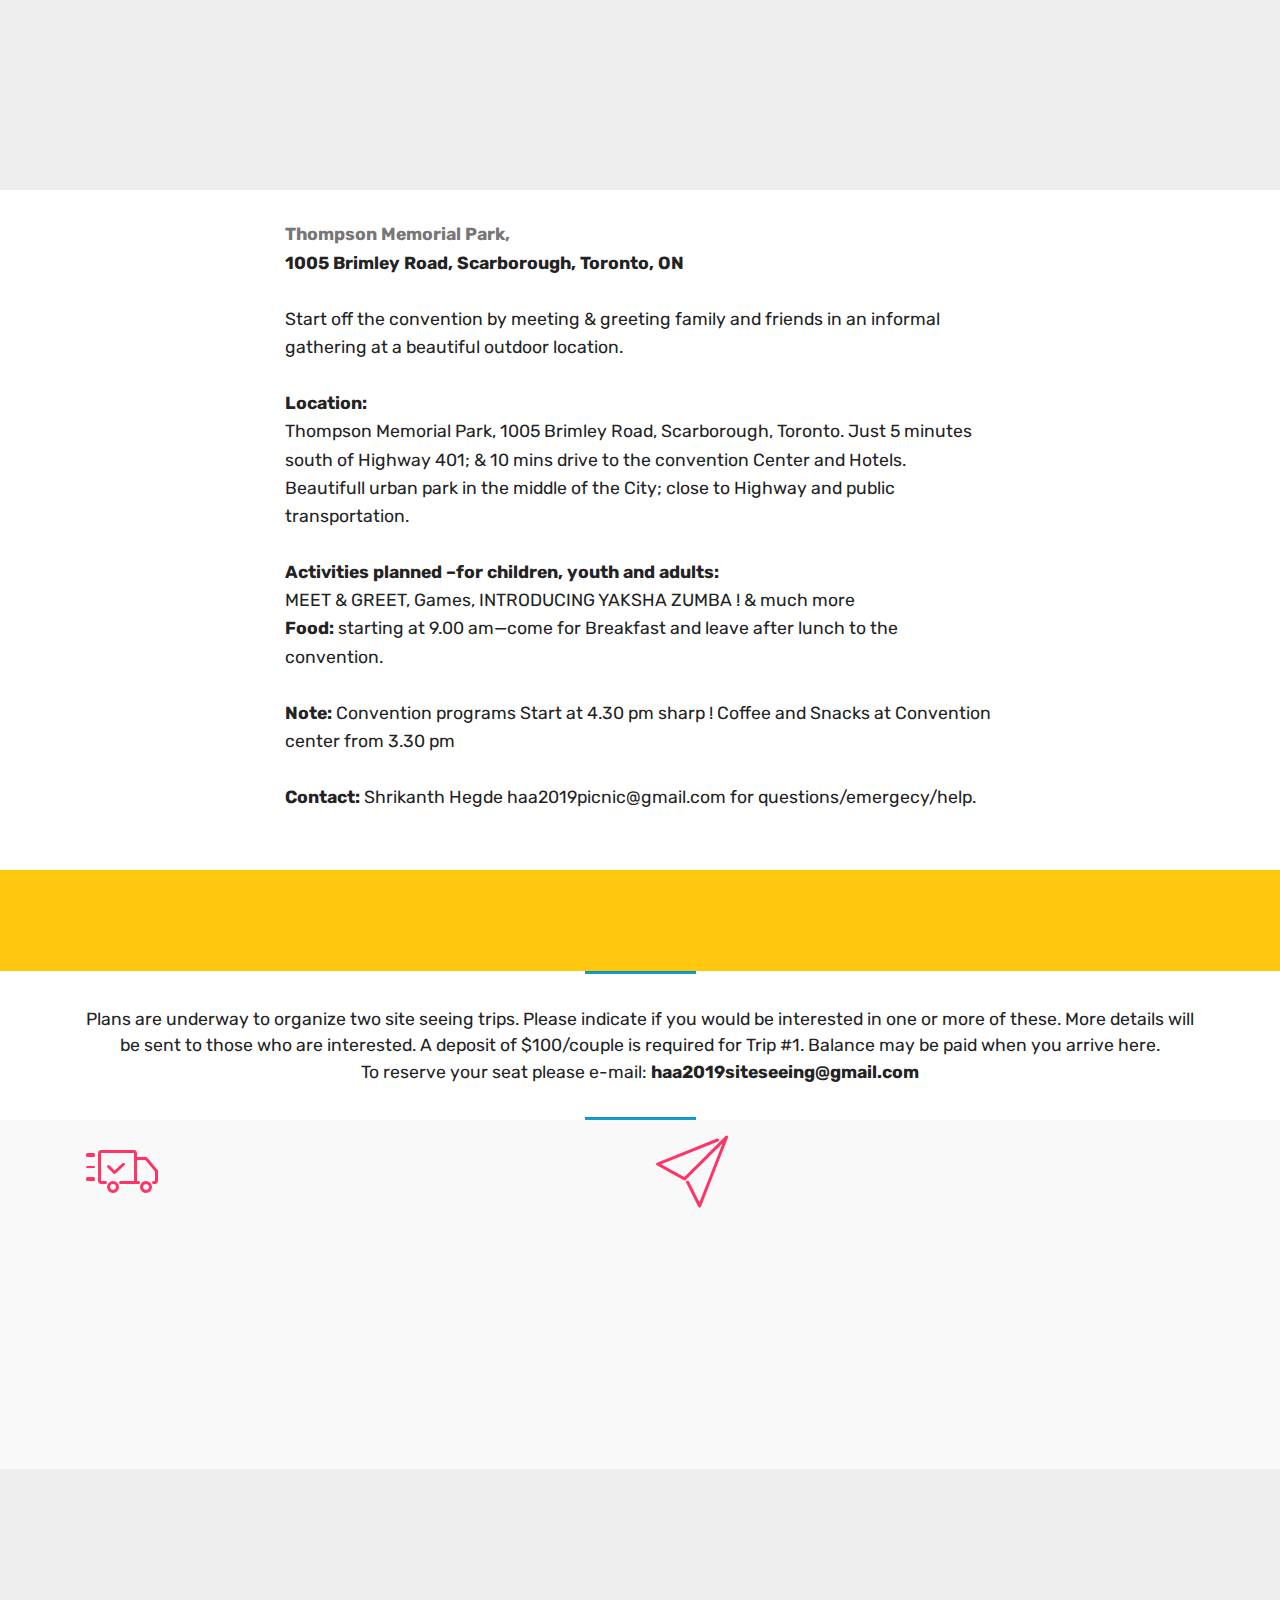
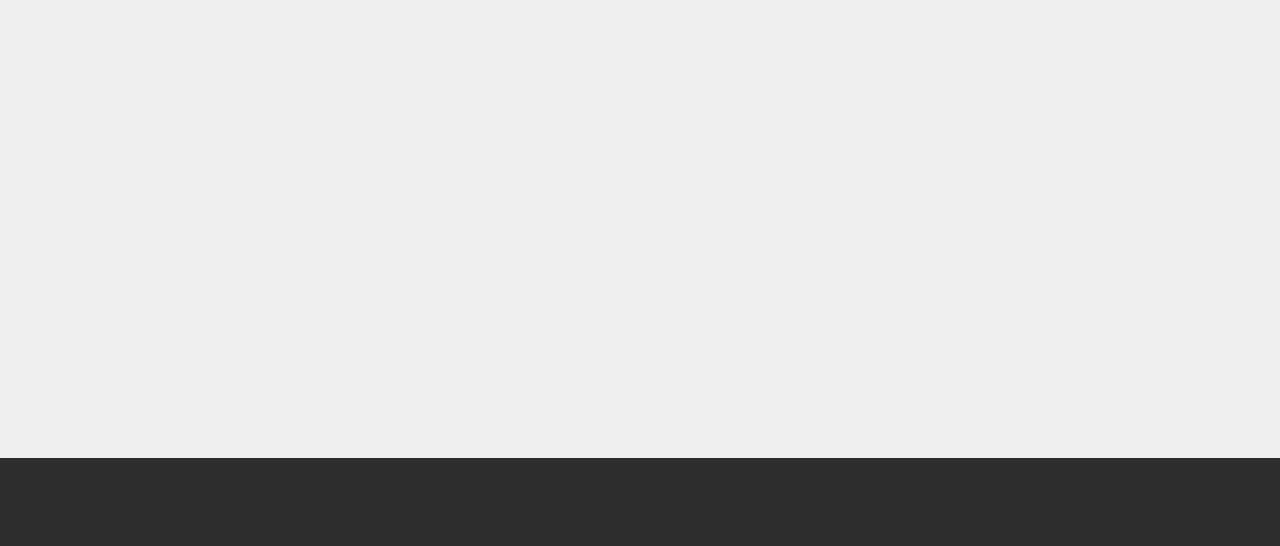
==== commit 0b907cdb: "Fix Footer" ====
--- a/index.html
+++ b/index.html
@@ -62,7 +62,7 @@
     </nav>
 </section>
 
-<section class="engine"><a href="https://mobirise.info/p">site templates free download</a></section><section class="mbr-section info3 cid-r6vAKye4uP" id="info3-5">
+<section class="engine"><a href="https://mobirise.info/h">how to create a web page for free</a></section><section class="mbr-section info3 cid-r6vAKye4uP" id="info3-5">
 
     
 
@@ -77,7 +77,7 @@
                 <h3 class="mbr-section-subtitle align-left mbr-light mbr-white pb-3 mbr-fonts-style display-5">Join the 18th HAA Bienniel Convention in Toronto on<strong>&nbsp;&nbsp;<em>July 5, 6</em></strong></h3>
                 <p class="mbr-text align-left mbr-white mbr-fonts-style display-7"><strong>Chinese Cultural Center of Greater Toronto, <a href="https://drive.google.com/open?id=1OG9-s_AvCpSxNfD59qaM_AfLRN03sCPf&usp=sharing" target="_blank">5183 Sheppard Ave E, M1B 5Z5, ON</a></strong></p>
                 <div class="mbr-section-btn align-left py-4"><a class="btn btn-primary display-4" href="register.html#pricing-tables3-2e"><span class="mbrib-cart-add mbr-iconfont mbr-iconfont-btn"></span>REGISTER</a>
-                     <a class="btn btn-secondary display-4" href="index.html#content5-2j"><span class="mbri-cash mbr-iconfont mbr-iconfont-btn"></span>SPONSOR</a> <a class="btn btn-white display-4" href="index.html#content5-t"><span class="mbrib-home mbr-iconfont mbr-iconfont-btn"></span>ACCOMADATION</a></div>
+                     <a class="btn btn-secondary display-4" href="index.html#content5-2j"><span class="mbri-cash mbr-iconfont mbr-iconfont-btn"></span>SPONSOR</a> <a class="btn btn-white display-4" href="index.html#content5-2k"><span class="mbrib-home mbr-iconfont mbr-iconfont-btn"></span>ACCOMADATION</a></div>
             </div>
         </div>
     </div>
@@ -131,7 +131,7 @@
               <img src="assets/images/parameshwara-bhat-354x365.png" alt="Parameshwar Hegde" title="President HAA">
             </div>
             <div class="media-content px-3 align-self-center mbr-white py-2">
-                    <p class="mbr-text testimonial-text mbr-fonts-style display-7">संघे शक्ति कलौ युगे - lets us come together and build a community and institution that will bridge Havyaka tradition with modernity and ensure success for future generations.<br><br>ನಮ್ಮ ಹಿರಿಯರು ಭಾರತದಲ್ಲಿ ಉತ್ತರದಿಂದ ದಕ್ಷಿಣಕ್ಕೆ ಬಂದು ಶ್ಲಾಘನೀಯ ಹವ್ಯಕ ಸಮಾಜವನ್ನು ಕಟ್ಟಿ ಬೆಳಸಿದಂತೆ ಇಂದು ಅಮೆರಿಕಗಳಲ್ಲಿ ಹವ್ಯಕ ಸಮಜವನ್ನು ಕಟ್ಟಿ ಬೆಳಸುವ ಜವಾಬ್ದಾರಿ ನಮ್ಮದಾಗಿದೆ. ಹವ್ಯಕ ಸಂಪ್ರದಾಯದ ಉತ್ತಮ ಗುಣಗಳನ್ನು ಪಾಶ್ಚಾತ್ಯ ದೇಶಗಳ ಮಾರ್ಗಗಳೊಂದಿಗೆ ಅಳವಡಿಸಿಕೊಂಡು, ನಮ್ಮ ಹಿರಿಯರಿಗೂ, ಇಲ್ಲಿ ಹುಟ್ಟಿ ಬೆಳೆಯುವ ಮುಂದಿನ  ಜನಾಂಗಕ್ಕೂ ಮಧ್ಯದ ಸೇತುವೆ ನಾವಾಗಬೇಕು. ಇದು ನಮ್ಮ ಕರ್ತವ್ಯ. ಬನ್ನಿ ಹವ್ಯಕ ಮಿಲನೋತ್ಸವದ ಮೂಲಕ ಈ ಸೇತುವೆಯನ್ನು ನಿರ್ಮಿಸೋಣ.<br></p>
+                    <p class="mbr-text testimonial-text mbr-fonts-style display-7">संघे शक्ति कलौ युगे - lets us come together and build a community and institution that will bridge Havyaka tradition with modernity and ensure success for future generations.<br><br>ನಮ್ಮ ಹಿರಿಯರು ಭಾರತದಲ್ಲಿ ಉತ್ತರದಿಂದ ದಕ್ಷಿಣಕ್ಕೆ ಬಂದು ಶ್ಲಾಘನೀಯ ಹವ್ಯಕ ಸಮಾಜವನ್ನು ಕಟ್ಟಿ ಬೆಳಸಿದಂತೆ ಇಂದು ಅಮೆರಿಕಗಳಲ್ಲಿ ಹವ್ಯಕ ಸಮಾಜವನ್ನು ಕಟ್ಟಿ ಬೆಳಸುವ ಜವಾಬ್ದಾರಿ ನಮ್ಮದಾಗಿದೆ. ಹವ್ಯಕ ಸಂಪ್ರದಾಯದ ಉತ್ತಮ ಗುಣಗಳನ್ನು ಪಾಶ್ಚಾತ್ಯ ದೇಶಗಳ ಮಾರ್ಗಗಳೊಂದಿಗೆ ಅಳವಡಿಸಿಕೊಂಡು, ನಮ್ಮ ಹಿರಿಯರಿಗೂ, ಇಲ್ಲಿ ಹುಟ್ಟಿ ಬೆಳೆಯುವ ಮುಂದಿನ  ಜನಾಂಗಕ್ಕೂ ಮಧ್ಯದ ಸೇತುವೆ ನಾವಾಗಬೇಕು. ಇದು ನಮ್ಮ ಕರ್ತವ್ಯ.. ಬನ್ನಿ ಹವ್ಯಕ ಮಿಲನೋತ್ಸವದ ಮೂಲಕ ಈ ಸೇತುವೆಯನ್ನು ನಿರ್ಮಿಸೋಣ.<br></p>
                     <p class="mbr-author-name pt-4 mb-2 mbr-fonts-style display-5"><span style="font-weight: normal;">
                        Shri Parameshwara Bhat,&nbsp;President HAA</span></p>
                     <p class="mbr-author-desc mbr-fonts-style display-5"></p>
@@ -568,7 +568,7 @@
     </div>
 </section>
 
-<section class="cid-r6vHBt48EO mbr-reveal" id="footer2-c">
+<section class="cid-rcHGBEoYw1" id="footer2-3d">
 
     
 
@@ -578,13 +578,28 @@
         <div class="media-container-row content mbr-white">
             <div class="col-12 col-md-3 mbr-fonts-style display-7">
                 <p class="mbr-text">
-                    <strong>Address:</strong><br>Chinese Cultural Center of Greater Toronto<br><strong>5183 Sheppard Ave E<br> Scarborough, ON, M1B 5Z5<br>Canada<br></strong><br><strong>Contacts:</strong><br>Email: &nbsp; haa2019@gmail.com<br>Phone: +1 (905) 737 9040<br>Web: &nbsp; &nbsp; <a href="https://www.havyak.org" target="_blank">www.havyak.org</a><br>2019: www.haaconvention.org</p>
+                    <strong>Address</strong>
+                    <br>
+                    <br><strong>Chinese Cultural Center of Greater Toronto</strong><br><em>5183 Sheppard Ave E Scarborough, ON<br>M1B 5Z5,  +Canada</em><br>
+                    <br><strong>Contacts</strong>
+                    <br>
+                    <br>Email: &nbsp; haa2019@gmail.com +Phone: +1 (905) 737 9040 +<br>Web: &nbsp;<a href="https://havyak.org" target="_blank">www.havyak.org +</a><br>2019: <a href="http://www.haaconvention.org">www.haaconvention.org</a><br></p>
             </div>
             <div class="col-12 col-md-3 mbr-fonts-style display-7">
                 <p class="mbr-text">
-                    <strong>Links:</strong><br><a class="text-secondary" href="https://niagarafalls.ca/visitors/default.aspx">Niagara Falls</a><br><a class="text-secondary" href="https://www.baps.org/Global-Network/North-America/Toronto.aspx" target="_blank">Swaminarayana Temple</a><br><a class="text-secondary" href="https://www.seetorontonow.com" target="_blank">See Toronto</a><br>
-                    <br><strong>Feedback:</strong>
-<br>Please send us your ideas, feedback or interest areas you would like to participate etc!</p>
+                    <strong>Links</strong>
+                    <br>
+                    <br><a href="https://www.niagarafallstourism.com/" target="_blank">Niagara Falls +</a><br><a href="https://www.baps.org/Global-Network/North-America/Toronto.aspx">Swaminarayana Temple</a><br> +<a href="https://www.seetorontonow.com/" target="_blank">See Toronto</a><br>
+                    <br><strong>Feedback</strong>
+                    <br>
+                    <br>Please send us your ideas, interest to participate, suggestions! <a href="index.html#form1-33">Contact Us</a> via the form below.
+                </p>
             </div>
             <div class="col-12 col-md-6">
                 <div class="google-map"><iframe frameborder="0" style="border:0" src="https://www.google.com/maps/embed/v1/place?key=AIzaSyA0Dx_boXQiwvdz8sJHoYeZNVTdoWONYkU&amp;q=place_id:ChIJWS1s0OfQ1IkRMMm8oFN8m78" allowfullscreen=""></iframe></div>
@@ -598,23 +613,24 @@
             </div>
             <div class="media-container-row mbr-white">
                 <div class="col-sm-6 copyright">
-                    <p class="mbr-text mbr-fonts-style display-7">Havyaka Association of Americas 2019</p>
+                    <p class="mbr-text mbr-fonts-style display-7">
+                        © Copyright 2018-19 Havyaka Association of Americas</p>
                 </div>
                 <div class="col-md-6">
                     <div class="social-list align-right">
                         <div class="soc-item">
-                            <a href="https://twitter.com/haamericas" target="_blank">
-                                <span class="mbr-iconfont mbr-iconfont-social socicon-twitter socicon"></span>
+                            <a href="https://twitter.com/mobirise" target="_blank">
+                                <span class="mbr-iconfont mbr-iconfont-social socicon-twitter socicon" style="font-size: 50px;"></span>
                             </a>
                         </div>
                         <div class="soc-item">
-                            <a href="https://www.facebook.com/groups/havyaks" target="_blank">
-                                <span class="mbr-iconfont mbr-iconfont-social socicon-facebook socicon"></span>
+                            <a href="https://www.facebook.com/pages/Mobirise/1616226671953247" target="_blank">
+                                <span class="mbr-iconfont mbr-iconfont-social socicon-facebook socicon" style="font-size: 50px;"></span>
                             </a>
                         </div>
                         <div class="soc-item">
-                            <a href="https://www.youtube.com/channel/UCVbniiZq8bMum5ZDbmAj9BQ" target="_blank">
-                                <span class="mbr-iconfont mbr-iconfont-social socicon-youtube socicon"></span>
+                            <a href="https://www.youtube.com/user/HAAnews" target="_blank">
+                                <span class="mbr-iconfont mbr-iconfont-social socicon-youtube socicon" style="font-size: 50px;"></span>
                             </a>
                         </div>
                         
@@ -866,8 +882,7 @@
 </li><li>Time limits for programs:-
 &nbsp;<span style="font-size: 1.1rem;">&nbsp;</span></li><li>&nbsp;&nbsp;&nbsp;&nbsp;&nbsp;&nbsp;&nbsp;&nbsp;&nbsp;&nbsp;&nbsp;&nbsp;&nbsp;&nbsp;&nbsp;&nbsp;<span style="font-size: 1.1rem;">a. Individual presentation:  5 - 12 years: 4 minutes, 13 years + : 6 minutes&nbsp;</span></li><li>&nbsp;&nbsp;&nbsp;&nbsp;&nbsp;&nbsp;&nbsp;&nbsp;&nbsp;&nbsp;&nbsp;&nbsp;&nbsp;&nbsp;&nbsp;&nbsp;<span style="font-size: 1.1rem;">b. Group presentation for dance, music etc: 10 minutes.&nbsp;</span></li><li>&nbsp;&nbsp;&nbsp;&nbsp;&nbsp;&nbsp;&nbsp;&nbsp;&nbsp;&nbsp;&nbsp;&nbsp;&nbsp;&nbsp;&nbsp;&nbsp;c. Skit , drama etc : 20 minutes 
 </li><li>Ample green room space is available. Please consult with HAA program coordinator if there are any special requests.
-</li><li>Completed Program Request Form to reach us by March 15th, 2019. Form can be obtained by 	contacting us by e-mail at: <strong>haa2019cultural@gmail.com
-</strong></li><li>References to any U-tube, Video, audio etc. showing similar performances would be helpful. 
+</li><li>Completed Program Request Form to reach us by March 15th, 2019. <a href="https://tinyurl.com/havyakaaform">Download Form</a>.</li><li>References to any U-tube, Video, audio etc. showing similar performances would be helpful. 
 </li><li>Due to limited time availability, we may have to restrict number of programs. Early entries will get preference.
 </li><li>Program cancellations if any, to be made at least one month prior to the event.
 </li><li>Audio and / or Video files should be sequenced and marked appropriately. This should be sent to the HAA program coordinator by June 30th, 2019.
@@ -1068,7 +1083,7 @@
 
     <div class="container">
         <div class="media-container-row">
-            <div class="mbr-text col-12 col-md-8 mbr-fonts-style display-7"><p><strong>Other accommodations from budget to five star variety are available within close driving distance. Feel free to contact us if you would like more details.</strong></p><p><strong>NOTE: Those who would like to come a few days before and combine vacation; The same rates will be made available by the hotel. Please enquire while booking.</strong></p></div>
+            <div class="mbr-text col-12 col-md-8 mbr-fonts-style display-7"><p>Other accommodations from budget to five star variety are available within close driving distance. Feel free to contact us if you would like more details.</p><p><strong>NOTE</strong>: Those who would like to come a few days before and combine vacation; The same rates will be made available by the hotel. Please enquire while booking.</p></div>
         </div>
     </div>
 </section>
@@ -1218,7 +1233,7 @@
                     <div data-form-alert="" hidden="">Thanks for contacting us!
 HAA 2019 Team</div>
             
-                    <form class="mbr-form" action="https://mobirise.com/" method="post" data-form-title="Mobirise Form"><input type="hidden" name="email" data-form-email="true" value="cAbKyyD1s1rnwnAahRYvUodfQgnfLS+RlWFltMdUuQ/N37Og3WcALQ76ceQDqGO7Bkg0lXUTFcjivAeLVTSHJhXjS376NhkxFcXxXbUEGe3K5B0jm8VwAOW0dzevJZfu">
+                    <form class="mbr-form" action="https://mobirise.com/" method="post" data-form-title="Mobirise Form"><input type="hidden" name="email" data-form-email="true" value="DO2niaDnDsr/Y1EUb2F0J15vQGFUZ7oF0OZcrkvd2rZIdUjmT+vpOIzb3XCJ6aNOl0hq0eXf1PkJr4MqsqVBEsxJ/dyXdadlY1mMGkxziITePR+vWf6TgDArAzFdWBVi">
                         <div class="row row-sm-offset">
                             <div class="col-md-4 multi-horizontal" data-for="name">
                                 <div class="form-group">
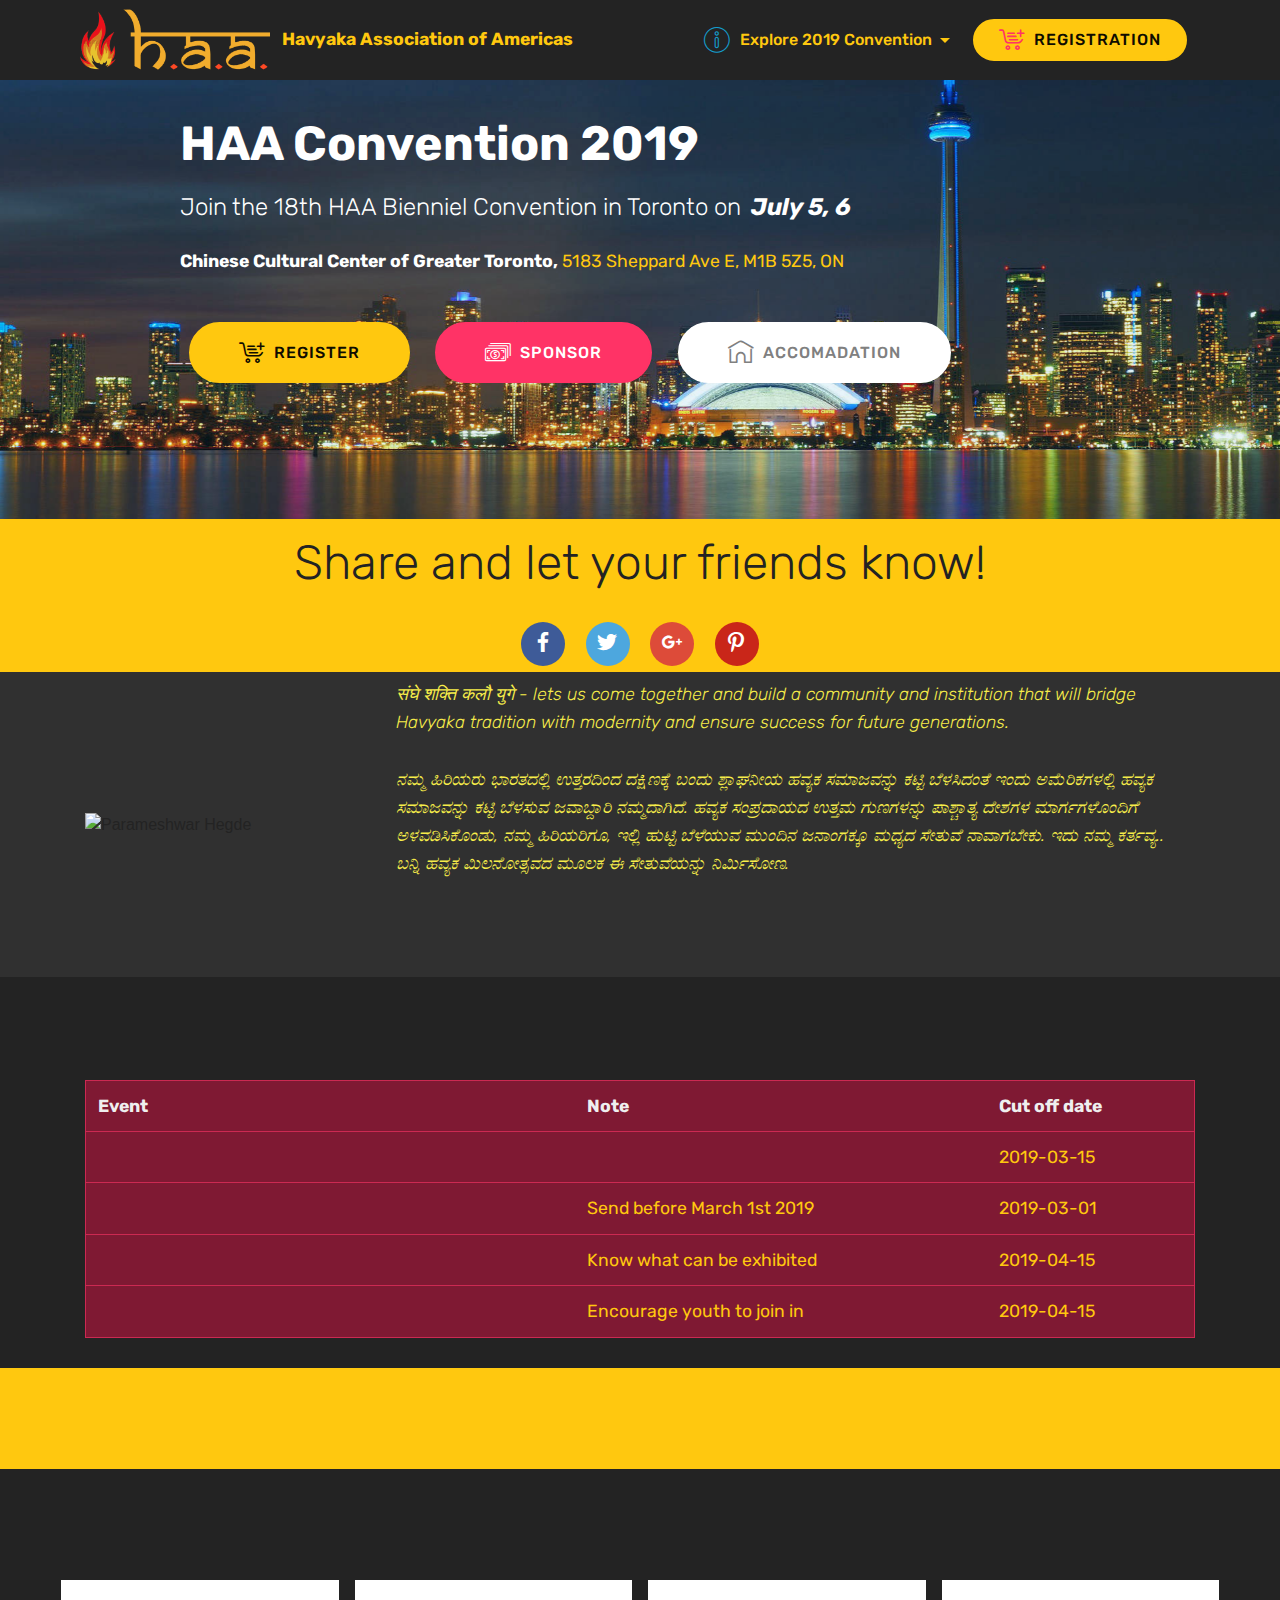
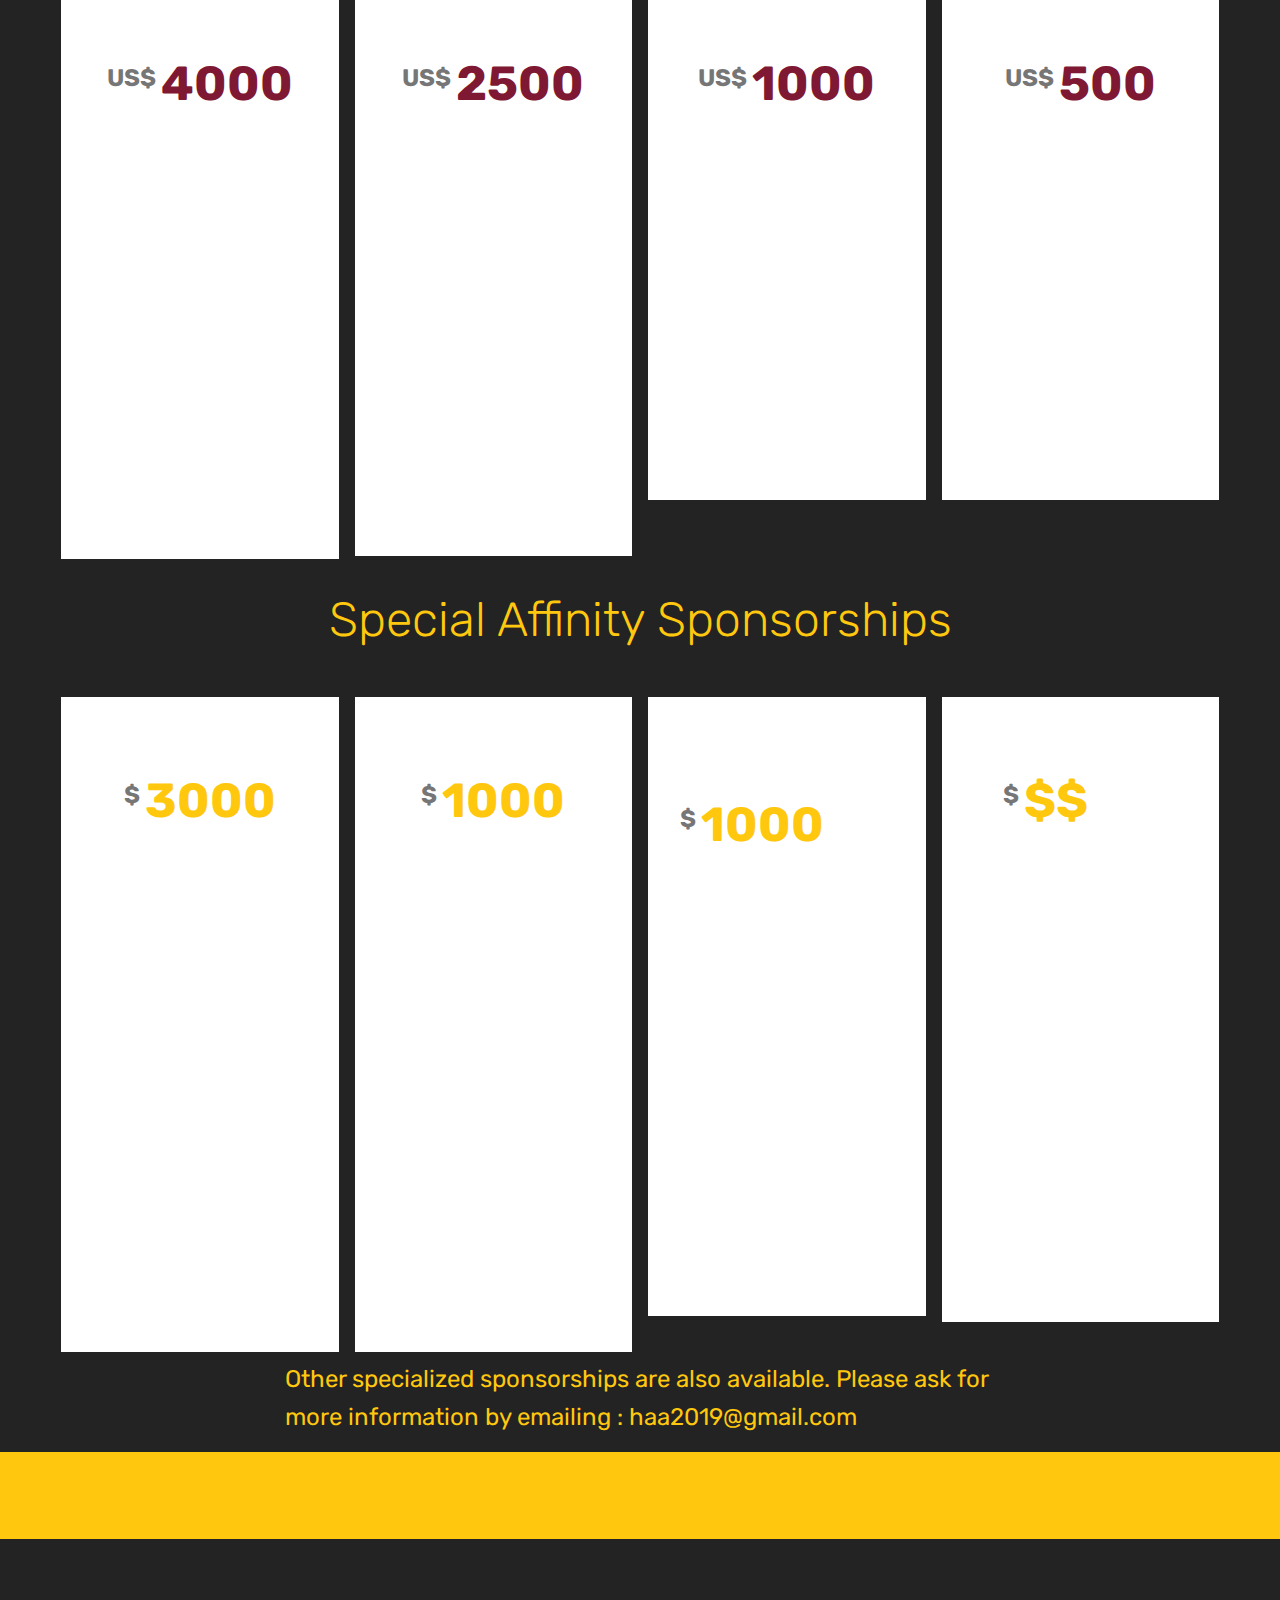
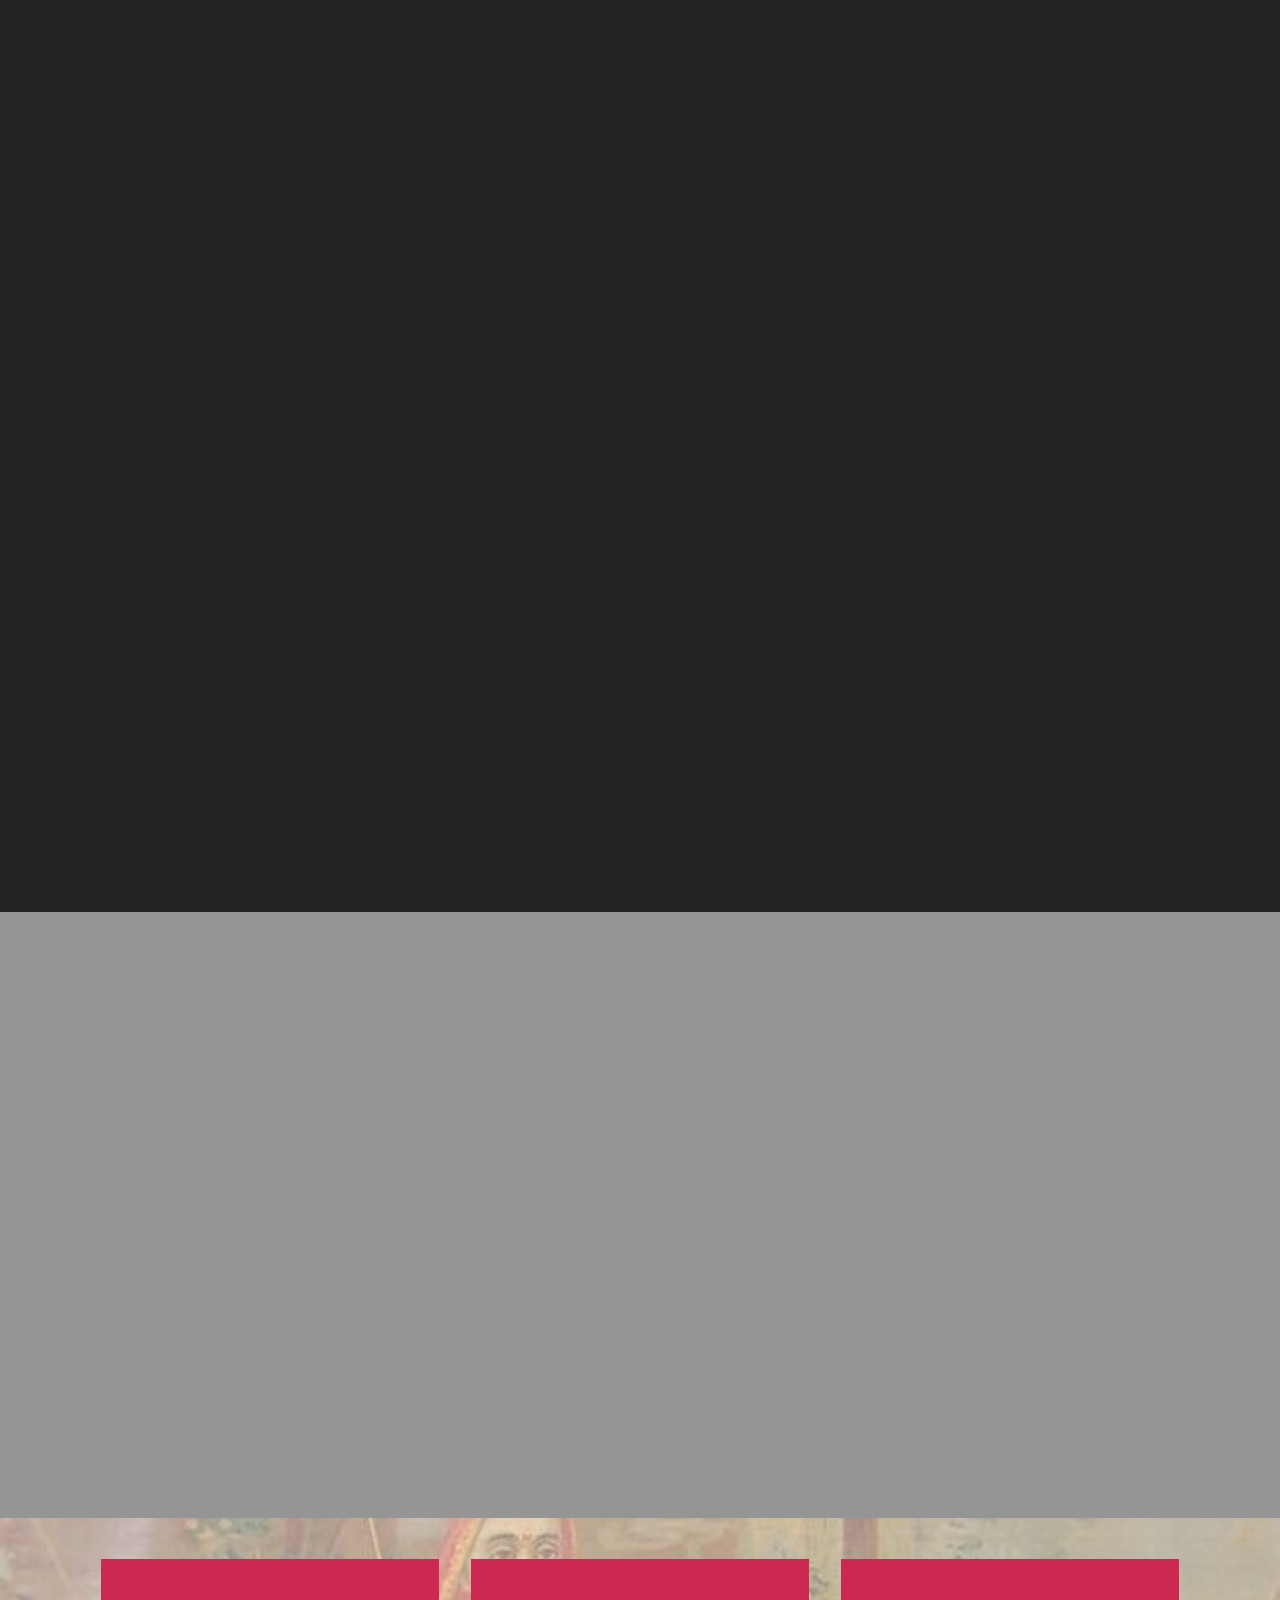
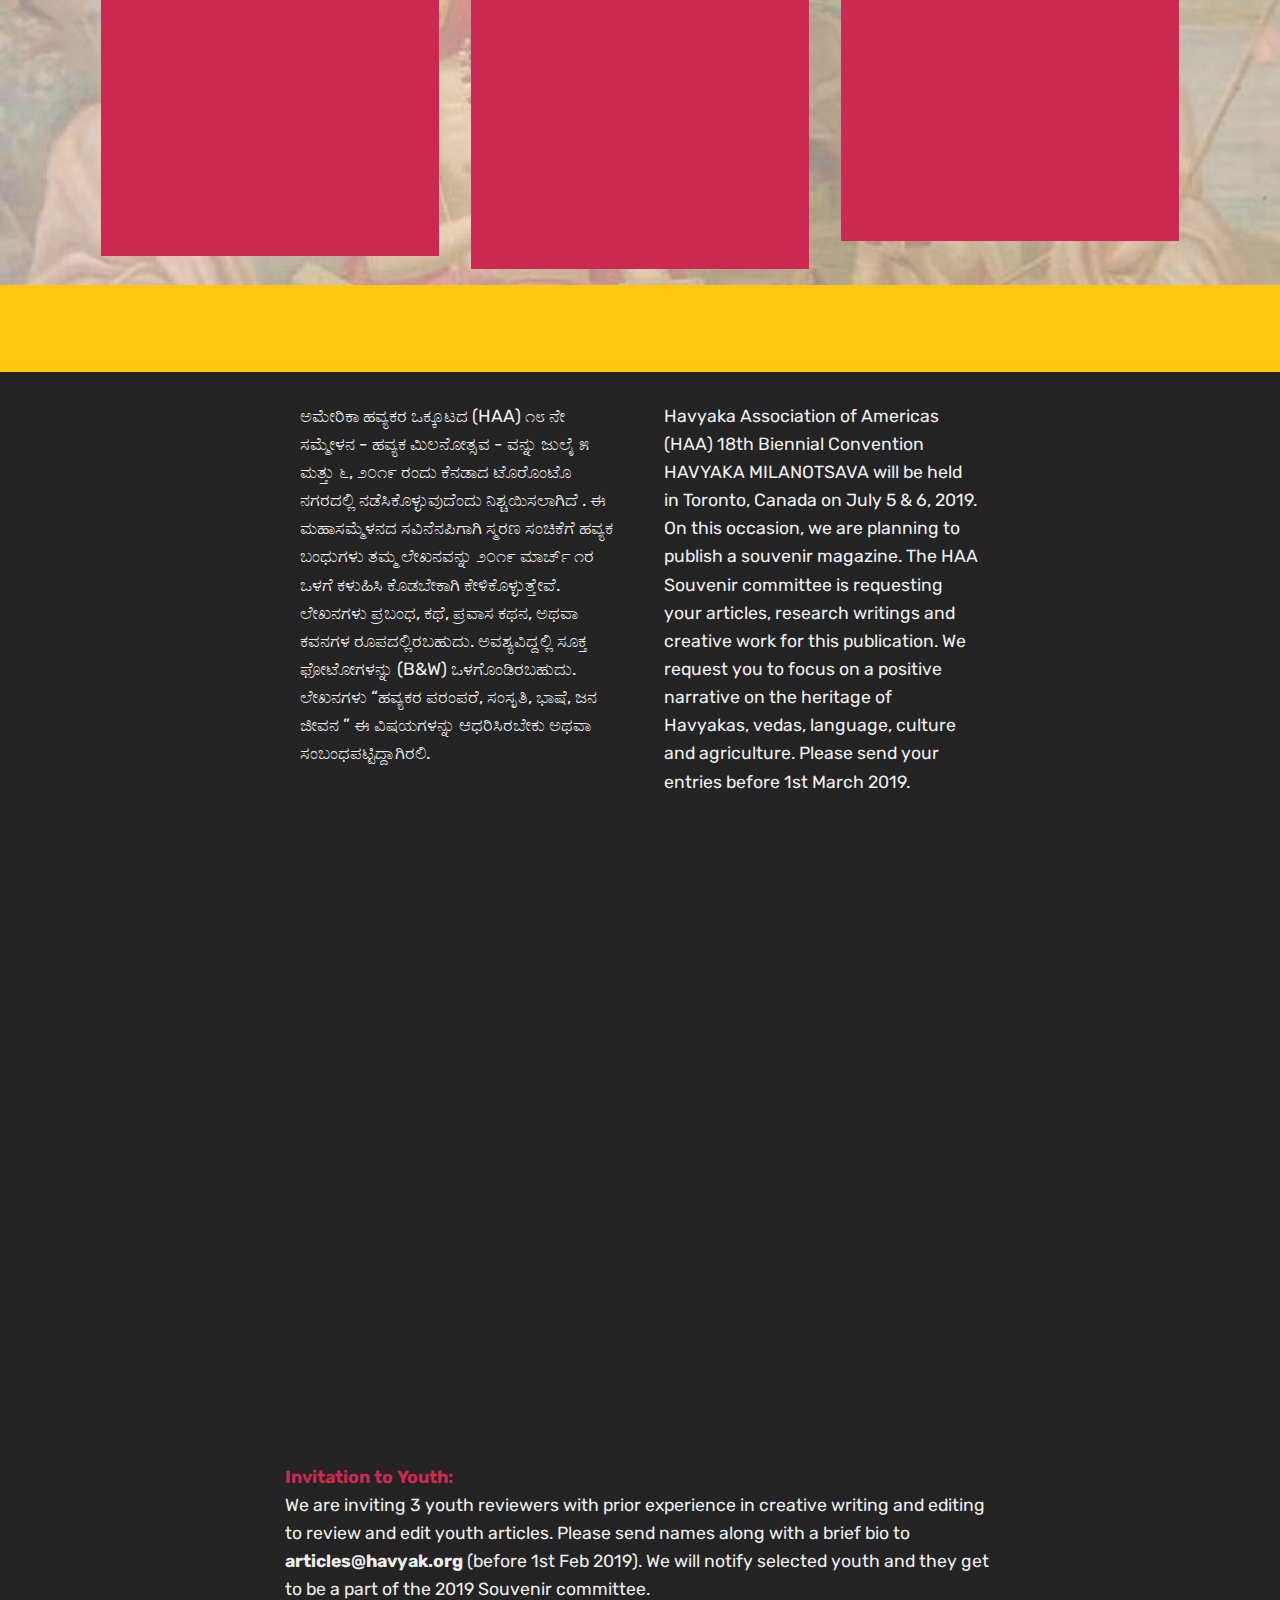
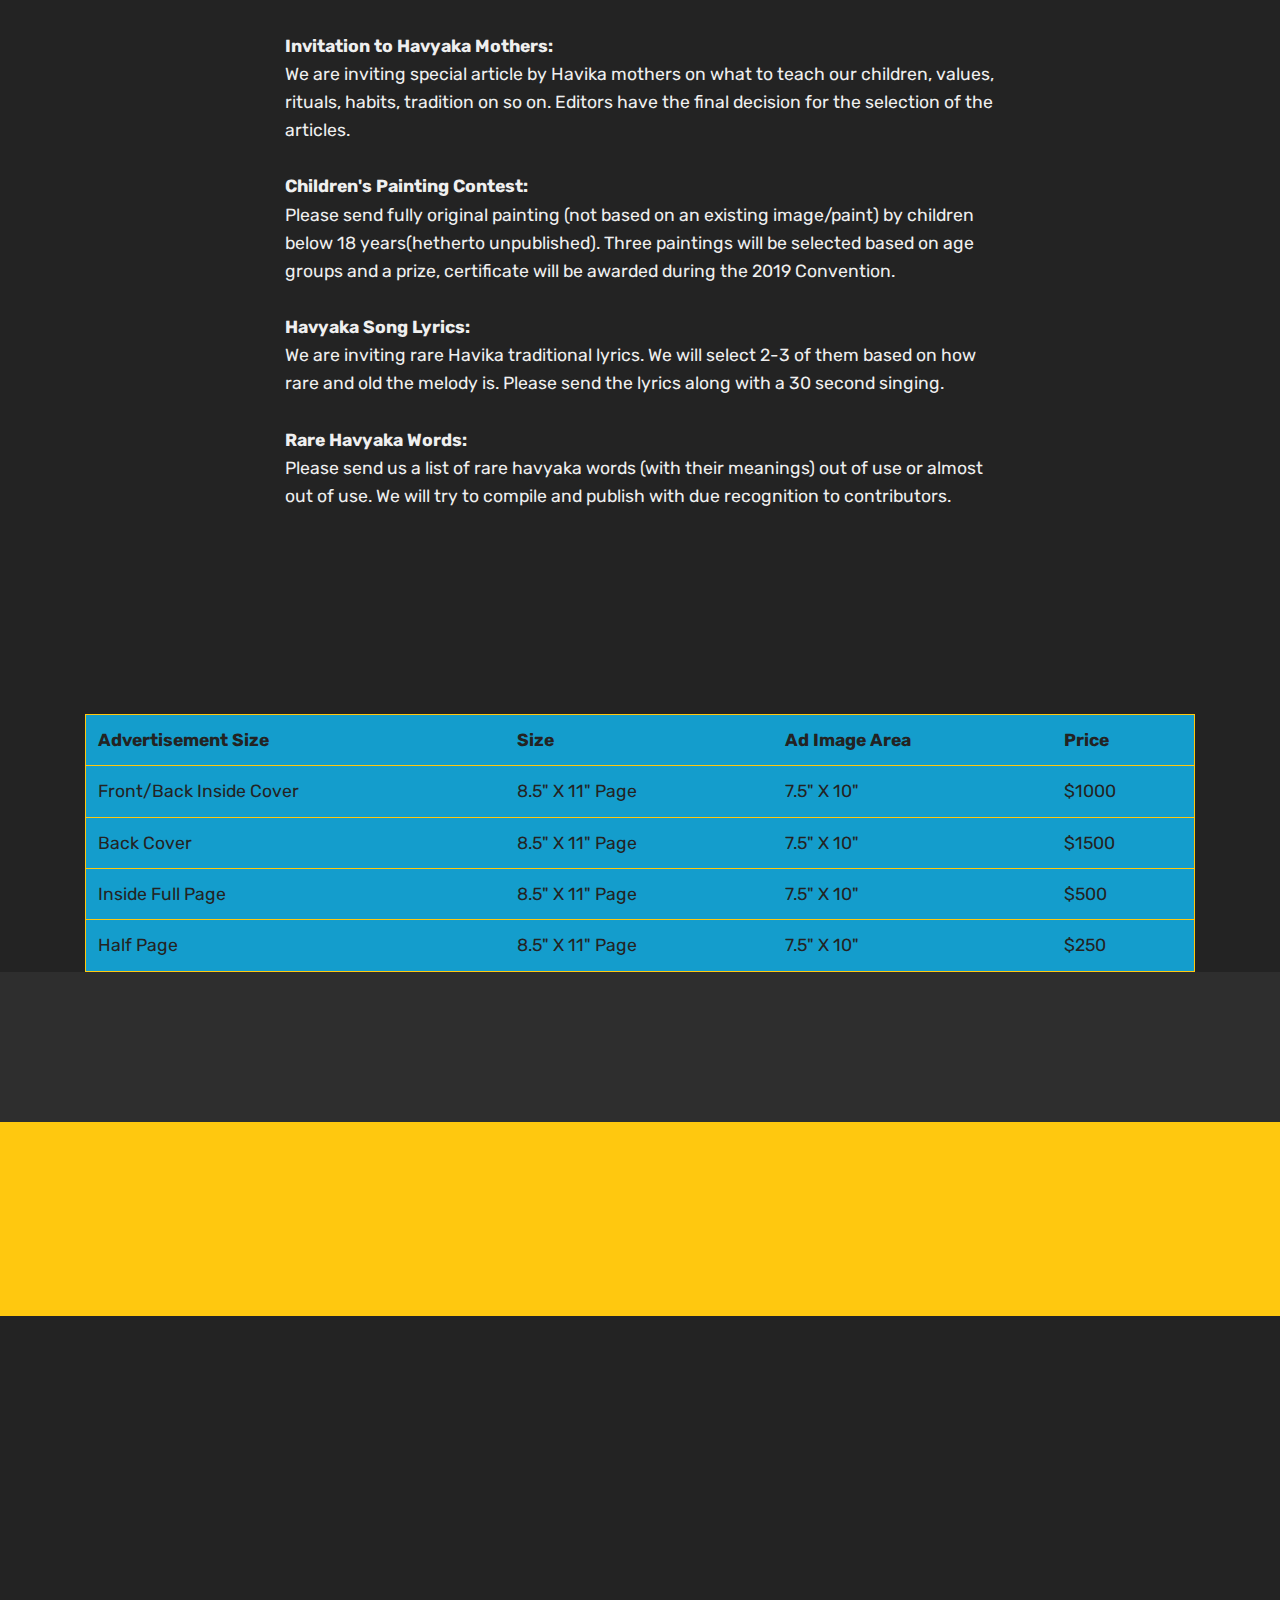
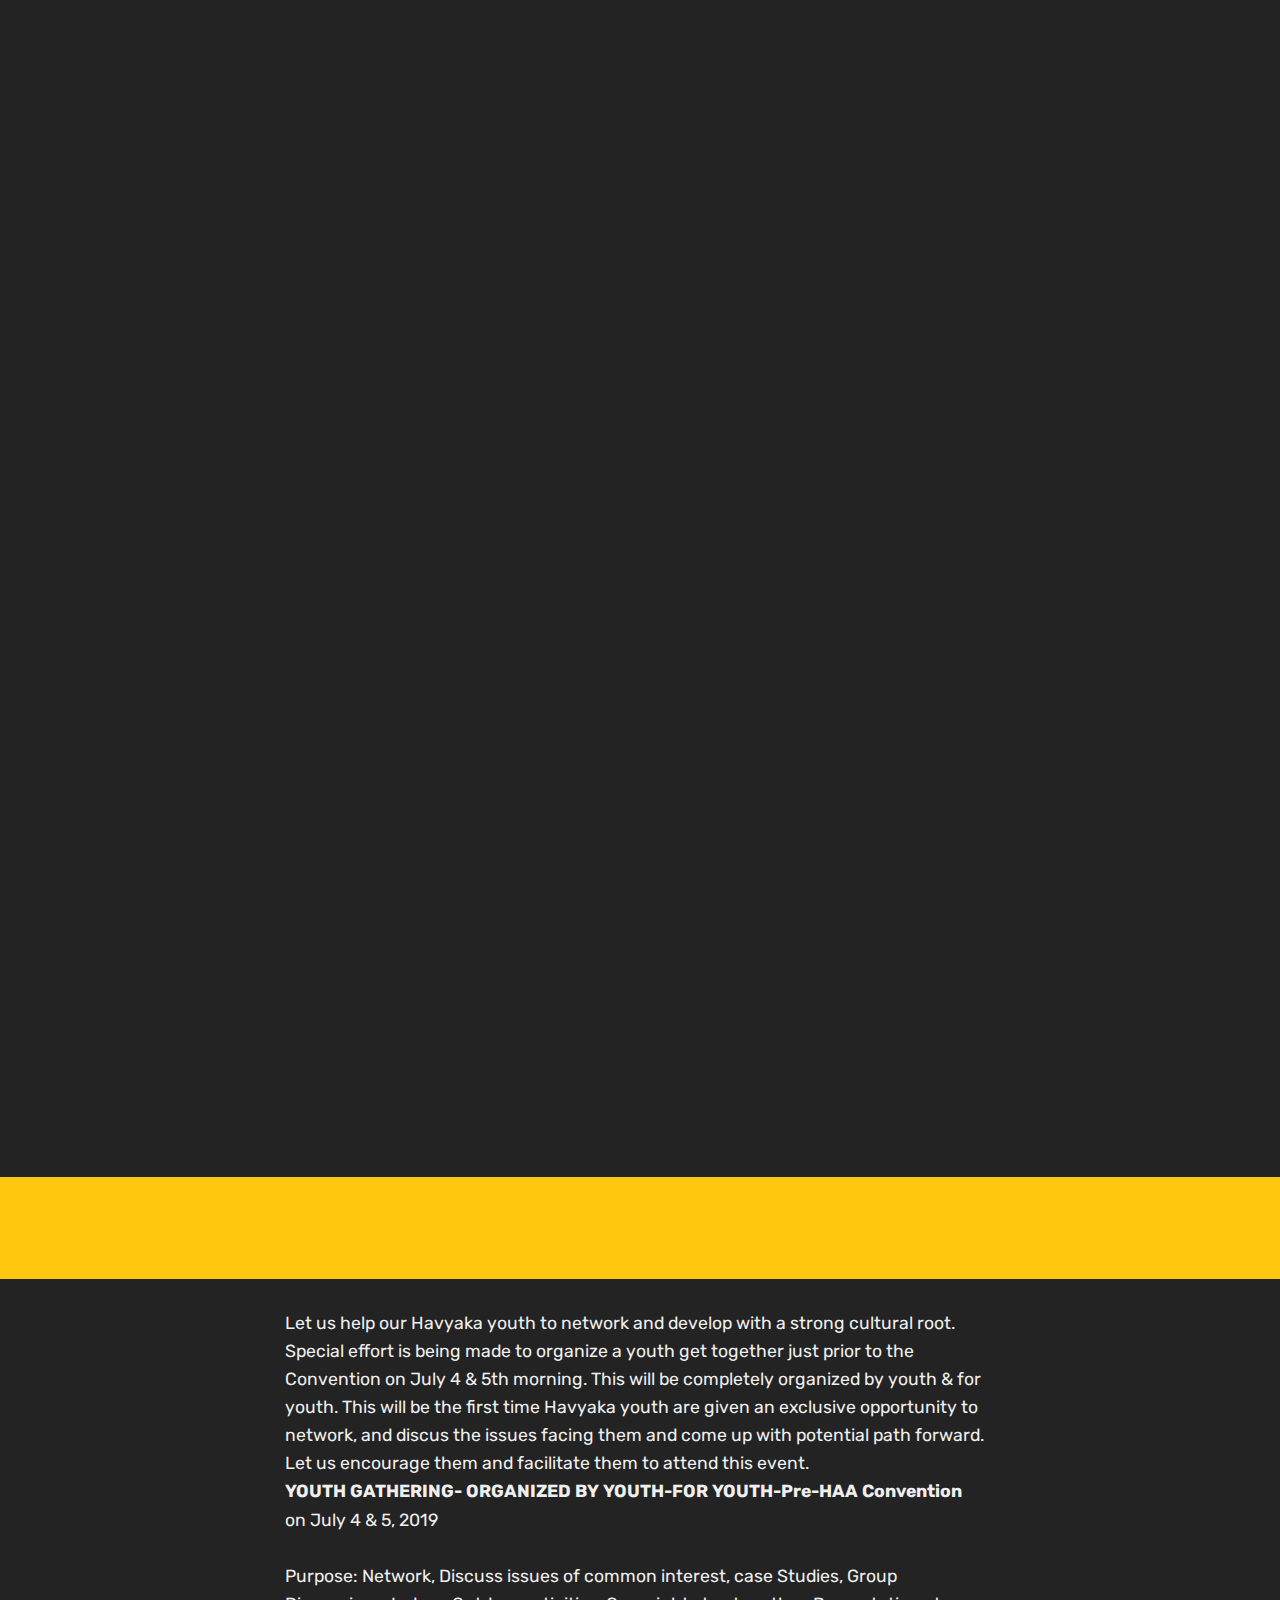
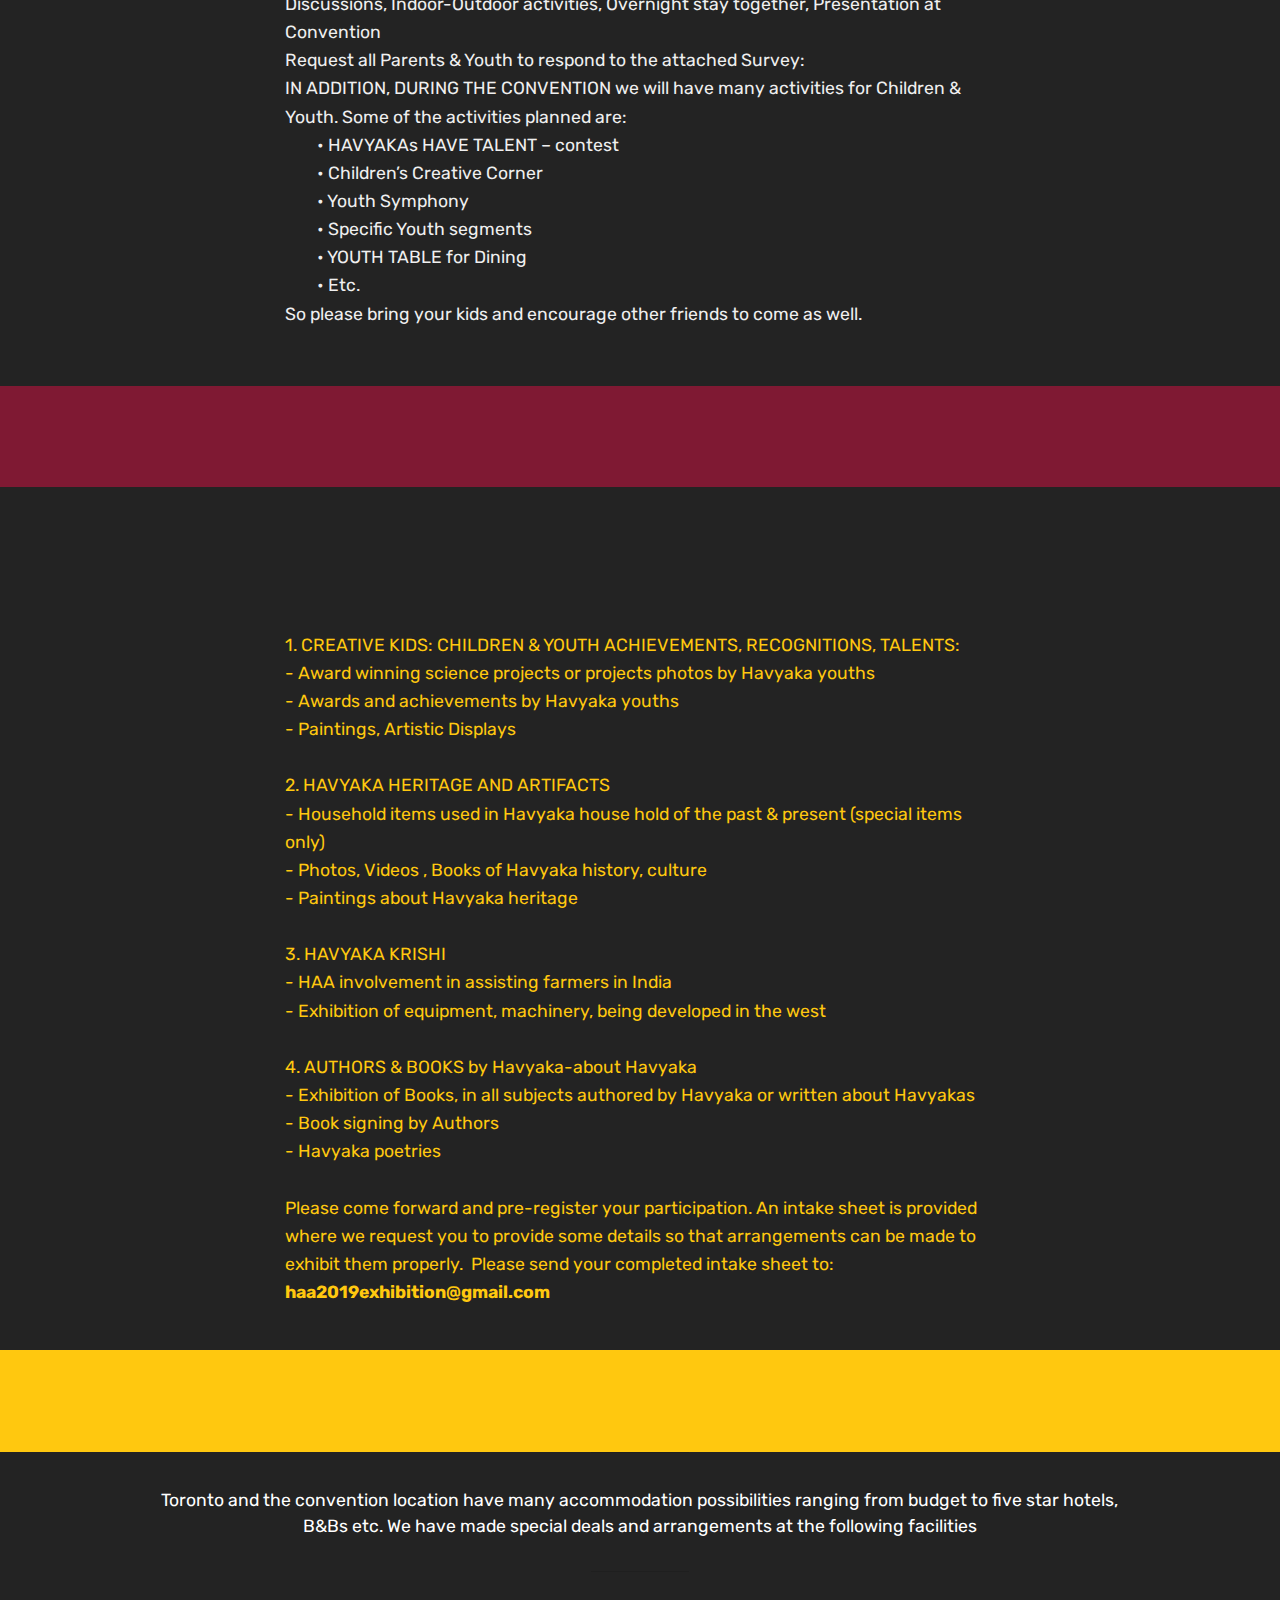
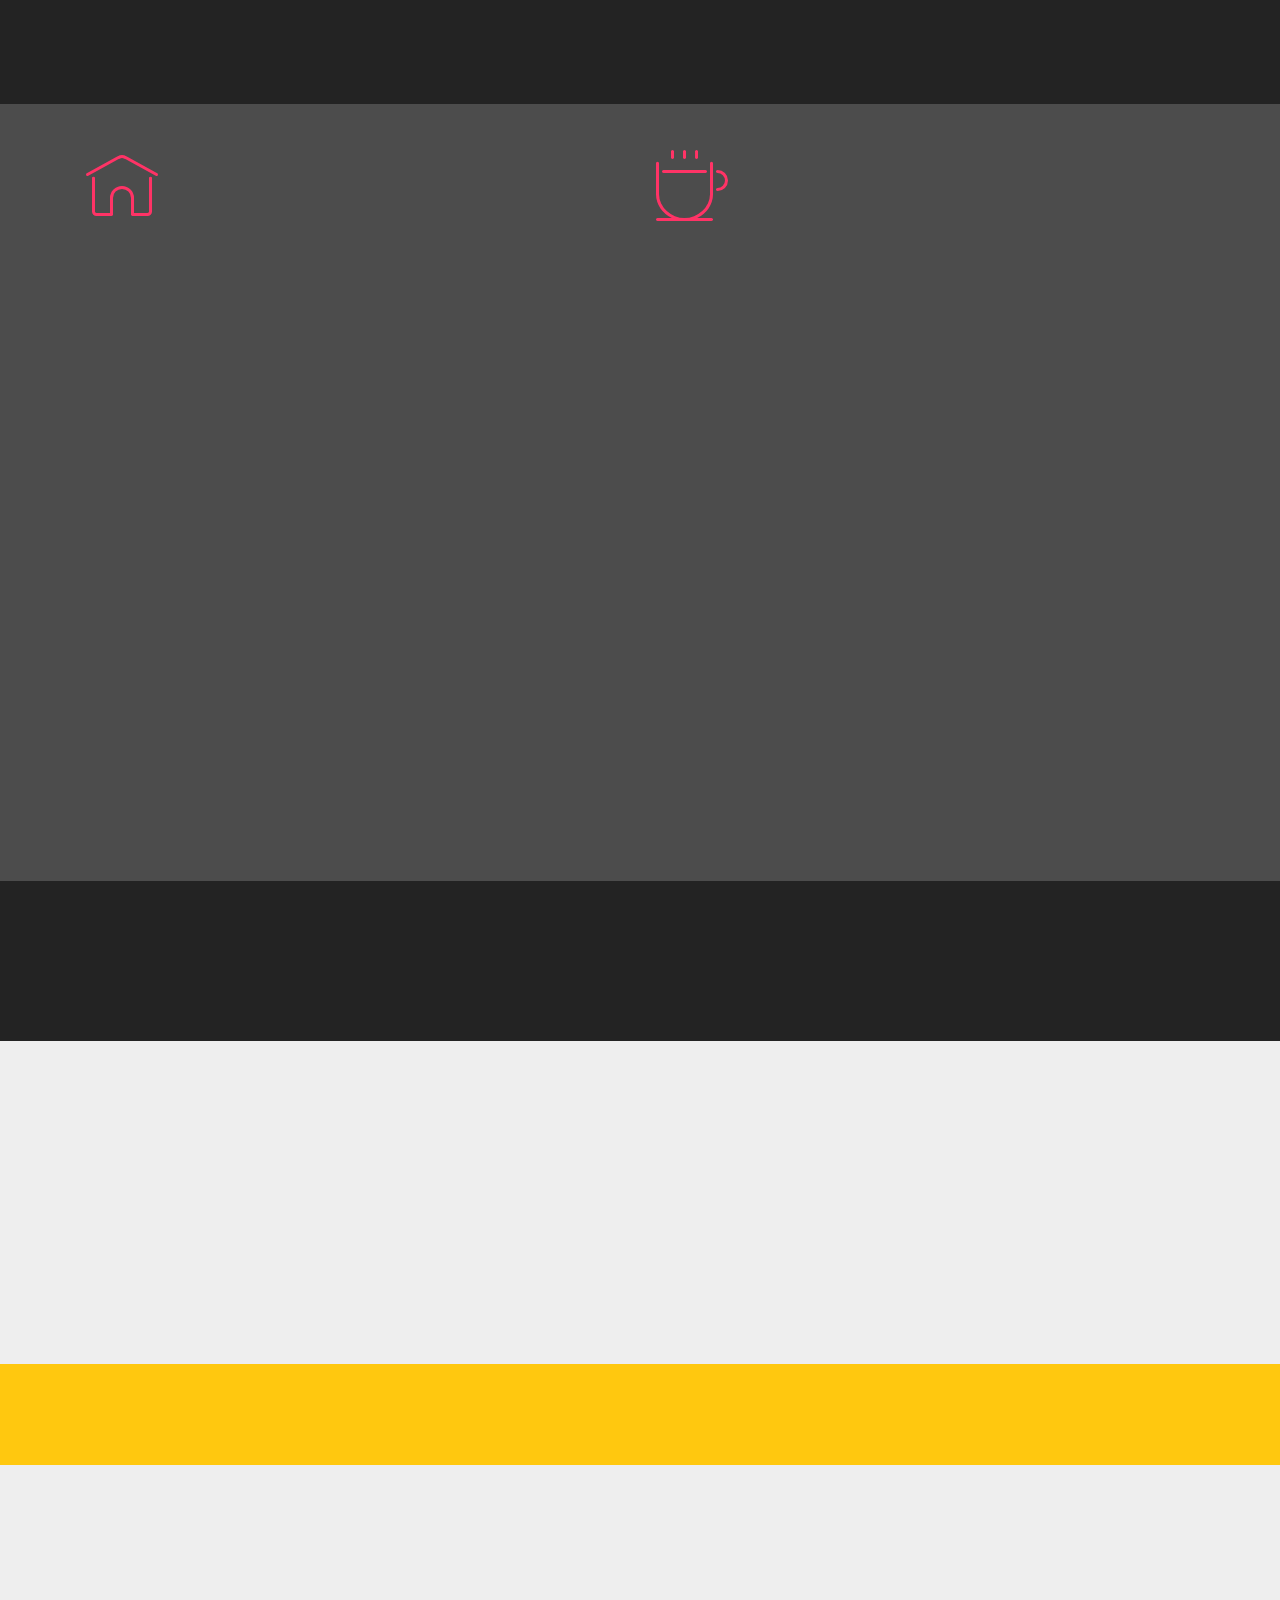
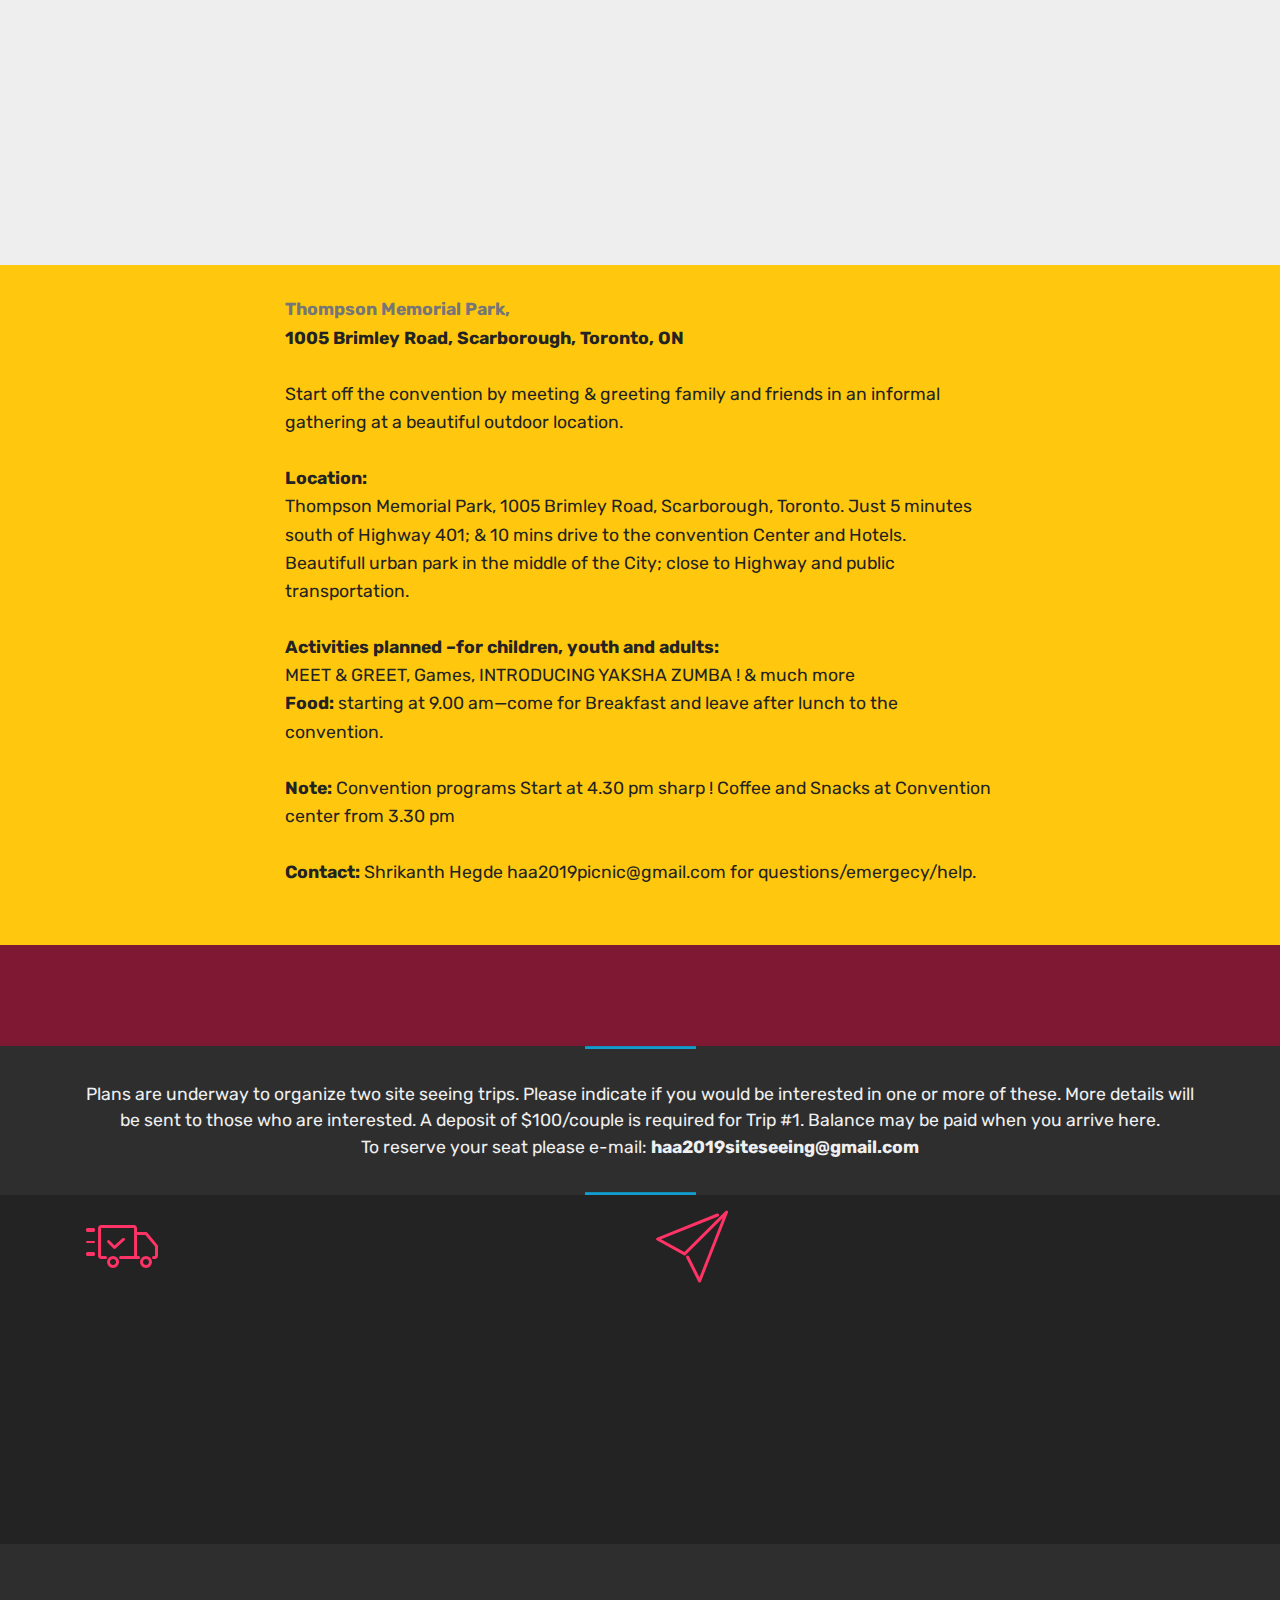
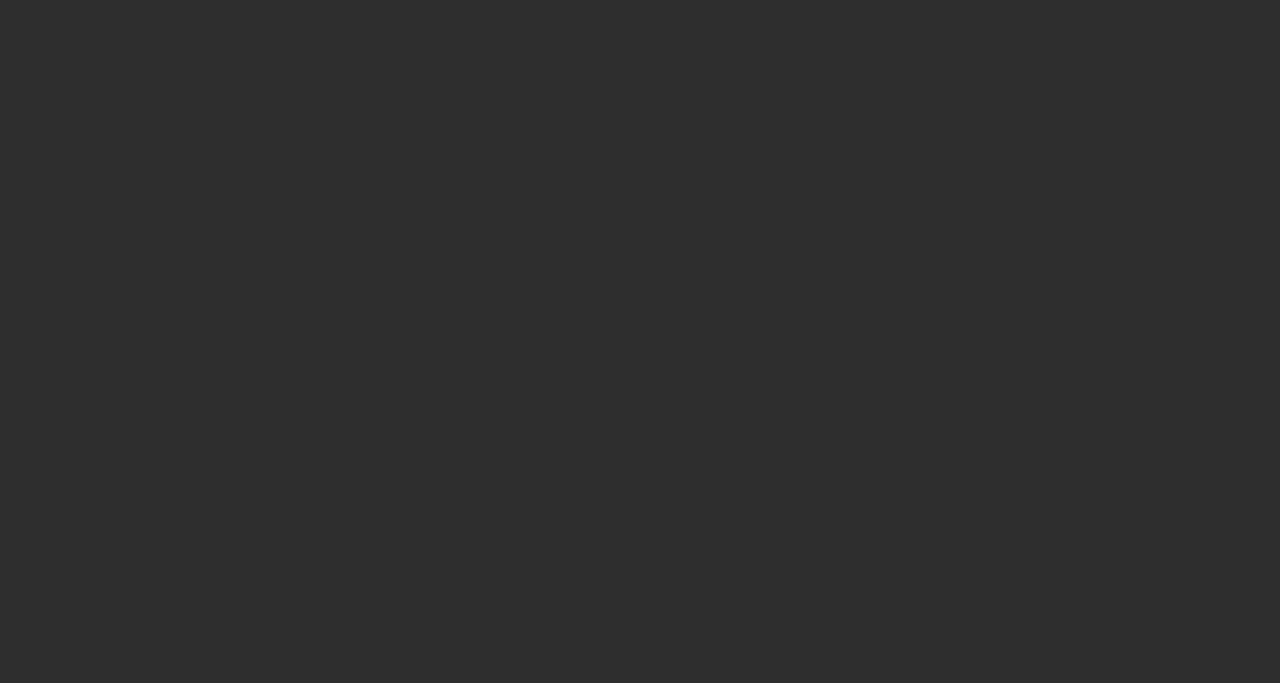
==== commit 48ab2d77: "Merge branch 'gh-pages' of https://github.com/raguks/haa into gh-pages" ====
--- a/index.html
+++ b/index.html
@@ -62,7 +62,7 @@
     </nav>
 </section>
 
-<section class="engine"><a href="https://mobirise.info/h">how to create a web page for free</a></section><section class="mbr-section info3 cid-r6vAKye4uP" id="info3-5">
+<section class="engine"><a href="https://mobirise.info/t">free amp template</a></section><section class="mbr-section info3 cid-r6vAKye4uP" id="info3-5">
 
     
 
@@ -1233,7 +1233,7 @@
                     <div data-form-alert="" hidden="">Thanks for contacting us!
 HAA 2019 Team</div>
             
-                    <form class="mbr-form" action="https://mobirise.com/" method="post" data-form-title="Mobirise Form"><input type="hidden" name="email" data-form-email="true" value="DO2niaDnDsr/Y1EUb2F0J15vQGFUZ7oF0OZcrkvd2rZIdUjmT+vpOIzb3XCJ6aNOl0hq0eXf1PkJr4MqsqVBEsxJ/dyXdadlY1mMGkxziITePR+vWf6TgDArAzFdWBVi">
+                    <form class="mbr-form" action="https://mobirise.com/" method="post" data-form-title="Mobirise Form"><input type="hidden" name="email" data-form-email="true" value="SSVP5KXh3vxofoN6h8lfjiGujH1T4LitpytqGpkWgW7tAQRJX+aFHkF6QBA48/R6YfhqwV0oaAwkDPiyohM/dkyDcB3c6WFC4dueAx4J95RG+S3/PIHiO6k6WEsA74TB">
                         <div class="row row-sm-offset">
                             <div class="col-md-4 multi-horizontal" data-for="name">
                                 <div class="form-group">
--- a/assets/mobirise/css/mbr-additional.css
+++ b/assets/mobirise/css/mbr-additional.css
@@ -2176,7 +2176,7 @@
   color: #ffffff;
 }
 .cid-r6vHcoZFOZ {
-  padding-top: 0px;
+  padding-top: 15px;
   padding-bottom: 0px;
   background-color: #ffc80f;
 }
@@ -2219,6 +2219,9 @@
   .cid-r6vHcoZFOZ .btn {
     font-size: 20px !important;
   }
+}
+.cid-r6vHcoZFOZ .mbr-section-title {
+  color: #232323;
 }
 .cid-r9uf0WtZOg {
   padding-top: 0px;
@@ -2242,7 +2245,7 @@
   color: #cccccc;
 }
 .cid-r9uf0WtZOg .mbr-author-name SPAN {
-  color: #ffc80f;
+  color: #ff3366;
 }
 .cid-r6vNF5Qhla {
   padding-top: 15px;
@@ -2592,74 +2595,74 @@
 .cid-r9u8P7fwOw .card-title {
   color: #ffc80f;
 }
-.cid-r6vHBt48EO {
-  padding-top: 120px;
-  padding-bottom: 15px;
-  background-image: url("../../../assets/images/mbr-2-1920x1440.jpg");
+.cid-rcHGBEoYw1 {
+  padding-top: 30px;
+  padding-bottom: 30px;
+  background-image: url("../../../assets/images/mbr-4-1920x1440.jpg");
 }
 @media (max-width: 767px) {
-  .cid-r6vHBt48EO .content {
+  .cid-rcHGBEoYw1 .content {
     text-align: center;
   }
-  .cid-r6vHBt48EO .content > div:not(:last-child) {
+  .cid-rcHGBEoYw1 .content > div:not(:last-child) {
     margin-bottom: 2rem;
   }
 }
-.cid-r6vHBt48EO .map {
+.cid-rcHGBEoYw1 .map {
   height: 18.75rem;
 }
 @media (max-width: 767px) {
-  .cid-r6vHBt48EO .footer-lower .copyright {
+  .cid-rcHGBEoYw1 .footer-lower .copyright {
     margin-bottom: 1rem;
     text-align: center;
   }
 }
-.cid-r6vHBt48EO .footer-lower hr {
+.cid-rcHGBEoYw1 .footer-lower hr {
   margin: 1rem 0;
   border-color: #fff;
   opacity: .05;
 }
-.cid-r6vHBt48EO .footer-lower .social-list {
+.cid-rcHGBEoYw1 .footer-lower .social-list {
   padding-left: 0;
   margin-bottom: 0;
   list-style: none;
-  display: -webkit-flex;
+  display: flex;
+  -webkit-justify-content: flex-end;
+  justify-content: flex-end;
+  -webkit-flex-wrap: wrap;
   flex-wrap: wrap;
-  justify-content: flex-end;
-  -webkit-justify-content: flex-end;
-  -webkit-flex-wrap: wrap;
-}
-.cid-r6vHBt48EO .footer-lower .social-list .mbr-iconfont-social {
+}
+.cid-rcHGBEoYw1 .footer-lower .social-list .mbr-iconfont-social {
   font-size: 1.3rem;
   color: #fff;
 }
-.cid-r6vHBt48EO .footer-lower .social-list .soc-item {
+.cid-rcHGBEoYw1 .footer-lower .social-list .soc-item {
   margin: 0 .5rem;
 }
-.cid-r6vHBt48EO .footer-lower .social-list a {
+.cid-rcHGBEoYw1 .footer-lower .social-list a {
   margin: 0;
   opacity: .5;
   -webkit-transition: .2s linear;
   transition: .2s linear;
 }
-.cid-r6vHBt48EO .footer-lower .social-list a:hover {
+.cid-rcHGBEoYw1 .footer-lower .social-list a:hover {
   opacity: 1;
 }
 @media (max-width: 767px) {
-  .cid-r6vHBt48EO .footer-lower .social-list {
+  .cid-rcHGBEoYw1 .footer-lower .social-list {
+    -webkit-justify-content: center;
     justify-content: center;
-    -webkit-justify-content: center;
-  }
-}
-.cid-r6vHBt48EO .google-map {
+  }
+}
+.cid-rcHGBEoYw1 .google-map {
   height: 25rem;
   position: relative;
 }
-.cid-r6vHBt48EO .google-map iframe {
+.cid-rcHGBEoYw1 .google-map iframe {
   height: 100%;
   width: 100%;
 }
-.cid-r6vHBt48EO .google-map [data-state-details] {
+.cid-rcHGBEoYw1 .google-map [data-state-details] {
   color: #6b6763;
   font-family: Montserrat;
   height: 1.5em;
@@ -2671,27 +2674,18 @@
   top: 50%;
   width: 100%;
 }
-.cid-r6vHBt48EO .google-map[data-state] {
+.cid-rcHGBEoYw1 .google-map[data-state] {
   background: #e9e5dc;
 }
-.cid-r6vHBt48EO .google-map[data-state="loading"] [data-state-details] {
+.cid-rcHGBEoYw1 .google-map[data-state="loading"] [data-state-details] {
   display: none;
 }
-.cid-r6vHBt48EO P {
-  color: #ffffff;
-}
-.cid-r6vHBt48EO STRONG {
+.cid-rcHGBEoYw1 .copyright > p {
   color: #ffc80f;
 }
-.cid-r6vHBt48EO .copyright > p {
-  color: #ffc80f;
-}
-.cid-r6vHBt48EO B {
-  color: #ff3366;
-}
 .cid-r9rfCPmBPn {
-  padding-top: 15px;
-  padding-bottom: 15px;
+  padding-top: 0px;
+  padding-bottom: 0px;
   background-image: url("../../../assets/images/662px-raja-ravi-varma-sankaracharya-1279x852.jpg");
 }
 .cid-r9rfCPmBPn .mbr-section-subtitle {
@@ -2828,7 +2822,7 @@
 }
 .cid-r9rA0DFrfJ {
   padding-top: 30px;
-  padding-bottom: 30px;
+  padding-bottom: 0px;
   background-color: #232323;
 }
 .cid-r9rA0DFrfJ .mbr-section-subtitle {
@@ -2904,6 +2898,11 @@
     width: 100% !important;
     margin-left: 0 !important;
   }
+}
+.cid-rcwVi7dcau {
+  padding-top: 0px;
+  padding-bottom: 15px;
+  background-color: #2e2e2e;
 }
 .cid-r9uaI5FZbS {
   padding-top: 15px;
@@ -2987,7 +2986,7 @@
   color: #ffc80f;
 }
 .cid-r9xDNmZcnU {
-  padding-top: 0px;
+  padding-top: 15px;
   padding-bottom: 0px;
   background-color: #232323;
 }
@@ -3099,6 +3098,20 @@
 }
 .cid-rcbQJ8DByK .mbr-text B {
   color: #efefef;
+}
+.cid-rcbQJ8DByK .mbr-text P {
+  color: #ff3366;
+}
+.cid-rcwnUTAWxr {
+  padding-top: 90px;
+  padding-bottom: 90px;
+  background-image: url("../../../assets/images/mbr-1920x1259.jpg");
+}
+.cid-rcwnUTAWxr H2 {
+  color: #ff3366;
+}
+.cid-rcwnUTAWxr H3 {
+  color: #232323;
 }
 .cid-rcbQqtopGC {
   padding-top: 15px;
@@ -3137,7 +3150,7 @@
 .cid-rcbZF9A5WN {
   padding-top: 30px;
   padding-bottom: 30px;
-  background-color: #ffffff;
+  background-color: #ffc80f;
 }
 .cid-rcbZF9A5WN .mbr-text,
 .cid-rcbZF9A5WN blockquote {
@@ -3149,15 +3162,15 @@
 .cid-rcbSyfgYFX {
   padding-top: 15px;
   padding-bottom: 0px;
-  background-color: #ffc80f;
+  background-color: #7f1933;
 }
 .cid-rcbSyfgYFX .mbr-section-subtitle {
-  color: #cc2952;
+  color: #ffc80f;
 }
 .cid-rcbYi1wFql {
   padding-top: 0px;
   padding-bottom: 0px;
-  background-color: #ffffff;
+  background-color: #2e2e2e;
 }
 .cid-rcbYi1wFql .line {
   background-color: #149dcc;
@@ -3168,6 +3181,7 @@
 }
 .cid-rcbYi1wFql .section-text {
   padding: 2rem 0;
+  color: #efefef;
 }
 .cid-rcbYi1wFql .inner-container {
   margin: 0 auto;
@@ -3180,7 +3194,7 @@
 .cid-rcbYdaVhyV {
   padding-top: 0px;
   padding-bottom: 30px;
-  background-color: #f9f9f9;
+  background-color: #232323;
 }
 .cid-rcbYdaVhyV h4 {
   text-align: left;
@@ -3215,7 +3229,44 @@
   }
 }
 .cid-rcbYdaVhyV P {
-  color: #232323;
+  color: #efefef;
+}
+.cid-rcbYdaVhyV .card-title,
+.cid-rcbYdaVhyV .card-img {
+  color: #efefef;
+}
+.cid-rcwmmNroXC {
+  padding-top: 15px;
+  padding-bottom: 15px;
+  background-color: #2e2e2e;
+}
+.cid-rcwmmNroXC .title {
+  margin-bottom: 2rem;
+}
+.cid-rcwmmNroXC .mbr-section-subtitle {
+  color: #ff3366;
+}
+.cid-rcwmmNroXC a:not([href]):not([tabindex]) {
+  color: #fff;
+  border-radius: 3px;
+}
+.cid-rcwmmNroXC a.btn-white:not([href]):not([tabindex]) {
+  color: #333;
+}
+.cid-rcwmmNroXC .multi-horizontal {
+  flex-grow: 1;
+  -webkit-flex-grow: 1;
+  max-width: 100%;
+}
+.cid-rcwmmNroXC .input-group-btn {
+  display: block;
+  text-align: center;
+}
+.cid-rcwmmNroXC H2 {
+  color: #ffc80f;
+}
+.cid-rcwmmNroXC LABEL {
+  color: #ff3366;
 }
 .cid-r9xFcZoGw8 {
   padding-top: 30px;
@@ -3678,3 +3729,411 @@
 .cid-raRwQIugZz hr {
   margin: 2rem 0;
 }
+.cid-r5hO1Me1jZ .navbar {
+  padding: .5rem 0;
+  background: #232323;
+  transition: none;
+  min-height: 77px;
+}
+.cid-r5hO1Me1jZ .navbar-dropdown.bg-color.transparent.opened {
+  background: #232323;
+}
+.cid-r5hO1Me1jZ a {
+  font-style: normal;
+}
+.cid-r5hO1Me1jZ .nav-item span {
+  padding-right: 0.4em;
+  line-height: 0.5em;
+  vertical-align: text-bottom;
+  position: relative;
+  text-decoration: none;
+}
+.cid-r5hO1Me1jZ .nav-item a {
+  display: -webkit-flex;
+  align-items: center;
+  justify-content: center;
+  padding: 0.7rem 0 !important;
+  margin: 0rem .65rem !important;
+  -webkit-align-items: center;
+  -webkit-justify-content: center;
+}
+.cid-r5hO1Me1jZ .nav-item:focus,
+.cid-r5hO1Me1jZ .nav-link:focus {
+  outline: none;
+}
+.cid-r5hO1Me1jZ .btn {
+  padding: 0.4rem 1.5rem;
+  display: -webkit-inline-flex;
+  align-items: center;
+  -webkit-align-items: center;
+}
+.cid-r5hO1Me1jZ .btn .mbr-iconfont {
+  font-size: 1.6rem;
+}
+.cid-r5hO1Me1jZ .menu-logo {
+  margin-right: auto;
+}
+.cid-r5hO1Me1jZ .menu-logo .navbar-brand {
+  display: -webkit-flex;
+  margin-left: 5rem;
+  padding: 0;
+  transition: padding .2s;
+  min-height: 3.8rem;
+  align-items: center;
+  -webkit-align-items: center;
+}
+.cid-r5hO1Me1jZ .menu-logo .navbar-brand .navbar-caption-wrap {
+  display: -webkit-flex;
+  -webkit-align-items: center;
+  align-items: center;
+  word-break: break-word;
+  min-width: 7rem;
+  margin: .3rem 0;
+}
+.cid-r5hO1Me1jZ .menu-logo .navbar-brand .navbar-caption-wrap .navbar-caption {
+  line-height: 1.2rem !important;
+  padding-right: 2rem;
+}
+.cid-r5hO1Me1jZ .menu-logo .navbar-brand .navbar-logo {
+  font-size: 4rem;
+  transition: font-size 0.25s;
+}
+.cid-r5hO1Me1jZ .menu-logo .navbar-brand .navbar-logo img {
+  display: -webkit-flex;
+}
+.cid-r5hO1Me1jZ .menu-logo .navbar-brand .navbar-logo .mbr-iconfont {
+  transition: font-size 0.25s;
+}
+.cid-r5hO1Me1jZ .navbar-toggleable-sm .navbar-collapse {
+  justify-content: flex-end;
+  -webkit-justify-content: flex-end;
+  padding-right: 5rem;
+  width: auto;
+}
+.cid-r5hO1Me1jZ .navbar-toggleable-sm .navbar-collapse .navbar-nav {
+  flex-wrap: wrap;
+  -webkit-flex-wrap: wrap;
+  padding-left: 0;
+}
+.cid-r5hO1Me1jZ .navbar-toggleable-sm .navbar-collapse .navbar-nav .nav-item {
+  -webkit-align-self: center;
+  align-self: center;
+}
+.cid-r5hO1Me1jZ .navbar-toggleable-sm .navbar-collapse .navbar-buttons {
+  padding-left: 0;
+  padding-bottom: 0;
+}
+.cid-r5hO1Me1jZ .dropdown .dropdown-menu {
+  background: #232323;
+  display: none;
+  position: absolute;
+  min-width: 5rem;
+  padding-top: 1.4rem;
+  padding-bottom: 1.4rem;
+  text-align: left;
+}
+.cid-r5hO1Me1jZ .dropdown .dropdown-menu .dropdown-item {
+  width: auto;
+  padding: 0.235em 1.5385em 0.235em 1.5385em !important;
+}
+.cid-r5hO1Me1jZ .dropdown .dropdown-menu .dropdown-item::after {
+  right: 0.5rem;
+}
+.cid-r5hO1Me1jZ .dropdown .dropdown-menu .dropdown-submenu {
+  margin: 0;
+}
+.cid-r5hO1Me1jZ .dropdown.open > .dropdown-menu {
+  display: block;
+}
+.cid-r5hO1Me1jZ .navbar-toggleable-sm.opened:after {
+  position: absolute;
+  width: 100vw;
+  height: 100vh;
+  content: '';
+  background-color: rgba(0, 0, 0, 0.1);
+  left: 0;
+  bottom: 0;
+  transform: translateY(100%);
+  -webkit-transform: translateY(100%);
+  z-index: 1000;
+}
+.cid-r5hO1Me1jZ .navbar.navbar-short {
+  min-height: 60px;
+  transition: all .2s;
+}
+.cid-r5hO1Me1jZ .navbar.navbar-short .navbar-toggler-right {
+  top: 20px;
+}
+.cid-r5hO1Me1jZ .navbar.navbar-short .navbar-logo a {
+  font-size: 2.5rem !important;
+  line-height: 2.5rem;
+  transition: font-size 0.25s;
+}
+.cid-r5hO1Me1jZ .navbar.navbar-short .navbar-logo a .mbr-iconfont {
+  font-size: 2.5rem !important;
+}
+.cid-r5hO1Me1jZ .navbar.navbar-short .navbar-logo a img {
+  height: 3rem !important;
+}
+.cid-r5hO1Me1jZ .navbar.navbar-short .navbar-brand {
+  min-height: 3rem;
+}
+.cid-r5hO1Me1jZ button.navbar-toggler {
+  width: 31px;
+  height: 18px;
+  cursor: pointer;
+  transition: all .2s;
+  top: 1.5rem;
+  right: 1rem;
+}
+.cid-r5hO1Me1jZ button.navbar-toggler:focus {
+  outline: none;
+}
+.cid-r5hO1Me1jZ button.navbar-toggler .hamburger span {
+  position: absolute;
+  right: 0;
+  width: 30px;
+  height: 2px;
+  border-right: 5px;
+  background-color: #ffc80f;
+}
+.cid-r5hO1Me1jZ button.navbar-toggler .hamburger span:nth-child(1) {
+  top: 0;
+  transition: all .2s;
+}
+.cid-r5hO1Me1jZ button.navbar-toggler .hamburger span:nth-child(2) {
+  top: 8px;
+  transition: all .15s;
+}
+.cid-r5hO1Me1jZ button.navbar-toggler .hamburger span:nth-child(3) {
+  top: 8px;
+  transition: all .15s;
+}
+.cid-r5hO1Me1jZ button.navbar-toggler .hamburger span:nth-child(4) {
+  top: 16px;
+  transition: all .2s;
+}
+.cid-r5hO1Me1jZ nav.opened .hamburger span:nth-child(1) {
+  top: 8px;
+  width: 0;
+  opacity: 0;
+  right: 50%;
+  transition: all .2s;
+}
+.cid-r5hO1Me1jZ nav.opened .hamburger span:nth-child(2) {
+  -webkit-transform: rotate(45deg);
+  transform: rotate(45deg);
+  transition: all .25s;
+}
+.cid-r5hO1Me1jZ nav.opened .hamburger span:nth-child(3) {
+  -webkit-transform: rotate(-45deg);
+  transform: rotate(-45deg);
+  transition: all .25s;
+}
+.cid-r5hO1Me1jZ nav.opened .hamburger span:nth-child(4) {
+  top: 8px;
+  width: 0;
+  opacity: 0;
+  right: 50%;
+  transition: all .2s;
+}
+.cid-r5hO1Me1jZ .collapsed.navbar-expand {
+  flex-direction: column;
+  -webkit-flex-direction: column;
+}
+.cid-r5hO1Me1jZ .collapsed .btn {
+  display: -webkit-flex;
+}
+.cid-r5hO1Me1jZ .collapsed .navbar-collapse {
+  display: none !important;
+  padding-right: 0 !important;
+}
+.cid-r5hO1Me1jZ .collapsed .navbar-collapse.collapsing,
+.cid-r5hO1Me1jZ .collapsed .navbar-collapse.show {
+  display: block !important;
+}
+.cid-r5hO1Me1jZ .collapsed .navbar-collapse.collapsing .navbar-nav,
+.cid-r5hO1Me1jZ .collapsed .navbar-collapse.show .navbar-nav {
+  display: block;
+  text-align: center;
+}
+.cid-r5hO1Me1jZ .collapsed .navbar-collapse.collapsing .navbar-nav .nav-item,
+.cid-r5hO1Me1jZ .collapsed .navbar-collapse.show .navbar-nav .nav-item {
+  clear: both;
+}
+.cid-r5hO1Me1jZ .collapsed .navbar-collapse.collapsing .navbar-buttons,
+.cid-r5hO1Me1jZ .collapsed .navbar-collapse.show .navbar-buttons {
+  text-align: center;
+}
+.cid-r5hO1Me1jZ .collapsed .navbar-collapse.collapsing .navbar-buttons:last-child,
+.cid-r5hO1Me1jZ .collapsed .navbar-collapse.show .navbar-buttons:last-child {
+  margin-bottom: 1rem;
+}
+.cid-r5hO1Me1jZ .collapsed button.navbar-toggler {
+  display: block;
+}
+.cid-r5hO1Me1jZ .collapsed .navbar-brand {
+  margin-left: 1rem !important;
+}
+.cid-r5hO1Me1jZ .collapsed .navbar-toggleable-sm {
+  flex-direction: column;
+  -webkit-flex-direction: column;
+}
+.cid-r5hO1Me1jZ .collapsed .dropdown .dropdown-menu {
+  width: 100%;
+  text-align: center;
+  position: relative;
+  opacity: 0;
+  display: block;
+  height: 0;
+  visibility: hidden;
+  padding: 0;
+  transition-duration: .5s;
+  transition-property: opacity,padding,height;
+}
+.cid-r5hO1Me1jZ .collapsed .dropdown.open > .dropdown-menu {
+  position: relative;
+  opacity: 1;
+  height: auto;
+  padding: 1.4rem 0;
+  visibility: visible;
+}
+.cid-r5hO1Me1jZ .collapsed .dropdown .dropdown-submenu {
+  left: 0;
+  text-align: center;
+  width: 100%;
+}
+.cid-r5hO1Me1jZ .collapsed .dropdown .dropdown-toggle[data-toggle="dropdown-submenu"]::after {
+  margin-top: 0;
+  position: inherit;
+  right: 0;
+  top: 50%;
+  display: inline-block;
+  width: 0;
+  height: 0;
+  margin-left: .3em;
+  vertical-align: middle;
+  content: "";
+  border-top: .30em solid;
+  border-right: .30em solid transparent;
+  border-left: .30em solid transparent;
+}
+@media (max-width: 991px) {
+  .cid-r5hO1Me1jZ .navbar-expand {
+    flex-direction: column;
+    -webkit-flex-direction: column;
+  }
+  .cid-r5hO1Me1jZ img {
+    height: 3.8rem !important;
+  }
+  .cid-r5hO1Me1jZ .btn {
+    display: -webkit-flex;
+  }
+  .cid-r5hO1Me1jZ button.navbar-toggler {
+    display: block;
+  }
+  .cid-r5hO1Me1jZ .navbar-brand {
+    margin-left: 1rem !important;
+  }
+  .cid-r5hO1Me1jZ .navbar-toggleable-sm {
+    flex-direction: column;
+    -webkit-flex-direction: column;
+  }
+  .cid-r5hO1Me1jZ .navbar-collapse {
+    display: none !important;
+    padding-right: 0 !important;
+  }
+  .cid-r5hO1Me1jZ .navbar-collapse.collapsing,
+  .cid-r5hO1Me1jZ .navbar-collapse.show {
+    display: block !important;
+  }
+  .cid-r5hO1Me1jZ .navbar-collapse.collapsing .navbar-nav,
+  .cid-r5hO1Me1jZ .navbar-collapse.show .navbar-nav {
+    display: block;
+    text-align: center;
+  }
+  .cid-r5hO1Me1jZ .navbar-collapse.collapsing .navbar-nav .nav-item,
+  .cid-r5hO1Me1jZ .navbar-collapse.show .navbar-nav .nav-item {
+    clear: both;
+  }
+  .cid-r5hO1Me1jZ .navbar-collapse.collapsing .navbar-buttons,
+  .cid-r5hO1Me1jZ .navbar-collapse.show .navbar-buttons {
+    text-align: center;
+  }
+  .cid-r5hO1Me1jZ .navbar-collapse.collapsing .navbar-buttons:last-child,
+  .cid-r5hO1Me1jZ .navbar-collapse.show .navbar-buttons:last-child {
+    margin-bottom: 1rem;
+  }
+  .cid-r5hO1Me1jZ .dropdown .dropdown-menu {
+    width: 100%;
+    text-align: center;
+    position: relative;
+    opacity: 0;
+    display: block;
+    height: 0;
+    visibility: hidden;
+    padding: 0;
+    transition-duration: .5s;
+    transition-property: opacity,padding,height;
+  }
+  .cid-r5hO1Me1jZ .dropdown.open > .dropdown-menu {
+    position: relative;
+    opacity: 1;
+    height: auto;
+    padding: 1.4rem 0;
+    visibility: visible;
+  }
+  .cid-r5hO1Me1jZ .dropdown .dropdown-submenu {
+    left: 0;
+    text-align: center;
+    width: 100%;
+  }
+  .cid-r5hO1Me1jZ .dropdown .dropdown-toggle[data-toggle="dropdown-submenu"]::after {
+    margin-top: 0;
+    position: inherit;
+    right: 0;
+    top: 50%;
+    display: inline-block;
+    width: 0;
+    height: 0;
+    margin-left: .3em;
+    vertical-align: middle;
+    content: "";
+    border-top: .30em solid;
+    border-right: .30em solid transparent;
+    border-left: .30em solid transparent;
+  }
+}
+@media (min-width: 767px) {
+  .cid-r5hO1Me1jZ .menu-logo {
+    flex-shrink: 0;
+    -webkit-flex-shrink: 0;
+  }
+}
+.cid-r5hO1Me1jZ .navbar-collapse {
+  flex-basis: auto;
+  -webkit-flex-basis: auto;
+}
+.cid-r5hO1Me1jZ .nav-link:hover,
+.cid-r5hO1Me1jZ .dropdown-item:hover {
+  color: #c1c1c1 !important;
+}
+.cid-r9xFcZoGw8 {
+  padding-top: 30px;
+  padding-bottom: 30px;
+  background-color: #2e2e2e;
+}
+.cid-rcwus6fJoQ {
+  padding-top: 90px;
+  padding-bottom: 90px;
+  background-image: url("../../../assets/images/mbr-4-1920x1440.jpg");
+}
+.cid-rcwus6fJoQ P {
+  color: #efefef;
+}
+.cid-rcwus6fJoQ B {
+  color: #ff3366;
+}
+.cid-rcwus6fJoQ H3 {
+  color: #ffc80f;
+}
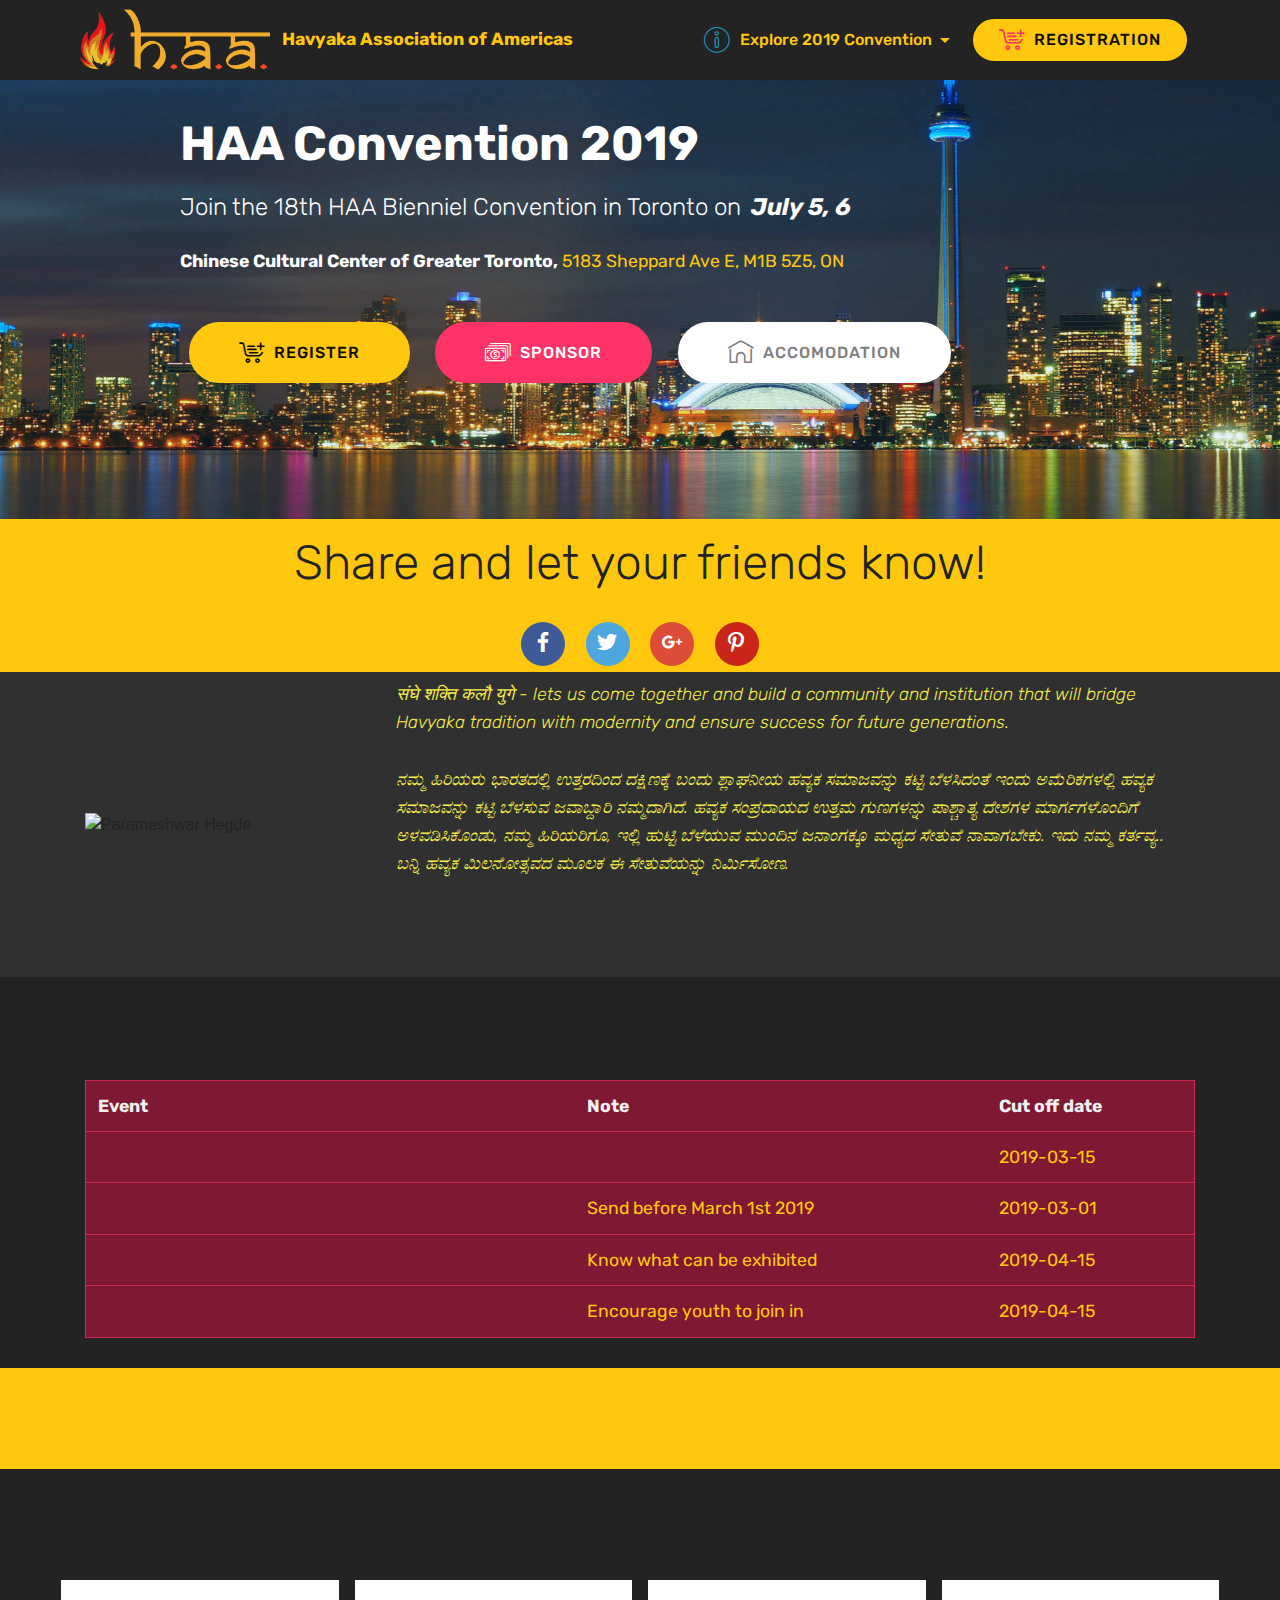
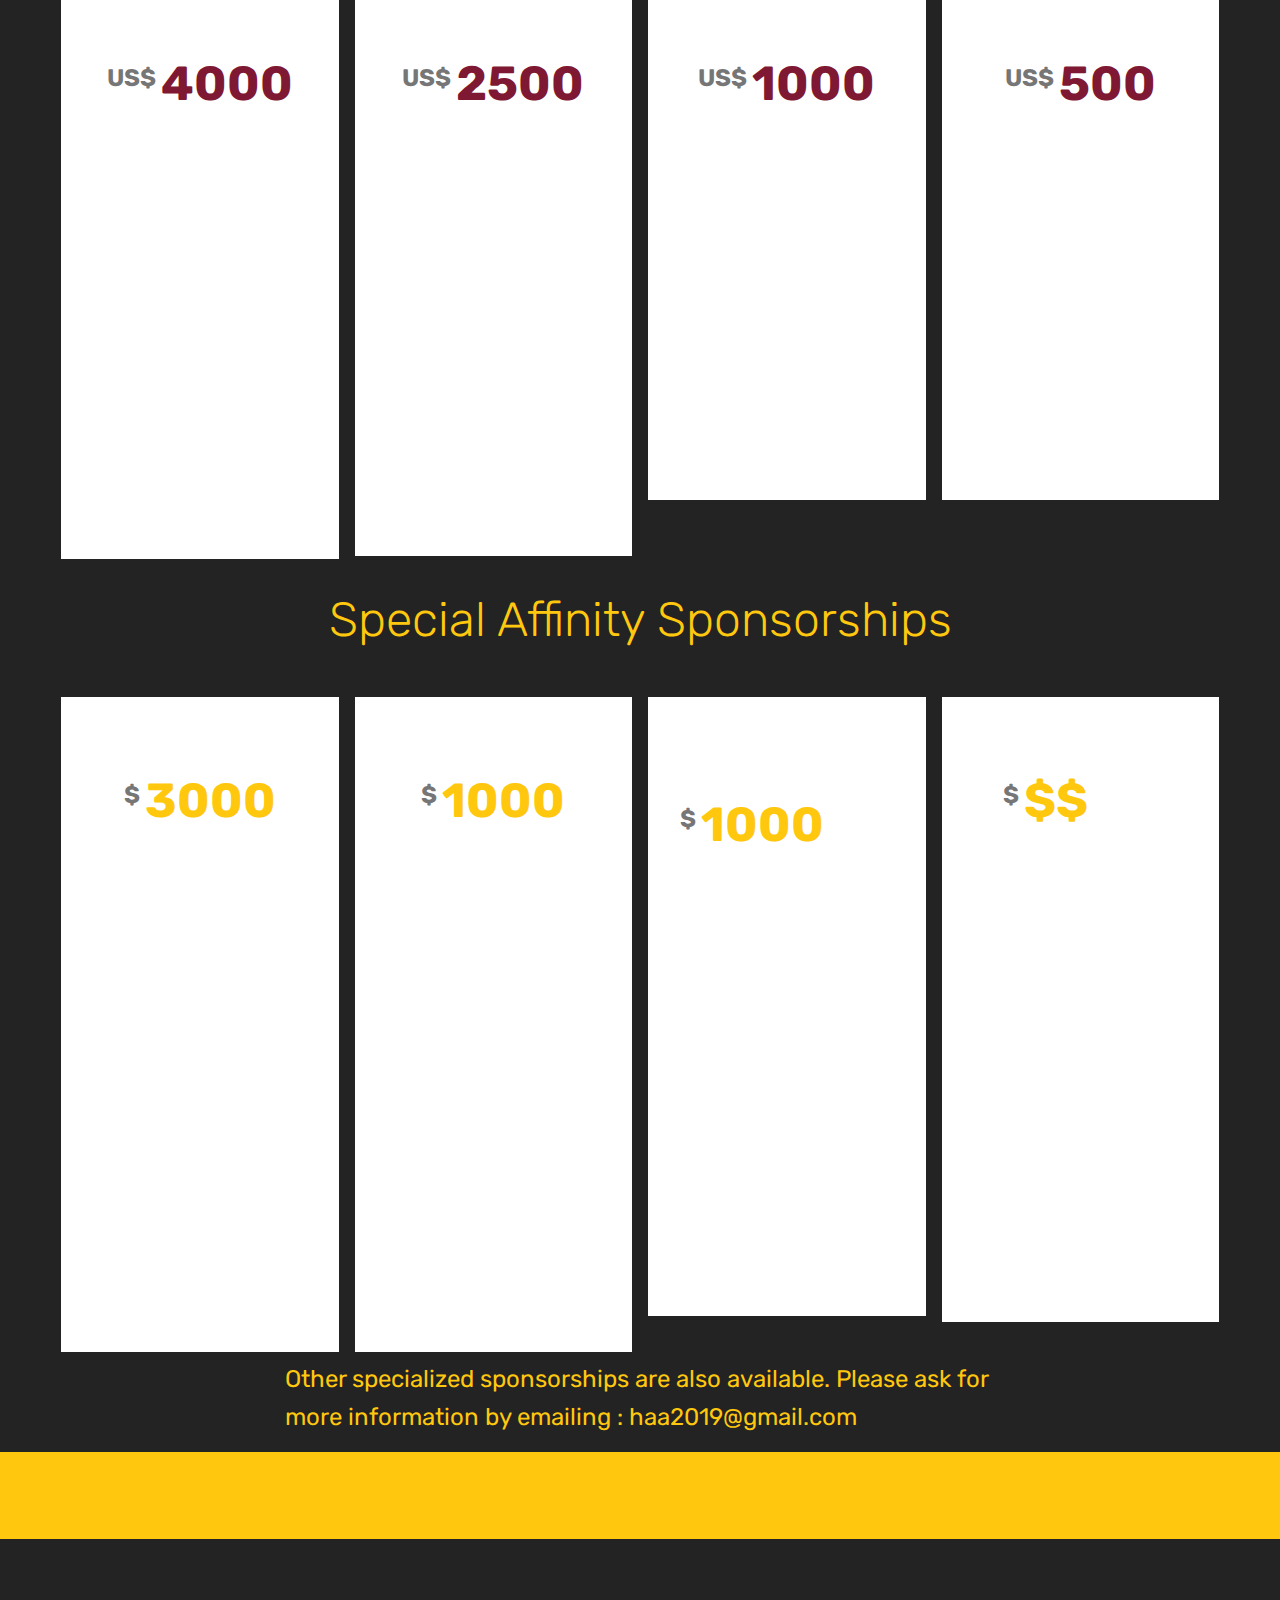
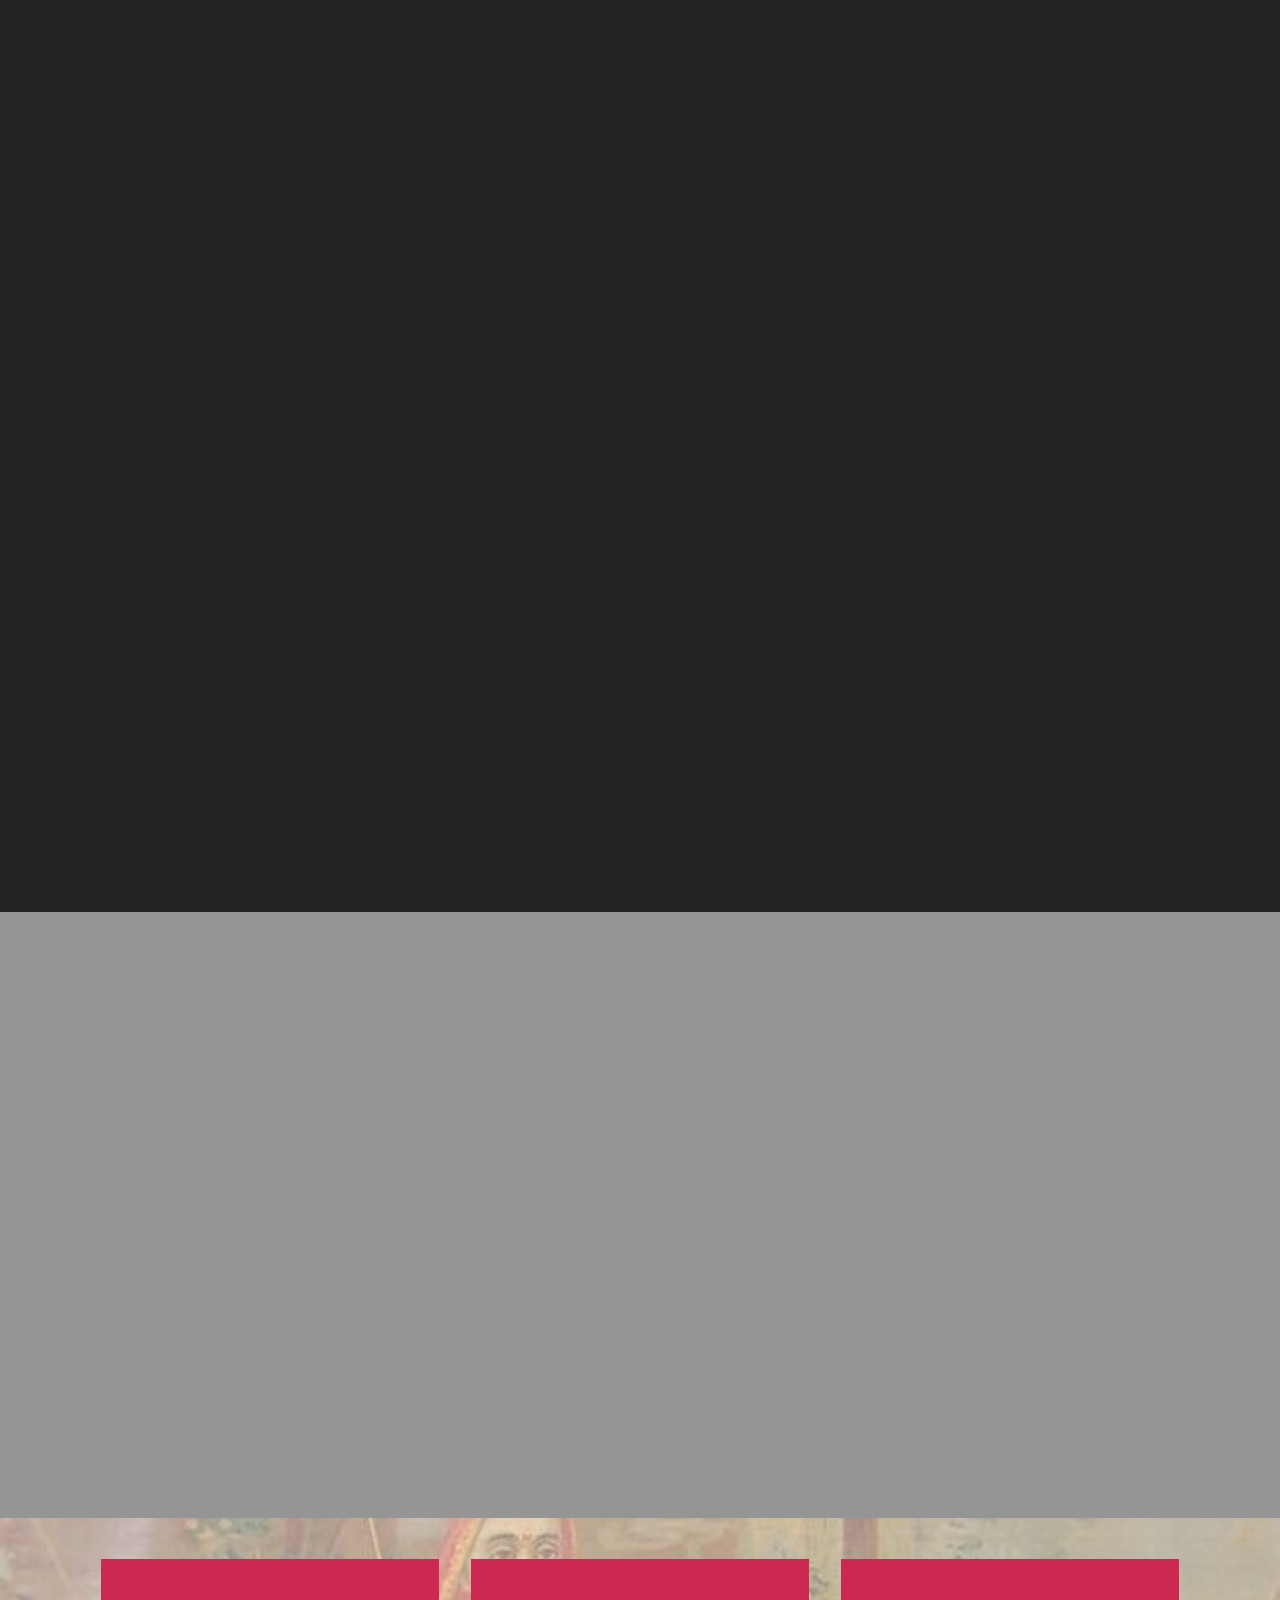
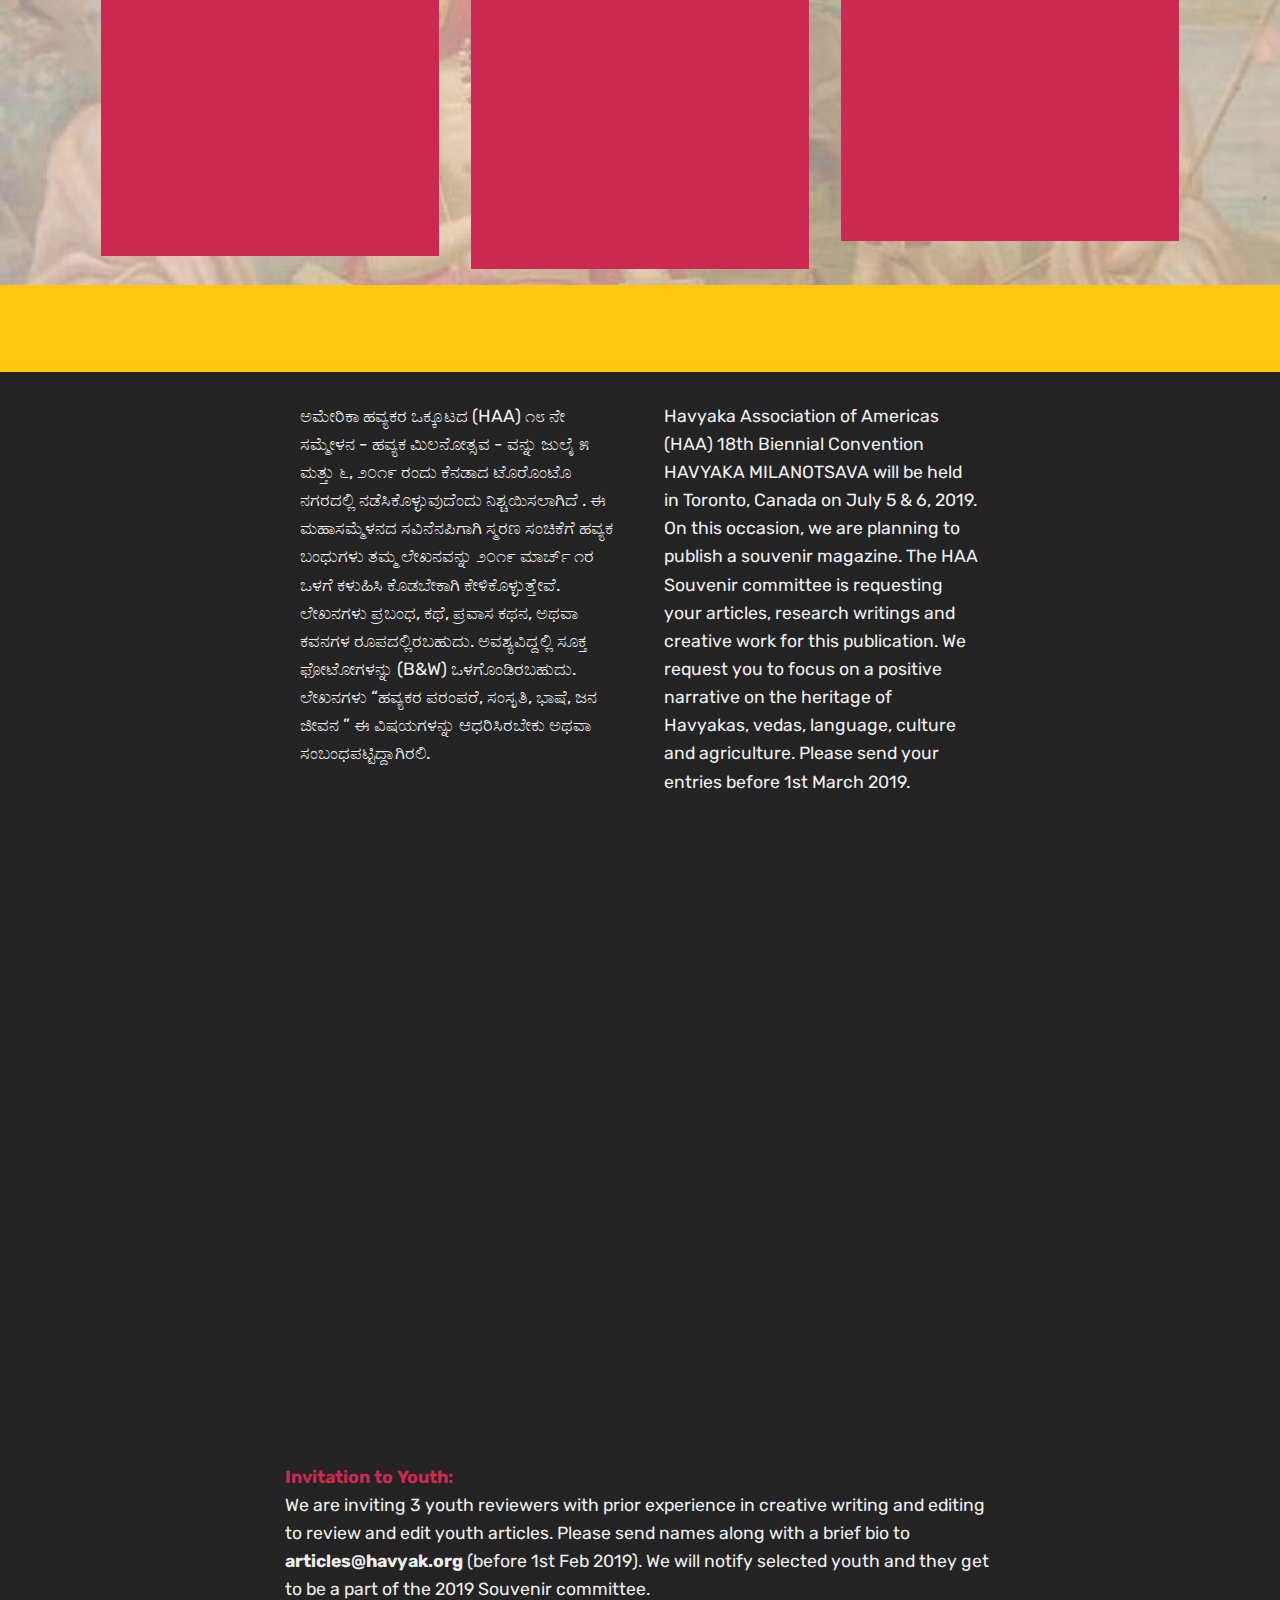
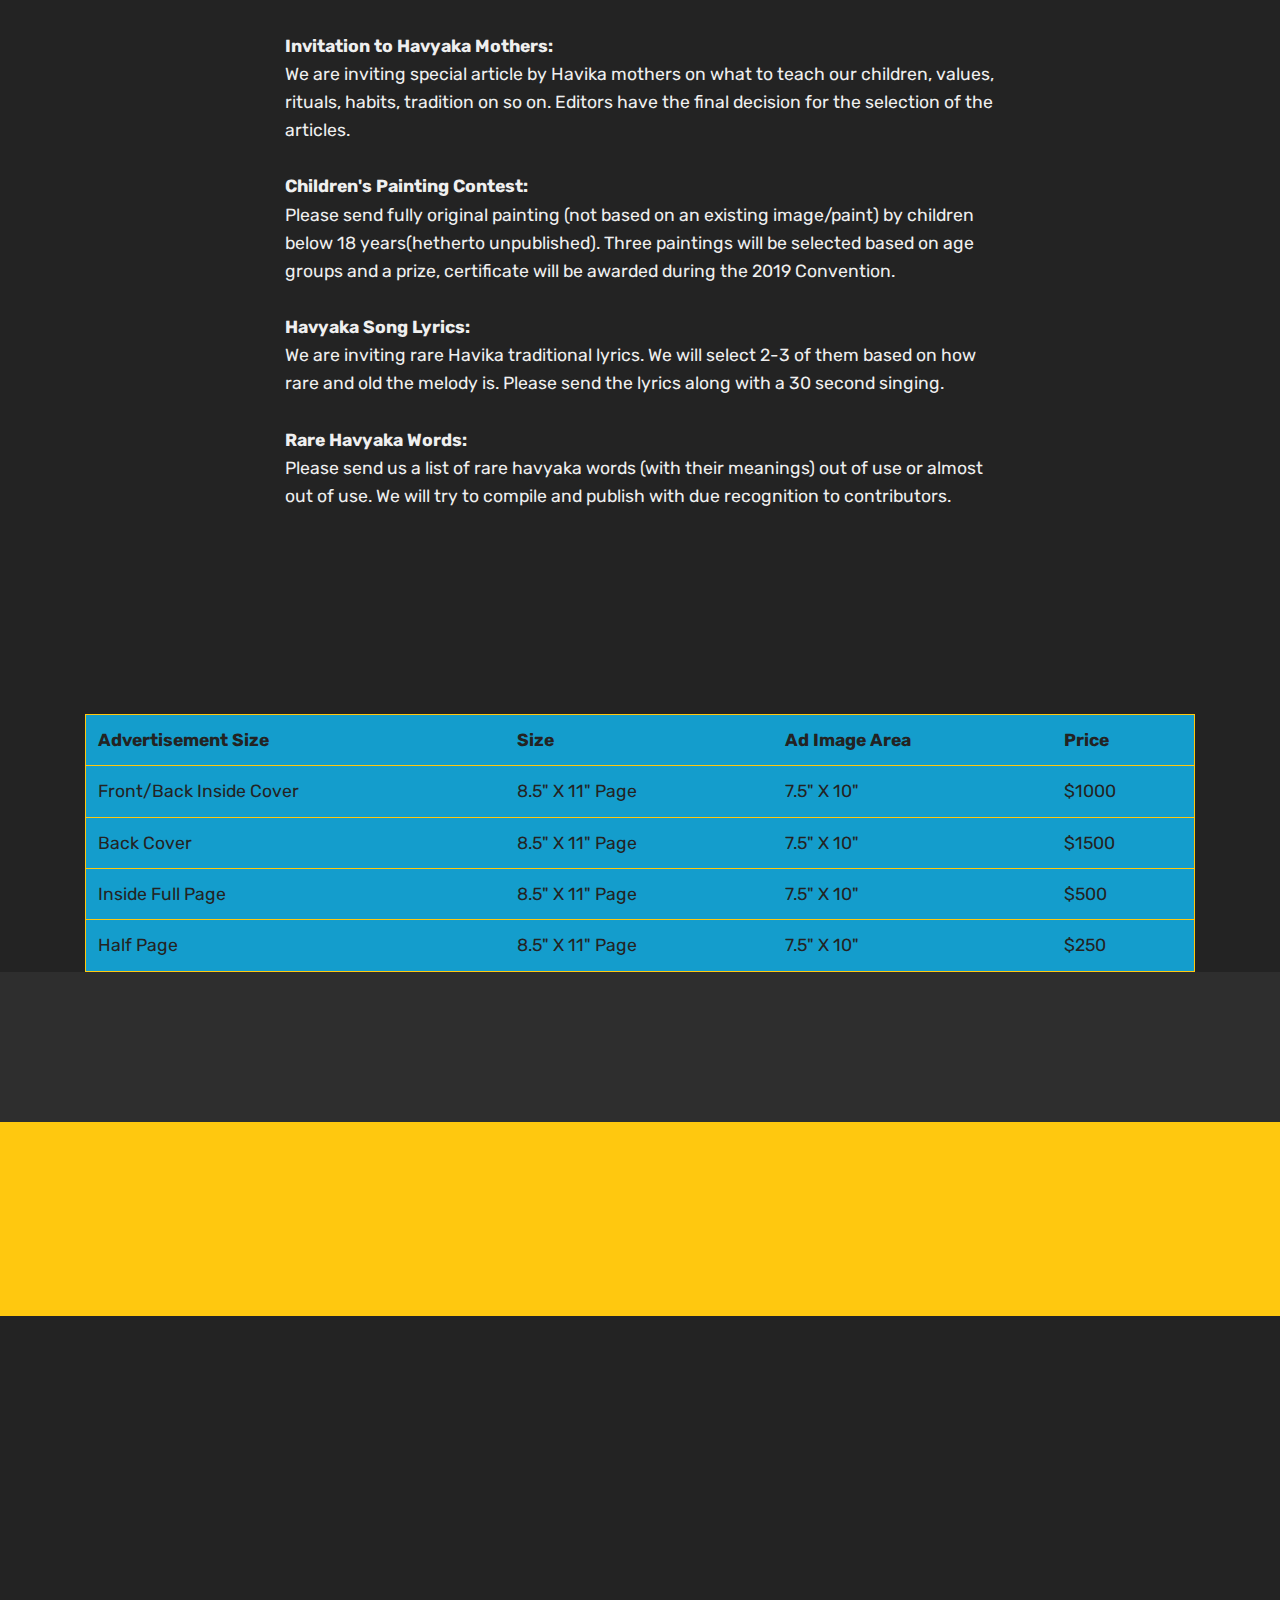
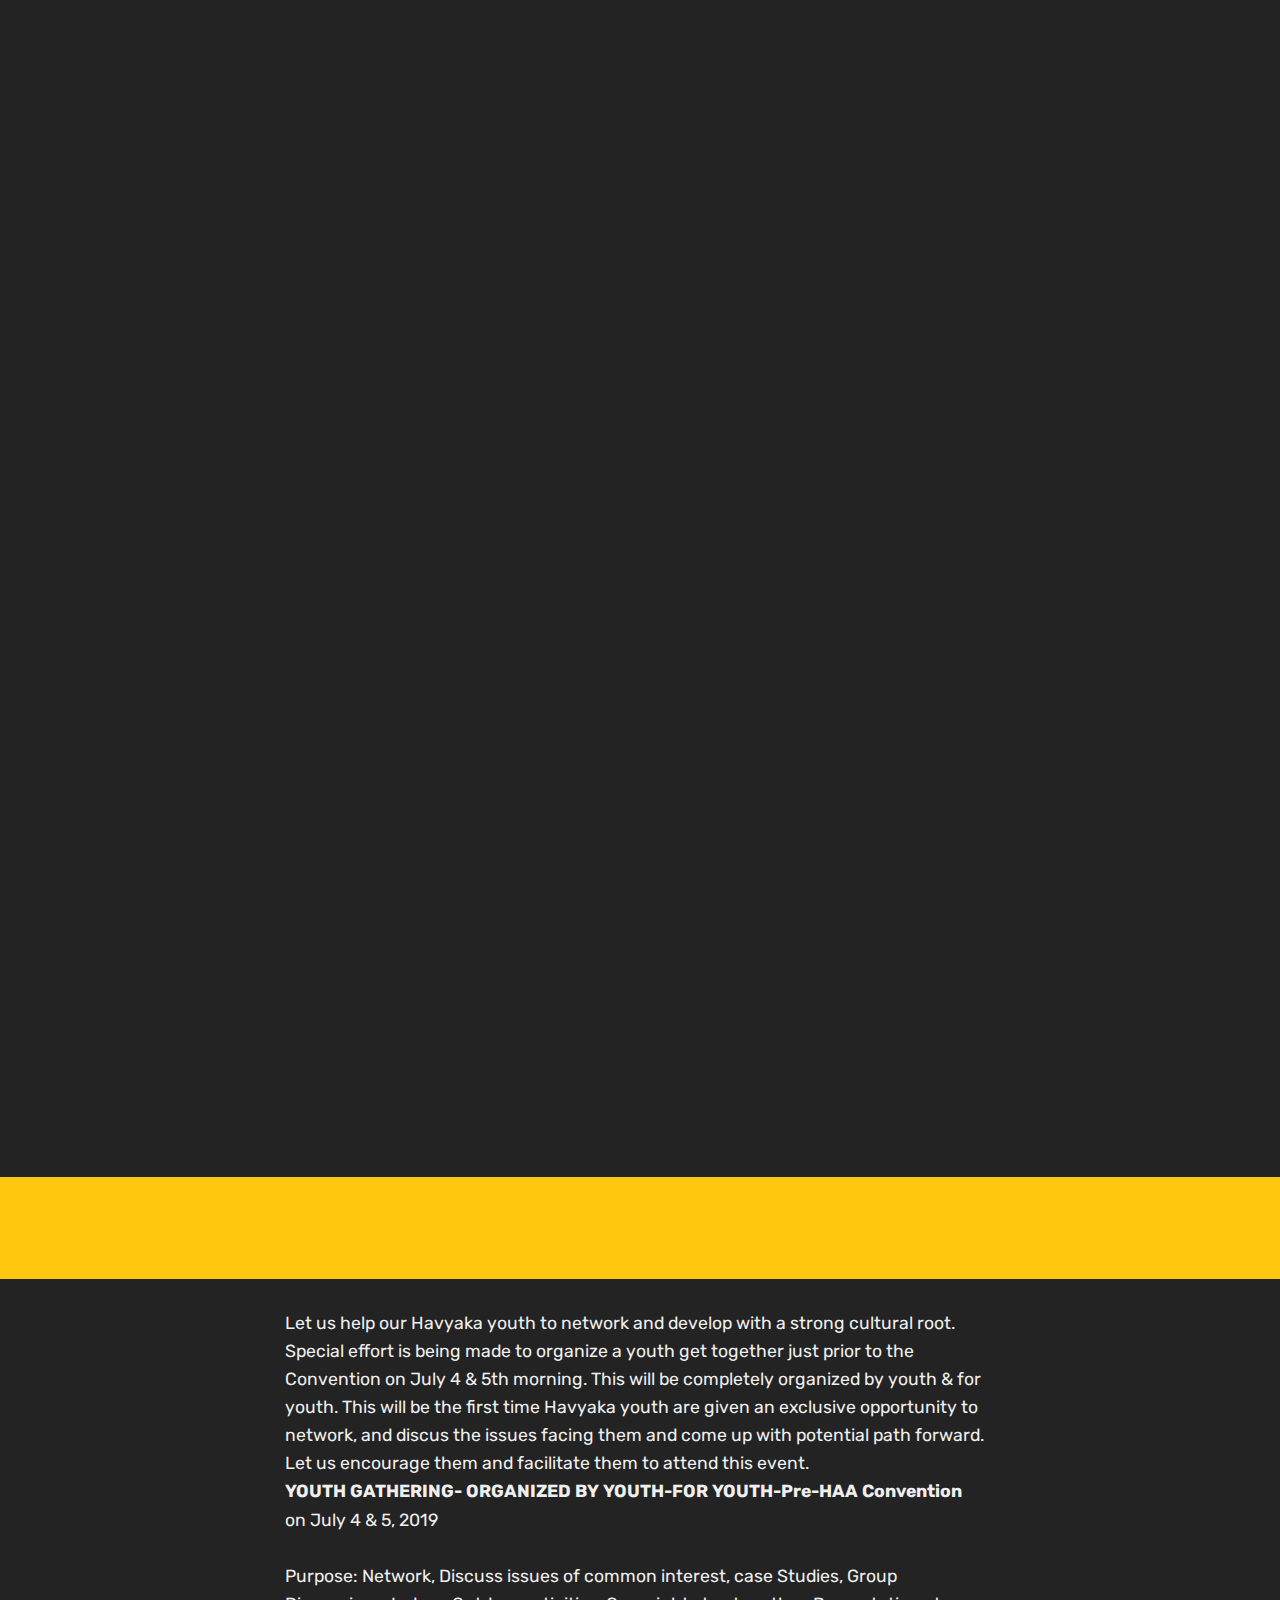
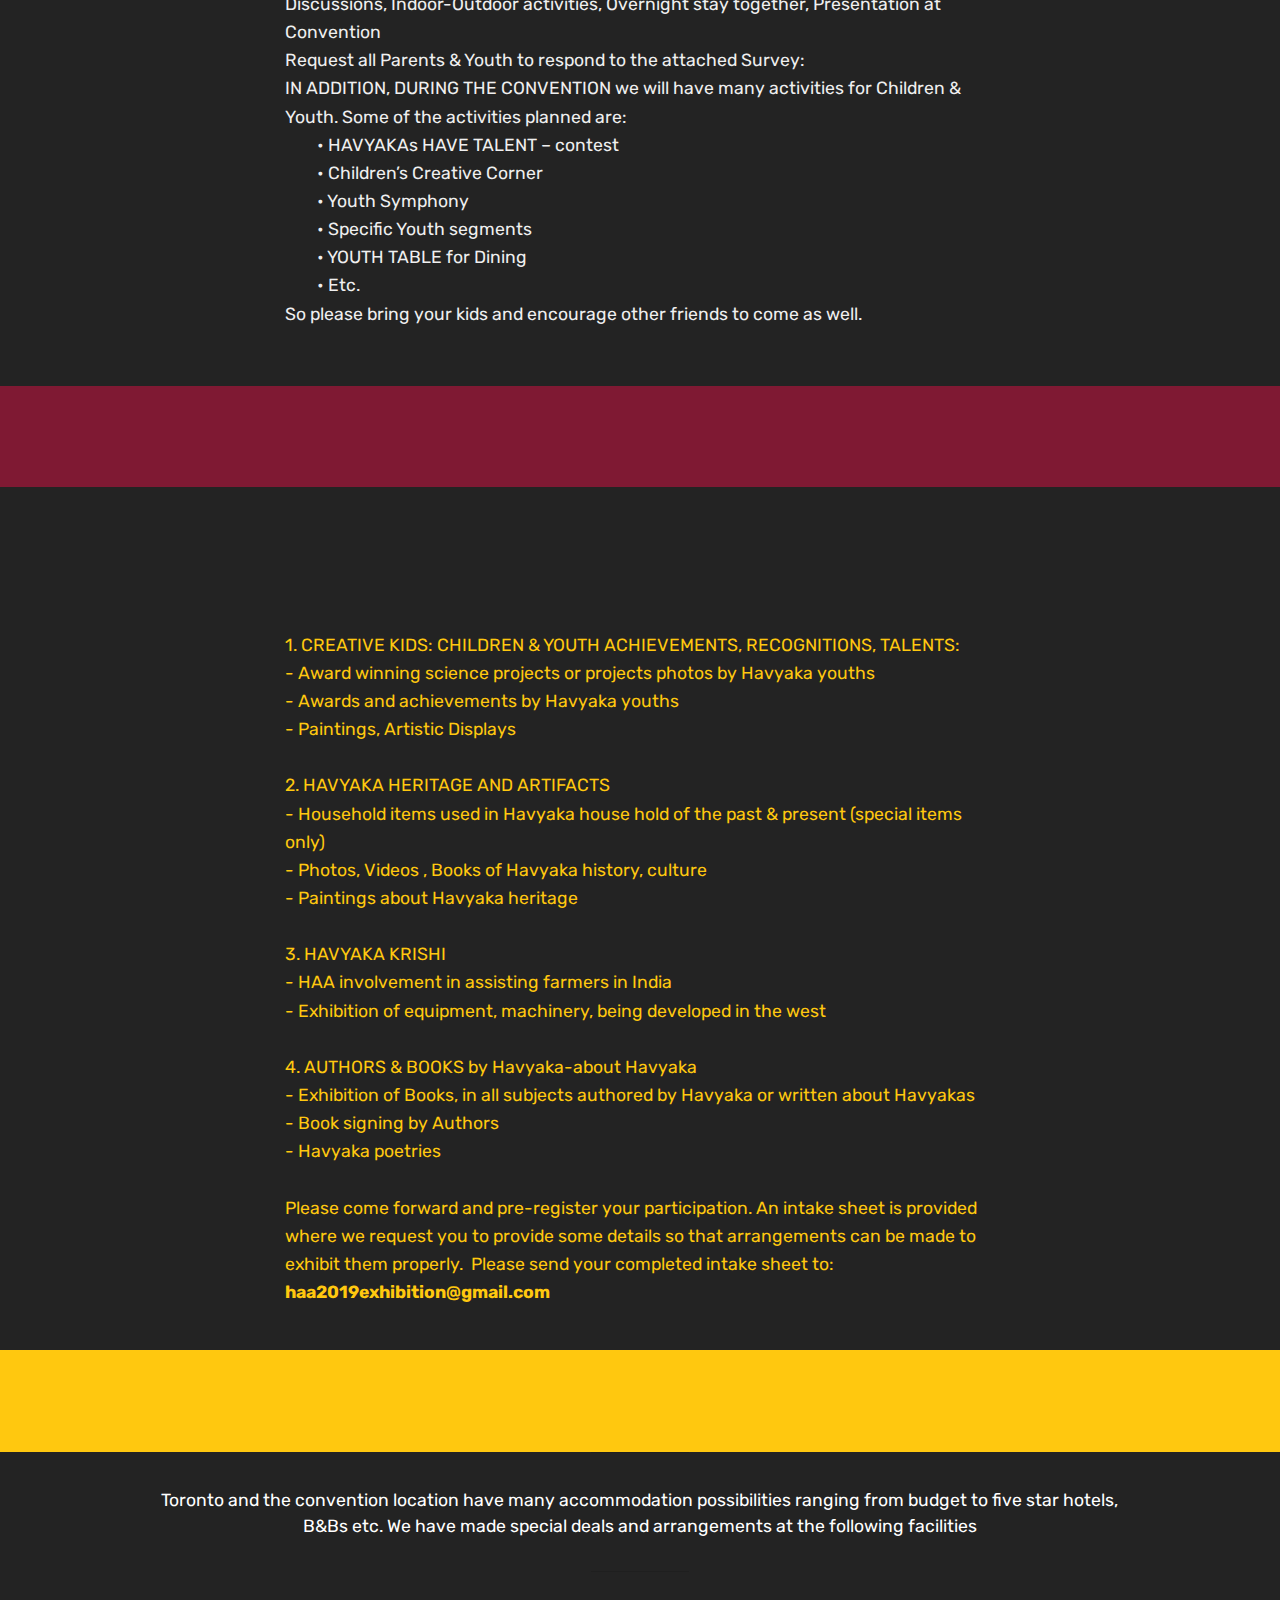
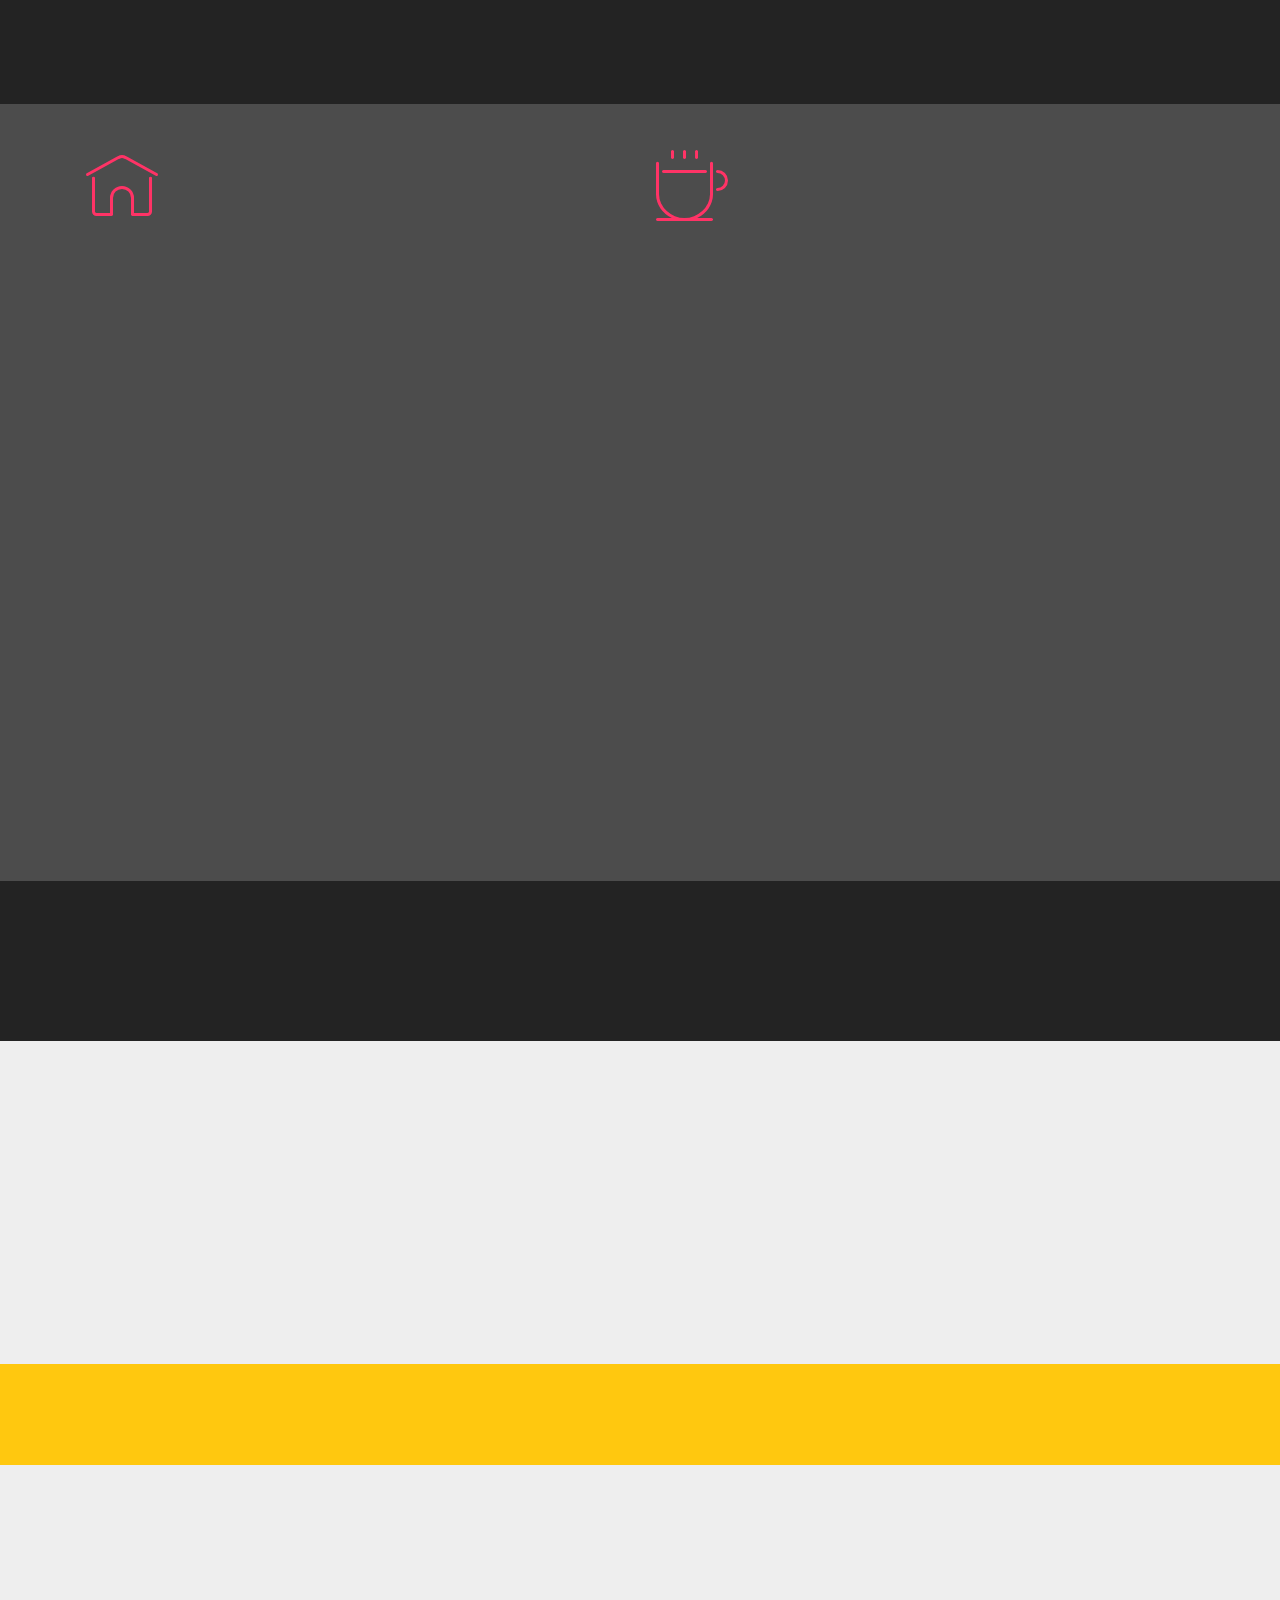
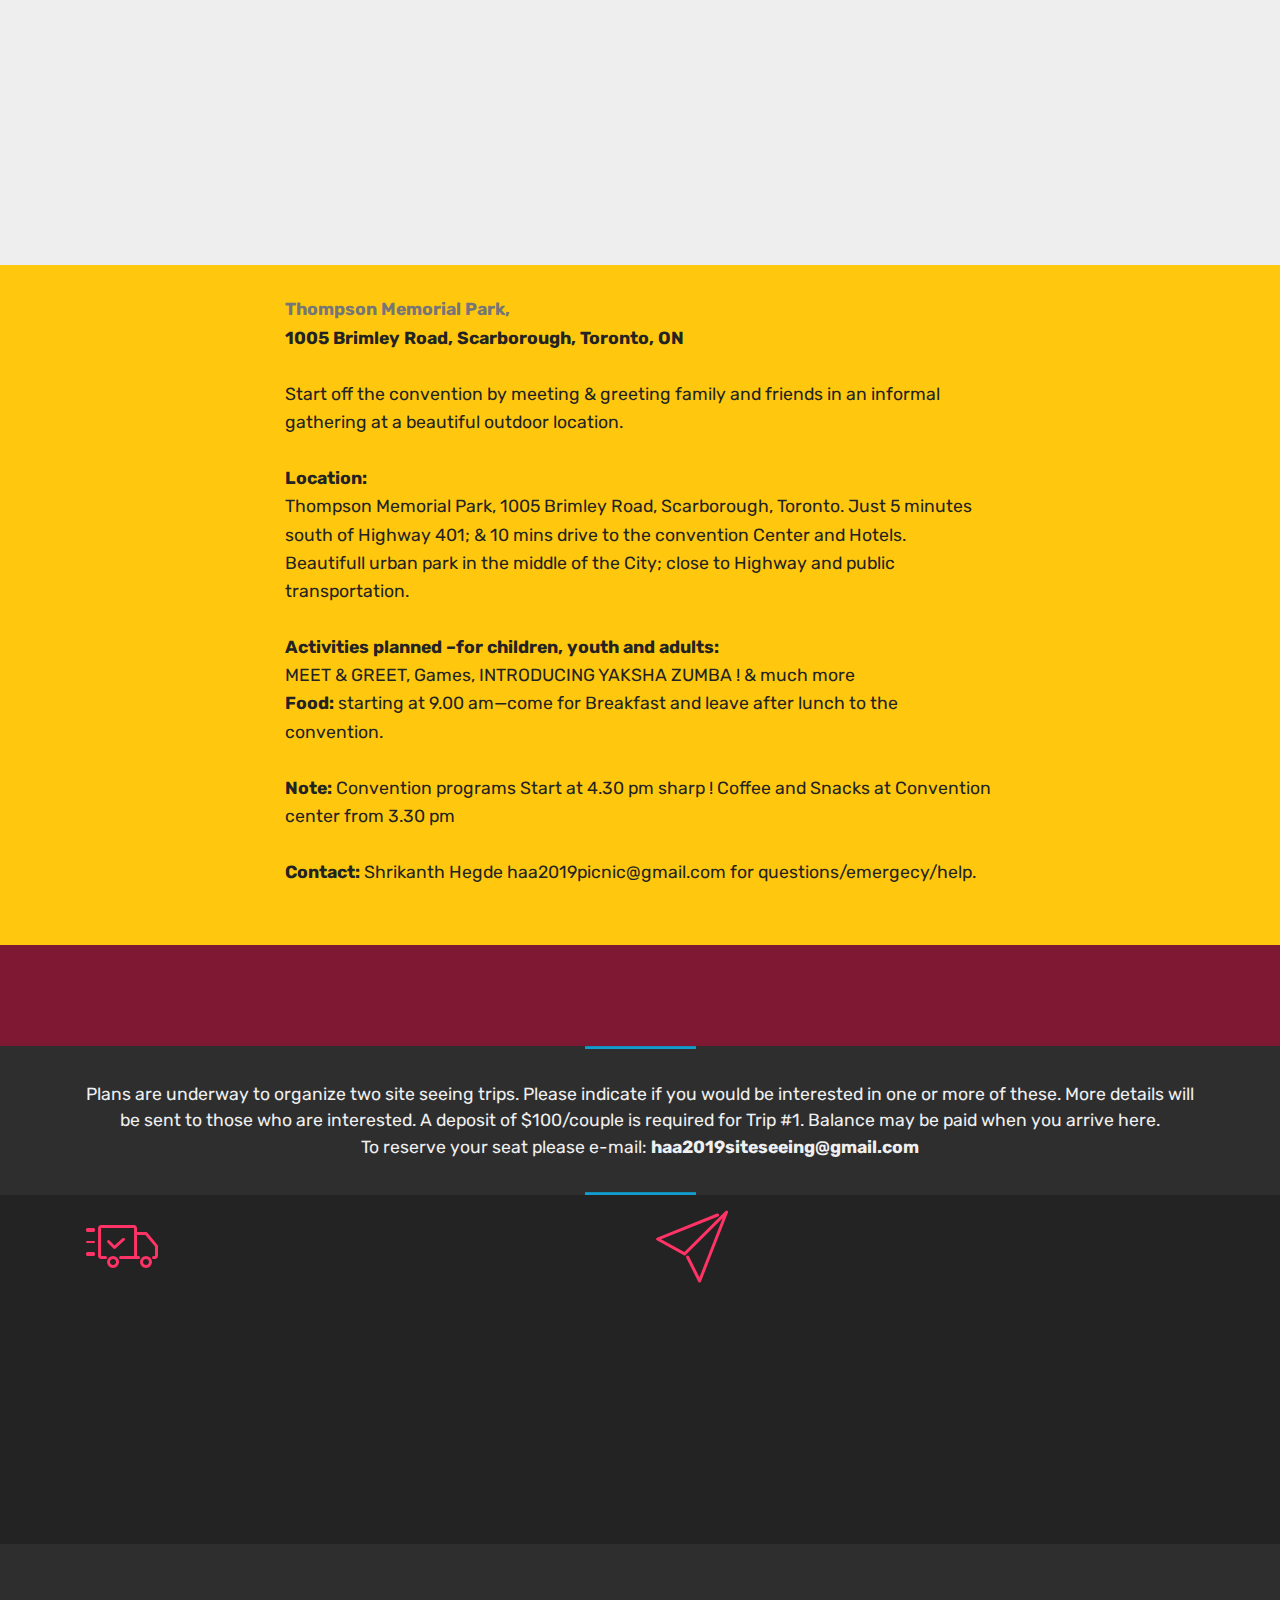
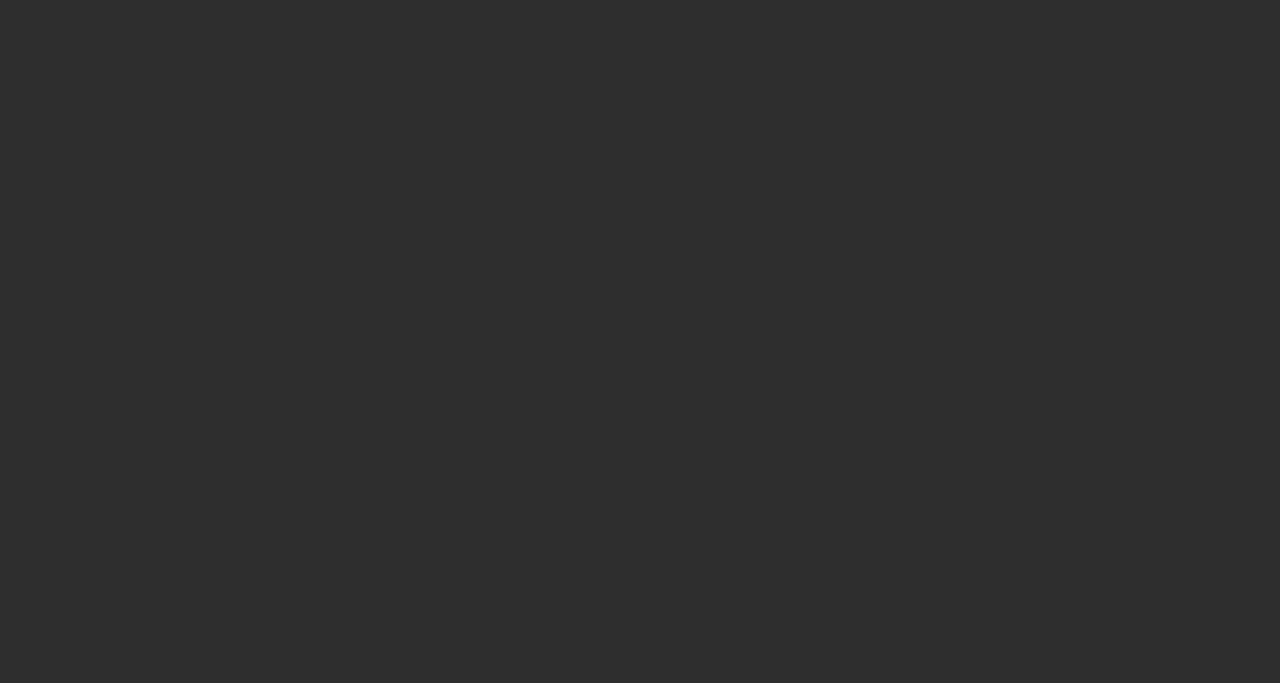
==== commit ea264d14: "ACCOMODATION" ====
--- a/index.html
+++ b/index.html
@@ -53,7 +53,7 @@
             <ul class="navbar-nav nav-dropdown" data-app-modern-menu="true"><li class="nav-item dropdown open">
                     <a class="nav-link link dropdown-toggle text-primary display-4" href="https://haaconvention.org" data-toggle="dropdown-submenu" aria-expanded="true"><span class="mbri-info mbr-iconfont mbr-iconfont-btn" style="color: rgb(20, 157, 204);"></span>
                         
-                        Explore 2019 Convention&nbsp;</a><div class="dropdown-menu"><a class="dropdown-item text-primary display-4" href="page2.html#table1-d">Submission Dates</a><a class="dropdown-item text-primary display-4" href="page2.html#content5-21">Youth Program</a><a class="dropdown-item text-primary display-4" href="page2.html#content5-27">Havyaka Exhibition</a><a class="dropdown-item text-primary display-4" href="page2.html#content4-z" aria-expanded="false">Planned Programmes</a><a class="dropdown-item text-primary display-4" href="page2.html#content5-t" aria-expanded="false">Call for Souvenir Article</a><a class="dropdown-item text-primary display-4" href="page2.html#content4-10" aria-expanded="false">Call for Programs</a><a class="text-primary dropdown-item display-4" href="index.html#pricing-tables1-2i" aria-expanded="false">Sponsor</a><a class="text-primary dropdown-item display-4" href="index.html#content5-2r" aria-expanded="false">Picnic</a><a class="text-primary dropdown-item display-4" href="index.html#content5-2k" aria-expanded="false">Accomadation</a><a class="text-primary dropdown-item display-4" href="index.html#content5-2t" aria-expanded="false">Sightseeing Trips</a><a class="text-primary dropdown-item display-4" href="https://www.youtube.com/user/seetorontonow" aria-expanded="false" target="_blank">Explore Toronto</a></div>
+                        Explore 2019 Convention&nbsp;</a><div class="dropdown-menu"><a class="dropdown-item text-primary display-4" href="page2.html#table1-d">Submission Dates</a><a class="dropdown-item text-primary display-4" href="page2.html#content5-21">Youth Program</a><a class="dropdown-item text-primary display-4" href="page2.html#content5-27">Havyaka Exhibition</a><a class="dropdown-item text-primary display-4" href="page2.html#content4-z" aria-expanded="false">Planned Programmes</a><a class="dropdown-item text-primary display-4" href="page2.html#content5-t" aria-expanded="false">Call for Souvenir Article</a><a class="dropdown-item text-primary display-4" href="page2.html#content4-10" aria-expanded="false">Call for Programs</a><a class="text-primary dropdown-item display-4" href="index.html#pricing-tables1-2i" aria-expanded="false">Sponsor</a><a class="text-primary dropdown-item display-4" href="index.html#content5-2r" aria-expanded="false">Picnic</a><a class="text-primary dropdown-item display-4" href="index.html#content5-2k" aria-expanded="false">Accomodation</a><a class="text-primary dropdown-item display-4" href="index.html#content5-2t" aria-expanded="false">Sightseeing Trips</a><a class="text-primary dropdown-item display-4" href="https://www.youtube.com/user/seetorontonow" aria-expanded="false" target="_blank">Explore Toronto</a></div>
                 </li></ul>
             <div class="navbar-buttons mbr-section-btn"><a class="btn btn-sm btn-primary display-4" href="http://haaconvention.org/register.html"><span class="mbrib-cart-add mbr-iconfont mbr-iconfont-btn" style="color: rgb(255, 51, 102);"></span>
                     
@@ -77,7 +77,7 @@
                 <h3 class="mbr-section-subtitle align-left mbr-light mbr-white pb-3 mbr-fonts-style display-5">Join the 18th HAA Bienniel Convention in Toronto on<strong>&nbsp;&nbsp;<em>July 5, 6</em></strong></h3>
                 <p class="mbr-text align-left mbr-white mbr-fonts-style display-7"><strong>Chinese Cultural Center of Greater Toronto, <a href="https://drive.google.com/open?id=1OG9-s_AvCpSxNfD59qaM_AfLRN03sCPf&usp=sharing" target="_blank">5183 Sheppard Ave E, M1B 5Z5, ON</a></strong></p>
                 <div class="mbr-section-btn align-left py-4"><a class="btn btn-primary display-4" href="register.html#pricing-tables3-2e"><span class="mbrib-cart-add mbr-iconfont mbr-iconfont-btn"></span>REGISTER</a>
-                     <a class="btn btn-secondary display-4" href="index.html#content5-2j"><span class="mbri-cash mbr-iconfont mbr-iconfont-btn"></span>SPONSOR</a> <a class="btn btn-white display-4" href="index.html#content5-2k"><span class="mbrib-home mbr-iconfont mbr-iconfont-btn"></span>ACCOMADATION</a></div>
+                     <a class="btn btn-secondary display-4" href="index.html#content5-2j"><span class="mbri-cash mbr-iconfont mbr-iconfont-btn"></span>SPONSOR</a> <a class="btn btn-white display-4" href="index.html#content5-2k"><span class="mbrib-home mbr-iconfont mbr-iconfont-btn"></span>ACCOMODATION</a></div>
             </div>
         </div>
     </div>
@@ -257,7 +257,7 @@
                             <li class="list-group-item">Free Registration for 2 adults &amp; 2 children, 1 room for 3 nights at Edwards Hotel, Full page color greetings in Souvenir, Recognition on stage, Souvenir and venue</li>
                         </ul>
                     </div>
-                    <div class="mbr-section-btn text-center pt-4"><a href="https://haaconvention.org/sponsor" class="btn btn-primary display-4">SPONSOR</a></div>
+                    <div class="mbr-section-btn text-center pt-4"><a href="https://haaconvention.org/sponsor.html" class="btn btn-primary display-4">SPONSOR</a></div>
                 </div>
             </div>
 
@@ -280,7 +280,7 @@
                             <li class="list-group-item">Free Registration for 2 adults &amp; 2 children,&nbsp;<span style="font-size: 1.1rem;">1 room for 3 nights at Edwards Hotel, Full page color Greetings in Souvenir,</span></li><li class="list-group-item"><span style="font-size: 1.1rem;">Recognition on stage</span></li>
                         </ul>
                     </div>
-                    <div class="mbr-section-btn text-center pt-4"><a href="https://haaconvention.org/sponsor" class="btn btn-primary display-4">SPONSOR</a></div>
+                    <div class="mbr-section-btn text-center pt-4"><a href="https://haaconvention.org/sponsor.html" class="btn btn-primary display-4">SPONSOR</a></div>
                 </div>
             </div>
 
@@ -304,7 +304,7 @@
                             <li class="list-group-item">Free Registration for 2 adults &amp; 2 children, </li><br><li class="list-group-item">Recognition in Souvenir</li><li class="list-group-item"><br></li>
                         </ul>
                     </div>
-                    <div class="mbr-section-btn text-center pt-4"><a href="https://haaconvention.org/sponsor" class="btn btn-primary display-4">SPONSOR</a></div>
+                    <div class="mbr-section-btn text-center pt-4"><a href="https://haaconvention.org/sponsor.html" class="btn btn-primary display-4">SPONSOR</a></div>
                 </div>
             </div>
 
@@ -328,7 +328,7 @@
                             <li class="list-group-item">Free Registration for two adults</li><br><li class="list-group-item">&nbsp;<span style="font-size: 1.1rem;">Recognition in Souvenir</span></li><li class="list-group-item"><span style="font-size: 1.1rem;"><br></span></li>
                         </ul>
                     </div>
-                    <div class="mbr-section-btn text-center pt-4"><a href="https://haaconvention.org/sponsor" class="btn btn-primary display-4">SPONSOR</a></div>
+                    <div class="mbr-section-btn text-center pt-4"><a href="https://haaconvention.org/sponsor.html" class="btn btn-primary display-4">SPONSOR</a></div>
                 </div>
             </div>
         </div>
@@ -372,7 +372,7 @@
                             <li class="list-group-item">Sponsor one Yakshagana or Cultural Program artist from India.&nbsp;<span style="font-size: 1.1rem;">Two Free Registration, One room for 3 nights at Hotel Edwards, Half page Greetings in Souvenir</span></li><li class="list-group-item"><span style="font-size: 1.1rem;"> Recognition on stage</span></li>
                         </ul>
                     </div>
-                    <div class="mbr-section-btn text-center pt-4"><a href="https://haaconvention.org/sponsor" class="btn btn-secondary display-4">SPONSOR</a></div>
+                    <div class="mbr-section-btn text-center pt-4"><a href="https://haaconvention.org/sponsor.html" class="btn btn-secondary display-4">SPONSOR</a></div>
                 </div>
             </div>
 
@@ -394,7 +394,7 @@
                             <li class="list-group-item">Name of your choice:  your village, school, favourite person, Your Chapter name etc. &nbsp;<span style="font-size: 1.1rem;">A display banner will adorn the venue</span></li><br><li class="list-group-item"><span style="font-size: 1.1rem;">Two free registrations</span></li>
                         </ul>
                     </div>
-                    <div class="mbr-section-btn text-center pt-4"><a href="https://haaconvention.org/sponsor" class="btn btn-secondary display-4">SPONSOR</a></div>
+                    <div class="mbr-section-btn text-center pt-4"><a href="https://haaconvention.org/sponsor.html" class="btn btn-secondary display-4">SPONSOR</a></div>
                 </div>
             </div>
 
@@ -417,7 +417,7 @@
                             <li class="list-group-item">Two free Registrations</li><br><li class="list-group-item"> Recognition in the Souvenir </li><br><li class="list-group-item"> and on-site at the convention</li><li class="list-group-item">Support our youth</li>
                         </ul>
                     </div>
-                    <div class="mbr-section-btn text-center pt-4"><a href="https://haaconvention.org/sponsor" class="btn btn-secondary display-4">SPONSOR</a></div>
+                    <div class="mbr-section-btn text-center pt-4"><a href="https://haaconvention.org/sponsor.html" class="btn btn-secondary display-4">SPONSOR</a></div>
                 </div>
             </div>
 
@@ -440,7 +440,7 @@
                             <li class="list-group-item"><span style="font-size: 1.1rem;">Opportunity to promote business, reach a wide audience all over the US and Canada</span></li><li class="list-group-item"><span style="font-size: 1.1rem;">Souvenir ads: $500/page,&nbsp;</span><span style="font-size: 1.1rem;">Booth during convention: $500,&nbsp;</span><span style="font-size: 1.1rem;">Video Display in lobby: $1,000</span></li><li class="list-group-item"><span style="font-size: 1.1rem;">Mail: haa2019@gmail</span></li>
                         </ul>
                     </div>
-                    <div class="mbr-section-btn text-center pt-4"><a href="https://haaconvention.org/sponsor" class="btn btn-secondary display-4">SPONSOR</a></div>
+                    <div class="mbr-section-btn text-center pt-4"><a href="https://haaconvention.org/sponsor.html" class="btn btn-secondary display-4">SPONSOR</a></div>
                 </div>
             </div>
         </div>
@@ -841,7 +841,7 @@
                 
                 <p class="mbr-text align-center pb-3 mbr-fonts-style display-5">
                     Purchase souvenir adds online</p>
-                <div class="mbr-section-btn align-center"><a class="btn btn-md btn-secondary display-4" href="https://haaconvention.org/sponsor">BUY SOUVENIR ADDS</a></div>
+                <div class="mbr-section-btn align-center"><a class="btn btn-md btn-secondary display-4" href="https://haaconvention.org/sponsor.html">BUY SOUVENIR ADDS</a></div>
             </div>
         </div>
     </div>
@@ -1002,7 +1002,7 @@
             <div class="title col-12 col-md-8">
                 
                 <h3 class="mbr-section-subtitle align-center mbr-light mbr-white pb-3 mbr-fonts-style display-2">
-                    Accomadation</h3>
+                    Accomodation</h3>
                 
                 
             </div>
@@ -1303,4 +1303,4 @@
  <div id="scrollToTop" class="scrollToTop mbr-arrow-up"><a style="text-align: center;"><i></i></a></div>
     <input name="animation" type="hidden">
   </body>
-</html>+</html>
